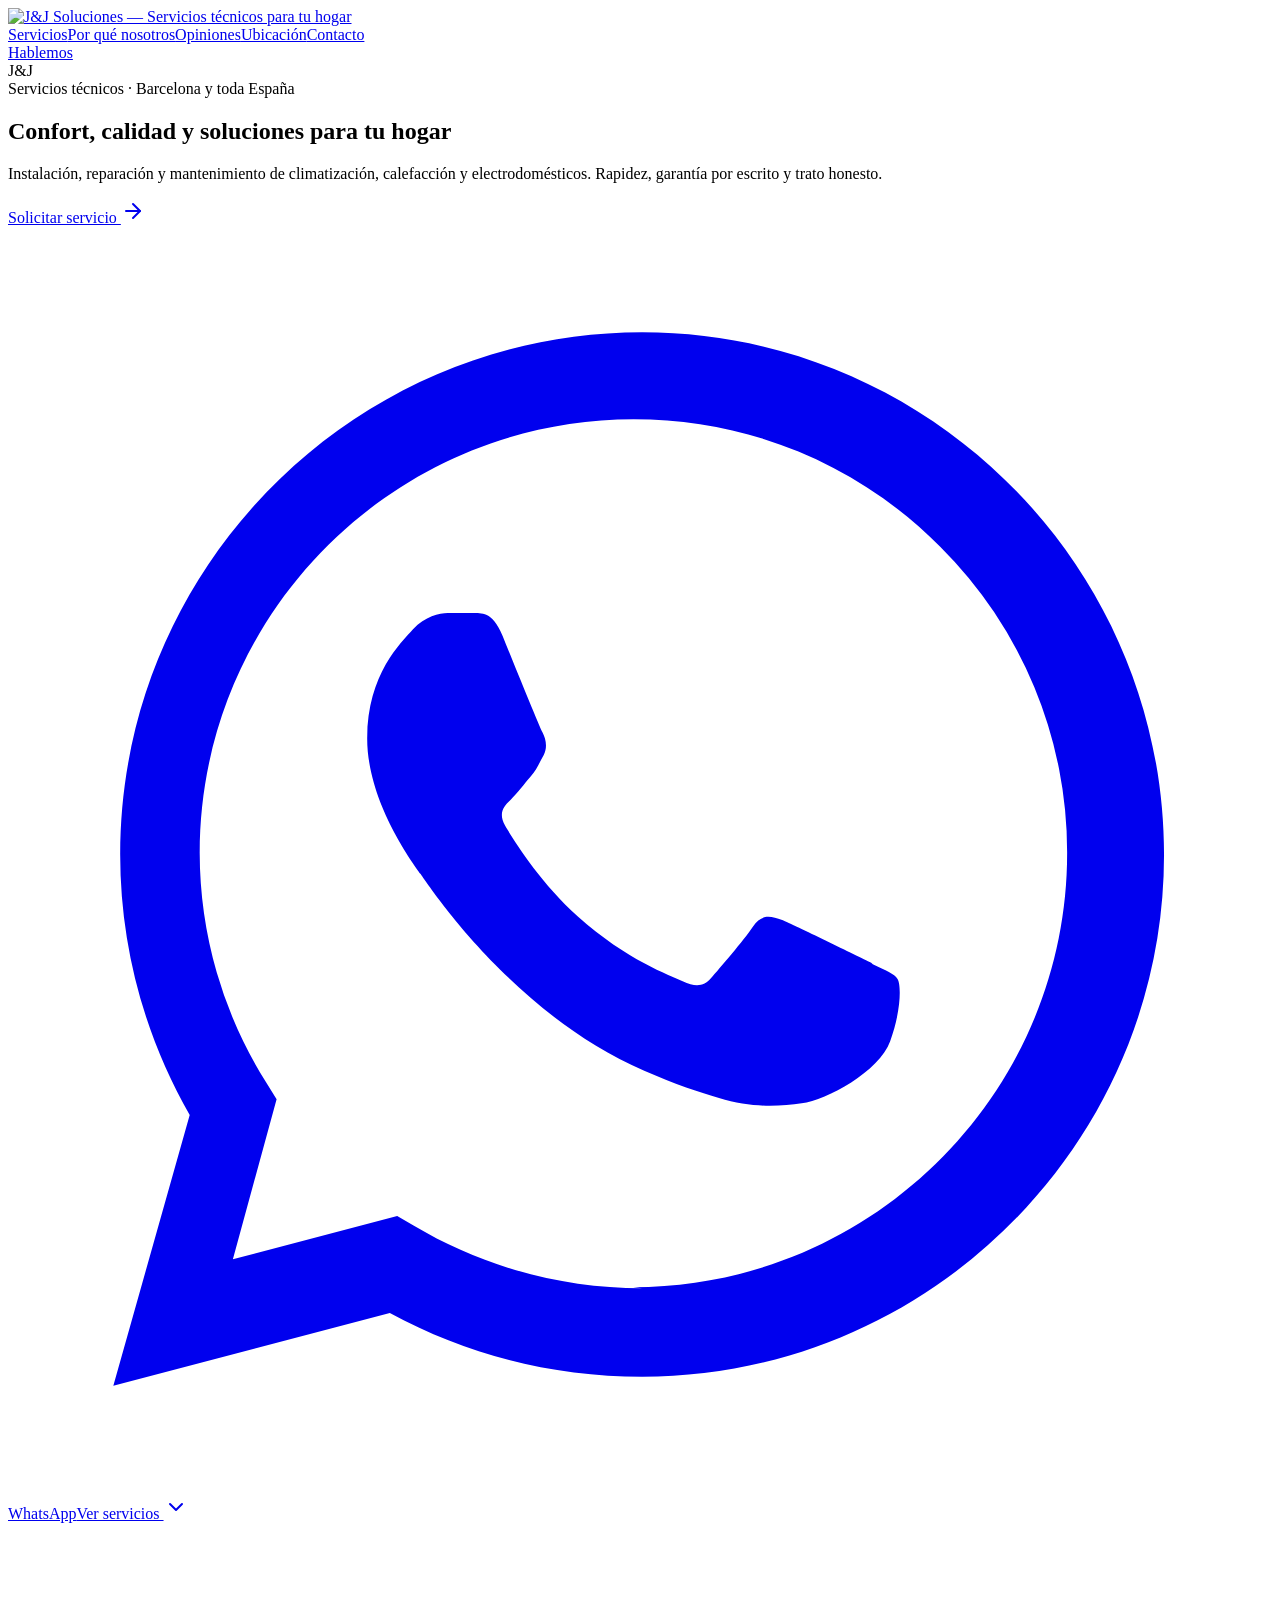
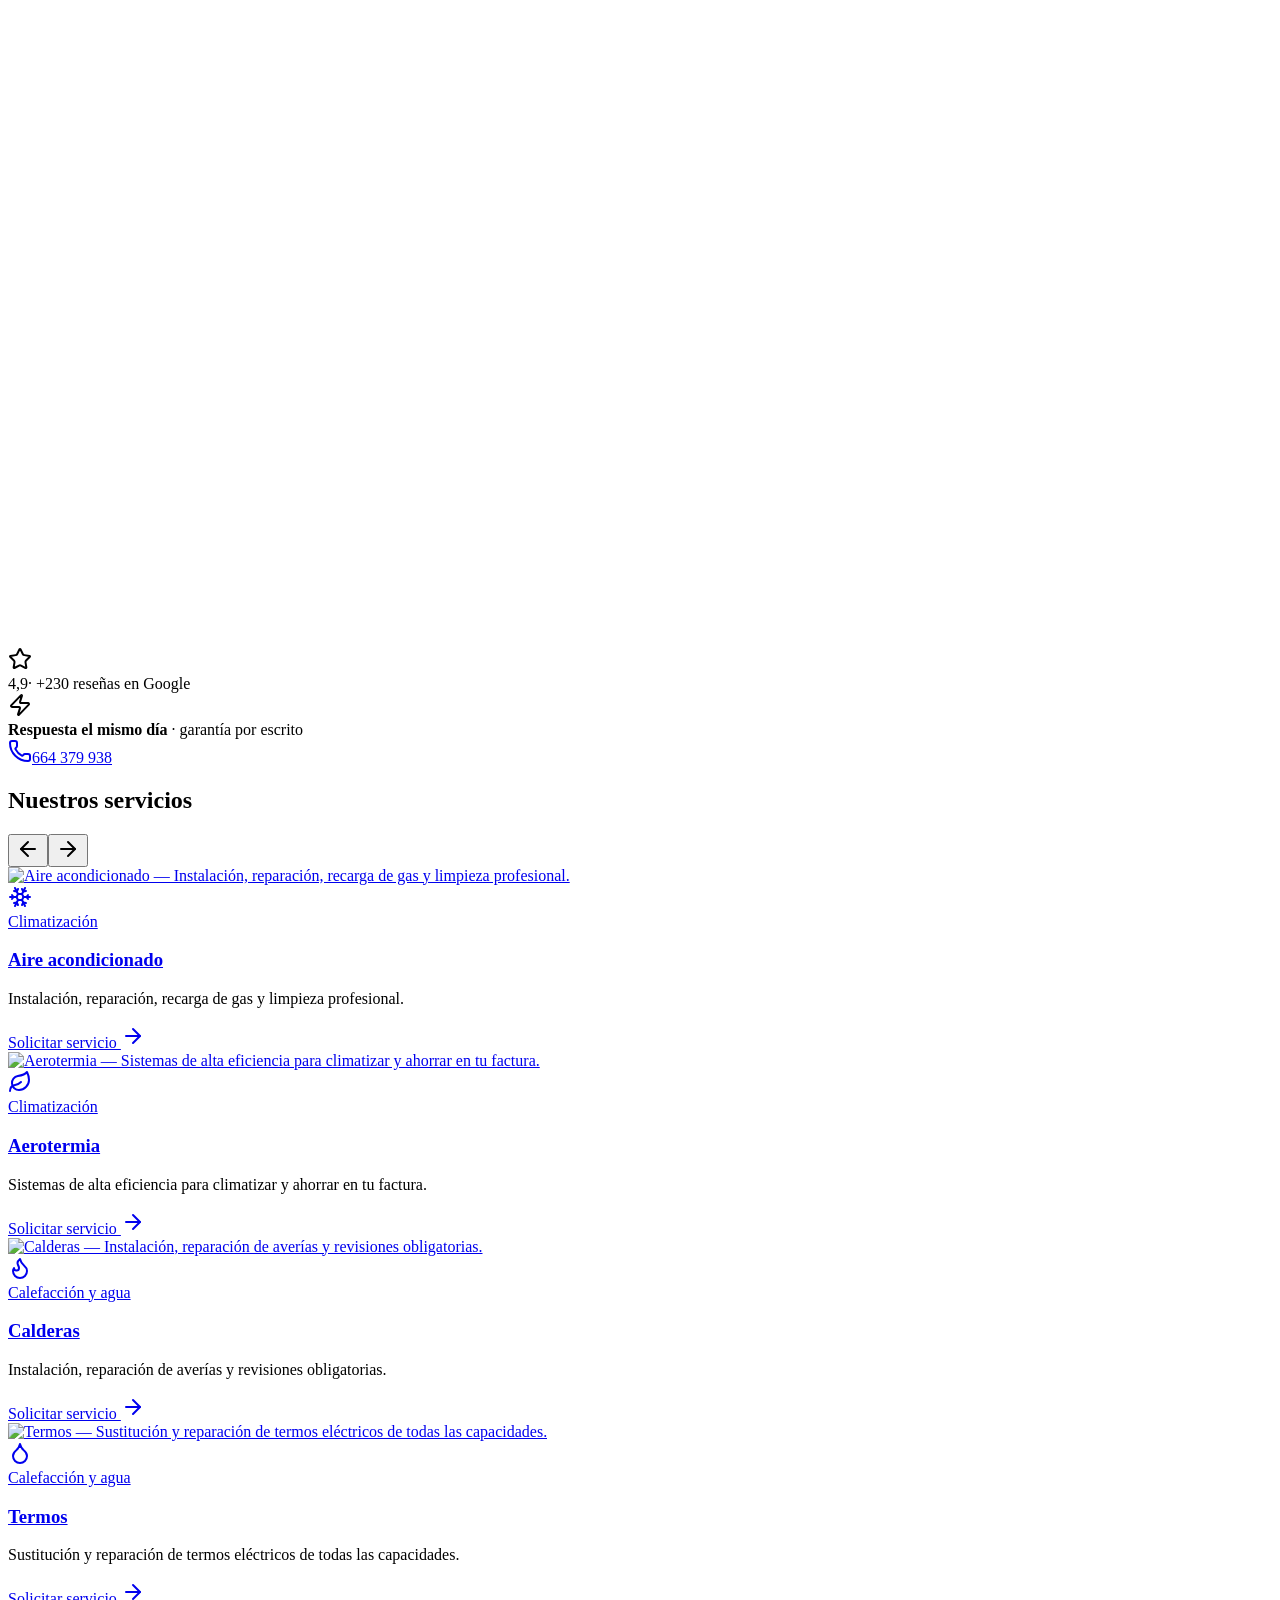
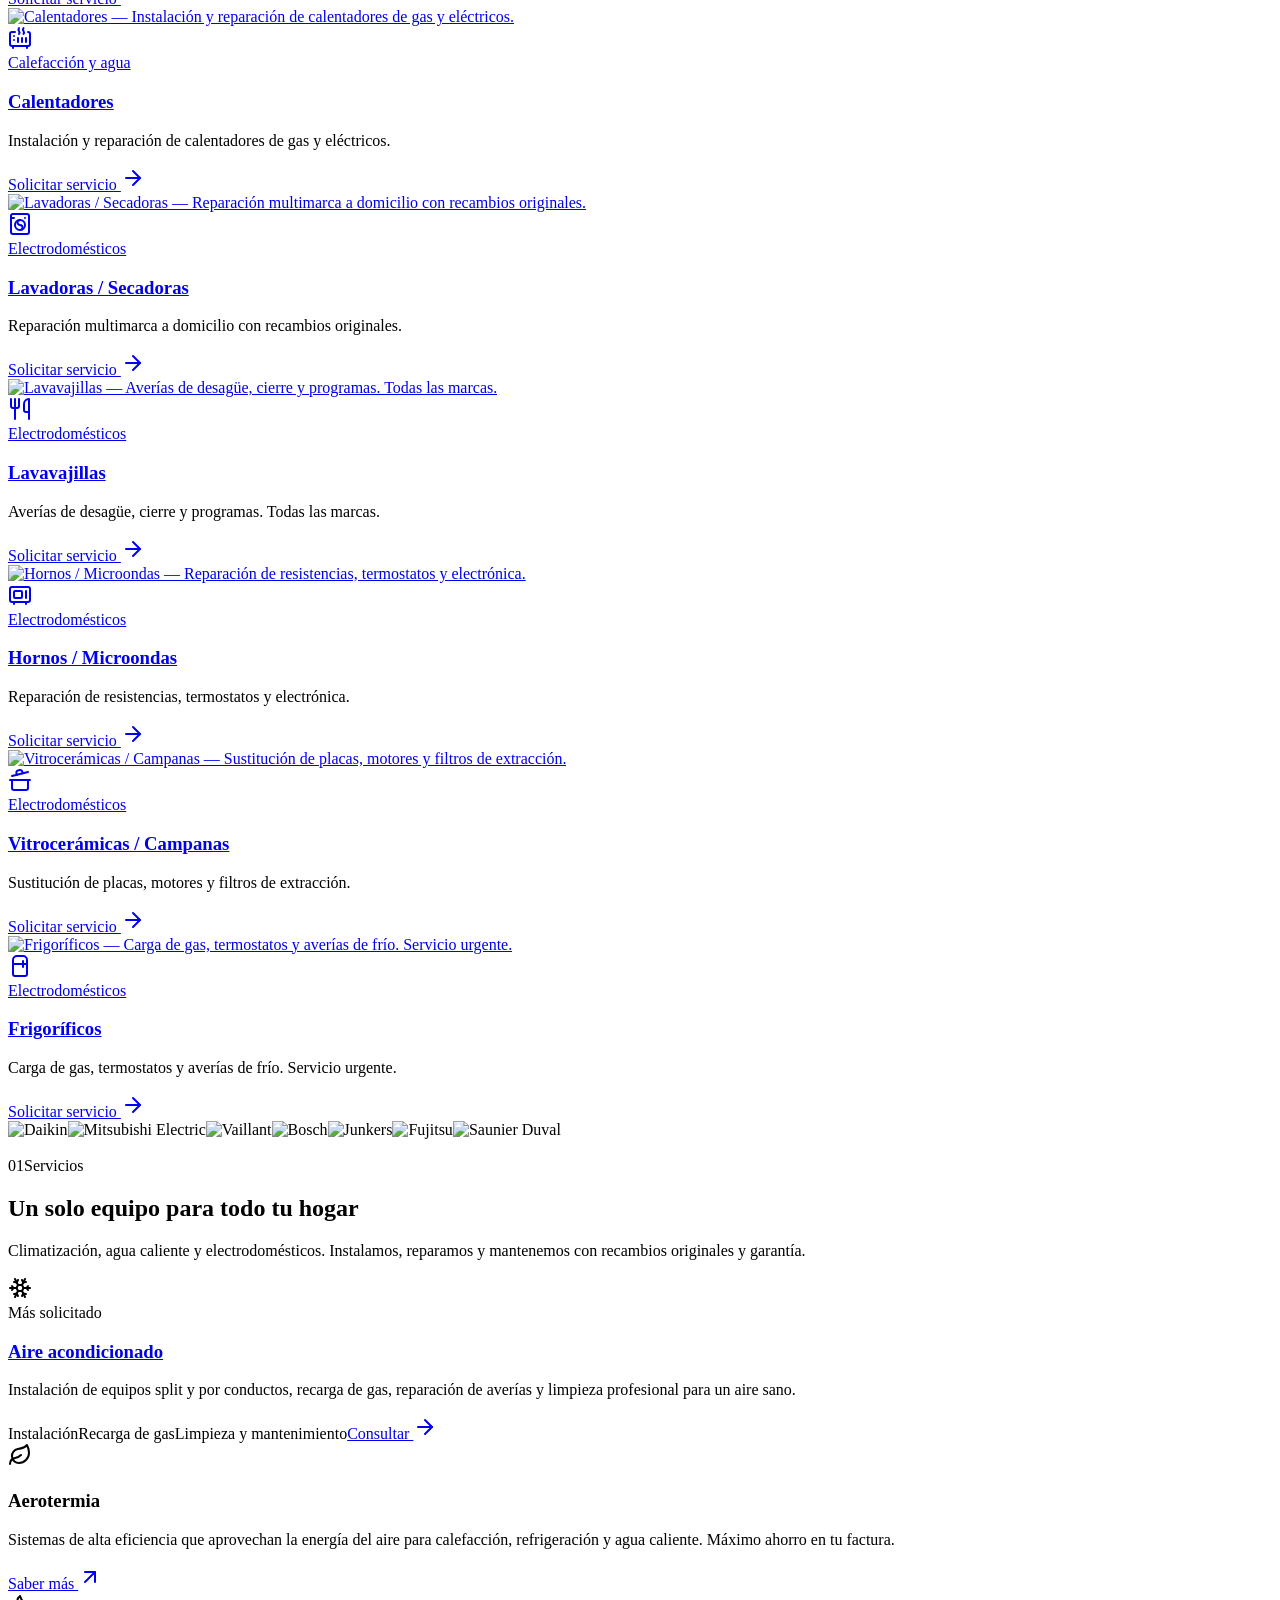
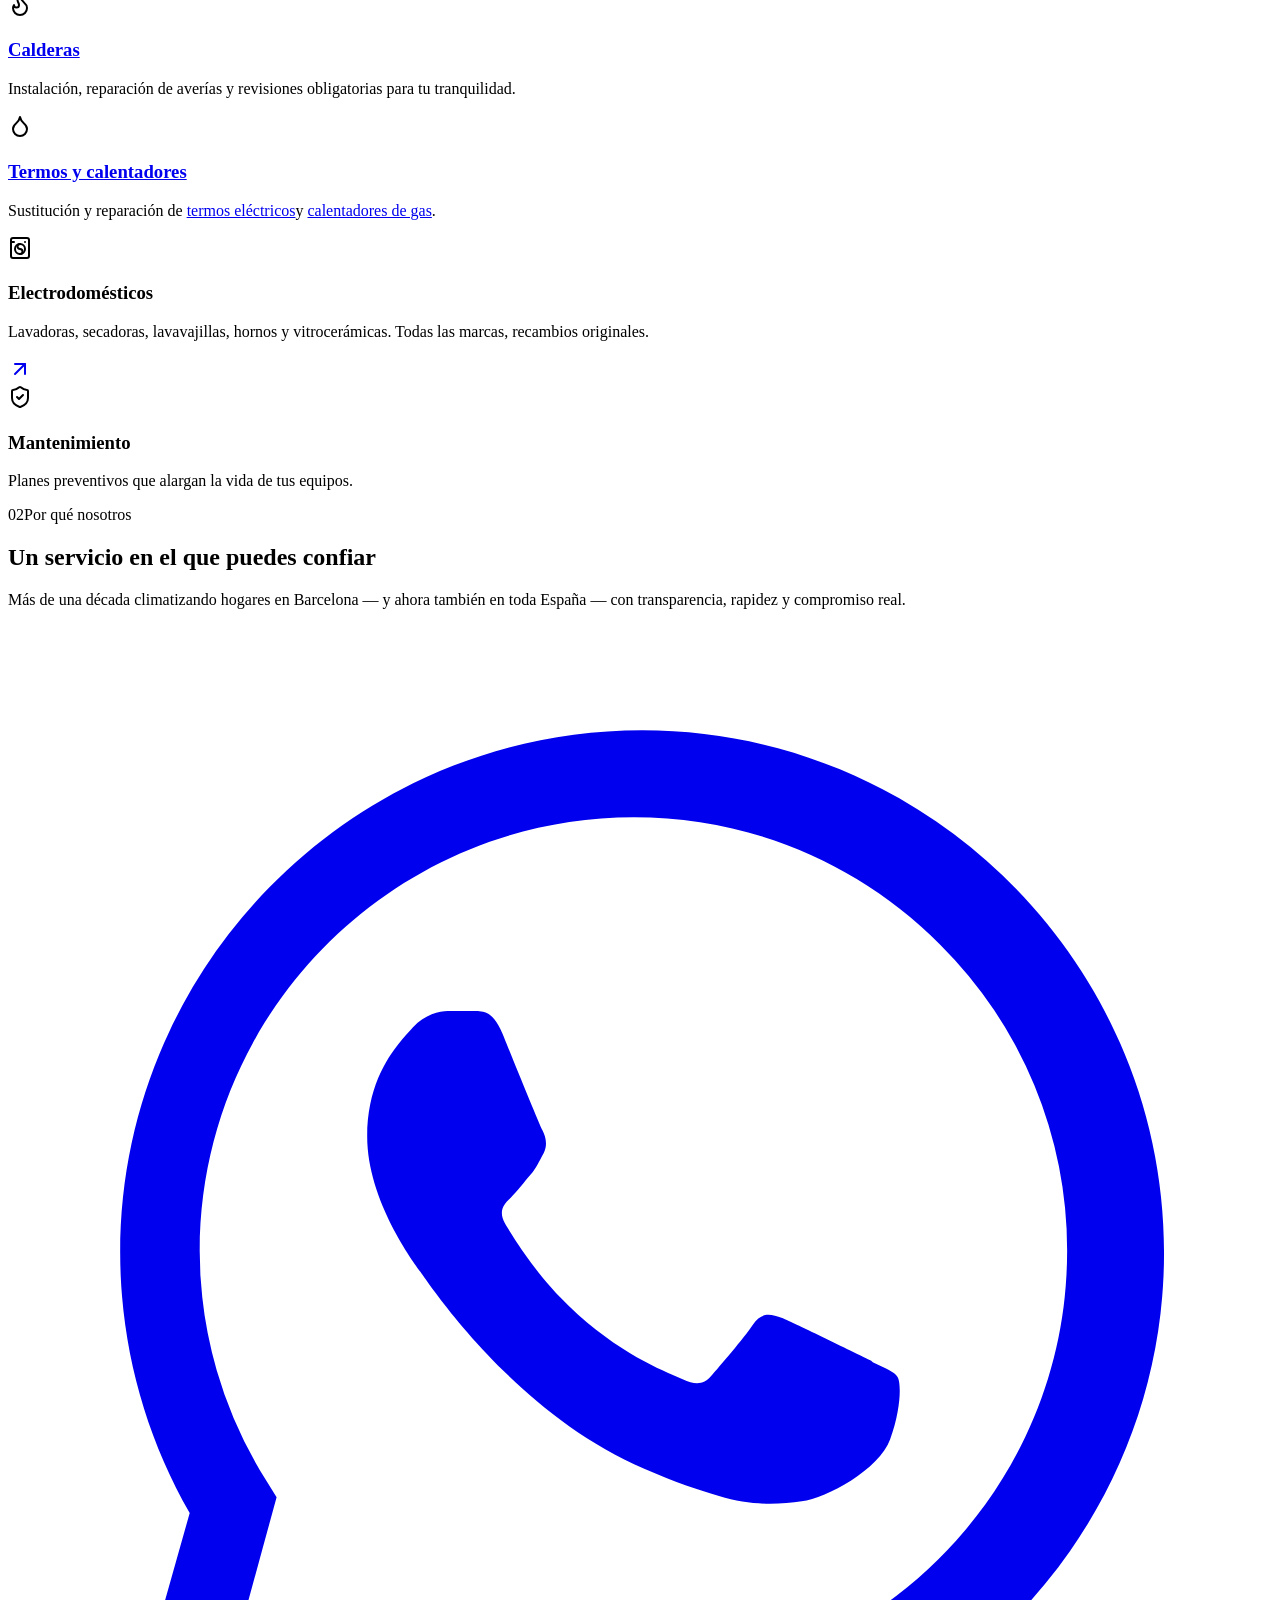
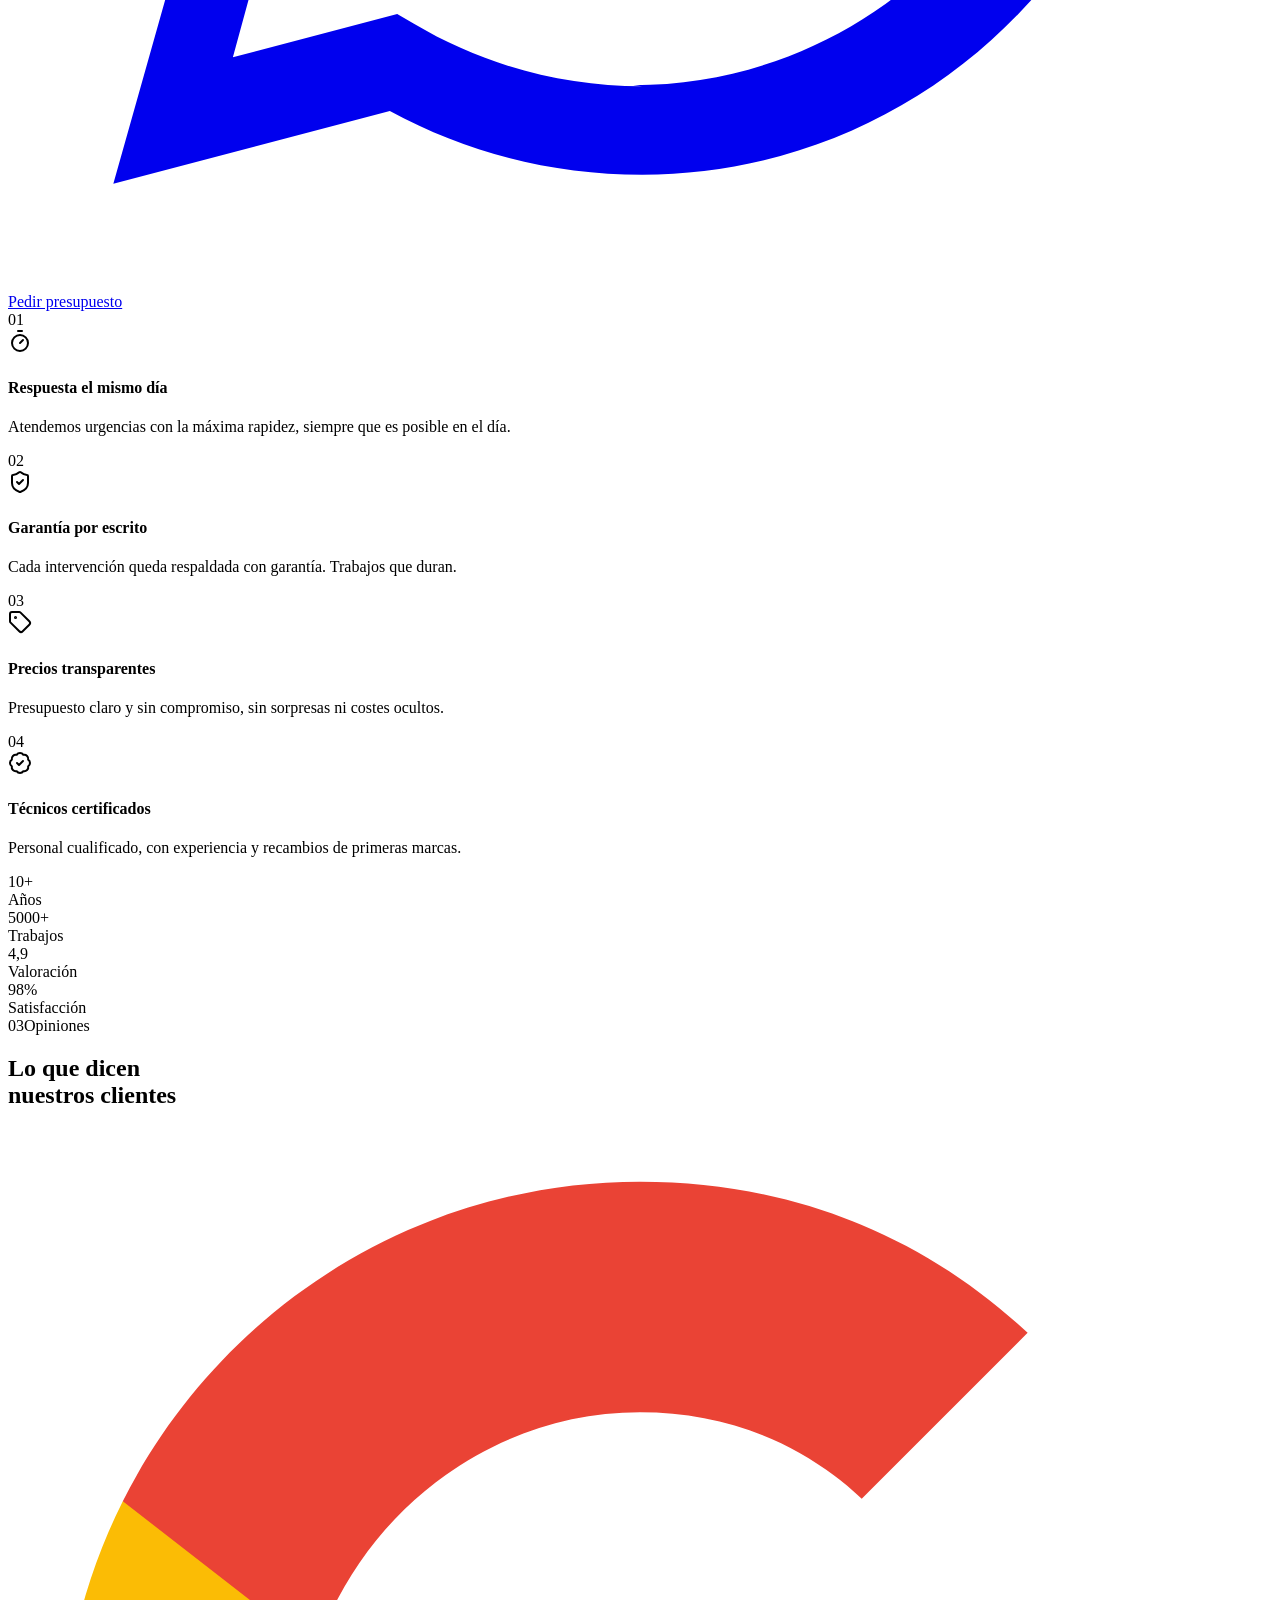
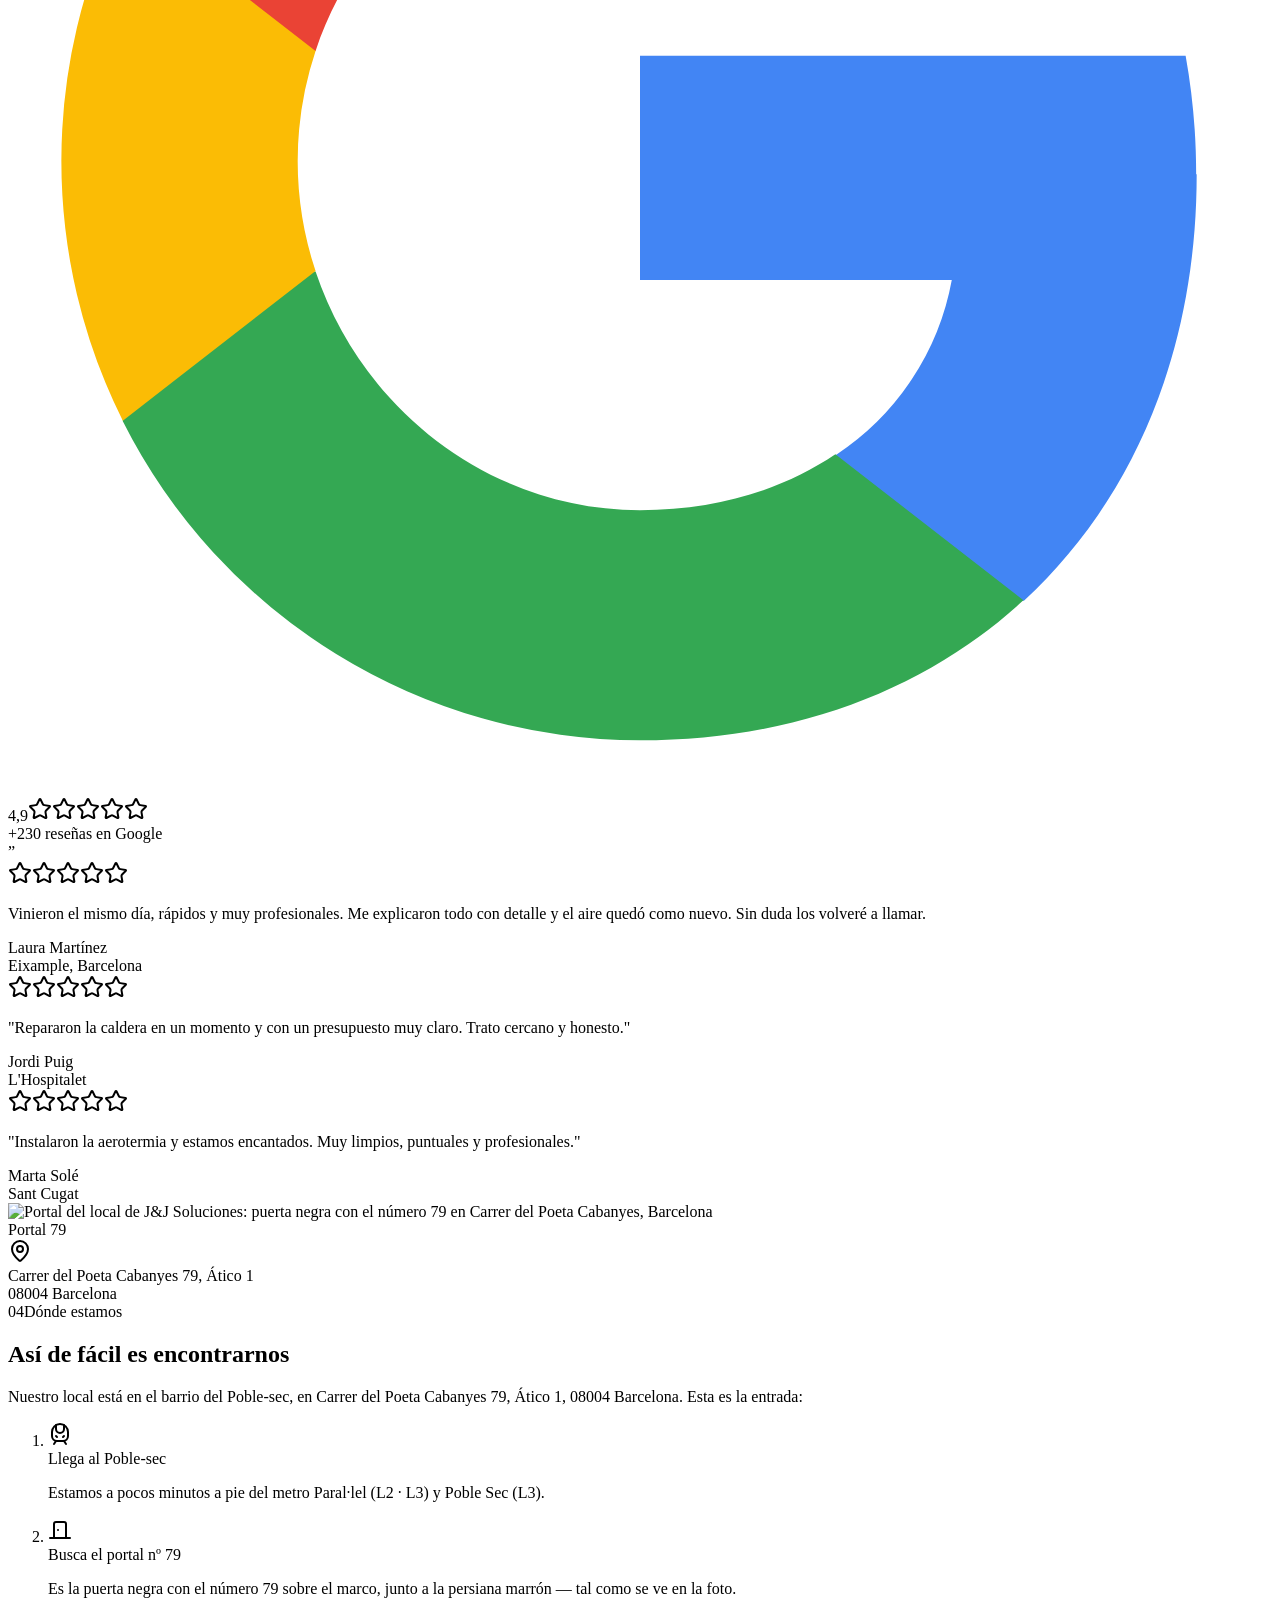
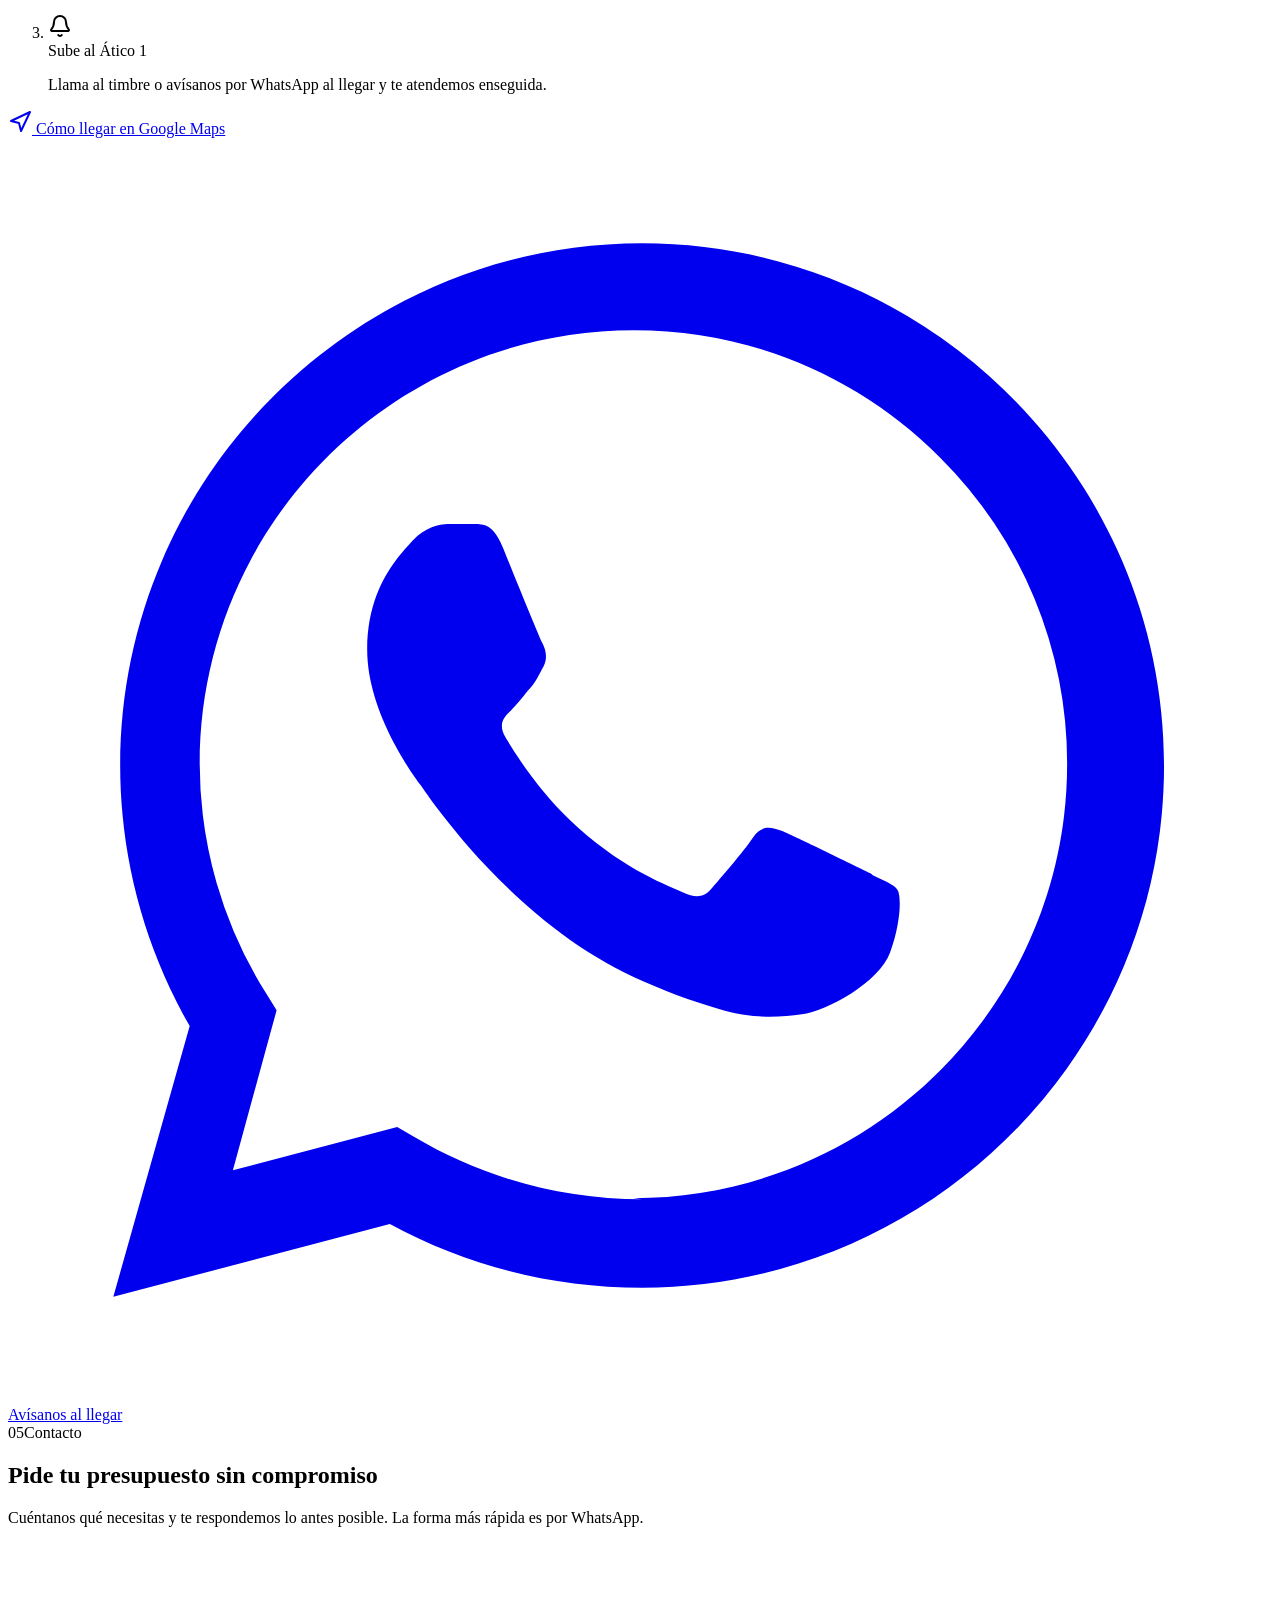
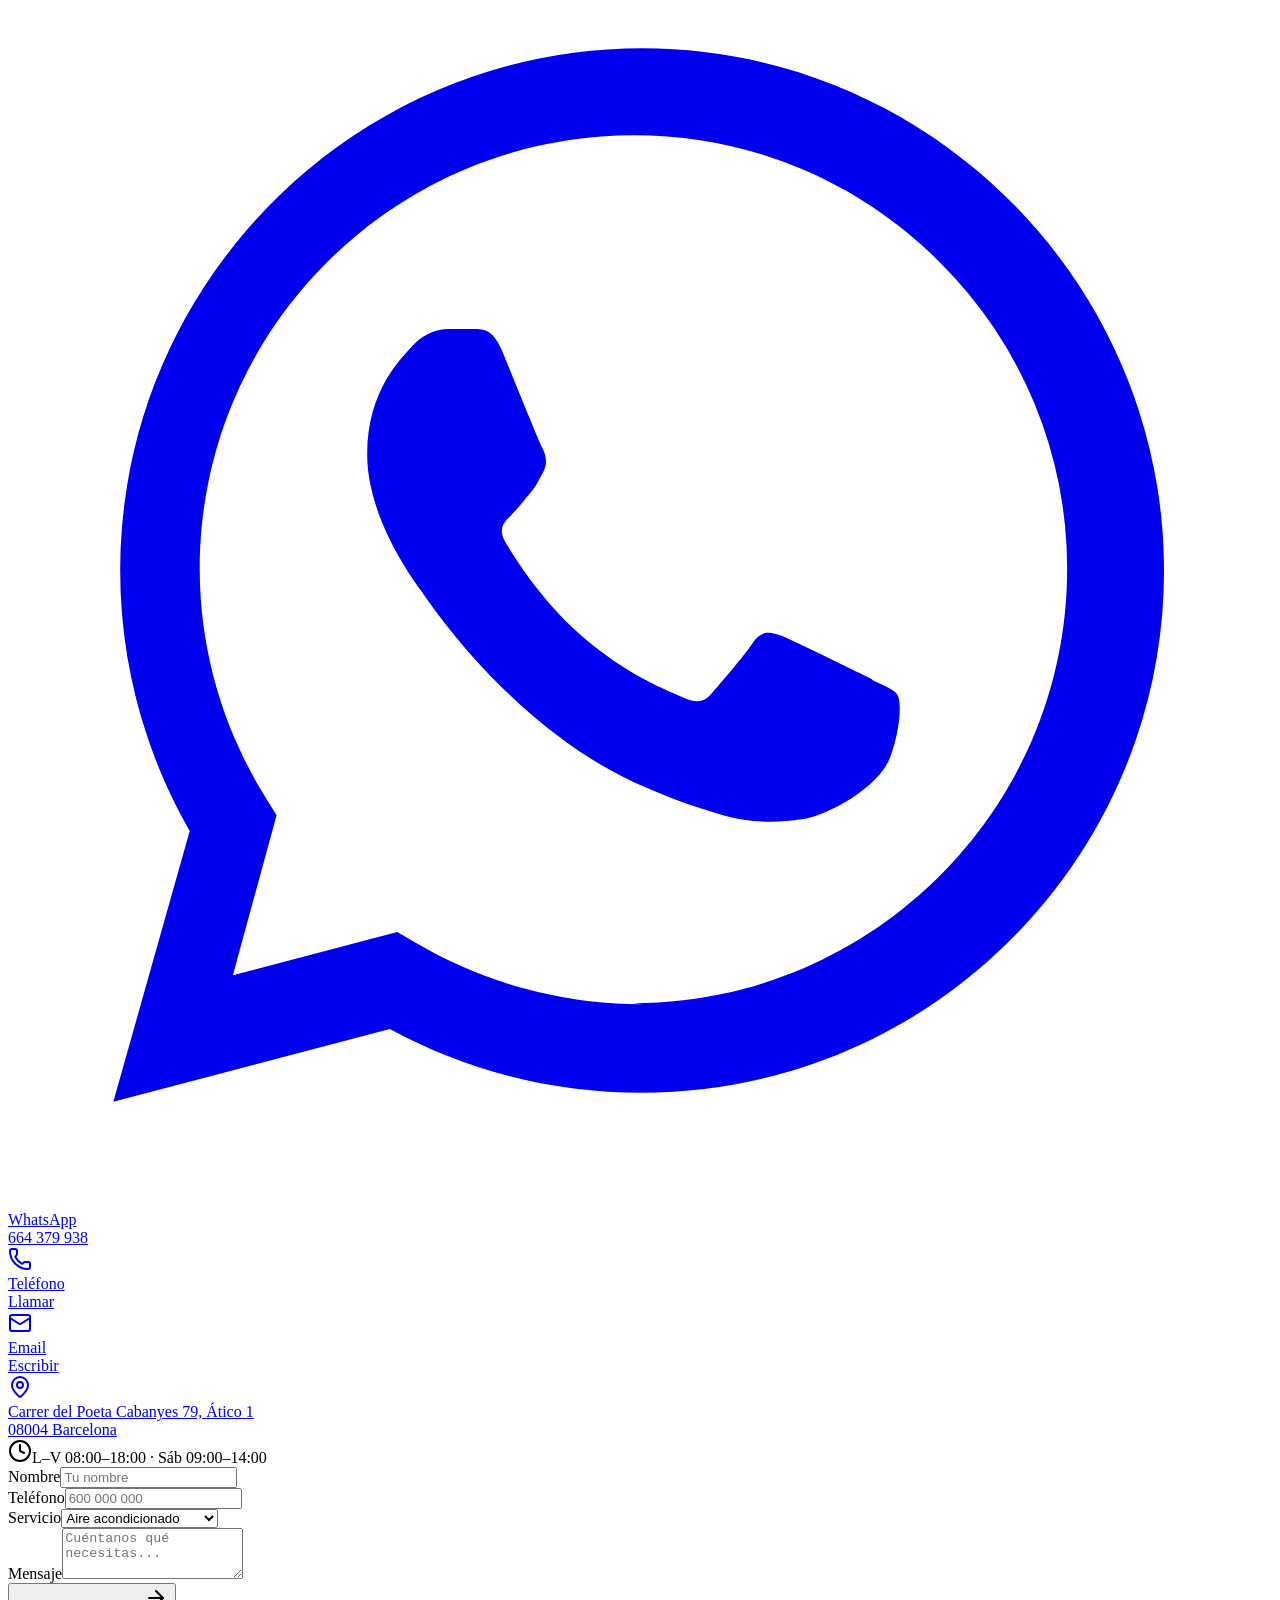
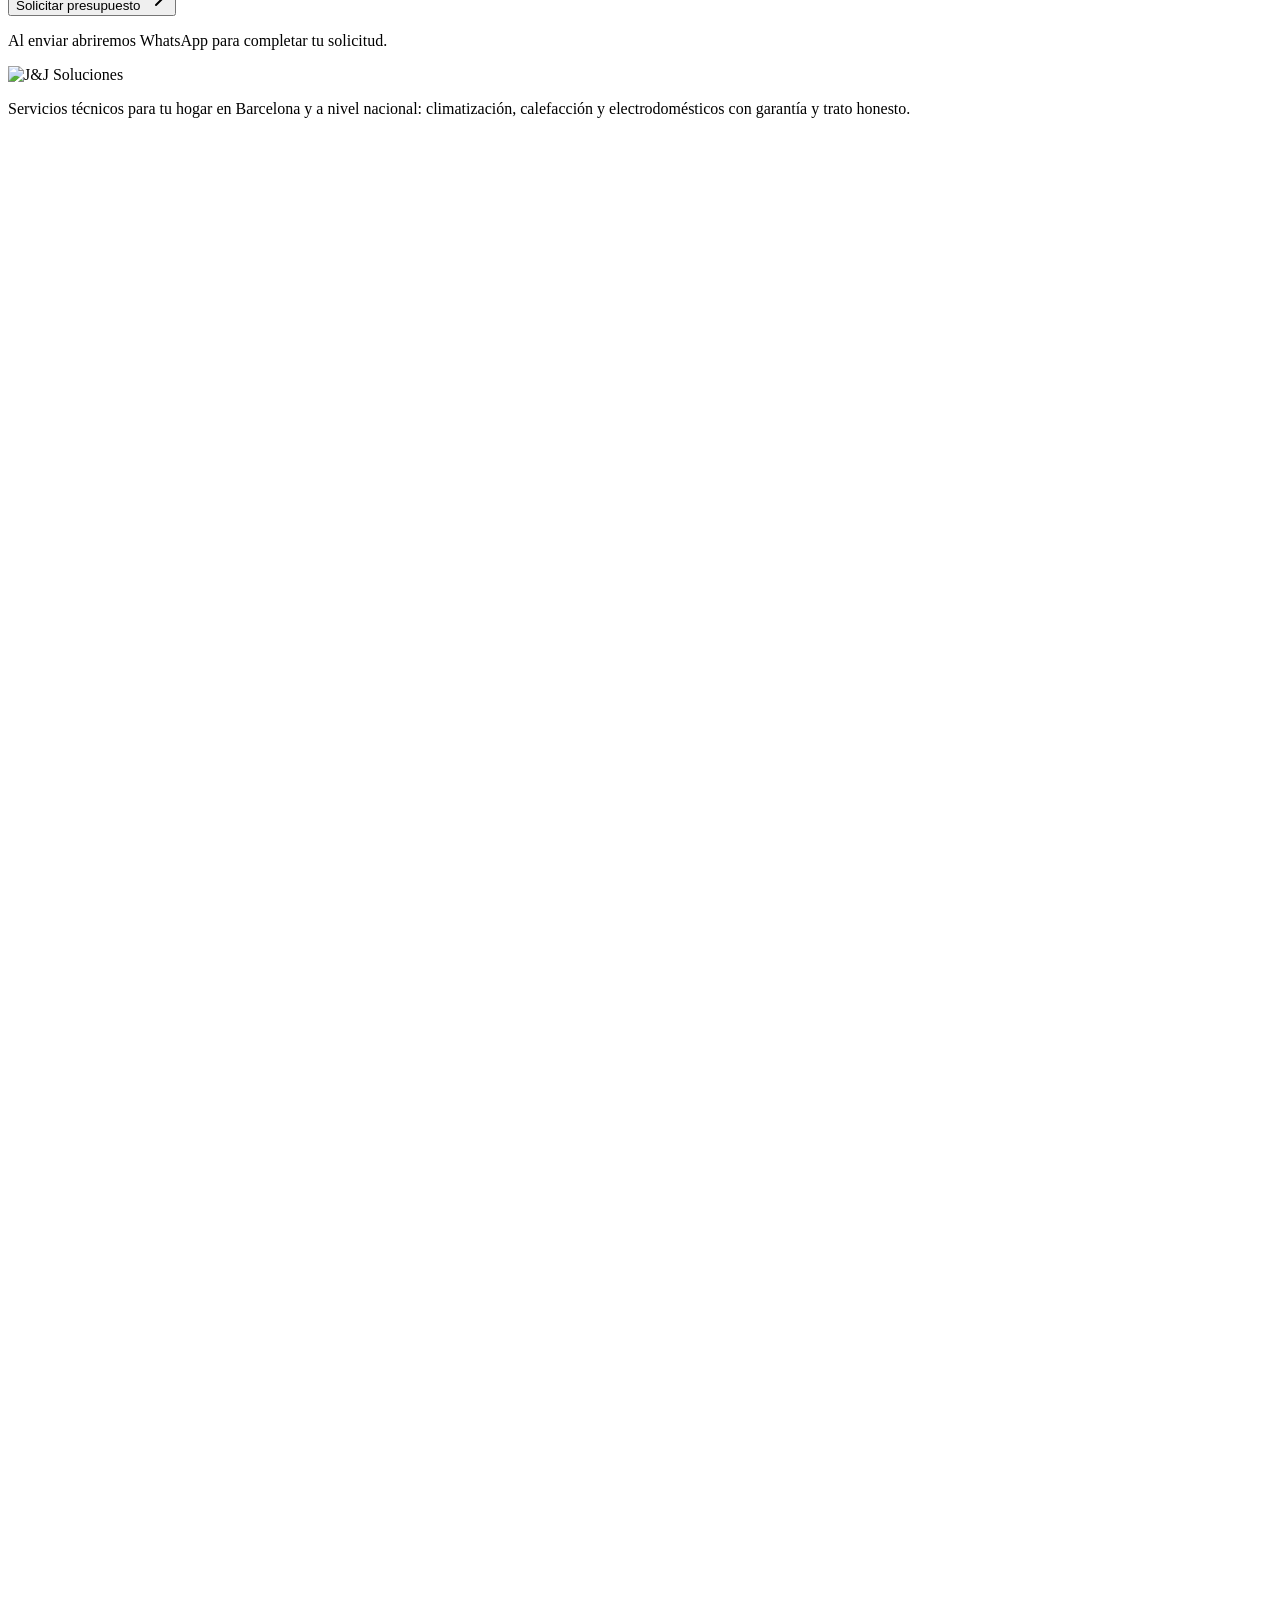
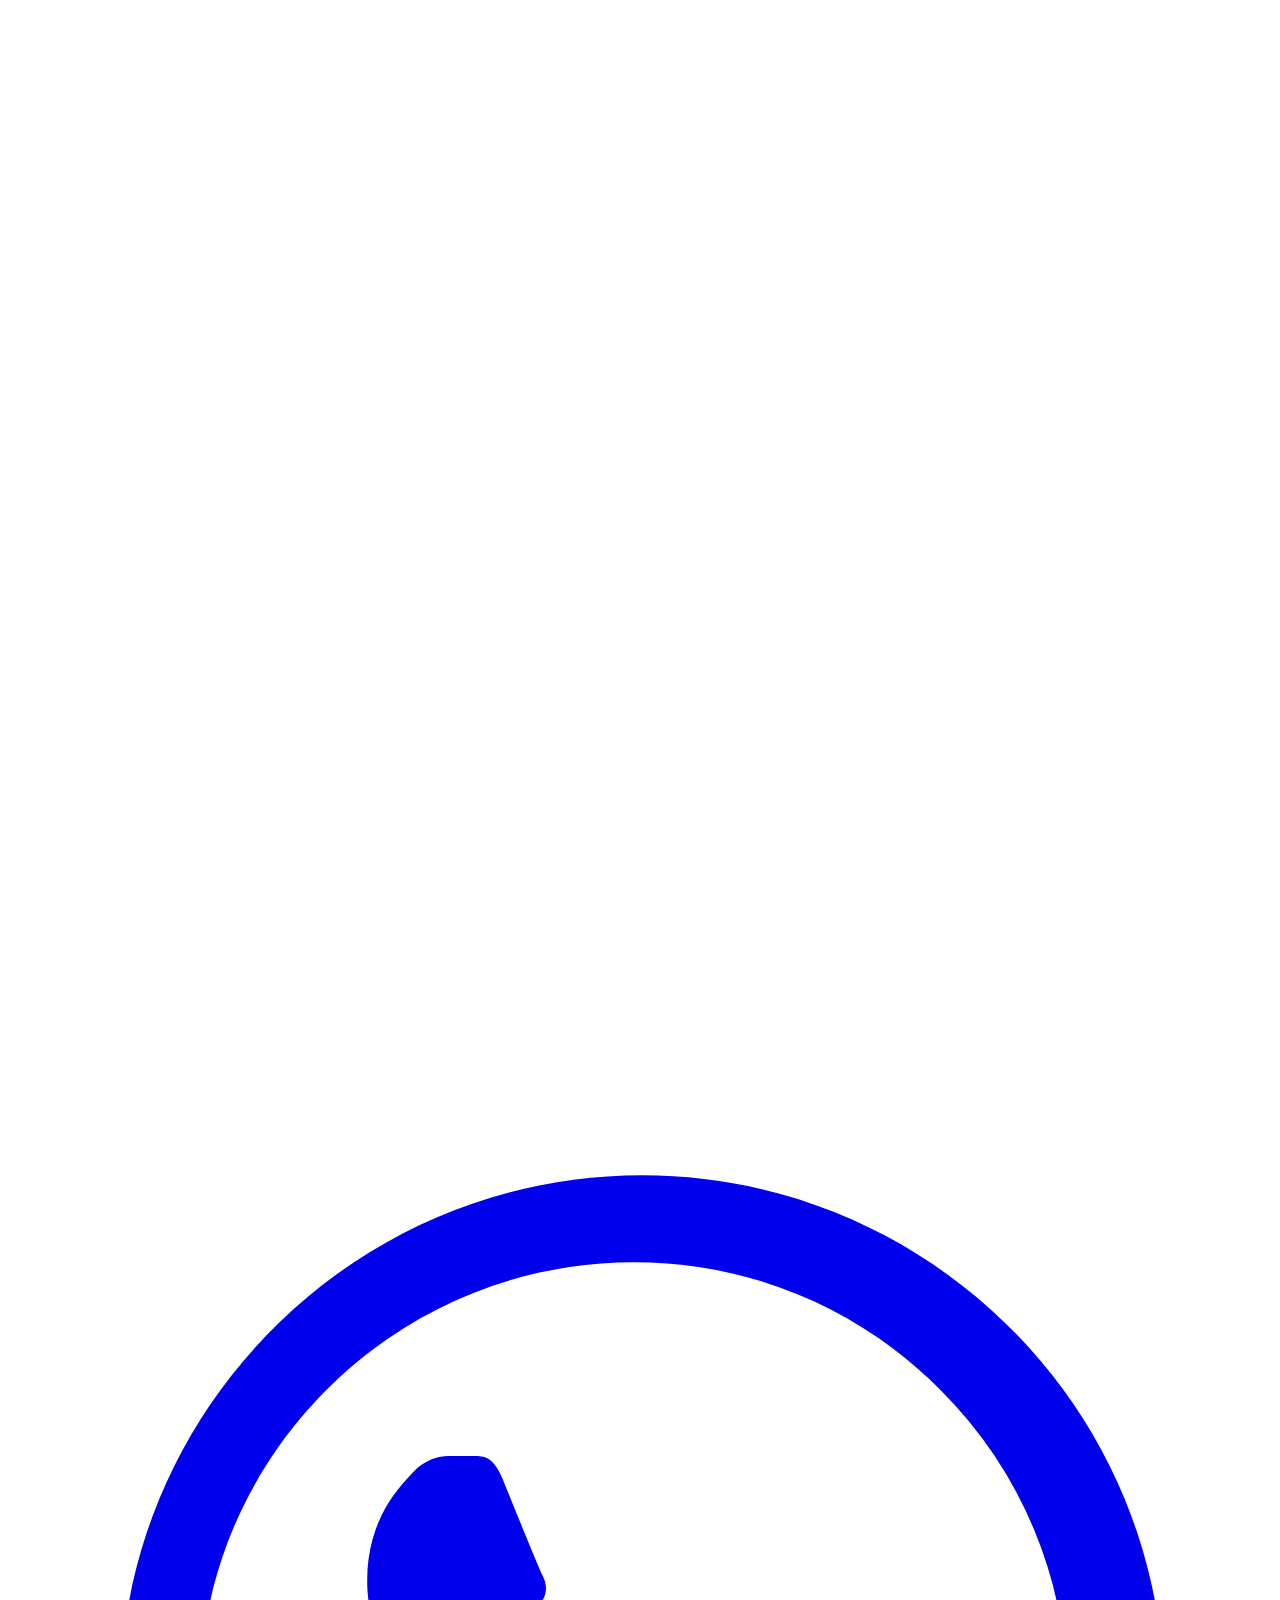
==== index.html @ fee5394a "J&J Soluciones — preview para cliente Co-Authored-By: Claude Fable 5 <noreply@anthropic.com>" ====
<!DOCTYPE html><html lang="es"><head><meta charset="utf-8"><meta name="viewport" content="width=device-width, initial-scale=1"><title>J&amp;J Soluciones | Servicios técnicos en Barcelona y toda España</title><meta name="robots" content="noindex, nofollow"><meta name="description" content="Instalación, reparación y mantenimiento de aire acondicionado, aerotermia, calderas y electrodomésticos. Servicio en Barcelona y a nivel nacional, con garantía por escrito."><link rel="canonical" href="https://jjsoluciones.es/"><meta property="og:title" content="J&amp;J Soluciones | Servicios técnicos en Barcelona y toda España"><meta property="og:description" content="Instalación, reparación y mantenimiento de aire acondicionado, aerotermia, calderas y electrodomésticos. Servicio en Barcelona y a nivel nacional, con garantía por escrito."><meta property="og:type" content="website"><meta property="og:locale" content="es_ES"><meta property="og:url" content="https://jjsoluciones.es/"><meta property="og:image" content="https://jjsoluciones.es/uploads/hero-video-poster.jpg"><meta property="og:site_name" content="J&J Soluciones"><meta name="twitter:card" content="summary_large_image"><meta name="twitter:title" content="J&amp;J Soluciones | Servicios técnicos en Barcelona y toda España"><meta name="twitter:description" content="Instalación, reparación y mantenimiento de aire acondicionado, aerotermia, calderas y electrodomésticos. Servicio en Barcelona y a nivel nacional, con garantía por escrito."><meta name="twitter:image" content="https://jjsoluciones.es/uploads/hero-video-poster.jpg"><link rel="sitemap" href="/jj-soluciones-preview/sitemap-index.xml"><link rel="icon" type="image/svg+xml" href="/jj-soluciones-preview/favicon.svg"><link rel="preconnect" href="https://fonts.googleapis.com"><link rel="preconnect" href="https://fonts.gstatic.com" crossorigin><link href="https://fonts.googleapis.com/css2?family=Space+Grotesk:wght@400;500;600;700&family=Inter:wght@400;500;600;700&display=swap" rel="stylesheet"><script type="application/ld+json">{"@context":"https://schema.org","@type":"LocalBusiness","@id":"https://jjsoluciones.es/#business","name":"J&J Soluciones","description":"Instalación, reparación y mantenimiento de climatización, calefacción y electrodomésticos en Barcelona y a nivel nacional.","url":"https://jjsoluciones.es","telephone":"+34664379938","email":"jjsoluciones.es@gmail.com","image":"https://jjsoluciones.es/uploads/hero-video-poster.jpg","logo":"https://jjsoluciones.es/uploads/jj-logo-transparent.png","address":{"@type":"PostalAddress","streetAddress":"Carrer del Poeta Cabanyes 79, Ático 1","postalCode":"08004","addressLocality":"Barcelona","addressCountry":"ES"},"geo":{"@type":"GeoCoordinates","latitude":41.3723,"longitude":2.1637},"hasMap":"https://maps.app.goo.gl/sp2Af3P4Awuc7fnr5","openingHoursSpecification":[{"@type":"OpeningHoursSpecification","dayOfWeek":["Monday","Tuesday","Wednesday","Thursday","Friday"],"opens":"08:00","closes":"18:00"},{"@type":"OpeningHoursSpecification","dayOfWeek":"Saturday","opens":"09:00","closes":"14:00"}],"areaServed":[{"@type":"City","name":"Barcelona"},{"@type":"Country","name":"España"}],"hasOfferCatalog":{"@type":"OfferCatalog","name":"Servicios técnicos para el hogar","itemListElement":[{"@type":"Offer","itemOffered":{"@type":"Service","name":"Aire acondicionado","url":"https://jjsoluciones.es/servicios/aire-acondicionado/"}},{"@type":"Offer","itemOffered":{"@type":"Service","name":"Aerotermia","url":"https://jjsoluciones.es/servicios/aerotermia/"}},{"@type":"Offer","itemOffered":{"@type":"Service","name":"Calderas","url":"https://jjsoluciones.es/servicios/calderas/"}},{"@type":"Offer","itemOffered":{"@type":"Service","name":"Termos","url":"https://jjsoluciones.es/servicios/termos/"}},{"@type":"Offer","itemOffered":{"@type":"Service","name":"Calentadores","url":"https://jjsoluciones.es/servicios/calentadores/"}},{"@type":"Offer","itemOffered":{"@type":"Service","name":"Lavadoras / Secadoras","url":"https://jjsoluciones.es/servicios/lavadoras-secadoras/"}},{"@type":"Offer","itemOffered":{"@type":"Service","name":"Lavavajillas","url":"https://jjsoluciones.es/servicios/lavavajillas/"}},{"@type":"Offer","itemOffered":{"@type":"Service","name":"Hornos / Microondas","url":"https://jjsoluciones.es/servicios/hornos-microondas/"}},{"@type":"Offer","itemOffered":{"@type":"Service","name":"Vitrocerámicas / Campanas","url":"https://jjsoluciones.es/servicios/vitroceramicas-campanas/"}},{"@type":"Offer","itemOffered":{"@type":"Service","name":"Frigoríficos","url":"https://jjsoluciones.es/servicios/frigorificos/"}}]}}</script><link rel="stylesheet" href="/jj-soluciones-preview/_astro/FloatingWhatsAppButton.B1Qvyhdc.css"></head><body><div class="page-wrap"><header class="jj-nav"><div id="jj-navpill" class="jj-navpill"><a href="/jj-soluciones-preview/" class="jj-nav-logo" aria-label="J&J Soluciones — inicio"><img src="/jj-soluciones-preview/uploads/jj-logo-transparent.png" alt="J&J Soluciones — Servicios técnicos para tu hogar" width="939" height="245"></a><nav class="jj-navlinks" aria-label="Navegación principal"><a href="/jj-soluciones-preview/#servicios" class="jj-navlink">Servicios</a><a href="/jj-soluciones-preview/#porque" class="jj-navlink">Por qué nosotros</a><a href="/jj-soluciones-preview/#opiniones" class="jj-navlink">Opiniones</a><a href="/jj-soluciones-preview/#ubicacion" class="jj-navlink">Ubicación</a><a href="/jj-soluciones-preview/#contacto" class="jj-navlink">Contacto</a></nav><a href="https://wa.me/34664379938?text=Hola%2C%20me%20gustar%C3%ADa%20solicitar%20un%20presupuesto%20sin%20compromiso." target="_blank" rel="noopener" class="jj-nav-cta"><span class="dot"></span>Hablemos</a></div></header><section id="inicio" class="jj-hero"><div class="jj-hero-glow" aria-hidden="true"></div><div class="jj-disp jj-hero-watermark" aria-hidden="true">J&amp;J</div><div class="jj-hero-top"><div class="jj-hero-copy"><div data-reveal class="jj-hero-badge"><span class="dot"></span><span class="place">Servicios técnicos · Barcelona y toda España</span></div><h1 class="jj-disp jj-hero-title" data-reveal data-delay="60">Confort, calidad y <span class="accent">soluciones</span> para tu hogar</h1><p class="jj-hero-sub" data-reveal data-delay="120">Instalación, reparación y mantenimiento de climatización, calefacción y electrodomésticos. Rapidez, garantía por escrito y trato honesto.</p><div class="jj-hero-ctas" data-reveal data-delay="180"><a href="https://wa.me/34664379938?text=Hola%2C%20me%20gustar%C3%ADa%20solicitar%20un%20presupuesto%20sin%20compromiso." target="_blank" rel="noopener" class="jj-btn-primary">Solicitar servicio <svg xmlns="http://www.w3.org/2000/svg" stroke-width="2" width="24" height="24" stroke="currentColor" stroke-linecap="round" stroke-linejoin="round" fill="none" viewBox="0 0 24 24" class="lucide lucide-arrow-right"><path d="M5 12h14"></path><path d="m12 5 7 7-7 7"></path></svg></a><a href="https://wa.me/34664379938?text=Hola%2C%20me%20gustar%C3%ADa%20solicitar%20un%20presupuesto%20sin%20compromiso." target="_blank" rel="noopener" class="jj-btn-wa"><svg viewBox="0 0 24 24" fill="currentColor" aria-hidden="true"><path d="M12.04 2C6.58 2 2.13 6.45 2.13 11.91c0 1.75.46 3.45 1.32 4.95L2 22l5.25-1.38c1.45.79 3.08 1.21 4.79 1.21 5.46 0 9.91-4.45 9.91-9.91C21.95 6.45 17.5 2 12.04 2m0 18.15c-1.53 0-3.03-.41-4.34-1.19l-.31-.18-3.12.82.83-3.04-.2-.32a8.2 8.2 0 0 1-1.26-4.36c0-4.54 3.7-8.23 8.24-8.23 2.2 0 4.27.86 5.82 2.42a8.18 8.18 0 0 1 2.41 5.82c0 4.54-3.7 8.24-8.24 8.24m4.52-6.16c-.25-.12-1.47-.72-1.69-.81-.23-.08-.39-.12-.56.13-.16.24-.64.8-.79.97-.14.16-.29.18-.54.06-.25-.12-1.05-.39-1.99-1.23-.74-.66-1.23-1.47-1.38-1.72-.14-.25-.02-.38.11-.5.11-.11.25-.29.37-.43.12-.14.16-.25.25-.41.08-.16.04-.31-.02-.43-.06-.12-.56-1.34-.76-1.84-.2-.48-.41-.42-.56-.43h-.48c-.16 0-.43.06-.66.31-.22.25-.87.85-.87 2.07 0 1.22.89 2.4 1.01 2.57.12.16 1.75 2.67 4.25 3.74.59.26 1.06.41 1.42.52.6.19 1.14.16 1.57.1.48-.07 1.47-.6 1.68-1.18.21-.58.21-1.07.14-1.18-.06-.1-.22-.16-.47-.28"></path></svg>WhatsApp</a><a href="#servicios" class="jj-hero-svclink">Ver servicios <svg xmlns="http://www.w3.org/2000/svg" stroke-width="2" width="24" height="24" stroke="currentColor" stroke-linecap="round" stroke-linejoin="round" fill="none" viewBox="0 0 24 24" class="lucide lucide-chevron-down"><path d="m6 9 6 6 6-6"></path></svg></a></div></div><div class="jj-hero-media" data-reveal data-delay="140"><div class="jj-hero-video-frame"><video class="jj-hero-video" autoplay muted loop playsinline preload="metadata" poster="/jj-soluciones-preview/uploads/hero-video-poster.jpg" width="1280" height="720" aria-label="Técnico de J&J Soluciones instalando y reparando aire acondicionado, calderas y electrodomésticos en hogares"><source src="/jj-soluciones-preview/uploads/hero-promo.mp4" type="video/mp4"></video></div><div class="jj-hero-tiles"><div class="jj-tile"><svg xmlns="http://www.w3.org/2000/svg" stroke-width="2" width="24" height="24" stroke="currentColor" stroke-linecap="round" stroke-linejoin="round" fill="none" viewBox="0 0 24 24" class="lucide lucide-star ic-star"><path d="M11.525 2.295a.53.53 0 0 1 .95 0l2.31 4.679a2.123 2.123 0 0 0 1.595 1.16l5.166.756a.53.53 0 0 1 .294.904l-3.736 3.638a2.123 2.123 0 0 0-.611 1.878l.882 5.14a.53.53 0 0 1-.771.56l-4.618-2.428a2.122 2.122 0 0 0-1.973 0L6.396 21.01a.53.53 0 0 1-.77-.56l.881-5.139a2.122 2.122 0 0 0-.611-1.879L2.16 9.795a.53.53 0 0 1 .294-.906l5.165-.755a2.122 2.122 0 0 0 1.597-1.16z"></path></svg><div><span class="jj-disp big">4,9</span><span class="muted">· +230 reseñas en Google</span></div></div><div class="jj-tile"><svg xmlns="http://www.w3.org/2000/svg" stroke-width="2" width="24" height="24" stroke="currentColor" stroke-linecap="round" stroke-linejoin="round" fill="none" viewBox="0 0 24 24" class="lucide lucide-zap ic-zap"><path d="M4 14a1 1 0 0 1-.78-1.63l9.9-10.2a.5.5 0 0 1 .86.46l-1.92 6.02A1 1 0 0 0 13 10h7a1 1 0 0 1 .78 1.63l-9.9 10.2a.5.5 0 0 1-.86-.46l1.92-6.02A1 1 0 0 0 11 14z"></path></svg><div class="small"><strong>Respuesta el mismo día</strong> · garantía por escrito</div></div><a href="tel:664379938" class="jj-tile jj-tile-link"><svg xmlns="http://www.w3.org/2000/svg" stroke-width="2" width="24" height="24" stroke="currentColor" stroke-linecap="round" stroke-linejoin="round" fill="none" viewBox="0 0 24 24" class="lucide lucide-phone ic-phone"><path d="M13.832 16.568a1 1 0 0 0 1.213-.303l.355-.465A2 2 0 0 1 17 15h3a2 2 0 0 1 2 2v3a2 2 0 0 1-2 2A18 18 0 0 1 2 4a2 2 0 0 1 2-2h3a2 2 0 0 1 2 2v3a2 2 0 0 1-.8 1.6l-.468.351a1 1 0 0 0-.292 1.233 14 14 0 0 0 6.392 6.384"></path></svg><span class="jj-mono tel">664 379 938</span></a></div></div></div><div class="jj-hero-rail-wrap"><div class="jj-rail-head"><h2 class="jj-disp">Nuestros servicios</h2><div class="jj-rail-nav"><button type="button" class="jj-rail-btn prev" aria-label="Anterior" data-rail-prev><svg xmlns="http://www.w3.org/2000/svg" stroke-width="2" width="24" height="24" stroke="currentColor" stroke-linecap="round" stroke-linejoin="round" fill="none" viewBox="0 0 24 24" class="lucide lucide-arrow-left"><path d="m12 19-7-7 7-7"></path><path d="M19 12H5"></path></svg></button><button type="button" class="jj-rail-btn next" aria-label="Siguiente" data-rail-next><svg xmlns="http://www.w3.org/2000/svg" stroke-width="2" width="24" height="24" stroke="currentColor" stroke-linecap="round" stroke-linejoin="round" fill="none" viewBox="0 0 24 24" class="lucide lucide-arrow-right"><path d="M5 12h14"></path><path d="m12 5 7 7-7 7"></path></svg></button></div></div><div class="jj-rail" data-rail aria-label="Servicios de J&J Soluciones"><article class="jj-svc-card"><a class="jj-svc-visual" href="/jj-soluciones-preview/servicios/aire-acondicionado/" aria-label="Ver el servicio de Aire acondicionado"><img src="/jj-soluciones-preview/uploads/services/aire-acondicionado.jpg" alt="Aire acondicionado — Instalación, reparación, recarga de gas y limpieza profesional." width="800" height="600" loading="lazy"><div class="icon-box"><svg xmlns="http://www.w3.org/2000/svg" stroke-width="2" width="24" height="24" stroke="currentColor" stroke-linecap="round" stroke-linejoin="round" fill="none" viewBox="0 0 24 24" class="lucide lucide-snowflake"><path d="m10 20-1.25-2.5L6 18"></path><path d="M10 4 8.75 6.5 6 6"></path><path d="m14 20 1.25-2.5L18 18"></path><path d="m14 4 1.25 2.5L18 6"></path><path d="m17 21-3-6h-4"></path><path d="m17 3-3 6 1.5 3"></path><path d="M2 12h6.5L10 9"></path><path d="m20 10-1.5 2 1.5 2"></path><path d="M22 12h-6.5L14 15"></path><path d="m4 10 1.5 2L4 14"></path><path d="m7 21 3-6-1.5-3"></path><path d="m7 3 3 6h4"></path></svg></div><span class="cat">Climatización</span></a><div class="jj-svc-body"><h3 class="jj-disp"><a href="/jj-soluciones-preview/servicios/aire-acondicionado/">Aire acondicionado</a></h3><p>Instalación, reparación, recarga de gas y limpieza profesional.</p><a href="https://wa.me/34664379938?text=Hola%2C%20me%20interesa%20el%20servicio%20de%20aire%20acondicionado.%20%C2%BFMe%20pod%C3%A9is%20dar%20presupuesto%3F" target="_blank" rel="noopener">Solicitar servicio <svg xmlns="http://www.w3.org/2000/svg" stroke-width="2" width="24" height="24" stroke="currentColor" stroke-linecap="round" stroke-linejoin="round" fill="none" viewBox="0 0 24 24" class="lucide lucide-arrow-right"><path d="M5 12h14"></path><path d="m12 5 7 7-7 7"></path></svg></a></div></article><article class="jj-svc-card"><a class="jj-svc-visual" href="/jj-soluciones-preview/servicios/aerotermia/" aria-label="Ver el servicio de Aerotermia"><img src="/jj-soluciones-preview/uploads/services/aerotermia.jpg" alt="Aerotermia — Sistemas de alta eficiencia para climatizar y ahorrar en tu factura." width="800" height="600" loading="lazy"><div class="icon-box"><svg xmlns="http://www.w3.org/2000/svg" stroke-width="2" width="24" height="24" stroke="currentColor" stroke-linecap="round" stroke-linejoin="round" fill="none" viewBox="0 0 24 24" class="lucide lucide-leaf"><path d="M11 20A7 7 0 0 1 9.8 6.1C15.5 5 17 4.48 19 2c1 2 2 4.18 2 8 0 5.5-4.78 10-10 10Z"></path><path d="M2 21c0-3 1.85-5.36 5.08-6C9.5 14.52 12 13 13 12"></path></svg></div><span class="cat">Climatización</span></a><div class="jj-svc-body"><h3 class="jj-disp"><a href="/jj-soluciones-preview/servicios/aerotermia/">Aerotermia</a></h3><p>Sistemas de alta eficiencia para climatizar y ahorrar en tu factura.</p><a href="https://wa.me/34664379938?text=Hola%2C%20me%20interesa%20el%20servicio%20de%20aerotermia.%20%C2%BFMe%20pod%C3%A9is%20dar%20presupuesto%3F" target="_blank" rel="noopener">Solicitar servicio <svg xmlns="http://www.w3.org/2000/svg" stroke-width="2" width="24" height="24" stroke="currentColor" stroke-linecap="round" stroke-linejoin="round" fill="none" viewBox="0 0 24 24" class="lucide lucide-arrow-right"><path d="M5 12h14"></path><path d="m12 5 7 7-7 7"></path></svg></a></div></article><article class="jj-svc-card"><a class="jj-svc-visual" href="/jj-soluciones-preview/servicios/calderas/" aria-label="Ver el servicio de Calderas"><img src="/jj-soluciones-preview/uploads/services/calderas.jpg" alt="Calderas — Instalación, reparación de averías y revisiones obligatorias." width="800" height="600" loading="lazy"><div class="icon-box"><svg xmlns="http://www.w3.org/2000/svg" stroke-width="2" width="24" height="24" stroke="currentColor" stroke-linecap="round" stroke-linejoin="round" fill="none" viewBox="0 0 24 24" class="lucide lucide-flame"><path d="M12 3q1 4 4 6.5t3 5.5a1 1 0 0 1-14 0 5 5 0 0 1 1-3 1 1 0 0 0 5 0c0-2-1.5-3-1.5-5q0-2 2.5-4"></path></svg></div><span class="cat">Calefacción y agua</span></a><div class="jj-svc-body"><h3 class="jj-disp"><a href="/jj-soluciones-preview/servicios/calderas/">Calderas</a></h3><p>Instalación, reparación de averías y revisiones obligatorias.</p><a href="https://wa.me/34664379938?text=Hola%2C%20me%20interesa%20el%20servicio%20de%20calderas.%20%C2%BFMe%20pod%C3%A9is%20dar%20presupuesto%3F" target="_blank" rel="noopener">Solicitar servicio <svg xmlns="http://www.w3.org/2000/svg" stroke-width="2" width="24" height="24" stroke="currentColor" stroke-linecap="round" stroke-linejoin="round" fill="none" viewBox="0 0 24 24" class="lucide lucide-arrow-right"><path d="M5 12h14"></path><path d="m12 5 7 7-7 7"></path></svg></a></div></article><article class="jj-svc-card"><a class="jj-svc-visual" href="/jj-soluciones-preview/servicios/termos/" aria-label="Ver el servicio de Termos"><img src="/jj-soluciones-preview/uploads/services/termos.jpg" alt="Termos — Sustitución y reparación de termos eléctricos de todas las capacidades." width="800" height="600" loading="lazy"><div class="icon-box"><svg xmlns="http://www.w3.org/2000/svg" stroke-width="2" width="24" height="24" stroke="currentColor" stroke-linecap="round" stroke-linejoin="round" fill="none" viewBox="0 0 24 24" class="lucide lucide-droplet"><path d="M12 22a7 7 0 0 0 7-7c0-2-1-3.9-3-5.5s-3.5-4-4-6.5c-.5 2.5-2 4.9-4 6.5C6 11.1 5 13 5 15a7 7 0 0 0 7 7z"></path></svg></div><span class="cat">Calefacción y agua</span></a><div class="jj-svc-body"><h3 class="jj-disp"><a href="/jj-soluciones-preview/servicios/termos/">Termos</a></h3><p>Sustitución y reparación de termos eléctricos de todas las capacidades.</p><a href="https://wa.me/34664379938?text=Hola%2C%20me%20interesa%20el%20servicio%20de%20termos.%20%C2%BFMe%20pod%C3%A9is%20dar%20presupuesto%3F" target="_blank" rel="noopener">Solicitar servicio <svg xmlns="http://www.w3.org/2000/svg" stroke-width="2" width="24" height="24" stroke="currentColor" stroke-linecap="round" stroke-linejoin="round" fill="none" viewBox="0 0 24 24" class="lucide lucide-arrow-right"><path d="M5 12h14"></path><path d="m12 5 7 7-7 7"></path></svg></a></div></article><article class="jj-svc-card"><a class="jj-svc-visual" href="/jj-soluciones-preview/servicios/calentadores/" aria-label="Ver el servicio de Calentadores"><img src="/jj-soluciones-preview/uploads/services/calentadores.jpg" alt="Calentadores — Instalación y reparación de calentadores de gas y eléctricos." width="800" height="600" loading="lazy"><div class="icon-box"><svg xmlns="http://www.w3.org/2000/svg" stroke-width="2" width="24" height="24" stroke="currentColor" stroke-linecap="round" stroke-linejoin="round" fill="none" viewBox="0 0 24 24" class="lucide lucide-heater"><path d="M11 8c2-3-2-3 0-6"></path><path d="M15.5 8c2-3-2-3 0-6"></path><path d="M6 10h.01"></path><path d="M6 14h.01"></path><path d="M10 16v-4"></path><path d="M14 16v-4"></path><path d="M18 16v-4"></path><path d="M20 6a2 2 0 0 1 2 2v10a2 2 0 0 1-2 2H4a2 2 0 0 1-2-2V8a2 2 0 0 1 2-2h3"></path><path d="M5 20v2"></path><path d="M19 20v2"></path></svg></div><span class="cat">Calefacción y agua</span></a><div class="jj-svc-body"><h3 class="jj-disp"><a href="/jj-soluciones-preview/servicios/calentadores/">Calentadores</a></h3><p>Instalación y reparación de calentadores de gas y eléctricos.</p><a href="https://wa.me/34664379938?text=Hola%2C%20me%20interesa%20el%20servicio%20de%20calentadores.%20%C2%BFMe%20pod%C3%A9is%20dar%20presupuesto%3F" target="_blank" rel="noopener">Solicitar servicio <svg xmlns="http://www.w3.org/2000/svg" stroke-width="2" width="24" height="24" stroke="currentColor" stroke-linecap="round" stroke-linejoin="round" fill="none" viewBox="0 0 24 24" class="lucide lucide-arrow-right"><path d="M5 12h14"></path><path d="m12 5 7 7-7 7"></path></svg></a></div></article><article class="jj-svc-card"><a class="jj-svc-visual" href="/jj-soluciones-preview/servicios/lavadoras-secadoras/" aria-label="Ver el servicio de Lavadoras / Secadoras"><img src="/jj-soluciones-preview/uploads/services/lavadoras-secadoras.jpg" alt="Lavadoras / Secadoras — Reparación multimarca a domicilio con recambios originales." width="800" height="600" loading="lazy"><div class="icon-box"><svg xmlns="http://www.w3.org/2000/svg" stroke-width="2" width="24" height="24" stroke="currentColor" stroke-linecap="round" stroke-linejoin="round" fill="none" viewBox="0 0 24 24" class="lucide lucide-washing-machine"><path d="M3 6h3"></path><path d="M17 6h.01"></path><rect width="18" height="20" x="3" y="2" rx="2"></rect><circle cx="12" cy="13" r="5"></circle><path d="M12 18a2.5 2.5 0 0 0 0-5 2.5 2.5 0 0 1 0-5"></path></svg></div><span class="cat">Electrodomésticos</span></a><div class="jj-svc-body"><h3 class="jj-disp"><a href="/jj-soluciones-preview/servicios/lavadoras-secadoras/">Lavadoras / Secadoras</a></h3><p>Reparación multimarca a domicilio con recambios originales.</p><a href="https://wa.me/34664379938?text=Hola%2C%20me%20interesa%20el%20servicio%20de%20lavadoras%20%2F%20secadoras.%20%C2%BFMe%20pod%C3%A9is%20dar%20presupuesto%3F" target="_blank" rel="noopener">Solicitar servicio <svg xmlns="http://www.w3.org/2000/svg" stroke-width="2" width="24" height="24" stroke="currentColor" stroke-linecap="round" stroke-linejoin="round" fill="none" viewBox="0 0 24 24" class="lucide lucide-arrow-right"><path d="M5 12h14"></path><path d="m12 5 7 7-7 7"></path></svg></a></div></article><article class="jj-svc-card"><a class="jj-svc-visual" href="/jj-soluciones-preview/servicios/lavavajillas/" aria-label="Ver el servicio de Lavavajillas"><img src="/jj-soluciones-preview/uploads/services/lavavajillas.jpg" alt="Lavavajillas — Averías de desagüe, cierre y programas. Todas las marcas." width="800" height="600" loading="lazy"><div class="icon-box"><svg xmlns="http://www.w3.org/2000/svg" stroke-width="2" width="24" height="24" stroke="currentColor" stroke-linecap="round" stroke-linejoin="round" fill="none" viewBox="0 0 24 24" class="lucide lucide-utensils"><path d="M3 2v7c0 1.1.9 2 2 2h4a2 2 0 0 0 2-2V2"></path><path d="M7 2v20"></path><path d="M21 15V2a5 5 0 0 0-5 5v6c0 1.1.9 2 2 2h3Zm0 0v7"></path></svg></div><span class="cat">Electrodomésticos</span></a><div class="jj-svc-body"><h3 class="jj-disp"><a href="/jj-soluciones-preview/servicios/lavavajillas/">Lavavajillas</a></h3><p>Averías de desagüe, cierre y programas. Todas las marcas.</p><a href="https://wa.me/34664379938?text=Hola%2C%20me%20interesa%20el%20servicio%20de%20lavavajillas.%20%C2%BFMe%20pod%C3%A9is%20dar%20presupuesto%3F" target="_blank" rel="noopener">Solicitar servicio <svg xmlns="http://www.w3.org/2000/svg" stroke-width="2" width="24" height="24" stroke="currentColor" stroke-linecap="round" stroke-linejoin="round" fill="none" viewBox="0 0 24 24" class="lucide lucide-arrow-right"><path d="M5 12h14"></path><path d="m12 5 7 7-7 7"></path></svg></a></div></article><article class="jj-svc-card"><a class="jj-svc-visual" href="/jj-soluciones-preview/servicios/hornos-microondas/" aria-label="Ver el servicio de Hornos / Microondas"><img src="/jj-soluciones-preview/uploads/services/hornos-microondas.jpg" alt="Hornos / Microondas — Reparación de resistencias, termostatos y electrónica." width="800" height="600" loading="lazy"><div class="icon-box"><svg xmlns="http://www.w3.org/2000/svg" stroke-width="2" width="24" height="24" stroke="currentColor" stroke-linecap="round" stroke-linejoin="round" fill="none" viewBox="0 0 24 24" class="lucide lucide-microwave"><rect width="20" height="15" x="2" y="4" rx="2"></rect><rect width="8" height="7" x="6" y="8" rx="1"></rect><path d="M18 8v7"></path><path d="M6 19v2"></path><path d="M18 19v2"></path></svg></div><span class="cat">Electrodomésticos</span></a><div class="jj-svc-body"><h3 class="jj-disp"><a href="/jj-soluciones-preview/servicios/hornos-microondas/">Hornos / Microondas</a></h3><p>Reparación de resistencias, termostatos y electrónica.</p><a href="https://wa.me/34664379938?text=Hola%2C%20me%20interesa%20el%20servicio%20de%20hornos%20%2F%20microondas.%20%C2%BFMe%20pod%C3%A9is%20dar%20presupuesto%3F" target="_blank" rel="noopener">Solicitar servicio <svg xmlns="http://www.w3.org/2000/svg" stroke-width="2" width="24" height="24" stroke="currentColor" stroke-linecap="round" stroke-linejoin="round" fill="none" viewBox="0 0 24 24" class="lucide lucide-arrow-right"><path d="M5 12h14"></path><path d="m12 5 7 7-7 7"></path></svg></a></div></article><article class="jj-svc-card"><a class="jj-svc-visual" href="/jj-soluciones-preview/servicios/vitroceramicas-campanas/" aria-label="Ver el servicio de Vitrocerámicas / Campanas"><img src="/jj-soluciones-preview/uploads/services/vitroceramicas-campanas.jpg" alt="Vitrocerámicas / Campanas — Sustitución de placas, motores y filtros de extracción." width="800" height="600" loading="lazy"><div class="icon-box"><svg xmlns="http://www.w3.org/2000/svg" stroke-width="2" width="24" height="24" stroke="currentColor" stroke-linecap="round" stroke-linejoin="round" fill="none" viewBox="0 0 24 24" class="lucide lucide-cooking-pot"><path d="M2 12h20"></path><path d="M20 12v8a2 2 0 0 1-2 2H6a2 2 0 0 1-2-2v-8"></path><path d="m4 8 16-4"></path><path d="m8.86 6.78-.45-1.81a2 2 0 0 1 1.45-2.43l1.94-.48a2 2 0 0 1 2.43 1.46l.45 1.8"></path></svg></div><span class="cat">Electrodomésticos</span></a><div class="jj-svc-body"><h3 class="jj-disp"><a href="/jj-soluciones-preview/servicios/vitroceramicas-campanas/">Vitrocerámicas / Campanas</a></h3><p>Sustitución de placas, motores y filtros de extracción.</p><a href="https://wa.me/34664379938?text=Hola%2C%20me%20interesa%20el%20servicio%20de%20vitrocer%C3%A1micas%20%2F%20campanas.%20%C2%BFMe%20pod%C3%A9is%20dar%20presupuesto%3F" target="_blank" rel="noopener">Solicitar servicio <svg xmlns="http://www.w3.org/2000/svg" stroke-width="2" width="24" height="24" stroke="currentColor" stroke-linecap="round" stroke-linejoin="round" fill="none" viewBox="0 0 24 24" class="lucide lucide-arrow-right"><path d="M5 12h14"></path><path d="m12 5 7 7-7 7"></path></svg></a></div></article><article class="jj-svc-card"><a class="jj-svc-visual" href="/jj-soluciones-preview/servicios/frigorificos/" aria-label="Ver el servicio de Frigoríficos"><img src="/jj-soluciones-preview/uploads/services/frigorificos.jpg" alt="Frigoríficos — Carga de gas, termostatos y averías de frío. Servicio urgente." width="800" height="600" loading="lazy"><div class="icon-box"><svg xmlns="http://www.w3.org/2000/svg" stroke-width="2" width="24" height="24" stroke="currentColor" stroke-linecap="round" stroke-linejoin="round" fill="none" viewBox="0 0 24 24" class="lucide lucide-refrigerator"><path d="M5 6a4 4 0 0 1 4-4h6a4 4 0 0 1 4 4v14a2 2 0 0 1-2 2H7a2 2 0 0 1-2-2V6Z"></path><path d="M5 10h14"></path><path d="M15 7v6"></path></svg></div><span class="cat">Electrodomésticos</span></a><div class="jj-svc-body"><h3 class="jj-disp"><a href="/jj-soluciones-preview/servicios/frigorificos/">Frigoríficos</a></h3><p>Carga de gas, termostatos y averías de frío. Servicio urgente.</p><a href="https://wa.me/34664379938?text=Hola%2C%20me%20interesa%20el%20servicio%20de%20frigor%C3%ADficos.%20%C2%BFMe%20pod%C3%A9is%20dar%20presupuesto%3F" target="_blank" rel="noopener">Solicitar servicio <svg xmlns="http://www.w3.org/2000/svg" stroke-width="2" width="24" height="24" stroke="currentColor" stroke-linecap="round" stroke-linejoin="round" fill="none" viewBox="0 0 24 24" class="lucide lucide-arrow-right"><path d="M5 12h14"></path><path d="m12 5 7 7-7 7"></path></svg></a></div></article></div></div></section><script type="module">var e=document.querySelector(`[data-rail]`);document.querySelector(`[data-rail-prev]`)?.addEventListener(`click`,()=>e?.scrollBy({left:-600,behavior:`smooth`})),document.querySelector(`[data-rail-next]`)?.addEventListener(`click`,()=>e?.scrollBy({left:600,behavior:`smooth`}));var t=document.querySelector(`.jj-hero-video`);t&&window.matchMedia(`(prefers-reduced-motion: reduce)`).matches&&(t.removeAttribute(`autoplay`),t.pause());</script><div class="jj-marquee" aria-label="Marcas con las que trabajamos"><div class="jj-marquee-track"><div class="jj-marquee-row"><img class="brand-logo" src="/jj-soluciones-preview/uploads/brands/daikin.svg" alt="Daikin" loading="lazy" height="30"><span class="dot"></span><img class="brand-logo" src="/jj-soluciones-preview/uploads/brands/mitsubishi-electric.svg" alt="Mitsubishi Electric" loading="lazy" height="30"><span class="dot"></span><img class="brand-logo" src="/jj-soluciones-preview/uploads/brands/vaillant.svg" alt="Vaillant" loading="lazy" height="30"><span class="dot"></span><img class="brand-logo" src="/jj-soluciones-preview/uploads/brands/bosch.svg" alt="Bosch" loading="lazy" height="30"><span class="dot"></span><img class="brand-logo" src="/jj-soluciones-preview/uploads/brands/junkers.svg" alt="Junkers" loading="lazy" height="30"><span class="dot"></span><img class="brand-logo" src="/jj-soluciones-preview/uploads/brands/fujitsu.svg" alt="Fujitsu" loading="lazy" height="30"><span class="dot"></span><img class="brand-logo" src="/jj-soluciones-preview/uploads/brands/saunier-duval.svg" alt="Saunier Duval" loading="lazy" height="30"><span class="dot"></span></div><div class="jj-marquee-row" aria-hidden="true"><img class="brand-logo" src="/jj-soluciones-preview/uploads/brands/daikin.svg" alt loading="lazy" height="30"><span class="dot"></span><img class="brand-logo" src="/jj-soluciones-preview/uploads/brands/mitsubishi-electric.svg" alt loading="lazy" height="30"><span class="dot"></span><img class="brand-logo" src="/jj-soluciones-preview/uploads/brands/vaillant.svg" alt loading="lazy" height="30"><span class="dot"></span><img class="brand-logo" src="/jj-soluciones-preview/uploads/brands/bosch.svg" alt loading="lazy" height="30"><span class="dot"></span><img class="brand-logo" src="/jj-soluciones-preview/uploads/brands/junkers.svg" alt loading="lazy" height="30"><span class="dot"></span><img class="brand-logo" src="/jj-soluciones-preview/uploads/brands/fujitsu.svg" alt loading="lazy" height="30"><span class="dot"></span><img class="brand-logo" src="/jj-soluciones-preview/uploads/brands/saunier-duval.svg" alt loading="lazy" height="30"><span class="dot"></span></div></div></div><section id="servicios" class="jj-services"><div class="container"><div data-reveal class="jj-services-head"><div class="title-wrap"><div class="section-eyebrow"><span class="jj-mono num">01</span><span class="line"></span><span class="label">Servicios</span></div><h2 class="jj-disp section-title">Un solo equipo para todo tu hogar</h2></div><p class="intro">Climatización, agua caliente y electrodomésticos. Instalamos, reparamos y mantenemos con recambios originales y garantía.</p></div><div class="jj-bento"><div data-reveal class="jj-card jj-card-feature"><div class="glow"></div><div class="head"><div class="head-row"><div class="icon"><svg xmlns="http://www.w3.org/2000/svg" stroke-width="2" width="24" height="24" stroke="currentColor" stroke-linecap="round" stroke-linejoin="round" fill="none" viewBox="0 0 24 24" class="lucide lucide-snowflake"><path d="m10 20-1.25-2.5L6 18"></path><path d="M10 4 8.75 6.5 6 6"></path><path d="m14 20 1.25-2.5L18 18"></path><path d="m14 4 1.25 2.5L18 6"></path><path d="m17 21-3-6h-4"></path><path d="m17 3-3 6 1.5 3"></path><path d="M2 12h6.5L10 9"></path><path d="m20 10-1.5 2 1.5 2"></path><path d="M22 12h-6.5L14 15"></path><path d="m4 10 1.5 2L4 14"></path><path d="m7 21 3-6-1.5-3"></path><path d="m7 3 3 6h4"></path></svg></div><span class="flag">Más solicitado</span></div><h3 class="jj-disp"><a href="/jj-soluciones-preview/servicios/aire-acondicionado/">Aire acondicionado</a></h3><p class="desc">Instalación de equipos split y por conductos, recarga de gas, reparación de averías y limpieza profesional para un aire sano.</p></div><div class="tags"><span class="tag">Instalación</span><span class="tag">Recarga de gas</span><span class="tag">Limpieza y mantenimiento</span><a href="https://wa.me/34664379938?text=Hola%2C%20me%20gustar%C3%ADa%20solicitar%20un%20presupuesto%20sin%20compromiso." target="_blank" rel="noopener" class="cta">Consultar <svg xmlns="http://www.w3.org/2000/svg" stroke-width="2" width="24" height="24" stroke="currentColor" stroke-linecap="round" stroke-linejoin="round" fill="none" viewBox="0 0 24 24" class="lucide lucide-arrow-right"><path d="M5 12h14"></path><path d="m12 5 7 7-7 7"></path></svg></a></div></div><div data-reveal data-delay="80" class="jj-card jj-card-white jj-card-aero"><div><div class="jj-card-icon"><svg xmlns="http://www.w3.org/2000/svg" stroke-width="2" width="24" height="24" stroke="currentColor" stroke-linecap="round" stroke-linejoin="round" fill="none" viewBox="0 0 24 24" class="lucide lucide-leaf"><path d="M11 20A7 7 0 0 1 9.8 6.1C15.5 5 17 4.48 19 2c1 2 2 4.18 2 8 0 5.5-4.78 10-10 10Z"></path><path d="M2 21c0-3 1.85-5.36 5.08-6C9.5 14.52 12 13 13 12"></path></svg></div><h3 class="jj-disp">Aerotermia</h3><p class="desc">Sistemas de alta eficiencia que aprovechan la energía del aire para calefacción, refrigeración y agua caliente. Máximo ahorro en tu factura.</p></div><a href="/jj-soluciones-preview/servicios/aerotermia/" class="more">Saber más <svg xmlns="http://www.w3.org/2000/svg" stroke-width="2" width="24" height="24" stroke="currentColor" stroke-linecap="round" stroke-linejoin="round" fill="none" viewBox="0 0 24 24" class="lucide lucide-arrow-up-right"><path d="M7 7h10v10"></path><path d="M7 17 17 7"></path></svg></a></div><div data-reveal class="jj-card jj-card-white jj-card-row jj-card-calderas"><div class="jj-card-icon"><svg xmlns="http://www.w3.org/2000/svg" stroke-width="2" width="24" height="24" stroke="currentColor" stroke-linecap="round" stroke-linejoin="round" fill="none" viewBox="0 0 24 24" class="lucide lucide-flame"><path d="M12 3q1 4 4 6.5t3 5.5a1 1 0 0 1-14 0 5 5 0 0 1 1-3 1 1 0 0 0 5 0c0-2-1.5-3-1.5-5q0-2 2.5-4"></path></svg></div><div><h3 class="jj-disp"><a href="/jj-soluciones-preview/servicios/calderas/">Calderas</a></h3><p class="desc">Instalación, reparación de averías y revisiones obligatorias para tu tranquilidad.</p></div></div><div data-reveal data-delay="80" class="jj-card jj-card-white jj-card-row jj-card-termos"><div class="jj-card-icon"><svg xmlns="http://www.w3.org/2000/svg" stroke-width="2" width="24" height="24" stroke="currentColor" stroke-linecap="round" stroke-linejoin="round" fill="none" viewBox="0 0 24 24" class="lucide lucide-droplet"><path d="M12 22a7 7 0 0 0 7-7c0-2-1-3.9-3-5.5s-3.5-4-4-6.5c-.5 2.5-2 4.9-4 6.5C6 11.1 5 13 5 15a7 7 0 0 0 7 7z"></path></svg></div><div><h3 class="jj-disp"><a href="/jj-soluciones-preview/servicios/termos/">Termos y calentadores</a></h3><p class="desc">Sustitución y reparación de <a href="/jj-soluciones-preview/servicios/termos/">termos eléctricos</a>y <a href="/jj-soluciones-preview/servicios/calentadores/">calentadores de gas</a>.</p></div></div><div data-reveal class="jj-card jj-card-electro"><div class="jj-card-icon"><svg xmlns="http://www.w3.org/2000/svg" stroke-width="2" width="24" height="24" stroke="currentColor" stroke-linecap="round" stroke-linejoin="round" fill="none" viewBox="0 0 24 24" class="lucide lucide-washing-machine"><path d="M3 6h3"></path><path d="M17 6h.01"></path><rect width="18" height="20" x="3" y="2" rx="2"></rect><circle cx="12" cy="13" r="5"></circle><path d="M12 18a2.5 2.5 0 0 0 0-5 2.5 2.5 0 0 1 0-5"></path></svg></div><div class="body"><h3 class="jj-disp">Electrodomésticos</h3><p class="desc">Lavadoras, secadoras, lavavajillas, hornos y vitrocerámicas. Todas las marcas, recambios originales.</p></div><a href="https://wa.me/34664379938?text=Hola%2C%20me%20gustar%C3%ADa%20solicitar%20un%20presupuesto%20sin%20compromiso." target="_blank" rel="noopener" class="cta" aria-label="Consultar electrodomésticos por WhatsApp"><svg xmlns="http://www.w3.org/2000/svg" stroke-width="2" width="24" height="24" stroke="currentColor" stroke-linecap="round" stroke-linejoin="round" fill="none" viewBox="0 0 24 24" class="lucide lucide-arrow-up-right"><path d="M7 7h10v10"></path><path d="M7 17 17 7"></path></svg></a></div><div data-reveal data-delay="80" class="jj-card jj-card-white jj-card-mant"><div class="jj-card-icon"><svg xmlns="http://www.w3.org/2000/svg" stroke-width="2" width="24" height="24" stroke="currentColor" stroke-linecap="round" stroke-linejoin="round" fill="none" viewBox="0 0 24 24" class="lucide lucide-shield-check"><path d="M20 13c0 5-3.5 7.5-7.66 8.95a1 1 0 0 1-.67-.01C7.5 20.5 4 18 4 13V6a1 1 0 0 1 1-1c2 0 4.5-1.2 6.24-2.72a1.17 1.17 0 0 1 1.52 0C14.51 3.81 17 5 19 5a1 1 0 0 1 1 1z"></path><path d="m9 12 2 2 4-4"></path></svg></div><h3 class="jj-disp">Mantenimiento</h3><p class="desc">Planes preventivos que alargan la vida de tus equipos.</p></div></div></div></section><section id="porque" class="jj-why"><div class="jj-why-bg" aria-hidden="true"></div><div class="jj-why-grid"><div class="jj-why-left"><div data-reveal><div class="section-eyebrow on-dark"><span class="jj-mono num">02</span><span class="line"></span><span class="label">Por qué nosotros</span></div><h2 class="jj-disp section-title">Un servicio en el que puedes confiar</h2><p class="intro">Más de una década climatizando hogares en Barcelona — y ahora también en toda España — con transparencia, rapidez y compromiso real.</p><a href="https://wa.me/34664379938?text=Hola%2C%20me%20gustar%C3%ADa%20solicitar%20un%20presupuesto%20sin%20compromiso." target="_blank" rel="noopener" class="jj-btn-wa-sm"><svg viewBox="0 0 24 24" fill="currentColor" aria-hidden="true"><path d="M12.04 2C6.58 2 2.13 6.45 2.13 11.91c0 1.75.46 3.45 1.32 4.95L2 22l5.25-1.38c1.45.79 3.08 1.21 4.79 1.21 5.46 0 9.91-4.45 9.91-9.91C21.95 6.45 17.5 2 12.04 2m0 18.15c-1.53 0-3.03-.41-4.34-1.19l-.31-.18-3.12.82.83-3.04-.2-.32a8.2 8.2 0 0 1-1.26-4.36c0-4.54 3.7-8.23 8.24-8.23 2.2 0 4.27.86 5.82 2.42a8.18 8.18 0 0 1 2.41 5.82c0 4.54-3.7 8.24-8.24 8.24m4.52-6.16c-.25-.12-1.47-.72-1.69-.81-.23-.08-.39-.12-.56.13-.16.24-.64.8-.79.97-.14.16-.29.18-.54.06-.25-.12-1.05-.39-1.99-1.23-.74-.66-1.23-1.47-1.38-1.72-.14-.25-.02-.38.11-.5.11-.11.25-.29.37-.43.12-.14.16-.25.25-.41.08-.16.04-.31-.02-.43-.06-.12-.56-1.34-.76-1.84-.2-.48-.41-.42-.56-.43h-.48c-.16 0-.43.06-.66.31-.22.25-.87.85-.87 2.07 0 1.22.89 2.4 1.01 2.57.12.16 1.75 2.67 4.25 3.74.59.26 1.06.41 1.42.52.6.19 1.14.16 1.57.1.48-.07 1.47-.6 1.68-1.18.21-.58.21-1.07.14-1.18-.06-.1-.22-.16-.47-.28"></path></svg>Pedir presupuesto</a></div></div><div class="jj-why-list"><div data-reveal class="jj-why-item"><span class="jj-mono num">01</span><div class="icon orange"><svg xmlns="http://www.w3.org/2000/svg" stroke-width="2" width="24" height="24" stroke="currentColor" stroke-linecap="round" stroke-linejoin="round" fill="none" viewBox="0 0 24 24" class="lucide lucide-timer"><line x1="10" x2="14" y1="2" y2="2"></line><line x1="12" x2="15" y1="14" y2="11"></line><circle cx="12" cy="14" r="8"></circle></svg></div><div><h4 class="jj-disp">Respuesta el mismo día</h4><p>Atendemos urgencias con la máxima rapidez, siempre que es posible en el día.</p></div></div><div data-reveal data-delay="80" class="jj-why-item"><span class="jj-mono num">02</span><div class="icon green"><svg xmlns="http://www.w3.org/2000/svg" stroke-width="2" width="24" height="24" stroke="currentColor" stroke-linecap="round" stroke-linejoin="round" fill="none" viewBox="0 0 24 24" class="lucide lucide-shield-check"><path d="M20 13c0 5-3.5 7.5-7.66 8.95a1 1 0 0 1-.67-.01C7.5 20.5 4 18 4 13V6a1 1 0 0 1 1-1c2 0 4.5-1.2 6.24-2.72a1.17 1.17 0 0 1 1.52 0C14.51 3.81 17 5 19 5a1 1 0 0 1 1 1z"></path><path d="m9 12 2 2 4-4"></path></svg></div><div><h4 class="jj-disp">Garantía por escrito</h4><p>Cada intervención queda respaldada con garantía. Trabajos que duran.</p></div></div><div data-reveal class="jj-why-item"><span class="jj-mono num">03</span><div class="icon blue"><svg xmlns="http://www.w3.org/2000/svg" stroke-width="2" width="24" height="24" stroke="currentColor" stroke-linecap="round" stroke-linejoin="round" fill="none" viewBox="0 0 24 24" class="lucide lucide-tag"><path d="M12.586 2.586A2 2 0 0 0 11.172 2H4a2 2 0 0 0-2 2v7.172a2 2 0 0 0 .586 1.414l8.704 8.704a2.426 2.426 0 0 0 3.42 0l6.58-6.58a2.426 2.426 0 0 0 0-3.42z"></path><circle cx="7.5" cy="7.5" r=".5" fill="currentColor"></circle></svg></div><div><h4 class="jj-disp">Precios transparentes</h4><p>Presupuesto claro y sin compromiso, sin sorpresas ni costes ocultos.</p></div></div><div data-reveal data-delay="80" class="jj-why-item"><span class="jj-mono num">04</span><div class="icon white"><svg xmlns="http://www.w3.org/2000/svg" stroke-width="2" width="24" height="24" stroke="currentColor" stroke-linecap="round" stroke-linejoin="round" fill="none" viewBox="0 0 24 24" class="lucide lucide-badge-check"><path d="M3.85 8.62a4 4 0 0 1 4.78-4.77 4 4 0 0 1 6.74 0 4 4 0 0 1 4.78 4.78 4 4 0 0 1 0 6.74 4 4 0 0 1-4.77 4.78 4 4 0 0 1-6.75 0 4 4 0 0 1-4.78-4.77 4 4 0 0 1 0-6.76Z"></path><path d="m9 12 2 2 4-4"></path></svg></div><div><h4 class="jj-disp">Técnicos certificados</h4><p>Personal cualificado, con experiencia y recambios de primeras marcas.</p></div></div><div class="jj-stats" data-reveal><div class="jj-stat"><div class="jj-disp value" data-count="10" data-suffix="+">0</div><div class="label">Años</div></div><div class="jj-stat"><div class="jj-disp value" data-count="5000" data-suffix="+">0</div><div class="label">Trabajos</div></div><div class="jj-stat"><div class="jj-disp value" data-count="4.9" data-decimals="1">0</div><div class="label">Valoración</div></div><div class="jj-stat"><div class="jj-disp value" data-count="98" data-suffix="%">0</div><div class="label">Satisfacción</div></div></div></div></div></section><section id="opiniones" class="jj-testi"><div class="container"><div data-reveal class="jj-testi-head"><div><div class="section-eyebrow"><span class="jj-mono num">03</span><span class="line"></span><span class="label">Opiniones</span></div><h2 class="jj-disp section-title">Lo que dicen<br>nuestros clientes</h2></div><div class="jj-google-card"><svg viewBox="0 0 24 24" class="g-logo" aria-label="Google"><path fill="#4285F4" d="M22.56 12.25c0-.78-.07-1.53-.2-2.25H12v4.26h5.92a5.06 5.06 0 0 1-2.2 3.32v2.77h3.57c2.08-1.92 3.28-4.74 3.28-8.1z"></path><path fill="#34A853" d="M12 23c2.97 0 5.46-.98 7.28-2.66l-3.57-2.77c-.98.66-2.23 1.06-3.71 1.06-2.86 0-5.29-1.93-6.16-4.53H2.18v2.84A11 11 0 0 0 12 23z"></path><path fill="#FBBC05" d="M5.84 14.09a6.6 6.6 0 0 1 0-4.18V7.07H2.18a11 11 0 0 0 0 9.86l3.66-2.84z"></path><path fill="#EA4335" d="M12 5.38c1.62 0 3.06.56 4.21 1.64l3.15-3.15C17.45 2.09 14.97 1 12 1 7.7 1 3.99 3.47 2.18 7.07l3.66 2.84C6.71 7.31 9.14 5.38 12 5.38z"></path></svg><div><div class="score-row"><span class="jj-disp score">4,9</span><span class="jj-stars"><svg xmlns="http://www.w3.org/2000/svg" stroke-width="2" width="24" height="24" stroke="currentColor" stroke-linecap="round" stroke-linejoin="round" fill="none" viewBox="0 0 24 24" class="lucide lucide-star"><path d="M11.525 2.295a.53.53 0 0 1 .95 0l2.31 4.679a2.123 2.123 0 0 0 1.595 1.16l5.166.756a.53.53 0 0 1 .294.904l-3.736 3.638a2.123 2.123 0 0 0-.611 1.878l.882 5.14a.53.53 0 0 1-.771.56l-4.618-2.428a2.122 2.122 0 0 0-1.973 0L6.396 21.01a.53.53 0 0 1-.77-.56l.881-5.139a2.122 2.122 0 0 0-.611-1.879L2.16 9.795a.53.53 0 0 1 .294-.906l5.165-.755a2.122 2.122 0 0 0 1.597-1.16z"></path></svg><svg xmlns="http://www.w3.org/2000/svg" stroke-width="2" width="24" height="24" stroke="currentColor" stroke-linecap="round" stroke-linejoin="round" fill="none" viewBox="0 0 24 24" class="lucide lucide-star"><path d="M11.525 2.295a.53.53 0 0 1 .95 0l2.31 4.679a2.123 2.123 0 0 0 1.595 1.16l5.166.756a.53.53 0 0 1 .294.904l-3.736 3.638a2.123 2.123 0 0 0-.611 1.878l.882 5.14a.53.53 0 0 1-.771.56l-4.618-2.428a2.122 2.122 0 0 0-1.973 0L6.396 21.01a.53.53 0 0 1-.77-.56l.881-5.139a2.122 2.122 0 0 0-.611-1.879L2.16 9.795a.53.53 0 0 1 .294-.906l5.165-.755a2.122 2.122 0 0 0 1.597-1.16z"></path></svg><svg xmlns="http://www.w3.org/2000/svg" stroke-width="2" width="24" height="24" stroke="currentColor" stroke-linecap="round" stroke-linejoin="round" fill="none" viewBox="0 0 24 24" class="lucide lucide-star"><path d="M11.525 2.295a.53.53 0 0 1 .95 0l2.31 4.679a2.123 2.123 0 0 0 1.595 1.16l5.166.756a.53.53 0 0 1 .294.904l-3.736 3.638a2.123 2.123 0 0 0-.611 1.878l.882 5.14a.53.53 0 0 1-.771.56l-4.618-2.428a2.122 2.122 0 0 0-1.973 0L6.396 21.01a.53.53 0 0 1-.77-.56l.881-5.139a2.122 2.122 0 0 0-.611-1.879L2.16 9.795a.53.53 0 0 1 .294-.906l5.165-.755a2.122 2.122 0 0 0 1.597-1.16z"></path></svg><svg xmlns="http://www.w3.org/2000/svg" stroke-width="2" width="24" height="24" stroke="currentColor" stroke-linecap="round" stroke-linejoin="round" fill="none" viewBox="0 0 24 24" class="lucide lucide-star"><path d="M11.525 2.295a.53.53 0 0 1 .95 0l2.31 4.679a2.123 2.123 0 0 0 1.595 1.16l5.166.756a.53.53 0 0 1 .294.904l-3.736 3.638a2.123 2.123 0 0 0-.611 1.878l.882 5.14a.53.53 0 0 1-.771.56l-4.618-2.428a2.122 2.122 0 0 0-1.973 0L6.396 21.01a.53.53 0 0 1-.77-.56l.881-5.139a2.122 2.122 0 0 0-.611-1.879L2.16 9.795a.53.53 0 0 1 .294-.906l5.165-.755a2.122 2.122 0 0 0 1.597-1.16z"></path></svg><svg xmlns="http://www.w3.org/2000/svg" stroke-width="2" width="24" height="24" stroke="currentColor" stroke-linecap="round" stroke-linejoin="round" fill="none" viewBox="0 0 24 24" class="lucide lucide-star"><path d="M11.525 2.295a.53.53 0 0 1 .95 0l2.31 4.679a2.123 2.123 0 0 0 1.595 1.16l5.166.756a.53.53 0 0 1 .294.904l-3.736 3.638a2.123 2.123 0 0 0-.611 1.878l.882 5.14a.53.53 0 0 1-.771.56l-4.618-2.428a2.122 2.122 0 0 0-1.973 0L6.396 21.01a.53.53 0 0 1-.77-.56l.881-5.139a2.122 2.122 0 0 0-.611-1.879L2.16 9.795a.53.53 0 0 1 .294-.906l5.165-.755a2.122 2.122 0 0 0 1.597-1.16z"></path></svg></span></div><div class="reviews">+230 reseñas en Google</div></div></div></div><div class="jj-testi-grid"><div data-reveal class="jj-testi-featured"><div class="jj-disp quote-mark" aria-hidden="true">”</div><span class="jj-stars"><svg xmlns="http://www.w3.org/2000/svg" stroke-width="2" width="24" height="24" stroke="currentColor" stroke-linecap="round" stroke-linejoin="round" fill="none" viewBox="0 0 24 24" class="lucide lucide-star"><path d="M11.525 2.295a.53.53 0 0 1 .95 0l2.31 4.679a2.123 2.123 0 0 0 1.595 1.16l5.166.756a.53.53 0 0 1 .294.904l-3.736 3.638a2.123 2.123 0 0 0-.611 1.878l.882 5.14a.53.53 0 0 1-.771.56l-4.618-2.428a2.122 2.122 0 0 0-1.973 0L6.396 21.01a.53.53 0 0 1-.77-.56l.881-5.139a2.122 2.122 0 0 0-.611-1.879L2.16 9.795a.53.53 0 0 1 .294-.906l5.165-.755a2.122 2.122 0 0 0 1.597-1.16z"></path></svg><svg xmlns="http://www.w3.org/2000/svg" stroke-width="2" width="24" height="24" stroke="currentColor" stroke-linecap="round" stroke-linejoin="round" fill="none" viewBox="0 0 24 24" class="lucide lucide-star"><path d="M11.525 2.295a.53.53 0 0 1 .95 0l2.31 4.679a2.123 2.123 0 0 0 1.595 1.16l5.166.756a.53.53 0 0 1 .294.904l-3.736 3.638a2.123 2.123 0 0 0-.611 1.878l.882 5.14a.53.53 0 0 1-.771.56l-4.618-2.428a2.122 2.122 0 0 0-1.973 0L6.396 21.01a.53.53 0 0 1-.77-.56l.881-5.139a2.122 2.122 0 0 0-.611-1.879L2.16 9.795a.53.53 0 0 1 .294-.906l5.165-.755a2.122 2.122 0 0 0 1.597-1.16z"></path></svg><svg xmlns="http://www.w3.org/2000/svg" stroke-width="2" width="24" height="24" stroke="currentColor" stroke-linecap="round" stroke-linejoin="round" fill="none" viewBox="0 0 24 24" class="lucide lucide-star"><path d="M11.525 2.295a.53.53 0 0 1 .95 0l2.31 4.679a2.123 2.123 0 0 0 1.595 1.16l5.166.756a.53.53 0 0 1 .294.904l-3.736 3.638a2.123 2.123 0 0 0-.611 1.878l.882 5.14a.53.53 0 0 1-.771.56l-4.618-2.428a2.122 2.122 0 0 0-1.973 0L6.396 21.01a.53.53 0 0 1-.77-.56l.881-5.139a2.122 2.122 0 0 0-.611-1.879L2.16 9.795a.53.53 0 0 1 .294-.906l5.165-.755a2.122 2.122 0 0 0 1.597-1.16z"></path></svg><svg xmlns="http://www.w3.org/2000/svg" stroke-width="2" width="24" height="24" stroke="currentColor" stroke-linecap="round" stroke-linejoin="round" fill="none" viewBox="0 0 24 24" class="lucide lucide-star"><path d="M11.525 2.295a.53.53 0 0 1 .95 0l2.31 4.679a2.123 2.123 0 0 0 1.595 1.16l5.166.756a.53.53 0 0 1 .294.904l-3.736 3.638a2.123 2.123 0 0 0-.611 1.878l.882 5.14a.53.53 0 0 1-.771.56l-4.618-2.428a2.122 2.122 0 0 0-1.973 0L6.396 21.01a.53.53 0 0 1-.77-.56l.881-5.139a2.122 2.122 0 0 0-.611-1.879L2.16 9.795a.53.53 0 0 1 .294-.906l5.165-.755a2.122 2.122 0 0 0 1.597-1.16z"></path></svg><svg xmlns="http://www.w3.org/2000/svg" stroke-width="2" width="24" height="24" stroke="currentColor" stroke-linecap="round" stroke-linejoin="round" fill="none" viewBox="0 0 24 24" class="lucide lucide-star"><path d="M11.525 2.295a.53.53 0 0 1 .95 0l2.31 4.679a2.123 2.123 0 0 0 1.595 1.16l5.166.756a.53.53 0 0 1 .294.904l-3.736 3.638a2.123 2.123 0 0 0-.611 1.878l.882 5.14a.53.53 0 0 1-.771.56l-4.618-2.428a2.122 2.122 0 0 0-1.973 0L6.396 21.01a.53.53 0 0 1-.77-.56l.881-5.139a2.122 2.122 0 0 0-.611-1.879L2.16 9.795a.53.53 0 0 1 .294-.906l5.165-.755a2.122 2.122 0 0 0 1.597-1.16z"></path></svg></span><p class="jj-disp quote">Vinieron el mismo día, rápidos y muy profesionales. Me explicaron todo con detalle y el aire quedó como nuevo. Sin duda los volveré a llamar.</p><div class="author"><div class="avatar"></div><div><div class="jj-disp name">Laura Martínez</div><div class="place">Eixample, Barcelona</div></div></div></div><div class="jj-testi-stack"><div data-reveal data-delay="100" class="jj-testi-card"><span class="jj-stars"><svg xmlns="http://www.w3.org/2000/svg" stroke-width="2" width="24" height="24" stroke="currentColor" stroke-linecap="round" stroke-linejoin="round" fill="none" viewBox="0 0 24 24" class="lucide lucide-star"><path d="M11.525 2.295a.53.53 0 0 1 .95 0l2.31 4.679a2.123 2.123 0 0 0 1.595 1.16l5.166.756a.53.53 0 0 1 .294.904l-3.736 3.638a2.123 2.123 0 0 0-.611 1.878l.882 5.14a.53.53 0 0 1-.771.56l-4.618-2.428a2.122 2.122 0 0 0-1.973 0L6.396 21.01a.53.53 0 0 1-.77-.56l.881-5.139a2.122 2.122 0 0 0-.611-1.879L2.16 9.795a.53.53 0 0 1 .294-.906l5.165-.755a2.122 2.122 0 0 0 1.597-1.16z"></path></svg><svg xmlns="http://www.w3.org/2000/svg" stroke-width="2" width="24" height="24" stroke="currentColor" stroke-linecap="round" stroke-linejoin="round" fill="none" viewBox="0 0 24 24" class="lucide lucide-star"><path d="M11.525 2.295a.53.53 0 0 1 .95 0l2.31 4.679a2.123 2.123 0 0 0 1.595 1.16l5.166.756a.53.53 0 0 1 .294.904l-3.736 3.638a2.123 2.123 0 0 0-.611 1.878l.882 5.14a.53.53 0 0 1-.771.56l-4.618-2.428a2.122 2.122 0 0 0-1.973 0L6.396 21.01a.53.53 0 0 1-.77-.56l.881-5.139a2.122 2.122 0 0 0-.611-1.879L2.16 9.795a.53.53 0 0 1 .294-.906l5.165-.755a2.122 2.122 0 0 0 1.597-1.16z"></path></svg><svg xmlns="http://www.w3.org/2000/svg" stroke-width="2" width="24" height="24" stroke="currentColor" stroke-linecap="round" stroke-linejoin="round" fill="none" viewBox="0 0 24 24" class="lucide lucide-star"><path d="M11.525 2.295a.53.53 0 0 1 .95 0l2.31 4.679a2.123 2.123 0 0 0 1.595 1.16l5.166.756a.53.53 0 0 1 .294.904l-3.736 3.638a2.123 2.123 0 0 0-.611 1.878l.882 5.14a.53.53 0 0 1-.771.56l-4.618-2.428a2.122 2.122 0 0 0-1.973 0L6.396 21.01a.53.53 0 0 1-.77-.56l.881-5.139a2.122 2.122 0 0 0-.611-1.879L2.16 9.795a.53.53 0 0 1 .294-.906l5.165-.755a2.122 2.122 0 0 0 1.597-1.16z"></path></svg><svg xmlns="http://www.w3.org/2000/svg" stroke-width="2" width="24" height="24" stroke="currentColor" stroke-linecap="round" stroke-linejoin="round" fill="none" viewBox="0 0 24 24" class="lucide lucide-star"><path d="M11.525 2.295a.53.53 0 0 1 .95 0l2.31 4.679a2.123 2.123 0 0 0 1.595 1.16l5.166.756a.53.53 0 0 1 .294.904l-3.736 3.638a2.123 2.123 0 0 0-.611 1.878l.882 5.14a.53.53 0 0 1-.771.56l-4.618-2.428a2.122 2.122 0 0 0-1.973 0L6.396 21.01a.53.53 0 0 1-.77-.56l.881-5.139a2.122 2.122 0 0 0-.611-1.879L2.16 9.795a.53.53 0 0 1 .294-.906l5.165-.755a2.122 2.122 0 0 0 1.597-1.16z"></path></svg><svg xmlns="http://www.w3.org/2000/svg" stroke-width="2" width="24" height="24" stroke="currentColor" stroke-linecap="round" stroke-linejoin="round" fill="none" viewBox="0 0 24 24" class="lucide lucide-star"><path d="M11.525 2.295a.53.53 0 0 1 .95 0l2.31 4.679a2.123 2.123 0 0 0 1.595 1.16l5.166.756a.53.53 0 0 1 .294.904l-3.736 3.638a2.123 2.123 0 0 0-.611 1.878l.882 5.14a.53.53 0 0 1-.771.56l-4.618-2.428a2.122 2.122 0 0 0-1.973 0L6.396 21.01a.53.53 0 0 1-.77-.56l.881-5.139a2.122 2.122 0 0 0-.611-1.879L2.16 9.795a.53.53 0 0 1 .294-.906l5.165-.755a2.122 2.122 0 0 0 1.597-1.16z"></path></svg></span><p class="quote">&quot;Repararon la caldera en un momento y con un presupuesto muy claro. Trato cercano y honesto.&quot;</p><div class="author"><div class="avatar warm"></div><div><div class="name">Jordi Puig</div><div class="place">L&#39;Hospitalet</div></div></div></div><div data-reveal data-delay="180" class="jj-testi-card"><span class="jj-stars"><svg xmlns="http://www.w3.org/2000/svg" stroke-width="2" width="24" height="24" stroke="currentColor" stroke-linecap="round" stroke-linejoin="round" fill="none" viewBox="0 0 24 24" class="lucide lucide-star"><path d="M11.525 2.295a.53.53 0 0 1 .95 0l2.31 4.679a2.123 2.123 0 0 0 1.595 1.16l5.166.756a.53.53 0 0 1 .294.904l-3.736 3.638a2.123 2.123 0 0 0-.611 1.878l.882 5.14a.53.53 0 0 1-.771.56l-4.618-2.428a2.122 2.122 0 0 0-1.973 0L6.396 21.01a.53.53 0 0 1-.77-.56l.881-5.139a2.122 2.122 0 0 0-.611-1.879L2.16 9.795a.53.53 0 0 1 .294-.906l5.165-.755a2.122 2.122 0 0 0 1.597-1.16z"></path></svg><svg xmlns="http://www.w3.org/2000/svg" stroke-width="2" width="24" height="24" stroke="currentColor" stroke-linecap="round" stroke-linejoin="round" fill="none" viewBox="0 0 24 24" class="lucide lucide-star"><path d="M11.525 2.295a.53.53 0 0 1 .95 0l2.31 4.679a2.123 2.123 0 0 0 1.595 1.16l5.166.756a.53.53 0 0 1 .294.904l-3.736 3.638a2.123 2.123 0 0 0-.611 1.878l.882 5.14a.53.53 0 0 1-.771.56l-4.618-2.428a2.122 2.122 0 0 0-1.973 0L6.396 21.01a.53.53 0 0 1-.77-.56l.881-5.139a2.122 2.122 0 0 0-.611-1.879L2.16 9.795a.53.53 0 0 1 .294-.906l5.165-.755a2.122 2.122 0 0 0 1.597-1.16z"></path></svg><svg xmlns="http://www.w3.org/2000/svg" stroke-width="2" width="24" height="24" stroke="currentColor" stroke-linecap="round" stroke-linejoin="round" fill="none" viewBox="0 0 24 24" class="lucide lucide-star"><path d="M11.525 2.295a.53.53 0 0 1 .95 0l2.31 4.679a2.123 2.123 0 0 0 1.595 1.16l5.166.756a.53.53 0 0 1 .294.904l-3.736 3.638a2.123 2.123 0 0 0-.611 1.878l.882 5.14a.53.53 0 0 1-.771.56l-4.618-2.428a2.122 2.122 0 0 0-1.973 0L6.396 21.01a.53.53 0 0 1-.77-.56l.881-5.139a2.122 2.122 0 0 0-.611-1.879L2.16 9.795a.53.53 0 0 1 .294-.906l5.165-.755a2.122 2.122 0 0 0 1.597-1.16z"></path></svg><svg xmlns="http://www.w3.org/2000/svg" stroke-width="2" width="24" height="24" stroke="currentColor" stroke-linecap="round" stroke-linejoin="round" fill="none" viewBox="0 0 24 24" class="lucide lucide-star"><path d="M11.525 2.295a.53.53 0 0 1 .95 0l2.31 4.679a2.123 2.123 0 0 0 1.595 1.16l5.166.756a.53.53 0 0 1 .294.904l-3.736 3.638a2.123 2.123 0 0 0-.611 1.878l.882 5.14a.53.53 0 0 1-.771.56l-4.618-2.428a2.122 2.122 0 0 0-1.973 0L6.396 21.01a.53.53 0 0 1-.77-.56l.881-5.139a2.122 2.122 0 0 0-.611-1.879L2.16 9.795a.53.53 0 0 1 .294-.906l5.165-.755a2.122 2.122 0 0 0 1.597-1.16z"></path></svg><svg xmlns="http://www.w3.org/2000/svg" stroke-width="2" width="24" height="24" stroke="currentColor" stroke-linecap="round" stroke-linejoin="round" fill="none" viewBox="0 0 24 24" class="lucide lucide-star"><path d="M11.525 2.295a.53.53 0 0 1 .95 0l2.31 4.679a2.123 2.123 0 0 0 1.595 1.16l5.166.756a.53.53 0 0 1 .294.904l-3.736 3.638a2.123 2.123 0 0 0-.611 1.878l.882 5.14a.53.53 0 0 1-.771.56l-4.618-2.428a2.122 2.122 0 0 0-1.973 0L6.396 21.01a.53.53 0 0 1-.77-.56l.881-5.139a2.122 2.122 0 0 0-.611-1.879L2.16 9.795a.53.53 0 0 1 .294-.906l5.165-.755a2.122 2.122 0 0 0 1.597-1.16z"></path></svg></span><p class="quote">&quot;Instalaron la aerotermia y estamos encantados. Muy limpios, puntuales y profesionales.&quot;</p><div class="author"><div class="avatar cool"></div><div><div class="name">Marta Solé</div><div class="place">Sant Cugat</div></div></div></div></div></div></div></section><section id="ubicacion" class="jj-location"><div class="container"><div class="jj-location-grid"><div class="jj-location-photo" data-reveal><img src="/jj-soluciones-preview/uploads/local-portal.jpg" alt="Portal del local de J&J Soluciones: puerta negra con el número 79 en Carrer del Poeta Cabanyes, Barcelona" width="900" height="1200" loading="lazy"><div class="jj-portal-pin" aria-hidden="true"><span class="ring"></span><span class="tag jj-disp">Portal 79</span></div><div class="jj-location-addr-card"><svg xmlns="http://www.w3.org/2000/svg" stroke-width="2" width="24" height="24" stroke="currentColor" stroke-linecap="round" stroke-linejoin="round" fill="none" viewBox="0 0 24 24" class="lucide lucide-map-pin"><path d="M20 10c0 4.993-5.539 10.193-7.399 11.799a1 1 0 0 1-1.202 0C9.539 20.193 4 14.993 4 10a8 8 0 0 1 16 0"></path><circle cx="12" cy="10" r="3"></circle></svg><div><div class="addr jj-disp">Carrer del Poeta Cabanyes 79, Ático 1</div><div class="city">08004 Barcelona</div></div></div></div><div class="jj-location-info"><div data-reveal><div class="section-eyebrow"><span class="jj-mono num">04</span><span class="line"></span><span class="label">Dónde estamos</span></div><h2 class="jj-disp section-title">Así de fácil es encontrarnos</h2><p class="intro">Nuestro local está en el barrio del Poble-sec, en Carrer del Poeta Cabanyes 79, Ático 1, 08004 Barcelona. Esta es la entrada:</p></div><ol class="jj-location-steps"><li data-reveal data-delay="80"><div class="step-icon"><svg xmlns="http://www.w3.org/2000/svg" stroke-width="2" width="24" height="24" stroke="currentColor" stroke-linecap="round" stroke-linejoin="round" fill="none" viewBox="0 0 24 24" class="lucide lucide-train-front"><path d="M8 3.1V7a4 4 0 0 0 8 0V3.1"></path><path d="m9 15-1-1"></path><path d="m15 15 1-1"></path><path d="M9 19c-2.8 0-5-2.2-5-5v-4a8 8 0 0 1 16 0v4c0 2.8-2.2 5-5 5Z"></path><path d="m8 19-2 3"></path><path d="m16 19 2 3"></path></svg></div><div><div class="step-title jj-disp">Llega al Poble-sec</div><p class="step-text">Estamos a pocos minutos a pie del metro Paral·lel (L2 · L3) y Poble Sec (L3).</p></div></li><li data-reveal data-delay="160"><div class="step-icon"><svg xmlns="http://www.w3.org/2000/svg" stroke-width="2" width="24" height="24" stroke="currentColor" stroke-linecap="round" stroke-linejoin="round" fill="none" viewBox="0 0 24 24" class="lucide lucide-door-closed"><path d="M10 12h.01"></path><path d="M18 20V6a2 2 0 0 0-2-2H8a2 2 0 0 0-2 2v14"></path><path d="M2 20h20"></path></svg></div><div><div class="step-title jj-disp">Busca el portal nº 79</div><p class="step-text">Es la puerta negra con el número 79 sobre el marco, junto a la persiana marrón — tal como se ve en la foto.</p></div></li><li data-reveal data-delay="240"><div class="step-icon"><svg xmlns="http://www.w3.org/2000/svg" stroke-width="2" width="24" height="24" stroke="currentColor" stroke-linecap="round" stroke-linejoin="round" fill="none" viewBox="0 0 24 24" class="lucide lucide-bell"><path d="M10.268 21a2 2 0 0 0 3.464 0"></path><path d="M3.262 15.326A1 1 0 0 0 4 17h16a1 1 0 0 0 .74-1.673C19.41 13.956 18 12.499 18 8A6 6 0 0 0 6 8c0 4.499-1.411 5.956-2.738 7.326"></path></svg></div><div><div class="step-title jj-disp">Sube al Ático 1</div><p class="step-text">Llama al timbre o avísanos por WhatsApp al llegar y te atendemos enseguida.</p></div></li></ol><div class="jj-location-ctas" data-reveal data-delay="320"><a href="https://maps.app.goo.gl/sp2Af3P4Awuc7fnr5" target="_blank" rel="noopener" class="jj-maps-btn"><svg xmlns="http://www.w3.org/2000/svg" stroke-width="2" width="24" height="24" stroke="currentColor" stroke-linecap="round" stroke-linejoin="round" fill="none" viewBox="0 0 24 24" class="lucide lucide-navigation"><polygon points="3 11 22 2 13 21 11 13 3 11"></polygon></svg> Cómo llegar en Google Maps</a><a href="https://wa.me/34664379938?text=Hola%2C%20me%20gustar%C3%ADa%20solicitar%20un%20presupuesto%20sin%20compromiso." target="_blank" rel="noopener" class="jj-loc-wa"><svg viewBox="0 0 24 24" fill="currentColor" aria-hidden="true"><path d="M12.04 2C6.58 2 2.13 6.45 2.13 11.91c0 1.75.46 3.45 1.32 4.95L2 22l5.25-1.38c1.45.79 3.08 1.21 4.79 1.21 5.46 0 9.91-4.45 9.91-9.91C21.95 6.45 17.5 2 12.04 2m0 18.15c-1.53 0-3.03-.41-4.34-1.19l-.31-.18-3.12.82.83-3.04-.2-.32a8.2 8.2 0 0 1-1.26-4.36c0-4.54 3.7-8.23 8.24-8.23 2.2 0 4.27.86 5.82 2.42a8.18 8.18 0 0 1 2.41 5.82c0 4.54-3.7 8.24-8.24 8.24m4.52-6.16c-.25-.12-1.47-.72-1.69-.81-.23-.08-.39-.12-.56.13-.16.24-.64.8-.79.97-.14.16-.29.18-.54.06-.25-.12-1.05-.39-1.99-1.23-.74-.66-1.23-1.47-1.38-1.72-.14-.25-.02-.38.11-.5.11-.11.25-.29.37-.43.12-.14.16-.25.25-.41.08-.16.04-.31-.02-.43-.06-.12-.56-1.34-.76-1.84-.2-.48-.41-.42-.56-.43h-.48c-.16 0-.43.06-.66.31-.22.25-.87.85-.87 2.07 0 1.22.89 2.4 1.01 2.57.12.16 1.75 2.67 4.25 3.74.59.26 1.06.41 1.42.52.6.19 1.14.16 1.57.1.48-.07 1.47-.6 1.68-1.18.21-.58.21-1.07.14-1.18-.06-.1-.22-.16-.47-.28"></path></svg> Avísanos al llegar</a></div></div></div></div></section><section id="contacto" class="jj-contact"><div class="container"><div class="jj-contact-box"><div class="glow" aria-hidden="true"></div><div class="jj-contact-grid"><div class="jj-contact-info"><div data-reveal><div class="section-eyebrow on-dark"><span class="jj-mono num">05</span><span class="line"></span><span class="label">Contacto</span></div><h2 class="jj-disp section-title">Pide tu presupuesto sin compromiso</h2><p class="intro">Cuéntanos qué necesitas y te respondemos lo antes posible. La forma más rápida es por WhatsApp.</p></div><div data-reveal data-delay="100" class="jj-contact-channels"><a href="https://wa.me/34664379938?text=Hola%2C%20me%20gustar%C3%ADa%20solicitar%20un%20presupuesto%20sin%20compromiso." target="_blank" rel="noopener" class="jj-channel-wa"><div class="icon"><svg viewBox="0 0 24 24" fill="currentColor" aria-hidden="true"><path d="M12.04 2C6.58 2 2.13 6.45 2.13 11.91c0 1.75.46 3.45 1.32 4.95L2 22l5.25-1.38c1.45.79 3.08 1.21 4.79 1.21 5.46 0 9.91-4.45 9.91-9.91C21.95 6.45 17.5 2 12.04 2m0 18.15c-1.53 0-3.03-.41-4.34-1.19l-.31-.18-3.12.82.83-3.04-.2-.32a8.2 8.2 0 0 1-1.26-4.36c0-4.54 3.7-8.23 8.24-8.23 2.2 0 4.27.86 5.82 2.42a8.18 8.18 0 0 1 2.41 5.82c0 4.54-3.7 8.24-8.24 8.24m4.52-6.16c-.25-.12-1.47-.72-1.69-.81-.23-.08-.39-.12-.56.13-.16.24-.64.8-.79.97-.14.16-.29.18-.54.06-.25-.12-1.05-.39-1.99-1.23-.74-.66-1.23-1.47-1.38-1.72-.14-.25-.02-.38.11-.5.11-.11.25-.29.37-.43.12-.14.16-.25.25-.41.08-.16.04-.31-.02-.43-.06-.12-.56-1.34-.76-1.84-.2-.48-.41-.42-.56-.43h-.48c-.16 0-.43.06-.66.31-.22.25-.87.85-.87 2.07 0 1.22.89 2.4 1.01 2.57.12.16 1.75 2.67 4.25 3.74.59.26 1.06.41 1.42.52.6.19 1.14.16 1.57.1.48-.07 1.47-.6 1.68-1.18.21-.58.21-1.07.14-1.18-.06-.1-.22-.16-.47-.28"></path></svg></div><div><div class="jj-channel-label">WhatsApp</div><div class="jj-disp value">664 379 938</div></div></a><div class="jj-channel-pair"><a href="tel:664379938" class="jj-channel tel"><svg xmlns="http://www.w3.org/2000/svg" stroke-width="2" width="24" height="24" stroke="currentColor" stroke-linecap="round" stroke-linejoin="round" fill="none" viewBox="0 0 24 24" class="lucide lucide-phone"><path d="M13.832 16.568a1 1 0 0 0 1.213-.303l.355-.465A2 2 0 0 1 17 15h3a2 2 0 0 1 2 2v3a2 2 0 0 1-2 2A18 18 0 0 1 2 4a2 2 0 0 1 2-2h3a2 2 0 0 1 2 2v3a2 2 0 0 1-.8 1.6l-.468.351a1 1 0 0 0-.292 1.233 14 14 0 0 0 6.392 6.384"></path></svg><div><div class="ch-label">Teléfono</div><div class="value">Llamar</div></div></a><a href="mailto:jjsoluciones.es@gmail.com" class="jj-channel mail"><svg xmlns="http://www.w3.org/2000/svg" stroke-width="2" width="24" height="24" stroke="currentColor" stroke-linecap="round" stroke-linejoin="round" fill="none" viewBox="0 0 24 24" class="lucide lucide-mail"><path d="m22 7-8.991 5.727a2 2 0 0 1-2.009 0L2 7"></path><rect x="2" y="4" width="20" height="16" rx="2"></rect></svg><div><div class="ch-label">Email</div><div class="value">Escribir</div></div></a></div><a href="https://maps.app.goo.gl/sp2Af3P4Awuc7fnr5" target="_blank" rel="noopener" class="jj-channel-map"><svg xmlns="http://www.w3.org/2000/svg" stroke-width="2" width="24" height="24" stroke="currentColor" stroke-linecap="round" stroke-linejoin="round" fill="none" viewBox="0 0 24 24" class="lucide lucide-map-pin"><path d="M20 10c0 4.993-5.539 10.193-7.399 11.799a1 1 0 0 1-1.202 0C9.539 20.193 4 14.993 4 10a8 8 0 0 1 16 0"></path><circle cx="12" cy="10" r="3"></circle></svg><div class="addr">Carrer del Poeta Cabanyes 79, Ático 1<br><span>08004 Barcelona</span></div></a><div class="jj-hours"><svg xmlns="http://www.w3.org/2000/svg" stroke-width="2" width="24" height="24" stroke="currentColor" stroke-linecap="round" stroke-linejoin="round" fill="none" viewBox="0 0 24 24" class="lucide lucide-clock"><path d="M12 6v6l4 2"></path><circle cx="12" cy="12" r="10"></circle></svg>L–V 08:00–18:00 · Sáb 09:00–14:00</div></div></div><div class="jj-form-panel"><div data-reveal data-delay="80"><form id="jj-contact-form" class="jj-form" data-wa-number="34664379938"><div><label for="jj-nombre">Nombre</label><input id="jj-nombre" name="nombre" type="text" placeholder="Tu nombre"></div><div><label for="jj-telefono">Teléfono</label><input id="jj-telefono" name="telefono" type="tel" placeholder="600 000 000"></div><div><label for="jj-servicio">Servicio</label><select id="jj-servicio" name="servicio"><option>Aire acondicionado</option><option>Aerotermia</option><option>Calderas</option><option>Termos y calentadores</option><option>Electrodomésticos</option><option>Mantenimiento</option><option>Otro</option></select></div><div><label for="jj-mensaje">Mensaje</label><textarea id="jj-mensaje" name="mensaje" rows="3" placeholder="Cuéntanos qué necesitas..."></textarea></div><button type="submit" class="jj-form-submit">Solicitar presupuesto <svg xmlns="http://www.w3.org/2000/svg" stroke-width="2" width="24" height="24" stroke="currentColor" stroke-linecap="round" stroke-linejoin="round" fill="none" viewBox="0 0 24 24" class="lucide lucide-arrow-right"><path d="M5 12h14"></path><path d="m12 5 7 7-7 7"></path></svg></button><p class="jj-form-note">Al enviar abriremos WhatsApp para completar tu solicitud.</p></form></div></div></div></div></div></section><footer class="jj-footer"><div class="container"><div class="jj-footer-grid"><div><div class="jj-footer-brand"><img class="jj-footer-logo" src="/jj-soluciones-preview/uploads/jj-logo-transparent.png" alt="J&J Soluciones" width="939" height="245" loading="lazy"></div><p class="jj-footer-about">Servicios técnicos para tu hogar en Barcelona y a nivel nacional: climatización, calefacción y electrodomésticos con garantía y trato honesto.</p><div class="jj-footer-social"><a href="#" aria-label="Facebook"><svg viewBox="0 0 24 24" fill="#fff"><path d="M14 9h3V5h-3c-2.2 0-4 1.8-4 4v2H7v4h3v6h4v-6h3l1-4h-4V9c0-.6.4-1 1-1z"></path></svg></a><a href="#" aria-label="Instagram"><svg viewBox="0 0 24 24" fill="none" stroke="#fff" stroke-width="2" stroke-linecap="round" stroke-linejoin="round"><rect x="3" y="3" width="18" height="18" rx="5"></rect><circle cx="12" cy="12" r="4"></circle><circle cx="17.5" cy="6.5" r="1.2" fill="#fff" stroke="none"></circle></svg></a><a href="https://wa.me/34664379938?text=Hola%2C%20me%20gustar%C3%ADa%20solicitar%20un%20presupuesto%20sin%20compromiso." target="_blank" rel="noopener" class="wa" aria-label="WhatsApp"><svg viewBox="0 0 24 24" fill="currentColor" aria-hidden="true"><path d="M12.04 2C6.58 2 2.13 6.45 2.13 11.91c0 1.75.46 3.45 1.32 4.95L2 22l5.25-1.38c1.45.79 3.08 1.21 4.79 1.21 5.46 0 9.91-4.45 9.91-9.91C21.95 6.45 17.5 2 12.04 2m0 18.15c-1.53 0-3.03-.41-4.34-1.19l-.31-.18-3.12.82.83-3.04-.2-.32a8.2 8.2 0 0 1-1.26-4.36c0-4.54 3.7-8.23 8.24-8.23 2.2 0 4.27.86 5.82 2.42a8.18 8.18 0 0 1 2.41 5.82c0 4.54-3.7 8.24-8.24 8.24m4.52-6.16c-.25-.12-1.47-.72-1.69-.81-.23-.08-.39-.12-.56.13-.16.24-.64.8-.79.97-.14.16-.29.18-.54.06-.25-.12-1.05-.39-1.99-1.23-.74-.66-1.23-1.47-1.38-1.72-.14-.25-.02-.38.11-.5.11-.11.25-.29.37-.43.12-.14.16-.25.25-.41.08-.16.04-.31-.02-.43-.06-.12-.56-1.34-.76-1.84-.2-.48-.41-.42-.56-.43h-.48c-.16 0-.43.06-.66.31-.22.25-.87.85-.87 2.07 0 1.22.89 2.4 1.01 2.57.12.16 1.75 2.67 4.25 3.74.59.26 1.06.41 1.42.52.6.19 1.14.16 1.57.1.48-.07 1.47-.6 1.68-1.18.21-.58.21-1.07.14-1.18-.06-.1-.22-.16-.47-.28"></path></svg></a></div></div><div class="jj-footer-col"><div class="jj-disp col-title">Servicios</div><div class="links"><a href="/jj-soluciones-preview/servicios/aire-acondicionado/">Aire acondicionado</a><a href="/jj-soluciones-preview/servicios/aerotermia/">Aerotermia</a><a href="/jj-soluciones-preview/servicios/calderas/">Calderas</a><a href="/jj-soluciones-preview/servicios/lavadoras-secadoras/">Lavadoras y secadoras</a><a href="/jj-soluciones-preview/servicios/frigorificos/">Frigoríficos</a><a href="/jj-soluciones-preview/#servicios">Todos los servicios</a></div></div><div class="jj-footer-col"><div class="jj-disp col-title">Empresa</div><div class="links"><a href="/jj-soluciones-preview/#porque">Por qué nosotros</a><a href="/jj-soluciones-preview/#opiniones">Opiniones</a><a href="/jj-soluciones-preview/#contacto">Contacto</a></div></div><div class="jj-footer-col"><div class="jj-disp col-title">Contacto</div><div class="links"><a href="tel:664379938">664 379 938</a><a href="mailto:jjsoluciones.es@gmail.com" class="email">jjsoluciones.es@gmail.com</a><span>Barcelona · Servicio a nivel nacional</span></div></div></div><div class="jj-footer-bottom"><div class="copy">© 2026 J&amp;J Soluciones. Todos los derechos reservados.</div><div class="legal"><a href="#">Aviso legal</a><a href="#">Privacidad</a><a href="#">Cookies</a></div></div></div></footer><a href="https://wa.me/34664379938?text=Hola%2C%20me%20gustar%C3%ADa%20solicitar%20un%20presupuesto%20sin%20compromiso." target="_blank" rel="noopener" title="Escríbenos por WhatsApp" class="jj-float-wa"><svg viewBox="0 0 24 24" fill="currentColor" aria-hidden="true"><path d="M12.04 2C6.58 2 2.13 6.45 2.13 11.91c0 1.75.46 3.45 1.32 4.95L2 22l5.25-1.38c1.45.79 3.08 1.21 4.79 1.21 5.46 0 9.91-4.45 9.91-9.91C21.95 6.45 17.5 2 12.04 2m0 18.15c-1.53 0-3.03-.41-4.34-1.19l-.31-.18-3.12.82.83-3.04-.2-.32a8.2 8.2 0 0 1-1.26-4.36c0-4.54 3.7-8.23 8.24-8.23 2.2 0 4.27.86 5.82 2.42a8.18 8.18 0 0 1 2.41 5.82c0 4.54-3.7 8.24-8.24 8.24m4.52-6.16c-.25-.12-1.47-.72-1.69-.81-.23-.08-.39-.12-.56.13-.16.24-.64.8-.79.97-.14.16-.29.18-.54.06-.25-.12-1.05-.39-1.99-1.23-.74-.66-1.23-1.47-1.38-1.72-.14-.25-.02-.38.11-.5.11-.11.25-.29.37-.43.12-.14.16-.25.25-.41.08-.16.04-.31-.02-.43-.06-.12-.56-1.34-.76-1.84-.2-.48-.41-.42-.56-.43h-.48c-.16 0-.43.06-.66.31-.22.25-.87.85-.87 2.07 0 1.22.89 2.4 1.01 2.57.12.16 1.75 2.67 4.25 3.74.59.26 1.06.41 1.42.52.6.19 1.14.16 1.57.1.48-.07 1.47-.6 1.68-1.18.21-.58.21-1.07.14-1.18-.06-.1-.22-.16-.47-.28"></path></svg></a></div><script type="module">function e(){let e=document.querySelectorAll(`[data-reveal]`);if(!(`IntersectionObserver`in window)){e.forEach(e=>e.classList.add(`is-revealed`)),document.querySelectorAll(`[data-clip]`).forEach(e=>e.classList.add(`is-revealed`));return}let t=new IntersectionObserver(e=>{e.forEach(e=>{if(e.isIntersecting){let n=e.target;n.style.transitionDelay=(n.getAttribute(`data-delay`)||0)+`ms`,n.classList.add(`is-revealed`),t.unobserve(n)}})},{threshold:.12,rootMargin:`0px 0px -50px 0px`});e.forEach(e=>t.observe(e));let n=new IntersectionObserver(e=>{e.forEach(e=>{e.isIntersecting&&(e.target.classList.add(`is-revealed`),n.unobserve(e.target))})},{threshold:.2});document.querySelectorAll(`[data-clip]`).forEach(e=>n.observe(e))}function t(e){let t=parseFloat(e.getAttribute(`data-count`)),n=e.getAttribute(`data-decimals`)?parseInt(e.getAttribute(`data-decimals`)):0,r=e.getAttribute(`data-suffix`)||``,i=performance.now(),a=o=>{let s=Math.min(1,(o-i)/1600);s=1-(1-s)**3;let c=t*s;e.textContent=(n?c.toFixed(n).replace(`.`,`,`):Math.round(c).toLocaleString(`es-ES`))+r,s<1&&requestAnimationFrame(a)};requestAnimationFrame(a)}function n(){let e=()=>{let e=window.innerHeight||document.documentElement.clientHeight;document.querySelectorAll(`[data-count]`).forEach(n=>{if(n.getAttribute(`data-done`)===`1`)return;let r=n.getBoundingClientRect();r.top<e*.9&&r.bottom>0&&(n.setAttribute(`data-done`,`1`),t(n))})};window.addEventListener(`scroll`,e,{passive:!0}),window.addEventListener(`resize`,e,{passive:!0}),[200,600,1200].forEach(t=>setTimeout(e,t)),requestAnimationFrame(e)}function r(){let e=document.getElementById(`jj-navpill`);if(!e)return;let t=()=>{e.classList.toggle(`is-scrolled`,window.scrollY>20)};window.addEventListener(`scroll`,t,{passive:!0}),t()}function i(){let e=document.getElementById(`jj-contact-form`);e&&e.addEventListener(`submit`,t=>{t.preventDefault();let n=e.dataset.waNumber,r=new FormData(e),i=String(r.get(`nombre`)||``).trim(),a=String(r.get(`telefono`)||``).trim(),o=String(r.get(`servicio`)||``).trim(),s=String(r.get(`mensaje`)||``).trim(),c=[`Hola, me gustaría solicitar un presupuesto sin compromiso.`];i&&c.push(`Nombre: ${i}`),a&&c.push(`Teléfono: ${a}`),o&&c.push(`Servicio: ${o}`),s&&c.push(`Mensaje: ${s}`);let l=encodeURIComponent(c.join(`
`));window.open(`https://wa.me/${n}?text=${l}`,`_blank`)})}e(),n(),r(),i();</script></body></html>
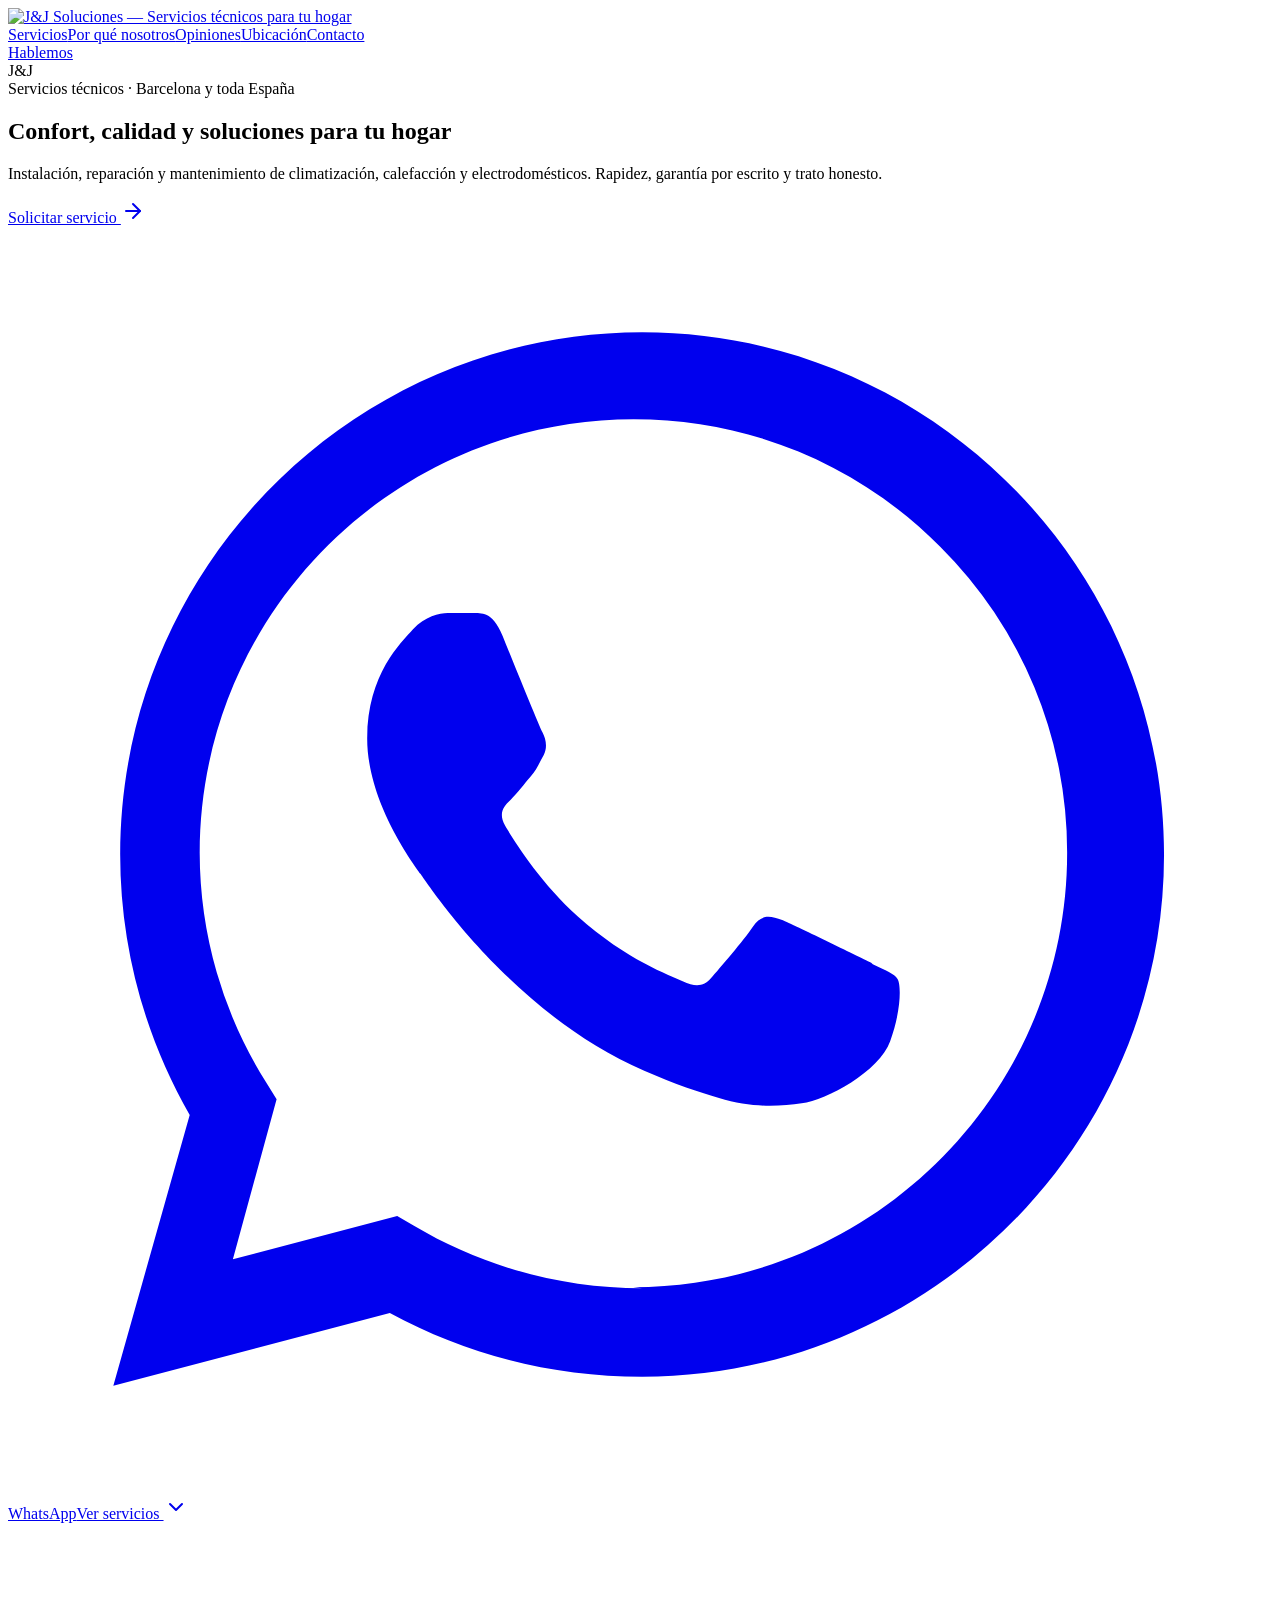
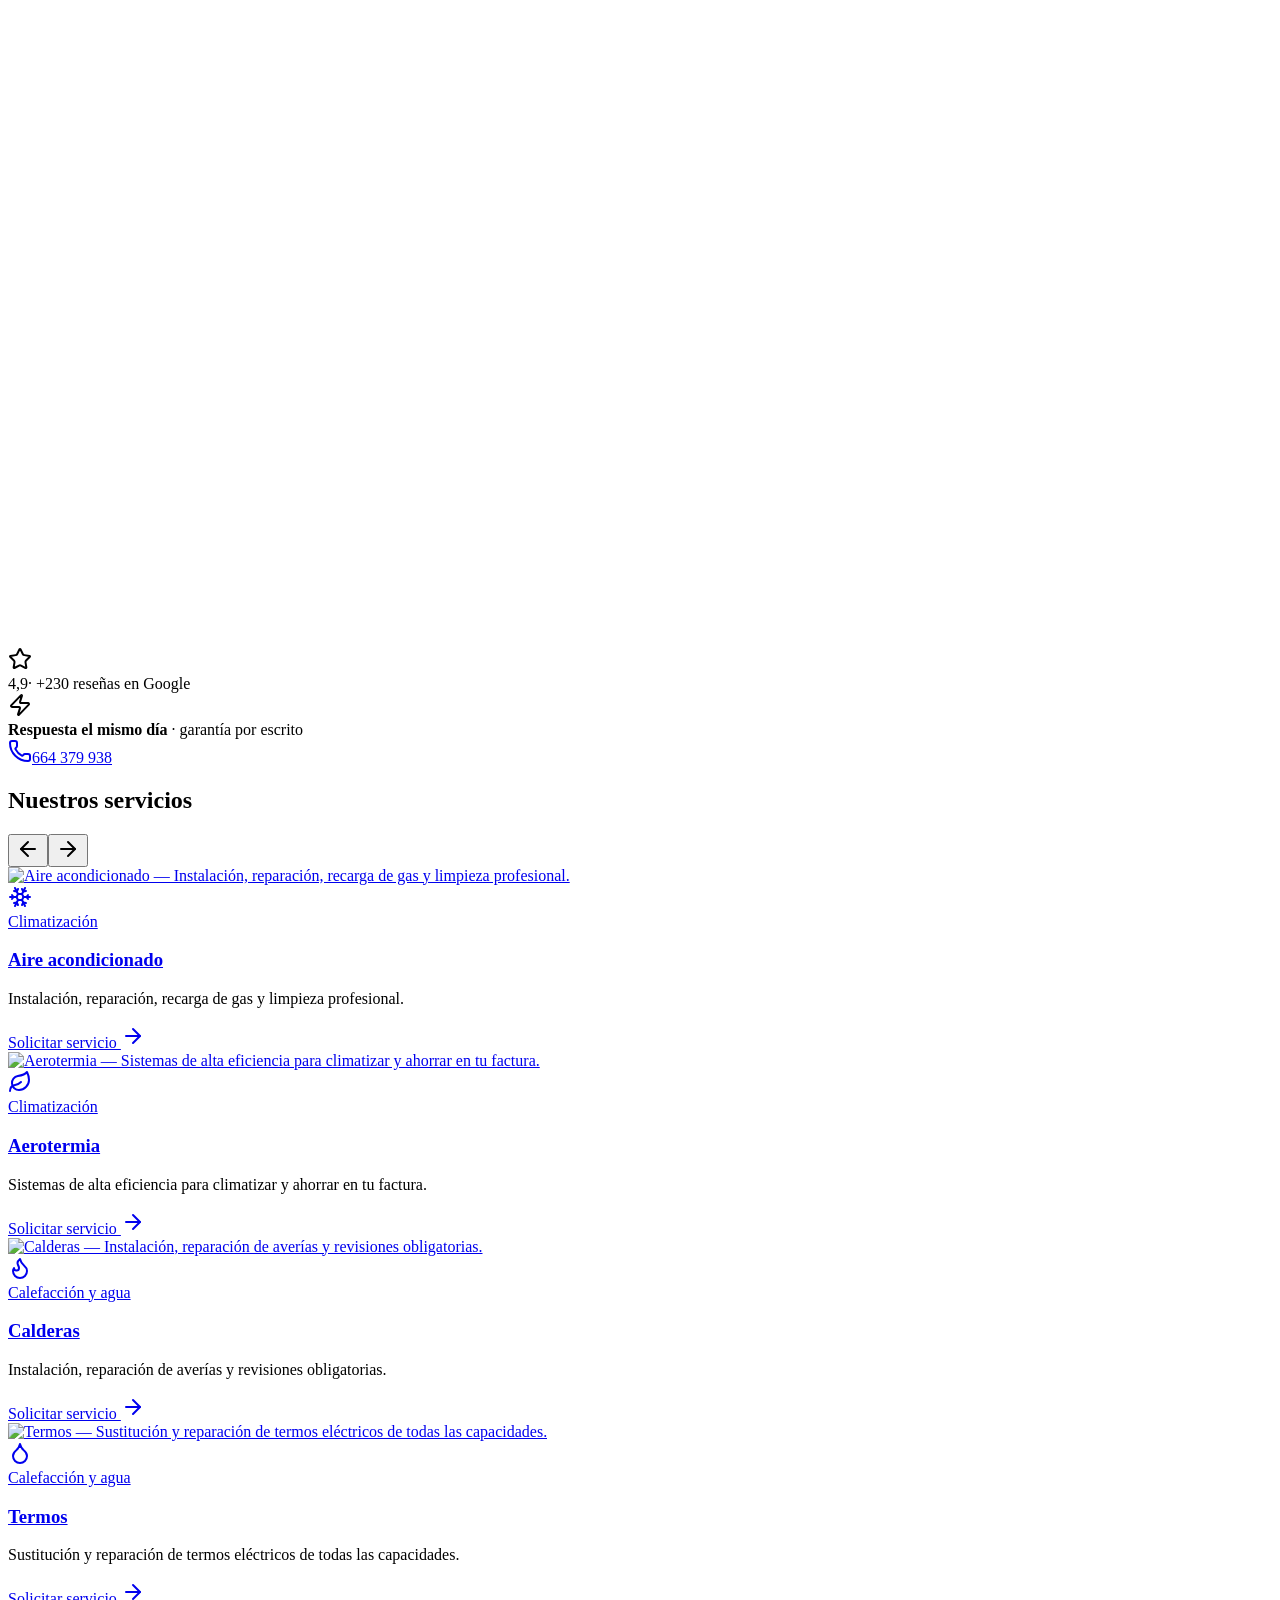
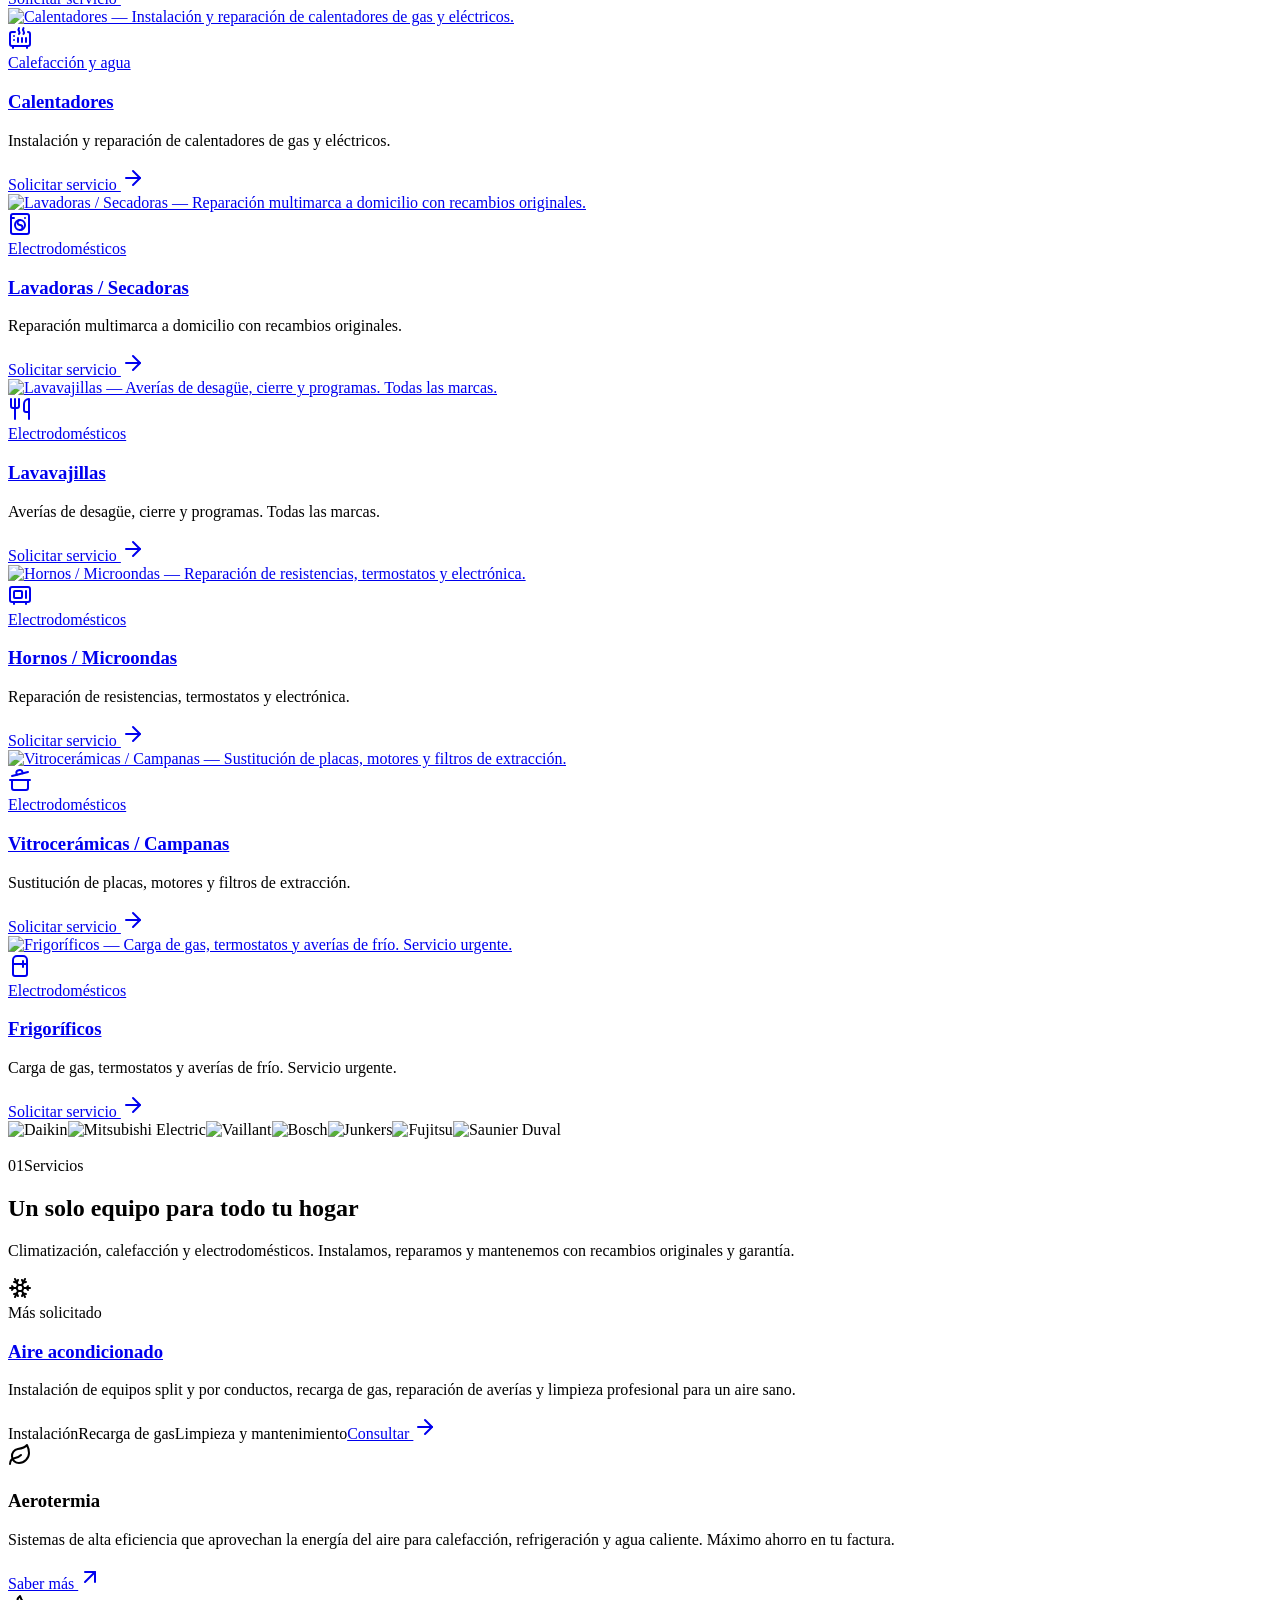
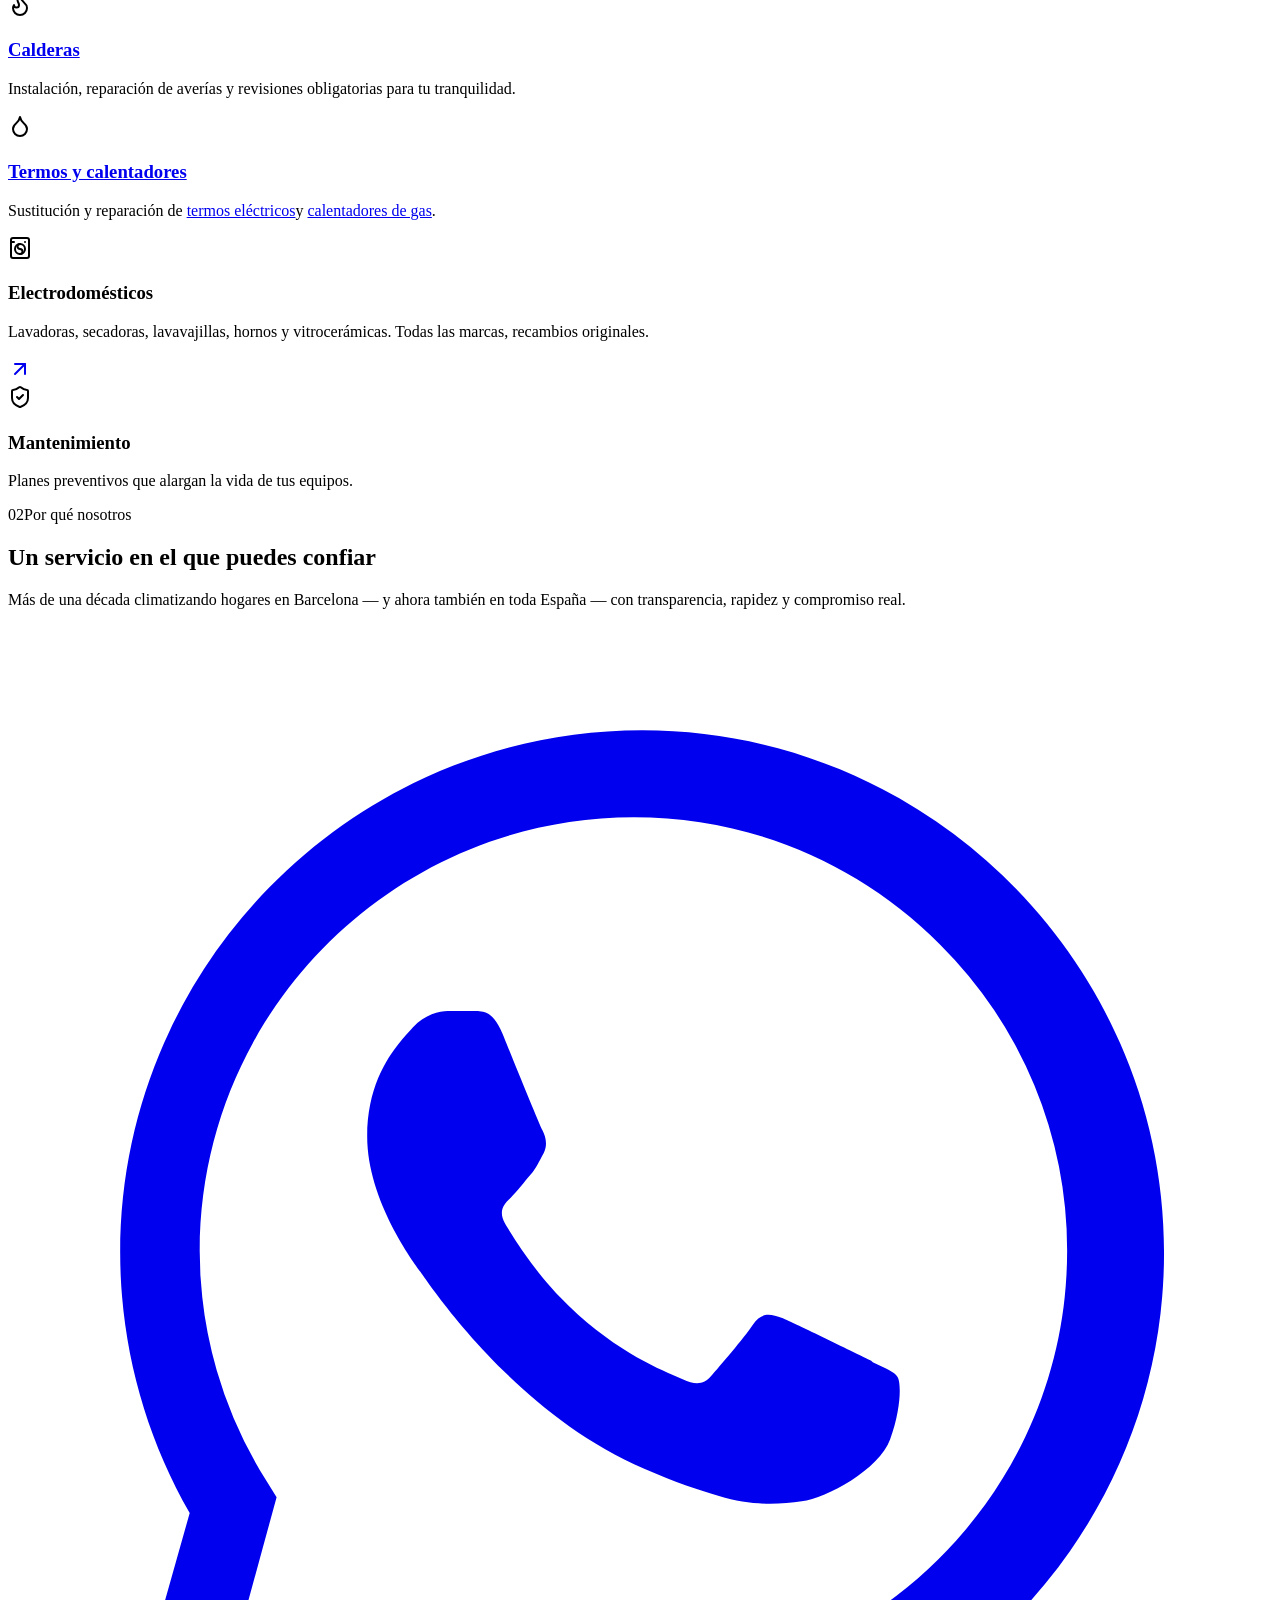
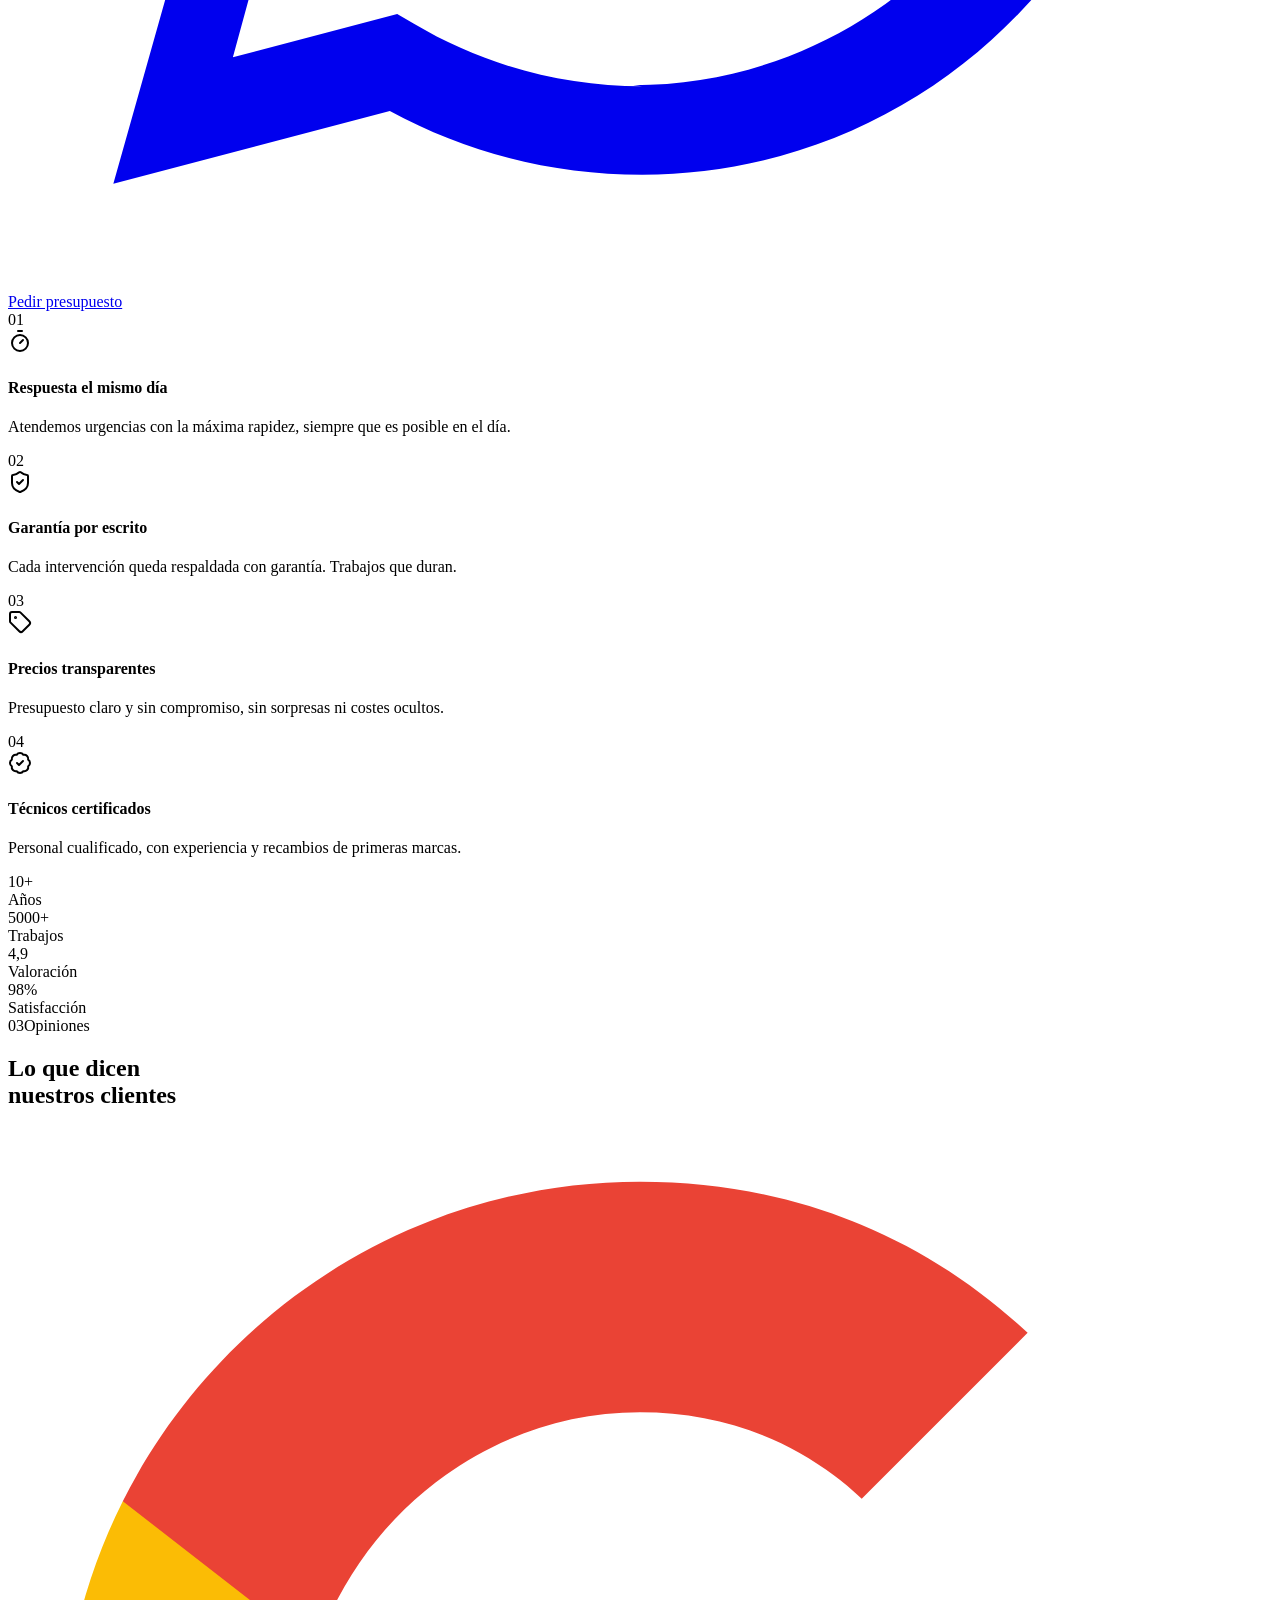
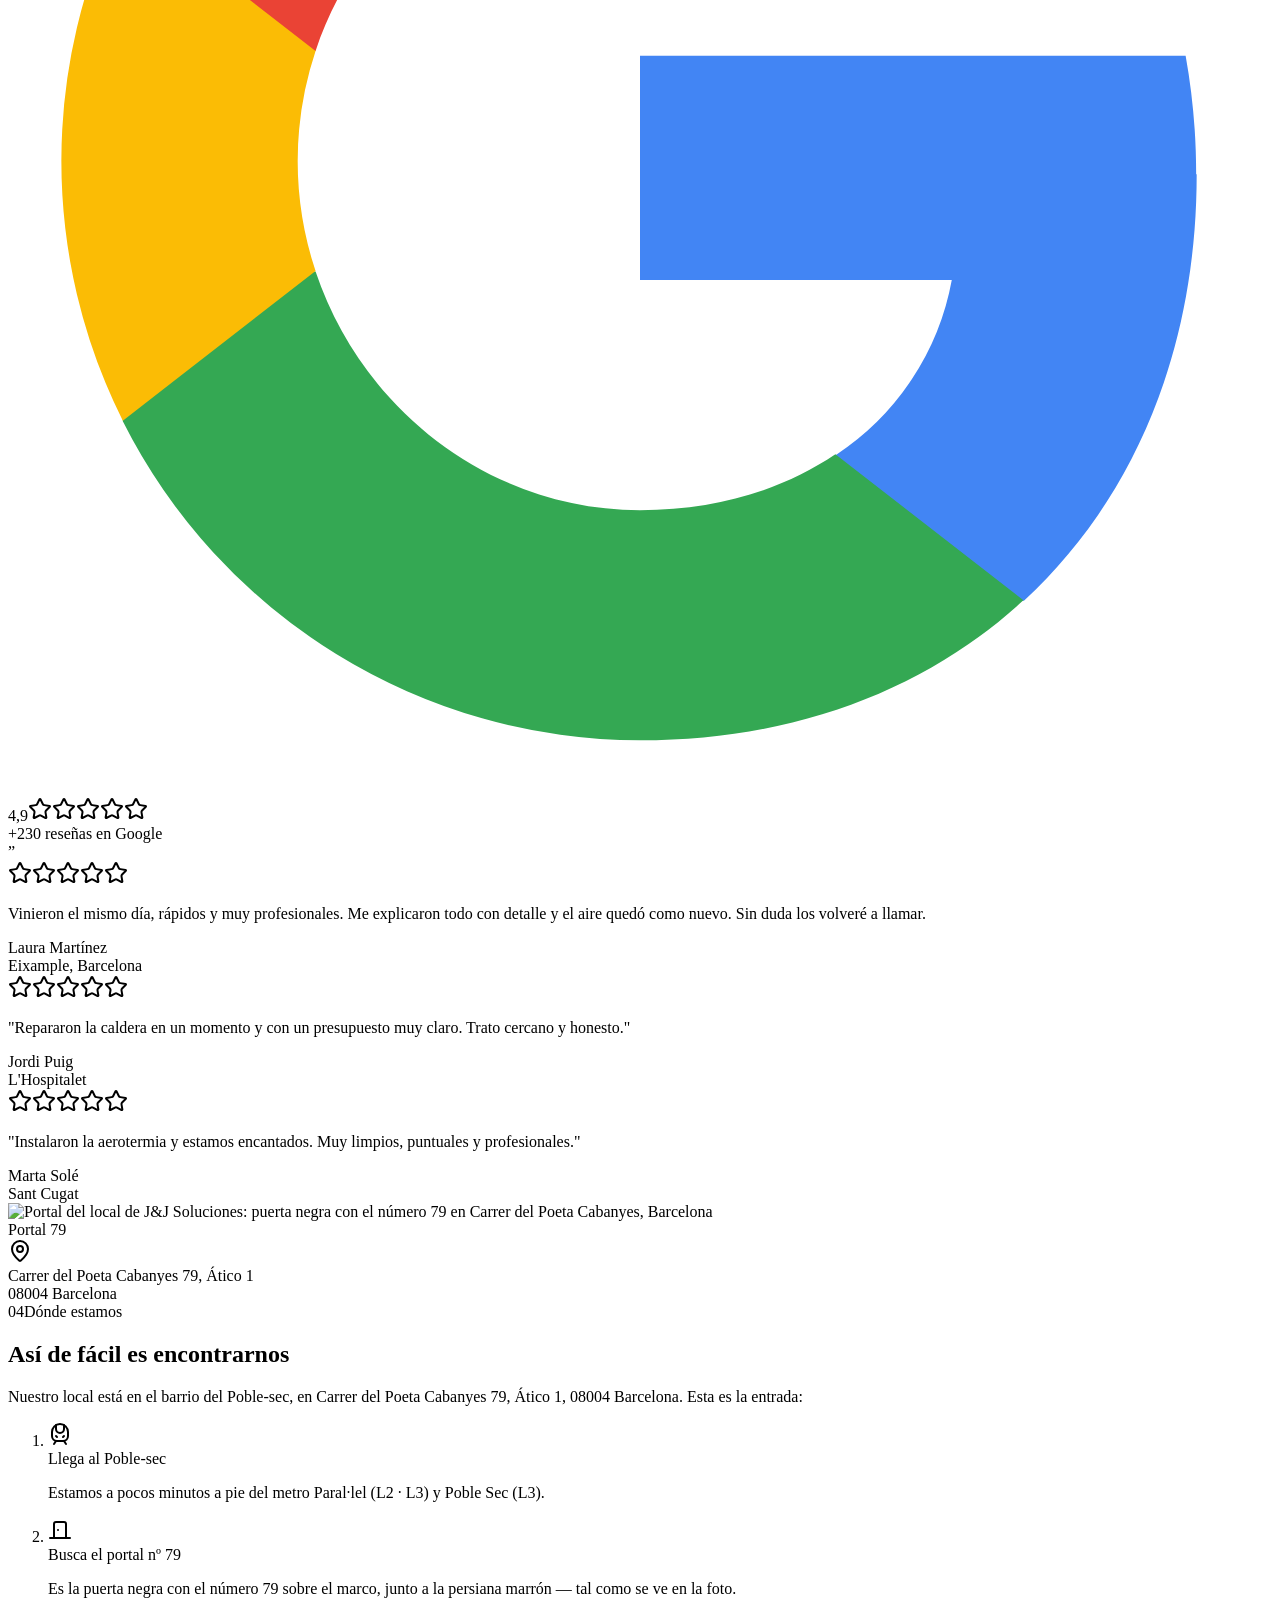
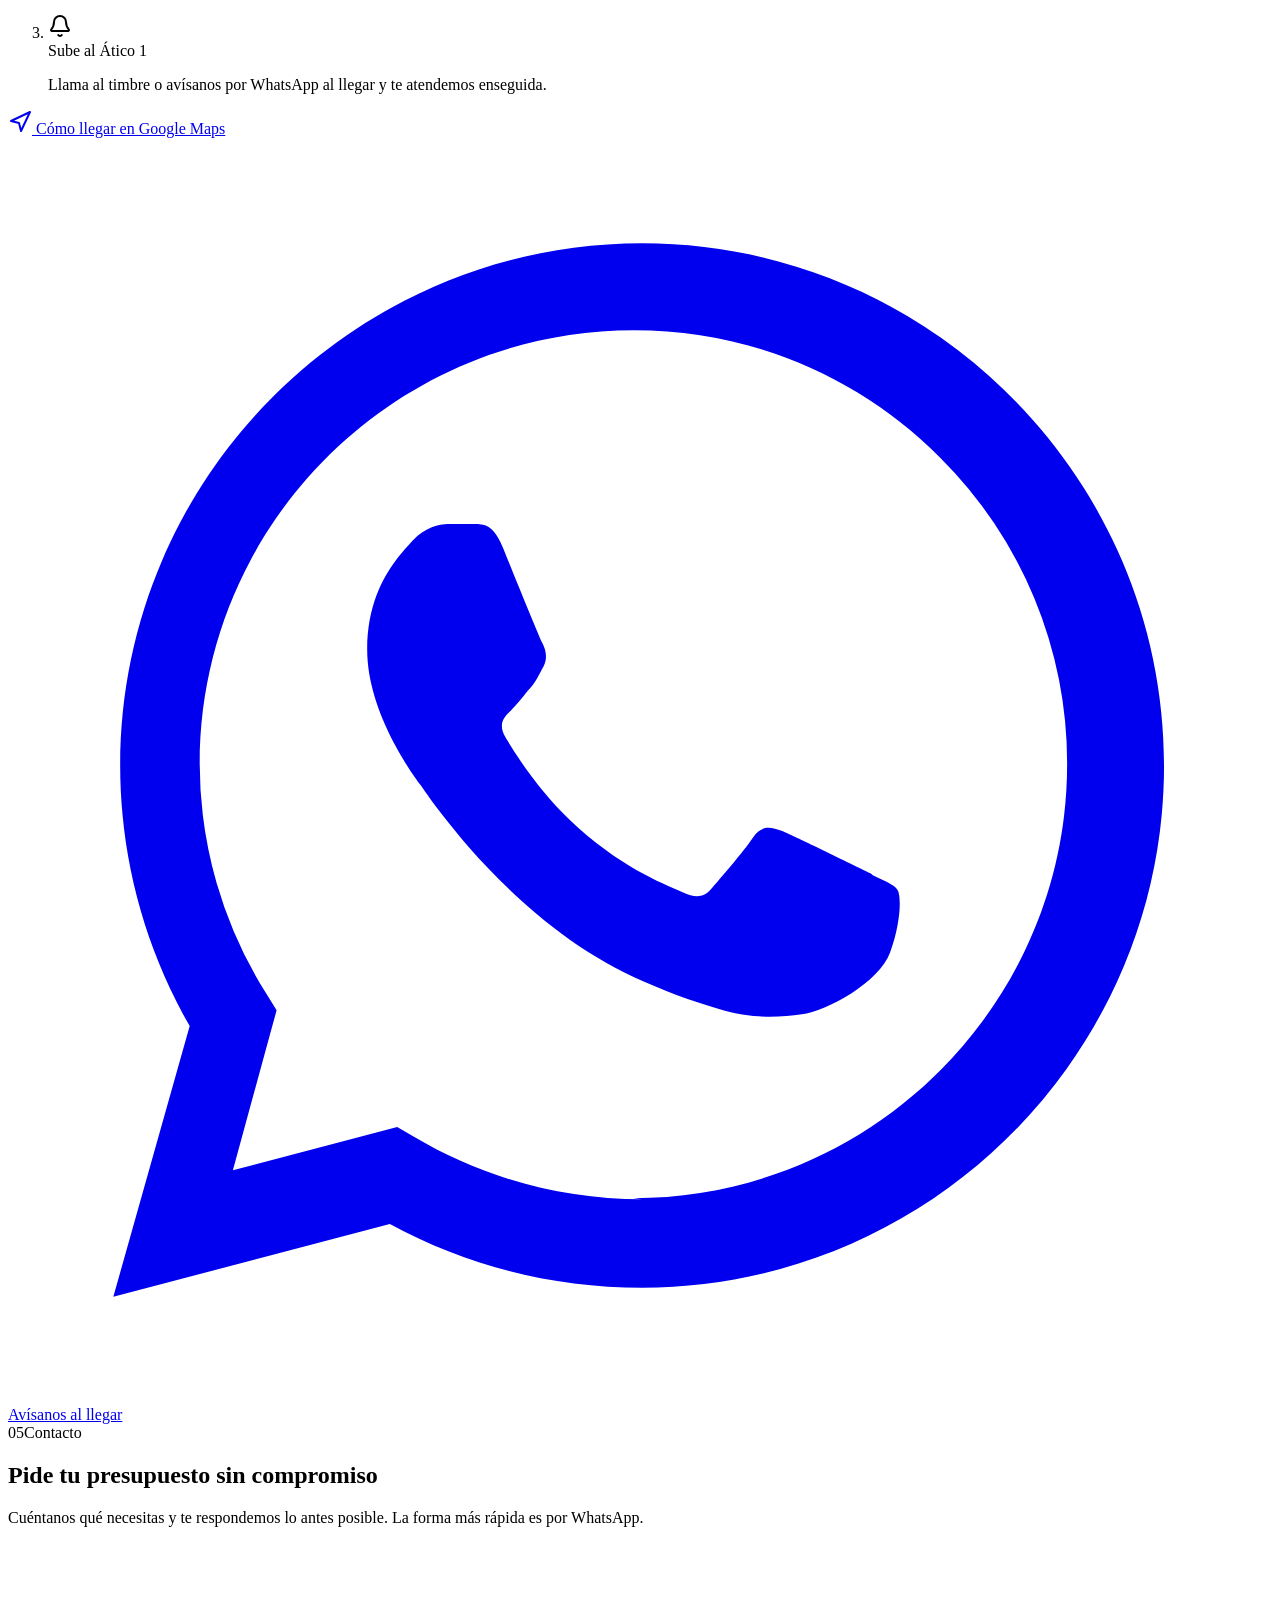
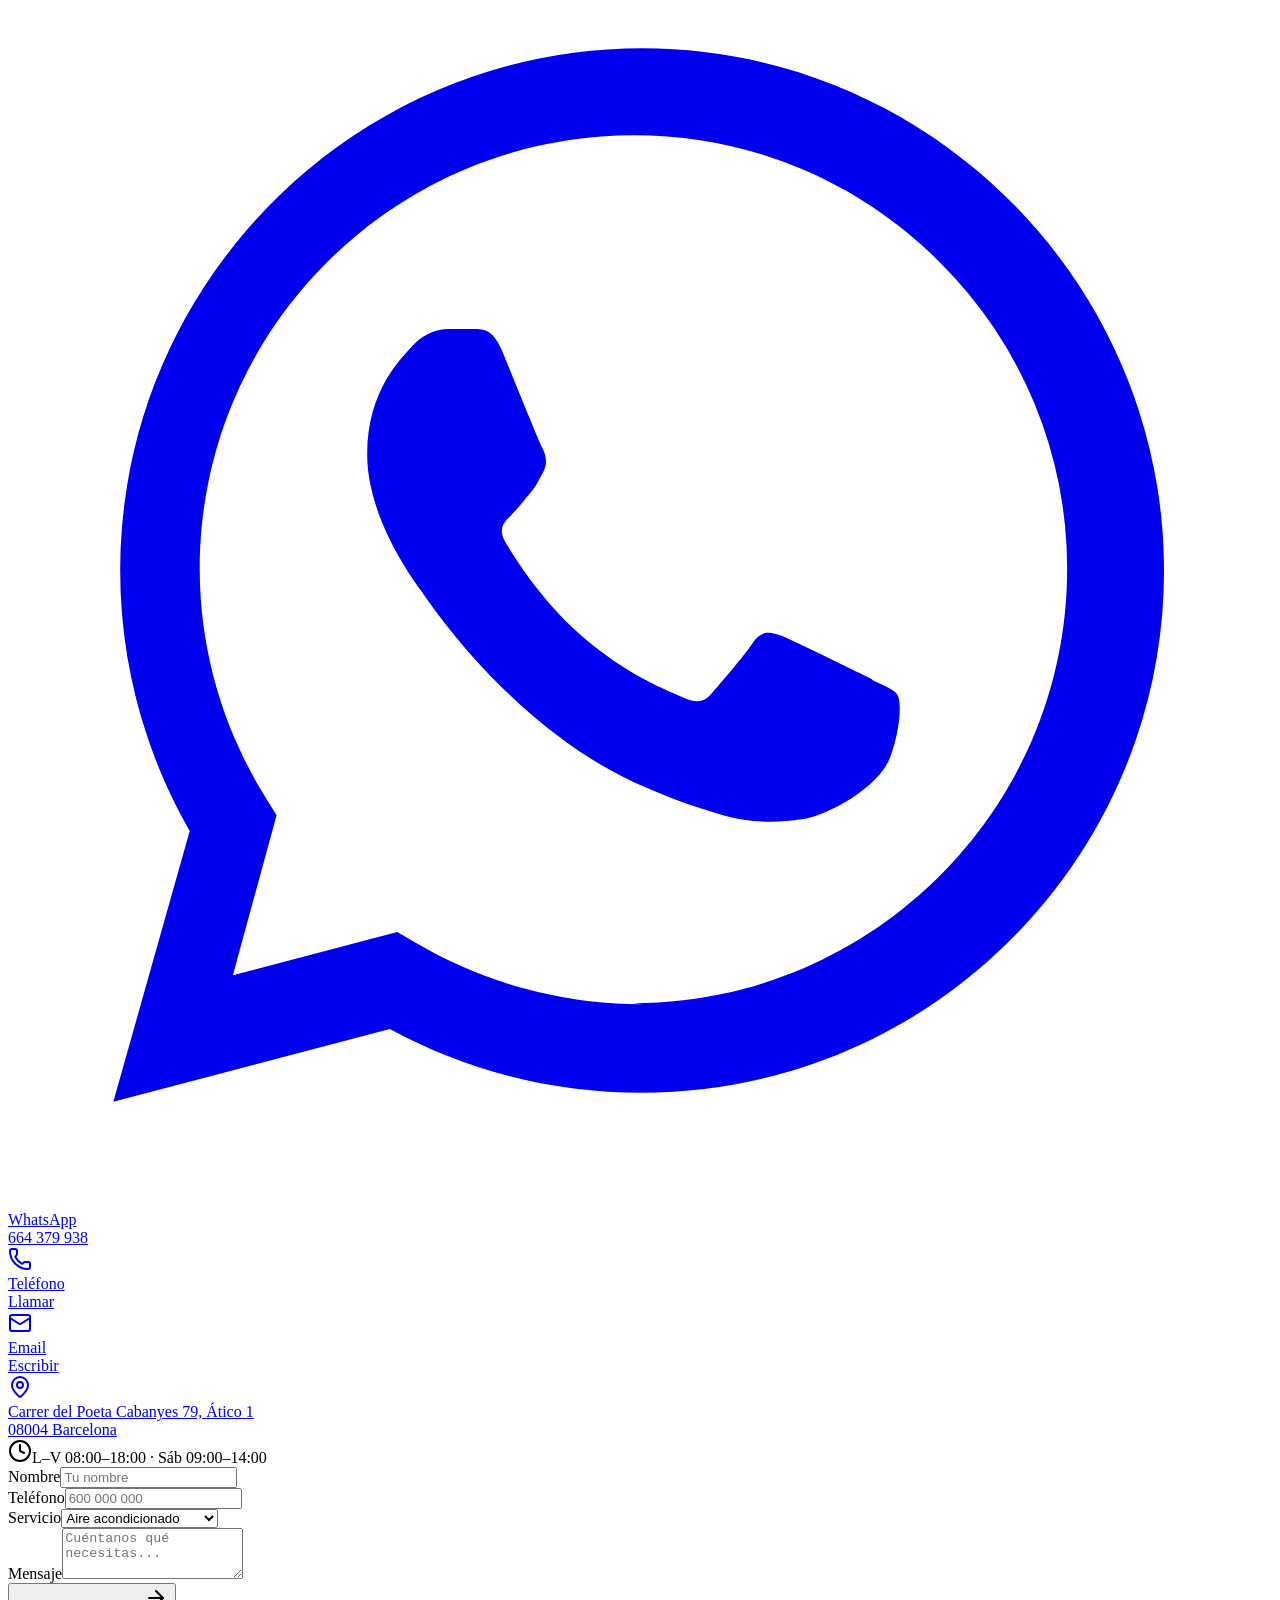
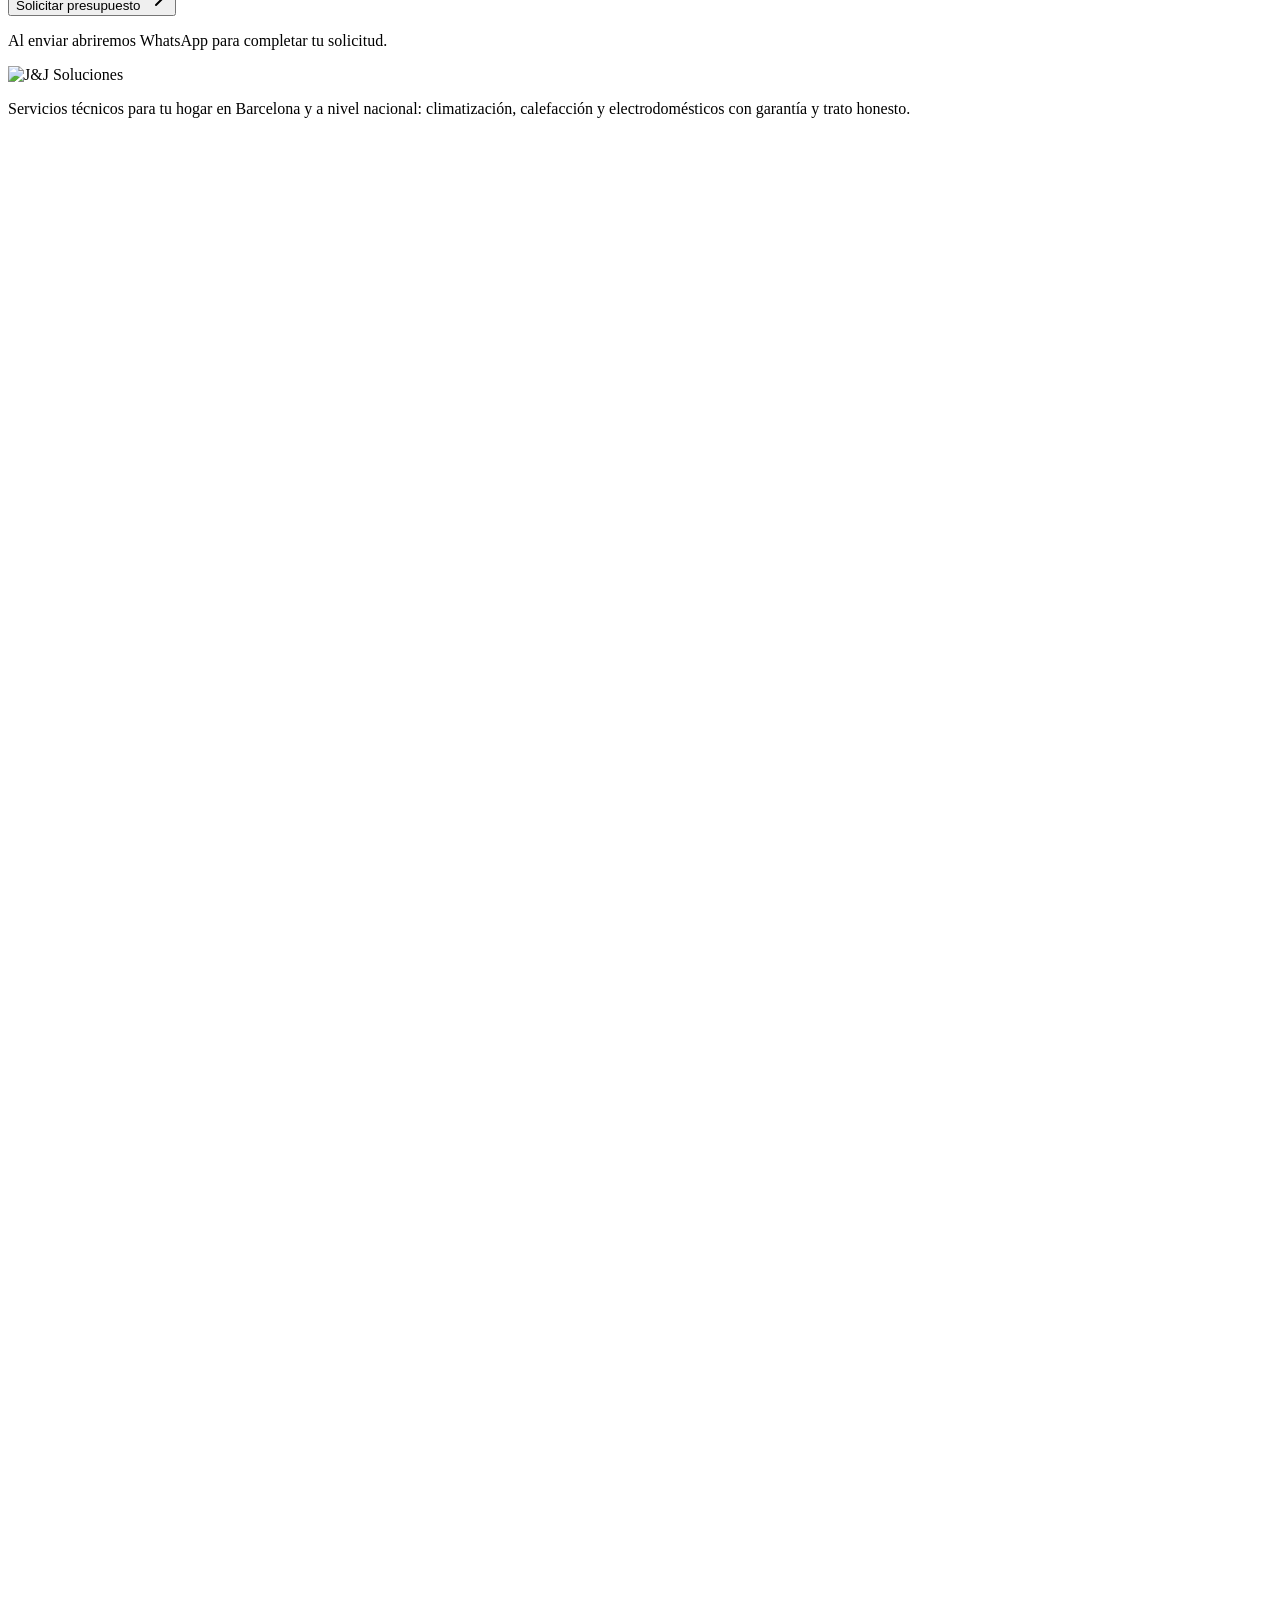
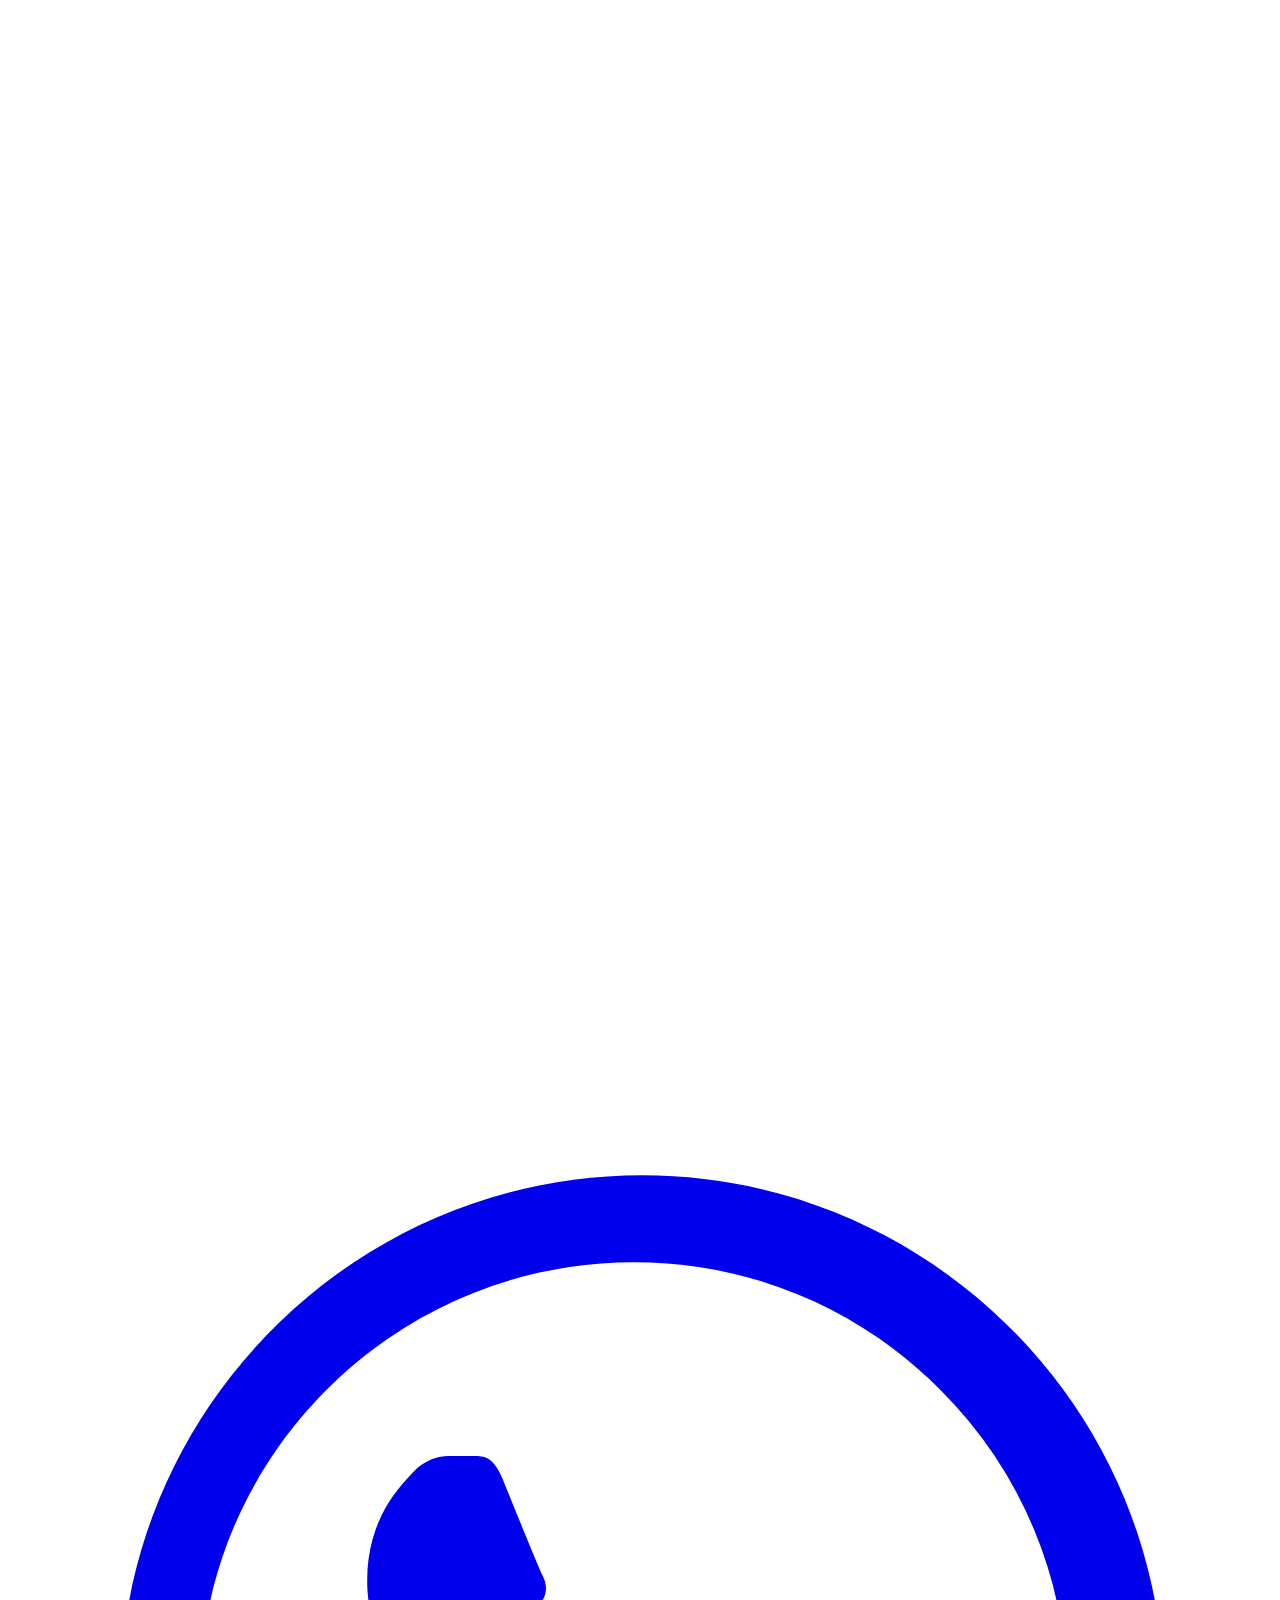
==== commit 0aa4fb1a: "Copy: agua caliente → calefacción en intro de servicios Co-Authored-By: Claude Fable 5 <noreply@anth" ====
--- a/index.html
+++ b/index.html
@@ -1,2 +1,2 @@
-<!DOCTYPE html><html lang="es"><head><meta charset="utf-8"><meta name="viewport" content="width=device-width, initial-scale=1"><title>J&amp;J Soluciones | Servicios técnicos en Barcelona y toda España</title><meta name="robots" content="noindex, nofollow"><meta name="description" content="Instalación, reparación y mantenimiento de aire acondicionado, aerotermia, calderas y electrodomésticos. Servicio en Barcelona y a nivel nacional, con garantía por escrito."><link rel="canonical" href="https://jjsoluciones.es/"><meta property="og:title" content="J&amp;J Soluciones | Servicios técnicos en Barcelona y toda España"><meta property="og:description" content="Instalación, reparación y mantenimiento de aire acondicionado, aerotermia, calderas y electrodomésticos. Servicio en Barcelona y a nivel nacional, con garantía por escrito."><meta property="og:type" content="website"><meta property="og:locale" content="es_ES"><meta property="og:url" content="https://jjsoluciones.es/"><meta property="og:image" content="https://jjsoluciones.es/uploads/hero-video-poster.jpg"><meta property="og:site_name" content="J&J Soluciones"><meta name="twitter:card" content="summary_large_image"><meta name="twitter:title" content="J&amp;J Soluciones | Servicios técnicos en Barcelona y toda España"><meta name="twitter:description" content="Instalación, reparación y mantenimiento de aire acondicionado, aerotermia, calderas y electrodomésticos. Servicio en Barcelona y a nivel nacional, con garantía por escrito."><meta name="twitter:image" content="https://jjsoluciones.es/uploads/hero-video-poster.jpg"><link rel="sitemap" href="/jj-soluciones-preview/sitemap-index.xml"><link rel="icon" type="image/svg+xml" href="/jj-soluciones-preview/favicon.svg"><link rel="preconnect" href="https://fonts.googleapis.com"><link rel="preconnect" href="https://fonts.gstatic.com" crossorigin><link href="https://fonts.googleapis.com/css2?family=Space+Grotesk:wght@400;500;600;700&family=Inter:wght@400;500;600;700&display=swap" rel="stylesheet"><script type="application/ld+json">{"@context":"https://schema.org","@type":"LocalBusiness","@id":"https://jjsoluciones.es/#business","name":"J&J Soluciones","description":"Instalación, reparación y mantenimiento de climatización, calefacción y electrodomésticos en Barcelona y a nivel nacional.","url":"https://jjsoluciones.es","telephone":"+34664379938","email":"jjsoluciones.es@gmail.com","image":"https://jjsoluciones.es/uploads/hero-video-poster.jpg","logo":"https://jjsoluciones.es/uploads/jj-logo-transparent.png","address":{"@type":"PostalAddress","streetAddress":"Carrer del Poeta Cabanyes 79, Ático 1","postalCode":"08004","addressLocality":"Barcelona","addressCountry":"ES"},"geo":{"@type":"GeoCoordinates","latitude":41.3723,"longitude":2.1637},"hasMap":"https://maps.app.goo.gl/sp2Af3P4Awuc7fnr5","openingHoursSpecification":[{"@type":"OpeningHoursSpecification","dayOfWeek":["Monday","Tuesday","Wednesday","Thursday","Friday"],"opens":"08:00","closes":"18:00"},{"@type":"OpeningHoursSpecification","dayOfWeek":"Saturday","opens":"09:00","closes":"14:00"}],"areaServed":[{"@type":"City","name":"Barcelona"},{"@type":"Country","name":"España"}],"hasOfferCatalog":{"@type":"OfferCatalog","name":"Servicios técnicos para el hogar","itemListElement":[{"@type":"Offer","itemOffered":{"@type":"Service","name":"Aire acondicionado","url":"https://jjsoluciones.es/servicios/aire-acondicionado/"}},{"@type":"Offer","itemOffered":{"@type":"Service","name":"Aerotermia","url":"https://jjsoluciones.es/servicios/aerotermia/"}},{"@type":"Offer","itemOffered":{"@type":"Service","name":"Calderas","url":"https://jjsoluciones.es/servicios/calderas/"}},{"@type":"Offer","itemOffered":{"@type":"Service","name":"Termos","url":"https://jjsoluciones.es/servicios/termos/"}},{"@type":"Offer","itemOffered":{"@type":"Service","name":"Calentadores","url":"https://jjsoluciones.es/servicios/calentadores/"}},{"@type":"Offer","itemOffered":{"@type":"Service","name":"Lavadoras / Secadoras","url":"https://jjsoluciones.es/servicios/lavadoras-secadoras/"}},{"@type":"Offer","itemOffered":{"@type":"Service","name":"Lavavajillas","url":"https://jjsoluciones.es/servicios/lavavajillas/"}},{"@type":"Offer","itemOffered":{"@type":"Service","name":"Hornos / Microondas","url":"https://jjsoluciones.es/servicios/hornos-microondas/"}},{"@type":"Offer","itemOffered":{"@type":"Service","name":"Vitrocerámicas / Campanas","url":"https://jjsoluciones.es/servicios/vitroceramicas-campanas/"}},{"@type":"Offer","itemOffered":{"@type":"Service","name":"Frigoríficos","url":"https://jjsoluciones.es/servicios/frigorificos/"}}]}}</script><link rel="stylesheet" href="/jj-soluciones-preview/_astro/FloatingWhatsAppButton.B1Qvyhdc.css"></head><body><div class="page-wrap"><header class="jj-nav"><div id="jj-navpill" class="jj-navpill"><a href="/jj-soluciones-preview/" class="jj-nav-logo" aria-label="J&J Soluciones — inicio"><img src="/jj-soluciones-preview/uploads/jj-logo-transparent.png" alt="J&J Soluciones — Servicios técnicos para tu hogar" width="939" height="245"></a><nav class="jj-navlinks" aria-label="Navegación principal"><a href="/jj-soluciones-preview/#servicios" class="jj-navlink">Servicios</a><a href="/jj-soluciones-preview/#porque" class="jj-navlink">Por qué nosotros</a><a href="/jj-soluciones-preview/#opiniones" class="jj-navlink">Opiniones</a><a href="/jj-soluciones-preview/#ubicacion" class="jj-navlink">Ubicación</a><a href="/jj-soluciones-preview/#contacto" class="jj-navlink">Contacto</a></nav><a href="https://wa.me/34664379938?text=Hola%2C%20me%20gustar%C3%ADa%20solicitar%20un%20presupuesto%20sin%20compromiso." target="_blank" rel="noopener" class="jj-nav-cta"><span class="dot"></span>Hablemos</a></div></header><section id="inicio" class="jj-hero"><div class="jj-hero-glow" aria-hidden="true"></div><div class="jj-disp jj-hero-watermark" aria-hidden="true">J&amp;J</div><div class="jj-hero-top"><div class="jj-hero-copy"><div data-reveal class="jj-hero-badge"><span class="dot"></span><span class="place">Servicios técnicos · Barcelona y toda España</span></div><h1 class="jj-disp jj-hero-title" data-reveal data-delay="60">Confort, calidad y <span class="accent">soluciones</span> para tu hogar</h1><p class="jj-hero-sub" data-reveal data-delay="120">Instalación, reparación y mantenimiento de climatización, calefacción y electrodomésticos. Rapidez, garantía por escrito y trato honesto.</p><div class="jj-hero-ctas" data-reveal data-delay="180"><a href="https://wa.me/34664379938?text=Hola%2C%20me%20gustar%C3%ADa%20solicitar%20un%20presupuesto%20sin%20compromiso." target="_blank" rel="noopener" class="jj-btn-primary">Solicitar servicio <svg xmlns="http://www.w3.org/2000/svg" stroke-width="2" width="24" height="24" stroke="currentColor" stroke-linecap="round" stroke-linejoin="round" fill="none" viewBox="0 0 24 24" class="lucide lucide-arrow-right"><path d="M5 12h14"></path><path d="m12 5 7 7-7 7"></path></svg></a><a href="https://wa.me/34664379938?text=Hola%2C%20me%20gustar%C3%ADa%20solicitar%20un%20presupuesto%20sin%20compromiso." target="_blank" rel="noopener" class="jj-btn-wa"><svg viewBox="0 0 24 24" fill="currentColor" aria-hidden="true"><path d="M12.04 2C6.58 2 2.13 6.45 2.13 11.91c0 1.75.46 3.45 1.32 4.95L2 22l5.25-1.38c1.45.79 3.08 1.21 4.79 1.21 5.46 0 9.91-4.45 9.91-9.91C21.95 6.45 17.5 2 12.04 2m0 18.15c-1.53 0-3.03-.41-4.34-1.19l-.31-.18-3.12.82.83-3.04-.2-.32a8.2 8.2 0 0 1-1.26-4.36c0-4.54 3.7-8.23 8.24-8.23 2.2 0 4.27.86 5.82 2.42a8.18 8.18 0 0 1 2.41 5.82c0 4.54-3.7 8.24-8.24 8.24m4.52-6.16c-.25-.12-1.47-.72-1.69-.81-.23-.08-.39-.12-.56.13-.16.24-.64.8-.79.97-.14.16-.29.18-.54.06-.25-.12-1.05-.39-1.99-1.23-.74-.66-1.23-1.47-1.38-1.72-.14-.25-.02-.38.11-.5.11-.11.25-.29.37-.43.12-.14.16-.25.25-.41.08-.16.04-.31-.02-.43-.06-.12-.56-1.34-.76-1.84-.2-.48-.41-.42-.56-.43h-.48c-.16 0-.43.06-.66.31-.22.25-.87.85-.87 2.07 0 1.22.89 2.4 1.01 2.57.12.16 1.75 2.67 4.25 3.74.59.26 1.06.41 1.42.52.6.19 1.14.16 1.57.1.48-.07 1.47-.6 1.68-1.18.21-.58.21-1.07.14-1.18-.06-.1-.22-.16-.47-.28"></path></svg>WhatsApp</a><a href="#servicios" class="jj-hero-svclink">Ver servicios <svg xmlns="http://www.w3.org/2000/svg" stroke-width="2" width="24" height="24" stroke="currentColor" stroke-linecap="round" stroke-linejoin="round" fill="none" viewBox="0 0 24 24" class="lucide lucide-chevron-down"><path d="m6 9 6 6 6-6"></path></svg></a></div></div><div class="jj-hero-media" data-reveal data-delay="140"><div class="jj-hero-video-frame"><video class="jj-hero-video" autoplay muted loop playsinline preload="metadata" poster="/jj-soluciones-preview/uploads/hero-video-poster.jpg" width="1280" height="720" aria-label="Técnico de J&J Soluciones instalando y reparando aire acondicionado, calderas y electrodomésticos en hogares"><source src="/jj-soluciones-preview/uploads/hero-promo.mp4" type="video/mp4"></video></div><div class="jj-hero-tiles"><div class="jj-tile"><svg xmlns="http://www.w3.org/2000/svg" stroke-width="2" width="24" height="24" stroke="currentColor" stroke-linecap="round" stroke-linejoin="round" fill="none" viewBox="0 0 24 24" class="lucide lucide-star ic-star"><path d="M11.525 2.295a.53.53 0 0 1 .95 0l2.31 4.679a2.123 2.123 0 0 0 1.595 1.16l5.166.756a.53.53 0 0 1 .294.904l-3.736 3.638a2.123 2.123 0 0 0-.611 1.878l.882 5.14a.53.53 0 0 1-.771.56l-4.618-2.428a2.122 2.122 0 0 0-1.973 0L6.396 21.01a.53.53 0 0 1-.77-.56l.881-5.139a2.122 2.122 0 0 0-.611-1.879L2.16 9.795a.53.53 0 0 1 .294-.906l5.165-.755a2.122 2.122 0 0 0 1.597-1.16z"></path></svg><div><span class="jj-disp big">4,9</span><span class="muted">· +230 reseñas en Google</span></div></div><div class="jj-tile"><svg xmlns="http://www.w3.org/2000/svg" stroke-width="2" width="24" height="24" stroke="currentColor" stroke-linecap="round" stroke-linejoin="round" fill="none" viewBox="0 0 24 24" class="lucide lucide-zap ic-zap"><path d="M4 14a1 1 0 0 1-.78-1.63l9.9-10.2a.5.5 0 0 1 .86.46l-1.92 6.02A1 1 0 0 0 13 10h7a1 1 0 0 1 .78 1.63l-9.9 10.2a.5.5 0 0 1-.86-.46l1.92-6.02A1 1 0 0 0 11 14z"></path></svg><div class="small"><strong>Respuesta el mismo día</strong> · garantía por escrito</div></div><a href="tel:664379938" class="jj-tile jj-tile-link"><svg xmlns="http://www.w3.org/2000/svg" stroke-width="2" width="24" height="24" stroke="currentColor" stroke-linecap="round" stroke-linejoin="round" fill="none" viewBox="0 0 24 24" class="lucide lucide-phone ic-phone"><path d="M13.832 16.568a1 1 0 0 0 1.213-.303l.355-.465A2 2 0 0 1 17 15h3a2 2 0 0 1 2 2v3a2 2 0 0 1-2 2A18 18 0 0 1 2 4a2 2 0 0 1 2-2h3a2 2 0 0 1 2 2v3a2 2 0 0 1-.8 1.6l-.468.351a1 1 0 0 0-.292 1.233 14 14 0 0 0 6.392 6.384"></path></svg><span class="jj-mono tel">664 379 938</span></a></div></div></div><div class="jj-hero-rail-wrap"><div class="jj-rail-head"><h2 class="jj-disp">Nuestros servicios</h2><div class="jj-rail-nav"><button type="button" class="jj-rail-btn prev" aria-label="Anterior" data-rail-prev><svg xmlns="http://www.w3.org/2000/svg" stroke-width="2" width="24" height="24" stroke="currentColor" stroke-linecap="round" stroke-linejoin="round" fill="none" viewBox="0 0 24 24" class="lucide lucide-arrow-left"><path d="m12 19-7-7 7-7"></path><path d="M19 12H5"></path></svg></button><button type="button" class="jj-rail-btn next" aria-label="Siguiente" data-rail-next><svg xmlns="http://www.w3.org/2000/svg" stroke-width="2" width="24" height="24" stroke="currentColor" stroke-linecap="round" stroke-linejoin="round" fill="none" viewBox="0 0 24 24" class="lucide lucide-arrow-right"><path d="M5 12h14"></path><path d="m12 5 7 7-7 7"></path></svg></button></div></div><div class="jj-rail" data-rail aria-label="Servicios de J&J Soluciones"><article class="jj-svc-card"><a class="jj-svc-visual" href="/jj-soluciones-preview/servicios/aire-acondicionado/" aria-label="Ver el servicio de Aire acondicionado"><img src="/jj-soluciones-preview/uploads/services/aire-acondicionado.jpg" alt="Aire acondicionado — Instalación, reparación, recarga de gas y limpieza profesional." width="800" height="600" loading="lazy"><div class="icon-box"><svg xmlns="http://www.w3.org/2000/svg" stroke-width="2" width="24" height="24" stroke="currentColor" stroke-linecap="round" stroke-linejoin="round" fill="none" viewBox="0 0 24 24" class="lucide lucide-snowflake"><path d="m10 20-1.25-2.5L6 18"></path><path d="M10 4 8.75 6.5 6 6"></path><path d="m14 20 1.25-2.5L18 18"></path><path d="m14 4 1.25 2.5L18 6"></path><path d="m17 21-3-6h-4"></path><path d="m17 3-3 6 1.5 3"></path><path d="M2 12h6.5L10 9"></path><path d="m20 10-1.5 2 1.5 2"></path><path d="M22 12h-6.5L14 15"></path><path d="m4 10 1.5 2L4 14"></path><path d="m7 21 3-6-1.5-3"></path><path d="m7 3 3 6h4"></path></svg></div><span class="cat">Climatización</span></a><div class="jj-svc-body"><h3 class="jj-disp"><a href="/jj-soluciones-preview/servicios/aire-acondicionado/">Aire acondicionado</a></h3><p>Instalación, reparación, recarga de gas y limpieza profesional.</p><a href="https://wa.me/34664379938?text=Hola%2C%20me%20interesa%20el%20servicio%20de%20aire%20acondicionado.%20%C2%BFMe%20pod%C3%A9is%20dar%20presupuesto%3F" target="_blank" rel="noopener">Solicitar servicio <svg xmlns="http://www.w3.org/2000/svg" stroke-width="2" width="24" height="24" stroke="currentColor" stroke-linecap="round" stroke-linejoin="round" fill="none" viewBox="0 0 24 24" class="lucide lucide-arrow-right"><path d="M5 12h14"></path><path d="m12 5 7 7-7 7"></path></svg></a></div></article><article class="jj-svc-card"><a class="jj-svc-visual" href="/jj-soluciones-preview/servicios/aerotermia/" aria-label="Ver el servicio de Aerotermia"><img src="/jj-soluciones-preview/uploads/services/aerotermia.jpg" alt="Aerotermia — Sistemas de alta eficiencia para climatizar y ahorrar en tu factura." width="800" height="600" loading="lazy"><div class="icon-box"><svg xmlns="http://www.w3.org/2000/svg" stroke-width="2" width="24" height="24" stroke="currentColor" stroke-linecap="round" stroke-linejoin="round" fill="none" viewBox="0 0 24 24" class="lucide lucide-leaf"><path d="M11 20A7 7 0 0 1 9.8 6.1C15.5 5 17 4.48 19 2c1 2 2 4.18 2 8 0 5.5-4.78 10-10 10Z"></path><path d="M2 21c0-3 1.85-5.36 5.08-6C9.5 14.52 12 13 13 12"></path></svg></div><span class="cat">Climatización</span></a><div class="jj-svc-body"><h3 class="jj-disp"><a href="/jj-soluciones-preview/servicios/aerotermia/">Aerotermia</a></h3><p>Sistemas de alta eficiencia para climatizar y ahorrar en tu factura.</p><a href="https://wa.me/34664379938?text=Hola%2C%20me%20interesa%20el%20servicio%20de%20aerotermia.%20%C2%BFMe%20pod%C3%A9is%20dar%20presupuesto%3F" target="_blank" rel="noopener">Solicitar servicio <svg xmlns="http://www.w3.org/2000/svg" stroke-width="2" width="24" height="24" stroke="currentColor" stroke-linecap="round" stroke-linejoin="round" fill="none" viewBox="0 0 24 24" class="lucide lucide-arrow-right"><path d="M5 12h14"></path><path d="m12 5 7 7-7 7"></path></svg></a></div></article><article class="jj-svc-card"><a class="jj-svc-visual" href="/jj-soluciones-preview/servicios/calderas/" aria-label="Ver el servicio de Calderas"><img src="/jj-soluciones-preview/uploads/services/calderas.jpg" alt="Calderas — Instalación, reparación de averías y revisiones obligatorias." width="800" height="600" loading="lazy"><div class="icon-box"><svg xmlns="http://www.w3.org/2000/svg" stroke-width="2" width="24" height="24" stroke="currentColor" stroke-linecap="round" stroke-linejoin="round" fill="none" viewBox="0 0 24 24" class="lucide lucide-flame"><path d="M12 3q1 4 4 6.5t3 5.5a1 1 0 0 1-14 0 5 5 0 0 1 1-3 1 1 0 0 0 5 0c0-2-1.5-3-1.5-5q0-2 2.5-4"></path></svg></div><span class="cat">Calefacción y agua</span></a><div class="jj-svc-body"><h3 class="jj-disp"><a href="/jj-soluciones-preview/servicios/calderas/">Calderas</a></h3><p>Instalación, reparación de averías y revisiones obligatorias.</p><a href="https://wa.me/34664379938?text=Hola%2C%20me%20interesa%20el%20servicio%20de%20calderas.%20%C2%BFMe%20pod%C3%A9is%20dar%20presupuesto%3F" target="_blank" rel="noopener">Solicitar servicio <svg xmlns="http://www.w3.org/2000/svg" stroke-width="2" width="24" height="24" stroke="currentColor" stroke-linecap="round" stroke-linejoin="round" fill="none" viewBox="0 0 24 24" class="lucide lucide-arrow-right"><path d="M5 12h14"></path><path d="m12 5 7 7-7 7"></path></svg></a></div></article><article class="jj-svc-card"><a class="jj-svc-visual" href="/jj-soluciones-preview/servicios/termos/" aria-label="Ver el servicio de Termos"><img src="/jj-soluciones-preview/uploads/services/termos.jpg" alt="Termos — Sustitución y reparación de termos eléctricos de todas las capacidades." width="800" height="600" loading="lazy"><div class="icon-box"><svg xmlns="http://www.w3.org/2000/svg" stroke-width="2" width="24" height="24" stroke="currentColor" stroke-linecap="round" stroke-linejoin="round" fill="none" viewBox="0 0 24 24" class="lucide lucide-droplet"><path d="M12 22a7 7 0 0 0 7-7c0-2-1-3.9-3-5.5s-3.5-4-4-6.5c-.5 2.5-2 4.9-4 6.5C6 11.1 5 13 5 15a7 7 0 0 0 7 7z"></path></svg></div><span class="cat">Calefacción y agua</span></a><div class="jj-svc-body"><h3 class="jj-disp"><a href="/jj-soluciones-preview/servicios/termos/">Termos</a></h3><p>Sustitución y reparación de termos eléctricos de todas las capacidades.</p><a href="https://wa.me/34664379938?text=Hola%2C%20me%20interesa%20el%20servicio%20de%20termos.%20%C2%BFMe%20pod%C3%A9is%20dar%20presupuesto%3F" target="_blank" rel="noopener">Solicitar servicio <svg xmlns="http://www.w3.org/2000/svg" stroke-width="2" width="24" height="24" stroke="currentColor" stroke-linecap="round" stroke-linejoin="round" fill="none" viewBox="0 0 24 24" class="lucide lucide-arrow-right"><path d="M5 12h14"></path><path d="m12 5 7 7-7 7"></path></svg></a></div></article><article class="jj-svc-card"><a class="jj-svc-visual" href="/jj-soluciones-preview/servicios/calentadores/" aria-label="Ver el servicio de Calentadores"><img src="/jj-soluciones-preview/uploads/services/calentadores.jpg" alt="Calentadores — Instalación y reparación de calentadores de gas y eléctricos." width="800" height="600" loading="lazy"><div class="icon-box"><svg xmlns="http://www.w3.org/2000/svg" stroke-width="2" width="24" height="24" stroke="currentColor" stroke-linecap="round" stroke-linejoin="round" fill="none" viewBox="0 0 24 24" class="lucide lucide-heater"><path d="M11 8c2-3-2-3 0-6"></path><path d="M15.5 8c2-3-2-3 0-6"></path><path d="M6 10h.01"></path><path d="M6 14h.01"></path><path d="M10 16v-4"></path><path d="M14 16v-4"></path><path d="M18 16v-4"></path><path d="M20 6a2 2 0 0 1 2 2v10a2 2 0 0 1-2 2H4a2 2 0 0 1-2-2V8a2 2 0 0 1 2-2h3"></path><path d="M5 20v2"></path><path d="M19 20v2"></path></svg></div><span class="cat">Calefacción y agua</span></a><div class="jj-svc-body"><h3 class="jj-disp"><a href="/jj-soluciones-preview/servicios/calentadores/">Calentadores</a></h3><p>Instalación y reparación de calentadores de gas y eléctricos.</p><a href="https://wa.me/34664379938?text=Hola%2C%20me%20interesa%20el%20servicio%20de%20calentadores.%20%C2%BFMe%20pod%C3%A9is%20dar%20presupuesto%3F" target="_blank" rel="noopener">Solicitar servicio <svg xmlns="http://www.w3.org/2000/svg" stroke-width="2" width="24" height="24" stroke="currentColor" stroke-linecap="round" stroke-linejoin="round" fill="none" viewBox="0 0 24 24" class="lucide lucide-arrow-right"><path d="M5 12h14"></path><path d="m12 5 7 7-7 7"></path></svg></a></div></article><article class="jj-svc-card"><a class="jj-svc-visual" href="/jj-soluciones-preview/servicios/lavadoras-secadoras/" aria-label="Ver el servicio de Lavadoras / Secadoras"><img src="/jj-soluciones-preview/uploads/services/lavadoras-secadoras.jpg" alt="Lavadoras / Secadoras — Reparación multimarca a domicilio con recambios originales." width="800" height="600" loading="lazy"><div class="icon-box"><svg xmlns="http://www.w3.org/2000/svg" stroke-width="2" width="24" height="24" stroke="currentColor" stroke-linecap="round" stroke-linejoin="round" fill="none" viewBox="0 0 24 24" class="lucide lucide-washing-machine"><path d="M3 6h3"></path><path d="M17 6h.01"></path><rect width="18" height="20" x="3" y="2" rx="2"></rect><circle cx="12" cy="13" r="5"></circle><path d="M12 18a2.5 2.5 0 0 0 0-5 2.5 2.5 0 0 1 0-5"></path></svg></div><span class="cat">Electrodomésticos</span></a><div class="jj-svc-body"><h3 class="jj-disp"><a href="/jj-soluciones-preview/servicios/lavadoras-secadoras/">Lavadoras / Secadoras</a></h3><p>Reparación multimarca a domicilio con recambios originales.</p><a href="https://wa.me/34664379938?text=Hola%2C%20me%20interesa%20el%20servicio%20de%20lavadoras%20%2F%20secadoras.%20%C2%BFMe%20pod%C3%A9is%20dar%20presupuesto%3F" target="_blank" rel="noopener">Solicitar servicio <svg xmlns="http://www.w3.org/2000/svg" stroke-width="2" width="24" height="24" stroke="currentColor" stroke-linecap="round" stroke-linejoin="round" fill="none" viewBox="0 0 24 24" class="lucide lucide-arrow-right"><path d="M5 12h14"></path><path d="m12 5 7 7-7 7"></path></svg></a></div></article><article class="jj-svc-card"><a class="jj-svc-visual" href="/jj-soluciones-preview/servicios/lavavajillas/" aria-label="Ver el servicio de Lavavajillas"><img src="/jj-soluciones-preview/uploads/services/lavavajillas.jpg" alt="Lavavajillas — Averías de desagüe, cierre y programas. Todas las marcas." width="800" height="600" loading="lazy"><div class="icon-box"><svg xmlns="http://www.w3.org/2000/svg" stroke-width="2" width="24" height="24" stroke="currentColor" stroke-linecap="round" stroke-linejoin="round" fill="none" viewBox="0 0 24 24" class="lucide lucide-utensils"><path d="M3 2v7c0 1.1.9 2 2 2h4a2 2 0 0 0 2-2V2"></path><path d="M7 2v20"></path><path d="M21 15V2a5 5 0 0 0-5 5v6c0 1.1.9 2 2 2h3Zm0 0v7"></path></svg></div><span class="cat">Electrodomésticos</span></a><div class="jj-svc-body"><h3 class="jj-disp"><a href="/jj-soluciones-preview/servicios/lavavajillas/">Lavavajillas</a></h3><p>Averías de desagüe, cierre y programas. Todas las marcas.</p><a href="https://wa.me/34664379938?text=Hola%2C%20me%20interesa%20el%20servicio%20de%20lavavajillas.%20%C2%BFMe%20pod%C3%A9is%20dar%20presupuesto%3F" target="_blank" rel="noopener">Solicitar servicio <svg xmlns="http://www.w3.org/2000/svg" stroke-width="2" width="24" height="24" stroke="currentColor" stroke-linecap="round" stroke-linejoin="round" fill="none" viewBox="0 0 24 24" class="lucide lucide-arrow-right"><path d="M5 12h14"></path><path d="m12 5 7 7-7 7"></path></svg></a></div></article><article class="jj-svc-card"><a class="jj-svc-visual" href="/jj-soluciones-preview/servicios/hornos-microondas/" aria-label="Ver el servicio de Hornos / Microondas"><img src="/jj-soluciones-preview/uploads/services/hornos-microondas.jpg" alt="Hornos / Microondas — Reparación de resistencias, termostatos y electrónica." width="800" height="600" loading="lazy"><div class="icon-box"><svg xmlns="http://www.w3.org/2000/svg" stroke-width="2" width="24" height="24" stroke="currentColor" stroke-linecap="round" stroke-linejoin="round" fill="none" viewBox="0 0 24 24" class="lucide lucide-microwave"><rect width="20" height="15" x="2" y="4" rx="2"></rect><rect width="8" height="7" x="6" y="8" rx="1"></rect><path d="M18 8v7"></path><path d="M6 19v2"></path><path d="M18 19v2"></path></svg></div><span class="cat">Electrodomésticos</span></a><div class="jj-svc-body"><h3 class="jj-disp"><a href="/jj-soluciones-preview/servicios/hornos-microondas/">Hornos / Microondas</a></h3><p>Reparación de resistencias, termostatos y electrónica.</p><a href="https://wa.me/34664379938?text=Hola%2C%20me%20interesa%20el%20servicio%20de%20hornos%20%2F%20microondas.%20%C2%BFMe%20pod%C3%A9is%20dar%20presupuesto%3F" target="_blank" rel="noopener">Solicitar servicio <svg xmlns="http://www.w3.org/2000/svg" stroke-width="2" width="24" height="24" stroke="currentColor" stroke-linecap="round" stroke-linejoin="round" fill="none" viewBox="0 0 24 24" class="lucide lucide-arrow-right"><path d="M5 12h14"></path><path d="m12 5 7 7-7 7"></path></svg></a></div></article><article class="jj-svc-card"><a class="jj-svc-visual" href="/jj-soluciones-preview/servicios/vitroceramicas-campanas/" aria-label="Ver el servicio de Vitrocerámicas / Campanas"><img src="/jj-soluciones-preview/uploads/services/vitroceramicas-campanas.jpg" alt="Vitrocerámicas / Campanas — Sustitución de placas, motores y filtros de extracción." width="800" height="600" loading="lazy"><div class="icon-box"><svg xmlns="http://www.w3.org/2000/svg" stroke-width="2" width="24" height="24" stroke="currentColor" stroke-linecap="round" stroke-linejoin="round" fill="none" viewBox="0 0 24 24" class="lucide lucide-cooking-pot"><path d="M2 12h20"></path><path d="M20 12v8a2 2 0 0 1-2 2H6a2 2 0 0 1-2-2v-8"></path><path d="m4 8 16-4"></path><path d="m8.86 6.78-.45-1.81a2 2 0 0 1 1.45-2.43l1.94-.48a2 2 0 0 1 2.43 1.46l.45 1.8"></path></svg></div><span class="cat">Electrodomésticos</span></a><div class="jj-svc-body"><h3 class="jj-disp"><a href="/jj-soluciones-preview/servicios/vitroceramicas-campanas/">Vitrocerámicas / Campanas</a></h3><p>Sustitución de placas, motores y filtros de extracción.</p><a href="https://wa.me/34664379938?text=Hola%2C%20me%20interesa%20el%20servicio%20de%20vitrocer%C3%A1micas%20%2F%20campanas.%20%C2%BFMe%20pod%C3%A9is%20dar%20presupuesto%3F" target="_blank" rel="noopener">Solicitar servicio <svg xmlns="http://www.w3.org/2000/svg" stroke-width="2" width="24" height="24" stroke="currentColor" stroke-linecap="round" stroke-linejoin="round" fill="none" viewBox="0 0 24 24" class="lucide lucide-arrow-right"><path d="M5 12h14"></path><path d="m12 5 7 7-7 7"></path></svg></a></div></article><article class="jj-svc-card"><a class="jj-svc-visual" href="/jj-soluciones-preview/servicios/frigorificos/" aria-label="Ver el servicio de Frigoríficos"><img src="/jj-soluciones-preview/uploads/services/frigorificos.jpg" alt="Frigoríficos — Carga de gas, termostatos y averías de frío. Servicio urgente." width="800" height="600" loading="lazy"><div class="icon-box"><svg xmlns="http://www.w3.org/2000/svg" stroke-width="2" width="24" height="24" stroke="currentColor" stroke-linecap="round" stroke-linejoin="round" fill="none" viewBox="0 0 24 24" class="lucide lucide-refrigerator"><path d="M5 6a4 4 0 0 1 4-4h6a4 4 0 0 1 4 4v14a2 2 0 0 1-2 2H7a2 2 0 0 1-2-2V6Z"></path><path d="M5 10h14"></path><path d="M15 7v6"></path></svg></div><span class="cat">Electrodomésticos</span></a><div class="jj-svc-body"><h3 class="jj-disp"><a href="/jj-soluciones-preview/servicios/frigorificos/">Frigoríficos</a></h3><p>Carga de gas, termostatos y averías de frío. Servicio urgente.</p><a href="https://wa.me/34664379938?text=Hola%2C%20me%20interesa%20el%20servicio%20de%20frigor%C3%ADficos.%20%C2%BFMe%20pod%C3%A9is%20dar%20presupuesto%3F" target="_blank" rel="noopener">Solicitar servicio <svg xmlns="http://www.w3.org/2000/svg" stroke-width="2" width="24" height="24" stroke="currentColor" stroke-linecap="round" stroke-linejoin="round" fill="none" viewBox="0 0 24 24" class="lucide lucide-arrow-right"><path d="M5 12h14"></path><path d="m12 5 7 7-7 7"></path></svg></a></div></article></div></div></section><script type="module">var e=document.querySelector(`[data-rail]`);document.querySelector(`[data-rail-prev]`)?.addEventListener(`click`,()=>e?.scrollBy({left:-600,behavior:`smooth`})),document.querySelector(`[data-rail-next]`)?.addEventListener(`click`,()=>e?.scrollBy({left:600,behavior:`smooth`}));var t=document.querySelector(`.jj-hero-video`);t&&window.matchMedia(`(prefers-reduced-motion: reduce)`).matches&&(t.removeAttribute(`autoplay`),t.pause());</script><div class="jj-marquee" aria-label="Marcas con las que trabajamos"><div class="jj-marquee-track"><div class="jj-marquee-row"><img class="brand-logo" src="/jj-soluciones-preview/uploads/brands/daikin.svg" alt="Daikin" loading="lazy" height="30"><span class="dot"></span><img class="brand-logo" src="/jj-soluciones-preview/uploads/brands/mitsubishi-electric.svg" alt="Mitsubishi Electric" loading="lazy" height="30"><span class="dot"></span><img class="brand-logo" src="/jj-soluciones-preview/uploads/brands/vaillant.svg" alt="Vaillant" loading="lazy" height="30"><span class="dot"></span><img class="brand-logo" src="/jj-soluciones-preview/uploads/brands/bosch.svg" alt="Bosch" loading="lazy" height="30"><span class="dot"></span><img class="brand-logo" src="/jj-soluciones-preview/uploads/brands/junkers.svg" alt="Junkers" loading="lazy" height="30"><span class="dot"></span><img class="brand-logo" src="/jj-soluciones-preview/uploads/brands/fujitsu.svg" alt="Fujitsu" loading="lazy" height="30"><span class="dot"></span><img class="brand-logo" src="/jj-soluciones-preview/uploads/brands/saunier-duval.svg" alt="Saunier Duval" loading="lazy" height="30"><span class="dot"></span></div><div class="jj-marquee-row" aria-hidden="true"><img class="brand-logo" src="/jj-soluciones-preview/uploads/brands/daikin.svg" alt loading="lazy" height="30"><span class="dot"></span><img class="brand-logo" src="/jj-soluciones-preview/uploads/brands/mitsubishi-electric.svg" alt loading="lazy" height="30"><span class="dot"></span><img class="brand-logo" src="/jj-soluciones-preview/uploads/brands/vaillant.svg" alt loading="lazy" height="30"><span class="dot"></span><img class="brand-logo" src="/jj-soluciones-preview/uploads/brands/bosch.svg" alt loading="lazy" height="30"><span class="dot"></span><img class="brand-logo" src="/jj-soluciones-preview/uploads/brands/junkers.svg" alt loading="lazy" height="30"><span class="dot"></span><img class="brand-logo" src="/jj-soluciones-preview/uploads/brands/fujitsu.svg" alt loading="lazy" height="30"><span class="dot"></span><img class="brand-logo" src="/jj-soluciones-preview/uploads/brands/saunier-duval.svg" alt loading="lazy" height="30"><span class="dot"></span></div></div></div><section id="servicios" class="jj-services"><div class="container"><div data-reveal class="jj-services-head"><div class="title-wrap"><div class="section-eyebrow"><span class="jj-mono num">01</span><span class="line"></span><span class="label">Servicios</span></div><h2 class="jj-disp section-title">Un solo equipo para todo tu hogar</h2></div><p class="intro">Climatización, agua caliente y electrodomésticos. Instalamos, reparamos y mantenemos con recambios originales y garantía.</p></div><div class="jj-bento"><div data-reveal class="jj-card jj-card-feature"><div class="glow"></div><div class="head"><div class="head-row"><div class="icon"><svg xmlns="http://www.w3.org/2000/svg" stroke-width="2" width="24" height="24" stroke="currentColor" stroke-linecap="round" stroke-linejoin="round" fill="none" viewBox="0 0 24 24" class="lucide lucide-snowflake"><path d="m10 20-1.25-2.5L6 18"></path><path d="M10 4 8.75 6.5 6 6"></path><path d="m14 20 1.25-2.5L18 18"></path><path d="m14 4 1.25 2.5L18 6"></path><path d="m17 21-3-6h-4"></path><path d="m17 3-3 6 1.5 3"></path><path d="M2 12h6.5L10 9"></path><path d="m20 10-1.5 2 1.5 2"></path><path d="M22 12h-6.5L14 15"></path><path d="m4 10 1.5 2L4 14"></path><path d="m7 21 3-6-1.5-3"></path><path d="m7 3 3 6h4"></path></svg></div><span class="flag">Más solicitado</span></div><h3 class="jj-disp"><a href="/jj-soluciones-preview/servicios/aire-acondicionado/">Aire acondicionado</a></h3><p class="desc">Instalación de equipos split y por conductos, recarga de gas, reparación de averías y limpieza profesional para un aire sano.</p></div><div class="tags"><span class="tag">Instalación</span><span class="tag">Recarga de gas</span><span class="tag">Limpieza y mantenimiento</span><a href="https://wa.me/34664379938?text=Hola%2C%20me%20gustar%C3%ADa%20solicitar%20un%20presupuesto%20sin%20compromiso." target="_blank" rel="noopener" class="cta">Consultar <svg xmlns="http://www.w3.org/2000/svg" stroke-width="2" width="24" height="24" stroke="currentColor" stroke-linecap="round" stroke-linejoin="round" fill="none" viewBox="0 0 24 24" class="lucide lucide-arrow-right"><path d="M5 12h14"></path><path d="m12 5 7 7-7 7"></path></svg></a></div></div><div data-reveal data-delay="80" class="jj-card jj-card-white jj-card-aero"><div><div class="jj-card-icon"><svg xmlns="http://www.w3.org/2000/svg" stroke-width="2" width="24" height="24" stroke="currentColor" stroke-linecap="round" stroke-linejoin="round" fill="none" viewBox="0 0 24 24" class="lucide lucide-leaf"><path d="M11 20A7 7 0 0 1 9.8 6.1C15.5 5 17 4.48 19 2c1 2 2 4.18 2 8 0 5.5-4.78 10-10 10Z"></path><path d="M2 21c0-3 1.85-5.36 5.08-6C9.5 14.52 12 13 13 12"></path></svg></div><h3 class="jj-disp">Aerotermia</h3><p class="desc">Sistemas de alta eficiencia que aprovechan la energía del aire para calefacción, refrigeración y agua caliente. Máximo ahorro en tu factura.</p></div><a href="/jj-soluciones-preview/servicios/aerotermia/" class="more">Saber más <svg xmlns="http://www.w3.org/2000/svg" stroke-width="2" width="24" height="24" stroke="currentColor" stroke-linecap="round" stroke-linejoin="round" fill="none" viewBox="0 0 24 24" class="lucide lucide-arrow-up-right"><path d="M7 7h10v10"></path><path d="M7 17 17 7"></path></svg></a></div><div data-reveal class="jj-card jj-card-white jj-card-row jj-card-calderas"><div class="jj-card-icon"><svg xmlns="http://www.w3.org/2000/svg" stroke-width="2" width="24" height="24" stroke="currentColor" stroke-linecap="round" stroke-linejoin="round" fill="none" viewBox="0 0 24 24" class="lucide lucide-flame"><path d="M12 3q1 4 4 6.5t3 5.5a1 1 0 0 1-14 0 5 5 0 0 1 1-3 1 1 0 0 0 5 0c0-2-1.5-3-1.5-5q0-2 2.5-4"></path></svg></div><div><h3 class="jj-disp"><a href="/jj-soluciones-preview/servicios/calderas/">Calderas</a></h3><p class="desc">Instalación, reparación de averías y revisiones obligatorias para tu tranquilidad.</p></div></div><div data-reveal data-delay="80" class="jj-card jj-card-white jj-card-row jj-card-termos"><div class="jj-card-icon"><svg xmlns="http://www.w3.org/2000/svg" stroke-width="2" width="24" height="24" stroke="currentColor" stroke-linecap="round" stroke-linejoin="round" fill="none" viewBox="0 0 24 24" class="lucide lucide-droplet"><path d="M12 22a7 7 0 0 0 7-7c0-2-1-3.9-3-5.5s-3.5-4-4-6.5c-.5 2.5-2 4.9-4 6.5C6 11.1 5 13 5 15a7 7 0 0 0 7 7z"></path></svg></div><div><h3 class="jj-disp"><a href="/jj-soluciones-preview/servicios/termos/">Termos y calentadores</a></h3><p class="desc">Sustitución y reparación de <a href="/jj-soluciones-preview/servicios/termos/">termos eléctricos</a>y <a href="/jj-soluciones-preview/servicios/calentadores/">calentadores de gas</a>.</p></div></div><div data-reveal class="jj-card jj-card-electro"><div class="jj-card-icon"><svg xmlns="http://www.w3.org/2000/svg" stroke-width="2" width="24" height="24" stroke="currentColor" stroke-linecap="round" stroke-linejoin="round" fill="none" viewBox="0 0 24 24" class="lucide lucide-washing-machine"><path d="M3 6h3"></path><path d="M17 6h.01"></path><rect width="18" height="20" x="3" y="2" rx="2"></rect><circle cx="12" cy="13" r="5"></circle><path d="M12 18a2.5 2.5 0 0 0 0-5 2.5 2.5 0 0 1 0-5"></path></svg></div><div class="body"><h3 class="jj-disp">Electrodomésticos</h3><p class="desc">Lavadoras, secadoras, lavavajillas, hornos y vitrocerámicas. Todas las marcas, recambios originales.</p></div><a href="https://wa.me/34664379938?text=Hola%2C%20me%20gustar%C3%ADa%20solicitar%20un%20presupuesto%20sin%20compromiso." target="_blank" rel="noopener" class="cta" aria-label="Consultar electrodomésticos por WhatsApp"><svg xmlns="http://www.w3.org/2000/svg" stroke-width="2" width="24" height="24" stroke="currentColor" stroke-linecap="round" stroke-linejoin="round" fill="none" viewBox="0 0 24 24" class="lucide lucide-arrow-up-right"><path d="M7 7h10v10"></path><path d="M7 17 17 7"></path></svg></a></div><div data-reveal data-delay="80" class="jj-card jj-card-white jj-card-mant"><div class="jj-card-icon"><svg xmlns="http://www.w3.org/2000/svg" stroke-width="2" width="24" height="24" stroke="currentColor" stroke-linecap="round" stroke-linejoin="round" fill="none" viewBox="0 0 24 24" class="lucide lucide-shield-check"><path d="M20 13c0 5-3.5 7.5-7.66 8.95a1 1 0 0 1-.67-.01C7.5 20.5 4 18 4 13V6a1 1 0 0 1 1-1c2 0 4.5-1.2 6.24-2.72a1.17 1.17 0 0 1 1.52 0C14.51 3.81 17 5 19 5a1 1 0 0 1 1 1z"></path><path d="m9 12 2 2 4-4"></path></svg></div><h3 class="jj-disp">Mantenimiento</h3><p class="desc">Planes preventivos que alargan la vida de tus equipos.</p></div></div></div></section><section id="porque" class="jj-why"><div class="jj-why-bg" aria-hidden="true"></div><div class="jj-why-grid"><div class="jj-why-left"><div data-reveal><div class="section-eyebrow on-dark"><span class="jj-mono num">02</span><span class="line"></span><span class="label">Por qué nosotros</span></div><h2 class="jj-disp section-title">Un servicio en el que puedes confiar</h2><p class="intro">Más de una década climatizando hogares en Barcelona — y ahora también en toda España — con transparencia, rapidez y compromiso real.</p><a href="https://wa.me/34664379938?text=Hola%2C%20me%20gustar%C3%ADa%20solicitar%20un%20presupuesto%20sin%20compromiso." target="_blank" rel="noopener" class="jj-btn-wa-sm"><svg viewBox="0 0 24 24" fill="currentColor" aria-hidden="true"><path d="M12.04 2C6.58 2 2.13 6.45 2.13 11.91c0 1.75.46 3.45 1.32 4.95L2 22l5.25-1.38c1.45.79 3.08 1.21 4.79 1.21 5.46 0 9.91-4.45 9.91-9.91C21.95 6.45 17.5 2 12.04 2m0 18.15c-1.53 0-3.03-.41-4.34-1.19l-.31-.18-3.12.82.83-3.04-.2-.32a8.2 8.2 0 0 1-1.26-4.36c0-4.54 3.7-8.23 8.24-8.23 2.2 0 4.27.86 5.82 2.42a8.18 8.18 0 0 1 2.41 5.82c0 4.54-3.7 8.24-8.24 8.24m4.52-6.16c-.25-.12-1.47-.72-1.69-.81-.23-.08-.39-.12-.56.13-.16.24-.64.8-.79.97-.14.16-.29.18-.54.06-.25-.12-1.05-.39-1.99-1.23-.74-.66-1.23-1.47-1.38-1.72-.14-.25-.02-.38.11-.5.11-.11.25-.29.37-.43.12-.14.16-.25.25-.41.08-.16.04-.31-.02-.43-.06-.12-.56-1.34-.76-1.84-.2-.48-.41-.42-.56-.43h-.48c-.16 0-.43.06-.66.31-.22.25-.87.85-.87 2.07 0 1.22.89 2.4 1.01 2.57.12.16 1.75 2.67 4.25 3.74.59.26 1.06.41 1.42.52.6.19 1.14.16 1.57.1.48-.07 1.47-.6 1.68-1.18.21-.58.21-1.07.14-1.18-.06-.1-.22-.16-.47-.28"></path></svg>Pedir presupuesto</a></div></div><div class="jj-why-list"><div data-reveal class="jj-why-item"><span class="jj-mono num">01</span><div class="icon orange"><svg xmlns="http://www.w3.org/2000/svg" stroke-width="2" width="24" height="24" stroke="currentColor" stroke-linecap="round" stroke-linejoin="round" fill="none" viewBox="0 0 24 24" class="lucide lucide-timer"><line x1="10" x2="14" y1="2" y2="2"></line><line x1="12" x2="15" y1="14" y2="11"></line><circle cx="12" cy="14" r="8"></circle></svg></div><div><h4 class="jj-disp">Respuesta el mismo día</h4><p>Atendemos urgencias con la máxima rapidez, siempre que es posible en el día.</p></div></div><div data-reveal data-delay="80" class="jj-why-item"><span class="jj-mono num">02</span><div class="icon green"><svg xmlns="http://www.w3.org/2000/svg" stroke-width="2" width="24" height="24" stroke="currentColor" stroke-linecap="round" stroke-linejoin="round" fill="none" viewBox="0 0 24 24" class="lucide lucide-shield-check"><path d="M20 13c0 5-3.5 7.5-7.66 8.95a1 1 0 0 1-.67-.01C7.5 20.5 4 18 4 13V6a1 1 0 0 1 1-1c2 0 4.5-1.2 6.24-2.72a1.17 1.17 0 0 1 1.52 0C14.51 3.81 17 5 19 5a1 1 0 0 1 1 1z"></path><path d="m9 12 2 2 4-4"></path></svg></div><div><h4 class="jj-disp">Garantía por escrito</h4><p>Cada intervención queda respaldada con garantía. Trabajos que duran.</p></div></div><div data-reveal class="jj-why-item"><span class="jj-mono num">03</span><div class="icon blue"><svg xmlns="http://www.w3.org/2000/svg" stroke-width="2" width="24" height="24" stroke="currentColor" stroke-linecap="round" stroke-linejoin="round" fill="none" viewBox="0 0 24 24" class="lucide lucide-tag"><path d="M12.586 2.586A2 2 0 0 0 11.172 2H4a2 2 0 0 0-2 2v7.172a2 2 0 0 0 .586 1.414l8.704 8.704a2.426 2.426 0 0 0 3.42 0l6.58-6.58a2.426 2.426 0 0 0 0-3.42z"></path><circle cx="7.5" cy="7.5" r=".5" fill="currentColor"></circle></svg></div><div><h4 class="jj-disp">Precios transparentes</h4><p>Presupuesto claro y sin compromiso, sin sorpresas ni costes ocultos.</p></div></div><div data-reveal data-delay="80" class="jj-why-item"><span class="jj-mono num">04</span><div class="icon white"><svg xmlns="http://www.w3.org/2000/svg" stroke-width="2" width="24" height="24" stroke="currentColor" stroke-linecap="round" stroke-linejoin="round" fill="none" viewBox="0 0 24 24" class="lucide lucide-badge-check"><path d="M3.85 8.62a4 4 0 0 1 4.78-4.77 4 4 0 0 1 6.74 0 4 4 0 0 1 4.78 4.78 4 4 0 0 1 0 6.74 4 4 0 0 1-4.77 4.78 4 4 0 0 1-6.75 0 4 4 0 0 1-4.78-4.77 4 4 0 0 1 0-6.76Z"></path><path d="m9 12 2 2 4-4"></path></svg></div><div><h4 class="jj-disp">Técnicos certificados</h4><p>Personal cualificado, con experiencia y recambios de primeras marcas.</p></div></div><div class="jj-stats" data-reveal><div class="jj-stat"><div class="jj-disp value" data-count="10" data-suffix="+">0</div><div class="label">Años</div></div><div class="jj-stat"><div class="jj-disp value" data-count="5000" data-suffix="+">0</div><div class="label">Trabajos</div></div><div class="jj-stat"><div class="jj-disp value" data-count="4.9" data-decimals="1">0</div><div class="label">Valoración</div></div><div class="jj-stat"><div class="jj-disp value" data-count="98" data-suffix="%">0</div><div class="label">Satisfacción</div></div></div></div></div></section><section id="opiniones" class="jj-testi"><div class="container"><div data-reveal class="jj-testi-head"><div><div class="section-eyebrow"><span class="jj-mono num">03</span><span class="line"></span><span class="label">Opiniones</span></div><h2 class="jj-disp section-title">Lo que dicen<br>nuestros clientes</h2></div><div class="jj-google-card"><svg viewBox="0 0 24 24" class="g-logo" aria-label="Google"><path fill="#4285F4" d="M22.56 12.25c0-.78-.07-1.53-.2-2.25H12v4.26h5.92a5.06 5.06 0 0 1-2.2 3.32v2.77h3.57c2.08-1.92 3.28-4.74 3.28-8.1z"></path><path fill="#34A853" d="M12 23c2.97 0 5.46-.98 7.28-2.66l-3.57-2.77c-.98.66-2.23 1.06-3.71 1.06-2.86 0-5.29-1.93-6.16-4.53H2.18v2.84A11 11 0 0 0 12 23z"></path><path fill="#FBBC05" d="M5.84 14.09a6.6 6.6 0 0 1 0-4.18V7.07H2.18a11 11 0 0 0 0 9.86l3.66-2.84z"></path><path fill="#EA4335" d="M12 5.38c1.62 0 3.06.56 4.21 1.64l3.15-3.15C17.45 2.09 14.97 1 12 1 7.7 1 3.99 3.47 2.18 7.07l3.66 2.84C6.71 7.31 9.14 5.38 12 5.38z"></path></svg><div><div class="score-row"><span class="jj-disp score">4,9</span><span class="jj-stars"><svg xmlns="http://www.w3.org/2000/svg" stroke-width="2" width="24" height="24" stroke="currentColor" stroke-linecap="round" stroke-linejoin="round" fill="none" viewBox="0 0 24 24" class="lucide lucide-star"><path d="M11.525 2.295a.53.53 0 0 1 .95 0l2.31 4.679a2.123 2.123 0 0 0 1.595 1.16l5.166.756a.53.53 0 0 1 .294.904l-3.736 3.638a2.123 2.123 0 0 0-.611 1.878l.882 5.14a.53.53 0 0 1-.771.56l-4.618-2.428a2.122 2.122 0 0 0-1.973 0L6.396 21.01a.53.53 0 0 1-.77-.56l.881-5.139a2.122 2.122 0 0 0-.611-1.879L2.16 9.795a.53.53 0 0 1 .294-.906l5.165-.755a2.122 2.122 0 0 0 1.597-1.16z"></path></svg><svg xmlns="http://www.w3.org/2000/svg" stroke-width="2" width="24" height="24" stroke="currentColor" stroke-linecap="round" stroke-linejoin="round" fill="none" viewBox="0 0 24 24" class="lucide lucide-star"><path d="M11.525 2.295a.53.53 0 0 1 .95 0l2.31 4.679a2.123 2.123 0 0 0 1.595 1.16l5.166.756a.53.53 0 0 1 .294.904l-3.736 3.638a2.123 2.123 0 0 0-.611 1.878l.882 5.14a.53.53 0 0 1-.771.56l-4.618-2.428a2.122 2.122 0 0 0-1.973 0L6.396 21.01a.53.53 0 0 1-.77-.56l.881-5.139a2.122 2.122 0 0 0-.611-1.879L2.16 9.795a.53.53 0 0 1 .294-.906l5.165-.755a2.122 2.122 0 0 0 1.597-1.16z"></path></svg><svg xmlns="http://www.w3.org/2000/svg" stroke-width="2" width="24" height="24" stroke="currentColor" stroke-linecap="round" stroke-linejoin="round" fill="none" viewBox="0 0 24 24" class="lucide lucide-star"><path d="M11.525 2.295a.53.53 0 0 1 .95 0l2.31 4.679a2.123 2.123 0 0 0 1.595 1.16l5.166.756a.53.53 0 0 1 .294.904l-3.736 3.638a2.123 2.123 0 0 0-.611 1.878l.882 5.14a.53.53 0 0 1-.771.56l-4.618-2.428a2.122 2.122 0 0 0-1.973 0L6.396 21.01a.53.53 0 0 1-.77-.56l.881-5.139a2.122 2.122 0 0 0-.611-1.879L2.16 9.795a.53.53 0 0 1 .294-.906l5.165-.755a2.122 2.122 0 0 0 1.597-1.16z"></path></svg><svg xmlns="http://www.w3.org/2000/svg" stroke-width="2" width="24" height="24" stroke="currentColor" stroke-linecap="round" stroke-linejoin="round" fill="none" viewBox="0 0 24 24" class="lucide lucide-star"><path d="M11.525 2.295a.53.53 0 0 1 .95 0l2.31 4.679a2.123 2.123 0 0 0 1.595 1.16l5.166.756a.53.53 0 0 1 .294.904l-3.736 3.638a2.123 2.123 0 0 0-.611 1.878l.882 5.14a.53.53 0 0 1-.771.56l-4.618-2.428a2.122 2.122 0 0 0-1.973 0L6.396 21.01a.53.53 0 0 1-.77-.56l.881-5.139a2.122 2.122 0 0 0-.611-1.879L2.16 9.795a.53.53 0 0 1 .294-.906l5.165-.755a2.122 2.122 0 0 0 1.597-1.16z"></path></svg><svg xmlns="http://www.w3.org/2000/svg" stroke-width="2" width="24" height="24" stroke="currentColor" stroke-linecap="round" stroke-linejoin="round" fill="none" viewBox="0 0 24 24" class="lucide lucide-star"><path d="M11.525 2.295a.53.53 0 0 1 .95 0l2.31 4.679a2.123 2.123 0 0 0 1.595 1.16l5.166.756a.53.53 0 0 1 .294.904l-3.736 3.638a2.123 2.123 0 0 0-.611 1.878l.882 5.14a.53.53 0 0 1-.771.56l-4.618-2.428a2.122 2.122 0 0 0-1.973 0L6.396 21.01a.53.53 0 0 1-.77-.56l.881-5.139a2.122 2.122 0 0 0-.611-1.879L2.16 9.795a.53.53 0 0 1 .294-.906l5.165-.755a2.122 2.122 0 0 0 1.597-1.16z"></path></svg></span></div><div class="reviews">+230 reseñas en Google</div></div></div></div><div class="jj-testi-grid"><div data-reveal class="jj-testi-featured"><div class="jj-disp quote-mark" aria-hidden="true">”</div><span class="jj-stars"><svg xmlns="http://www.w3.org/2000/svg" stroke-width="2" width="24" height="24" stroke="currentColor" stroke-linecap="round" stroke-linejoin="round" fill="none" viewBox="0 0 24 24" class="lucide lucide-star"><path d="M11.525 2.295a.53.53 0 0 1 .95 0l2.31 4.679a2.123 2.123 0 0 0 1.595 1.16l5.166.756a.53.53 0 0 1 .294.904l-3.736 3.638a2.123 2.123 0 0 0-.611 1.878l.882 5.14a.53.53 0 0 1-.771.56l-4.618-2.428a2.122 2.122 0 0 0-1.973 0L6.396 21.01a.53.53 0 0 1-.77-.56l.881-5.139a2.122 2.122 0 0 0-.611-1.879L2.16 9.795a.53.53 0 0 1 .294-.906l5.165-.755a2.122 2.122 0 0 0 1.597-1.16z"></path></svg><svg xmlns="http://www.w3.org/2000/svg" stroke-width="2" width="24" height="24" stroke="currentColor" stroke-linecap="round" stroke-linejoin="round" fill="none" viewBox="0 0 24 24" class="lucide lucide-star"><path d="M11.525 2.295a.53.53 0 0 1 .95 0l2.31 4.679a2.123 2.123 0 0 0 1.595 1.16l5.166.756a.53.53 0 0 1 .294.904l-3.736 3.638a2.123 2.123 0 0 0-.611 1.878l.882 5.14a.53.53 0 0 1-.771.56l-4.618-2.428a2.122 2.122 0 0 0-1.973 0L6.396 21.01a.53.53 0 0 1-.77-.56l.881-5.139a2.122 2.122 0 0 0-.611-1.879L2.16 9.795a.53.53 0 0 1 .294-.906l5.165-.755a2.122 2.122 0 0 0 1.597-1.16z"></path></svg><svg xmlns="http://www.w3.org/2000/svg" stroke-width="2" width="24" height="24" stroke="currentColor" stroke-linecap="round" stroke-linejoin="round" fill="none" viewBox="0 0 24 24" class="lucide lucide-star"><path d="M11.525 2.295a.53.53 0 0 1 .95 0l2.31 4.679a2.123 2.123 0 0 0 1.595 1.16l5.166.756a.53.53 0 0 1 .294.904l-3.736 3.638a2.123 2.123 0 0 0-.611 1.878l.882 5.14a.53.53 0 0 1-.771.56l-4.618-2.428a2.122 2.122 0 0 0-1.973 0L6.396 21.01a.53.53 0 0 1-.77-.56l.881-5.139a2.122 2.122 0 0 0-.611-1.879L2.16 9.795a.53.53 0 0 1 .294-.906l5.165-.755a2.122 2.122 0 0 0 1.597-1.16z"></path></svg><svg xmlns="http://www.w3.org/2000/svg" stroke-width="2" width="24" height="24" stroke="currentColor" stroke-linecap="round" stroke-linejoin="round" fill="none" viewBox="0 0 24 24" class="lucide lucide-star"><path d="M11.525 2.295a.53.53 0 0 1 .95 0l2.31 4.679a2.123 2.123 0 0 0 1.595 1.16l5.166.756a.53.53 0 0 1 .294.904l-3.736 3.638a2.123 2.123 0 0 0-.611 1.878l.882 5.14a.53.53 0 0 1-.771.56l-4.618-2.428a2.122 2.122 0 0 0-1.973 0L6.396 21.01a.53.53 0 0 1-.77-.56l.881-5.139a2.122 2.122 0 0 0-.611-1.879L2.16 9.795a.53.53 0 0 1 .294-.906l5.165-.755a2.122 2.122 0 0 0 1.597-1.16z"></path></svg><svg xmlns="http://www.w3.org/2000/svg" stroke-width="2" width="24" height="24" stroke="currentColor" stroke-linecap="round" stroke-linejoin="round" fill="none" viewBox="0 0 24 24" class="lucide lucide-star"><path d="M11.525 2.295a.53.53 0 0 1 .95 0l2.31 4.679a2.123 2.123 0 0 0 1.595 1.16l5.166.756a.53.53 0 0 1 .294.904l-3.736 3.638a2.123 2.123 0 0 0-.611 1.878l.882 5.14a.53.53 0 0 1-.771.56l-4.618-2.428a2.122 2.122 0 0 0-1.973 0L6.396 21.01a.53.53 0 0 1-.77-.56l.881-5.139a2.122 2.122 0 0 0-.611-1.879L2.16 9.795a.53.53 0 0 1 .294-.906l5.165-.755a2.122 2.122 0 0 0 1.597-1.16z"></path></svg></span><p class="jj-disp quote">Vinieron el mismo día, rápidos y muy profesionales. Me explicaron todo con detalle y el aire quedó como nuevo. Sin duda los volveré a llamar.</p><div class="author"><div class="avatar"></div><div><div class="jj-disp name">Laura Martínez</div><div class="place">Eixample, Barcelona</div></div></div></div><div class="jj-testi-stack"><div data-reveal data-delay="100" class="jj-testi-card"><span class="jj-stars"><svg xmlns="http://www.w3.org/2000/svg" stroke-width="2" width="24" height="24" stroke="currentColor" stroke-linecap="round" stroke-linejoin="round" fill="none" viewBox="0 0 24 24" class="lucide lucide-star"><path d="M11.525 2.295a.53.53 0 0 1 .95 0l2.31 4.679a2.123 2.123 0 0 0 1.595 1.16l5.166.756a.53.53 0 0 1 .294.904l-3.736 3.638a2.123 2.123 0 0 0-.611 1.878l.882 5.14a.53.53 0 0 1-.771.56l-4.618-2.428a2.122 2.122 0 0 0-1.973 0L6.396 21.01a.53.53 0 0 1-.77-.56l.881-5.139a2.122 2.122 0 0 0-.611-1.879L2.16 9.795a.53.53 0 0 1 .294-.906l5.165-.755a2.122 2.122 0 0 0 1.597-1.16z"></path></svg><svg xmlns="http://www.w3.org/2000/svg" stroke-width="2" width="24" height="24" stroke="currentColor" stroke-linecap="round" stroke-linejoin="round" fill="none" viewBox="0 0 24 24" class="lucide lucide-star"><path d="M11.525 2.295a.53.53 0 0 1 .95 0l2.31 4.679a2.123 2.123 0 0 0 1.595 1.16l5.166.756a.53.53 0 0 1 .294.904l-3.736 3.638a2.123 2.123 0 0 0-.611 1.878l.882 5.14a.53.53 0 0 1-.771.56l-4.618-2.428a2.122 2.122 0 0 0-1.973 0L6.396 21.01a.53.53 0 0 1-.77-.56l.881-5.139a2.122 2.122 0 0 0-.611-1.879L2.16 9.795a.53.53 0 0 1 .294-.906l5.165-.755a2.122 2.122 0 0 0 1.597-1.16z"></path></svg><svg xmlns="http://www.w3.org/2000/svg" stroke-width="2" width="24" height="24" stroke="currentColor" stroke-linecap="round" stroke-linejoin="round" fill="none" viewBox="0 0 24 24" class="lucide lucide-star"><path d="M11.525 2.295a.53.53 0 0 1 .95 0l2.31 4.679a2.123 2.123 0 0 0 1.595 1.16l5.166.756a.53.53 0 0 1 .294.904l-3.736 3.638a2.123 2.123 0 0 0-.611 1.878l.882 5.14a.53.53 0 0 1-.771.56l-4.618-2.428a2.122 2.122 0 0 0-1.973 0L6.396 21.01a.53.53 0 0 1-.77-.56l.881-5.139a2.122 2.122 0 0 0-.611-1.879L2.16 9.795a.53.53 0 0 1 .294-.906l5.165-.755a2.122 2.122 0 0 0 1.597-1.16z"></path></svg><svg xmlns="http://www.w3.org/2000/svg" stroke-width="2" width="24" height="24" stroke="currentColor" stroke-linecap="round" stroke-linejoin="round" fill="none" viewBox="0 0 24 24" class="lucide lucide-star"><path d="M11.525 2.295a.53.53 0 0 1 .95 0l2.31 4.679a2.123 2.123 0 0 0 1.595 1.16l5.166.756a.53.53 0 0 1 .294.904l-3.736 3.638a2.123 2.123 0 0 0-.611 1.878l.882 5.14a.53.53 0 0 1-.771.56l-4.618-2.428a2.122 2.122 0 0 0-1.973 0L6.396 21.01a.53.53 0 0 1-.77-.56l.881-5.139a2.122 2.122 0 0 0-.611-1.879L2.16 9.795a.53.53 0 0 1 .294-.906l5.165-.755a2.122 2.122 0 0 0 1.597-1.16z"></path></svg><svg xmlns="http://www.w3.org/2000/svg" stroke-width="2" width="24" height="24" stroke="currentColor" stroke-linecap="round" stroke-linejoin="round" fill="none" viewBox="0 0 24 24" class="lucide lucide-star"><path d="M11.525 2.295a.53.53 0 0 1 .95 0l2.31 4.679a2.123 2.123 0 0 0 1.595 1.16l5.166.756a.53.53 0 0 1 .294.904l-3.736 3.638a2.123 2.123 0 0 0-.611 1.878l.882 5.14a.53.53 0 0 1-.771.56l-4.618-2.428a2.122 2.122 0 0 0-1.973 0L6.396 21.01a.53.53 0 0 1-.77-.56l.881-5.139a2.122 2.122 0 0 0-.611-1.879L2.16 9.795a.53.53 0 0 1 .294-.906l5.165-.755a2.122 2.122 0 0 0 1.597-1.16z"></path></svg></span><p class="quote">&quot;Repararon la caldera en un momento y con un presupuesto muy claro. Trato cercano y honesto.&quot;</p><div class="author"><div class="avatar warm"></div><div><div class="name">Jordi Puig</div><div class="place">L&#39;Hospitalet</div></div></div></div><div data-reveal data-delay="180" class="jj-testi-card"><span class="jj-stars"><svg xmlns="http://www.w3.org/2000/svg" stroke-width="2" width="24" height="24" stroke="currentColor" stroke-linecap="round" stroke-linejoin="round" fill="none" viewBox="0 0 24 24" class="lucide lucide-star"><path d="M11.525 2.295a.53.53 0 0 1 .95 0l2.31 4.679a2.123 2.123 0 0 0 1.595 1.16l5.166.756a.53.53 0 0 1 .294.904l-3.736 3.638a2.123 2.123 0 0 0-.611 1.878l.882 5.14a.53.53 0 0 1-.771.56l-4.618-2.428a2.122 2.122 0 0 0-1.973 0L6.396 21.01a.53.53 0 0 1-.77-.56l.881-5.139a2.122 2.122 0 0 0-.611-1.879L2.16 9.795a.53.53 0 0 1 .294-.906l5.165-.755a2.122 2.122 0 0 0 1.597-1.16z"></path></svg><svg xmlns="http://www.w3.org/2000/svg" stroke-width="2" width="24" height="24" stroke="currentColor" stroke-linecap="round" stroke-linejoin="round" fill="none" viewBox="0 0 24 24" class="lucide lucide-star"><path d="M11.525 2.295a.53.53 0 0 1 .95 0l2.31 4.679a2.123 2.123 0 0 0 1.595 1.16l5.166.756a.53.53 0 0 1 .294.904l-3.736 3.638a2.123 2.123 0 0 0-.611 1.878l.882 5.14a.53.53 0 0 1-.771.56l-4.618-2.428a2.122 2.122 0 0 0-1.973 0L6.396 21.01a.53.53 0 0 1-.77-.56l.881-5.139a2.122 2.122 0 0 0-.611-1.879L2.16 9.795a.53.53 0 0 1 .294-.906l5.165-.755a2.122 2.122 0 0 0 1.597-1.16z"></path></svg><svg xmlns="http://www.w3.org/2000/svg" stroke-width="2" width="24" height="24" stroke="currentColor" stroke-linecap="round" stroke-linejoin="round" fill="none" viewBox="0 0 24 24" class="lucide lucide-star"><path d="M11.525 2.295a.53.53 0 0 1 .95 0l2.31 4.679a2.123 2.123 0 0 0 1.595 1.16l5.166.756a.53.53 0 0 1 .294.904l-3.736 3.638a2.123 2.123 0 0 0-.611 1.878l.882 5.14a.53.53 0 0 1-.771.56l-4.618-2.428a2.122 2.122 0 0 0-1.973 0L6.396 21.01a.53.53 0 0 1-.77-.56l.881-5.139a2.122 2.122 0 0 0-.611-1.879L2.16 9.795a.53.53 0 0 1 .294-.906l5.165-.755a2.122 2.122 0 0 0 1.597-1.16z"></path></svg><svg xmlns="http://www.w3.org/2000/svg" stroke-width="2" width="24" height="24" stroke="currentColor" stroke-linecap="round" stroke-linejoin="round" fill="none" viewBox="0 0 24 24" class="lucide lucide-star"><path d="M11.525 2.295a.53.53 0 0 1 .95 0l2.31 4.679a2.123 2.123 0 0 0 1.595 1.16l5.166.756a.53.53 0 0 1 .294.904l-3.736 3.638a2.123 2.123 0 0 0-.611 1.878l.882 5.14a.53.53 0 0 1-.771.56l-4.618-2.428a2.122 2.122 0 0 0-1.973 0L6.396 21.01a.53.53 0 0 1-.77-.56l.881-5.139a2.122 2.122 0 0 0-.611-1.879L2.16 9.795a.53.53 0 0 1 .294-.906l5.165-.755a2.122 2.122 0 0 0 1.597-1.16z"></path></svg><svg xmlns="http://www.w3.org/2000/svg" stroke-width="2" width="24" height="24" stroke="currentColor" stroke-linecap="round" stroke-linejoin="round" fill="none" viewBox="0 0 24 24" class="lucide lucide-star"><path d="M11.525 2.295a.53.53 0 0 1 .95 0l2.31 4.679a2.123 2.123 0 0 0 1.595 1.16l5.166.756a.53.53 0 0 1 .294.904l-3.736 3.638a2.123 2.123 0 0 0-.611 1.878l.882 5.14a.53.53 0 0 1-.771.56l-4.618-2.428a2.122 2.122 0 0 0-1.973 0L6.396 21.01a.53.53 0 0 1-.77-.56l.881-5.139a2.122 2.122 0 0 0-.611-1.879L2.16 9.795a.53.53 0 0 1 .294-.906l5.165-.755a2.122 2.122 0 0 0 1.597-1.16z"></path></svg></span><p class="quote">&quot;Instalaron la aerotermia y estamos encantados. Muy limpios, puntuales y profesionales.&quot;</p><div class="author"><div class="avatar cool"></div><div><div class="name">Marta Solé</div><div class="place">Sant Cugat</div></div></div></div></div></div></div></section><section id="ubicacion" class="jj-location"><div class="container"><div class="jj-location-grid"><div class="jj-location-photo" data-reveal><img src="/jj-soluciones-preview/uploads/local-portal.jpg" alt="Portal del local de J&J Soluciones: puerta negra con el número 79 en Carrer del Poeta Cabanyes, Barcelona" width="900" height="1200" loading="lazy"><div class="jj-portal-pin" aria-hidden="true"><span class="ring"></span><span class="tag jj-disp">Portal 79</span></div><div class="jj-location-addr-card"><svg xmlns="http://www.w3.org/2000/svg" stroke-width="2" width="24" height="24" stroke="currentColor" stroke-linecap="round" stroke-linejoin="round" fill="none" viewBox="0 0 24 24" class="lucide lucide-map-pin"><path d="M20 10c0 4.993-5.539 10.193-7.399 11.799a1 1 0 0 1-1.202 0C9.539 20.193 4 14.993 4 10a8 8 0 0 1 16 0"></path><circle cx="12" cy="10" r="3"></circle></svg><div><div class="addr jj-disp">Carrer del Poeta Cabanyes 79, Ático 1</div><div class="city">08004 Barcelona</div></div></div></div><div class="jj-location-info"><div data-reveal><div class="section-eyebrow"><span class="jj-mono num">04</span><span class="line"></span><span class="label">Dónde estamos</span></div><h2 class="jj-disp section-title">Así de fácil es encontrarnos</h2><p class="intro">Nuestro local está en el barrio del Poble-sec, en Carrer del Poeta Cabanyes 79, Ático 1, 08004 Barcelona. Esta es la entrada:</p></div><ol class="jj-location-steps"><li data-reveal data-delay="80"><div class="step-icon"><svg xmlns="http://www.w3.org/2000/svg" stroke-width="2" width="24" height="24" stroke="currentColor" stroke-linecap="round" stroke-linejoin="round" fill="none" viewBox="0 0 24 24" class="lucide lucide-train-front"><path d="M8 3.1V7a4 4 0 0 0 8 0V3.1"></path><path d="m9 15-1-1"></path><path d="m15 15 1-1"></path><path d="M9 19c-2.8 0-5-2.2-5-5v-4a8 8 0 0 1 16 0v4c0 2.8-2.2 5-5 5Z"></path><path d="m8 19-2 3"></path><path d="m16 19 2 3"></path></svg></div><div><div class="step-title jj-disp">Llega al Poble-sec</div><p class="step-text">Estamos a pocos minutos a pie del metro Paral·lel (L2 · L3) y Poble Sec (L3).</p></div></li><li data-reveal data-delay="160"><div class="step-icon"><svg xmlns="http://www.w3.org/2000/svg" stroke-width="2" width="24" height="24" stroke="currentColor" stroke-linecap="round" stroke-linejoin="round" fill="none" viewBox="0 0 24 24" class="lucide lucide-door-closed"><path d="M10 12h.01"></path><path d="M18 20V6a2 2 0 0 0-2-2H8a2 2 0 0 0-2 2v14"></path><path d="M2 20h20"></path></svg></div><div><div class="step-title jj-disp">Busca el portal nº 79</div><p class="step-text">Es la puerta negra con el número 79 sobre el marco, junto a la persiana marrón — tal como se ve en la foto.</p></div></li><li data-reveal data-delay="240"><div class="step-icon"><svg xmlns="http://www.w3.org/2000/svg" stroke-width="2" width="24" height="24" stroke="currentColor" stroke-linecap="round" stroke-linejoin="round" fill="none" viewBox="0 0 24 24" class="lucide lucide-bell"><path d="M10.268 21a2 2 0 0 0 3.464 0"></path><path d="M3.262 15.326A1 1 0 0 0 4 17h16a1 1 0 0 0 .74-1.673C19.41 13.956 18 12.499 18 8A6 6 0 0 0 6 8c0 4.499-1.411 5.956-2.738 7.326"></path></svg></div><div><div class="step-title jj-disp">Sube al Ático 1</div><p class="step-text">Llama al timbre o avísanos por WhatsApp al llegar y te atendemos enseguida.</p></div></li></ol><div class="jj-location-ctas" data-reveal data-delay="320"><a href="https://maps.app.goo.gl/sp2Af3P4Awuc7fnr5" target="_blank" rel="noopener" class="jj-maps-btn"><svg xmlns="http://www.w3.org/2000/svg" stroke-width="2" width="24" height="24" stroke="currentColor" stroke-linecap="round" stroke-linejoin="round" fill="none" viewBox="0 0 24 24" class="lucide lucide-navigation"><polygon points="3 11 22 2 13 21 11 13 3 11"></polygon></svg> Cómo llegar en Google Maps</a><a href="https://wa.me/34664379938?text=Hola%2C%20me%20gustar%C3%ADa%20solicitar%20un%20presupuesto%20sin%20compromiso." target="_blank" rel="noopener" class="jj-loc-wa"><svg viewBox="0 0 24 24" fill="currentColor" aria-hidden="true"><path d="M12.04 2C6.58 2 2.13 6.45 2.13 11.91c0 1.75.46 3.45 1.32 4.95L2 22l5.25-1.38c1.45.79 3.08 1.21 4.79 1.21 5.46 0 9.91-4.45 9.91-9.91C21.95 6.45 17.5 2 12.04 2m0 18.15c-1.53 0-3.03-.41-4.34-1.19l-.31-.18-3.12.82.83-3.04-.2-.32a8.2 8.2 0 0 1-1.26-4.36c0-4.54 3.7-8.23 8.24-8.23 2.2 0 4.27.86 5.82 2.42a8.18 8.18 0 0 1 2.41 5.82c0 4.54-3.7 8.24-8.24 8.24m4.52-6.16c-.25-.12-1.47-.72-1.69-.81-.23-.08-.39-.12-.56.13-.16.24-.64.8-.79.97-.14.16-.29.18-.54.06-.25-.12-1.05-.39-1.99-1.23-.74-.66-1.23-1.47-1.38-1.72-.14-.25-.02-.38.11-.5.11-.11.25-.29.37-.43.12-.14.16-.25.25-.41.08-.16.04-.31-.02-.43-.06-.12-.56-1.34-.76-1.84-.2-.48-.41-.42-.56-.43h-.48c-.16 0-.43.06-.66.31-.22.25-.87.85-.87 2.07 0 1.22.89 2.4 1.01 2.57.12.16 1.75 2.67 4.25 3.74.59.26 1.06.41 1.42.52.6.19 1.14.16 1.57.1.48-.07 1.47-.6 1.68-1.18.21-.58.21-1.07.14-1.18-.06-.1-.22-.16-.47-.28"></path></svg> Avísanos al llegar</a></div></div></div></div></section><section id="contacto" class="jj-contact"><div class="container"><div class="jj-contact-box"><div class="glow" aria-hidden="true"></div><div class="jj-contact-grid"><div class="jj-contact-info"><div data-reveal><div class="section-eyebrow on-dark"><span class="jj-mono num">05</span><span class="line"></span><span class="label">Contacto</span></div><h2 class="jj-disp section-title">Pide tu presupuesto sin compromiso</h2><p class="intro">Cuéntanos qué necesitas y te respondemos lo antes posible. La forma más rápida es por WhatsApp.</p></div><div data-reveal data-delay="100" class="jj-contact-channels"><a href="https://wa.me/34664379938?text=Hola%2C%20me%20gustar%C3%ADa%20solicitar%20un%20presupuesto%20sin%20compromiso." target="_blank" rel="noopener" class="jj-channel-wa"><div class="icon"><svg viewBox="0 0 24 24" fill="currentColor" aria-hidden="true"><path d="M12.04 2C6.58 2 2.13 6.45 2.13 11.91c0 1.75.46 3.45 1.32 4.95L2 22l5.25-1.38c1.45.79 3.08 1.21 4.79 1.21 5.46 0 9.91-4.45 9.91-9.91C21.95 6.45 17.5 2 12.04 2m0 18.15c-1.53 0-3.03-.41-4.34-1.19l-.31-.18-3.12.82.83-3.04-.2-.32a8.2 8.2 0 0 1-1.26-4.36c0-4.54 3.7-8.23 8.24-8.23 2.2 0 4.27.86 5.82 2.42a8.18 8.18 0 0 1 2.41 5.82c0 4.54-3.7 8.24-8.24 8.24m4.52-6.16c-.25-.12-1.47-.72-1.69-.81-.23-.08-.39-.12-.56.13-.16.24-.64.8-.79.97-.14.16-.29.18-.54.06-.25-.12-1.05-.39-1.99-1.23-.74-.66-1.23-1.47-1.38-1.72-.14-.25-.02-.38.11-.5.11-.11.25-.29.37-.43.12-.14.16-.25.25-.41.08-.16.04-.31-.02-.43-.06-.12-.56-1.34-.76-1.84-.2-.48-.41-.42-.56-.43h-.48c-.16 0-.43.06-.66.31-.22.25-.87.85-.87 2.07 0 1.22.89 2.4 1.01 2.57.12.16 1.75 2.67 4.25 3.74.59.26 1.06.41 1.42.52.6.19 1.14.16 1.57.1.48-.07 1.47-.6 1.68-1.18.21-.58.21-1.07.14-1.18-.06-.1-.22-.16-.47-.28"></path></svg></div><div><div class="jj-channel-label">WhatsApp</div><div class="jj-disp value">664 379 938</div></div></a><div class="jj-channel-pair"><a href="tel:664379938" class="jj-channel tel"><svg xmlns="http://www.w3.org/2000/svg" stroke-width="2" width="24" height="24" stroke="currentColor" stroke-linecap="round" stroke-linejoin="round" fill="none" viewBox="0 0 24 24" class="lucide lucide-phone"><path d="M13.832 16.568a1 1 0 0 0 1.213-.303l.355-.465A2 2 0 0 1 17 15h3a2 2 0 0 1 2 2v3a2 2 0 0 1-2 2A18 18 0 0 1 2 4a2 2 0 0 1 2-2h3a2 2 0 0 1 2 2v3a2 2 0 0 1-.8 1.6l-.468.351a1 1 0 0 0-.292 1.233 14 14 0 0 0 6.392 6.384"></path></svg><div><div class="ch-label">Teléfono</div><div class="value">Llamar</div></div></a><a href="mailto:jjsoluciones.es@gmail.com" class="jj-channel mail"><svg xmlns="http://www.w3.org/2000/svg" stroke-width="2" width="24" height="24" stroke="currentColor" stroke-linecap="round" stroke-linejoin="round" fill="none" viewBox="0 0 24 24" class="lucide lucide-mail"><path d="m22 7-8.991 5.727a2 2 0 0 1-2.009 0L2 7"></path><rect x="2" y="4" width="20" height="16" rx="2"></rect></svg><div><div class="ch-label">Email</div><div class="value">Escribir</div></div></a></div><a href="https://maps.app.goo.gl/sp2Af3P4Awuc7fnr5" target="_blank" rel="noopener" class="jj-channel-map"><svg xmlns="http://www.w3.org/2000/svg" stroke-width="2" width="24" height="24" stroke="currentColor" stroke-linecap="round" stroke-linejoin="round" fill="none" viewBox="0 0 24 24" class="lucide lucide-map-pin"><path d="M20 10c0 4.993-5.539 10.193-7.399 11.799a1 1 0 0 1-1.202 0C9.539 20.193 4 14.993 4 10a8 8 0 0 1 16 0"></path><circle cx="12" cy="10" r="3"></circle></svg><div class="addr">Carrer del Poeta Cabanyes 79, Ático 1<br><span>08004 Barcelona</span></div></a><div class="jj-hours"><svg xmlns="http://www.w3.org/2000/svg" stroke-width="2" width="24" height="24" stroke="currentColor" stroke-linecap="round" stroke-linejoin="round" fill="none" viewBox="0 0 24 24" class="lucide lucide-clock"><path d="M12 6v6l4 2"></path><circle cx="12" cy="12" r="10"></circle></svg>L–V 08:00–18:00 · Sáb 09:00–14:00</div></div></div><div class="jj-form-panel"><div data-reveal data-delay="80"><form id="jj-contact-form" class="jj-form" data-wa-number="34664379938"><div><label for="jj-nombre">Nombre</label><input id="jj-nombre" name="nombre" type="text" placeholder="Tu nombre"></div><div><label for="jj-telefono">Teléfono</label><input id="jj-telefono" name="telefono" type="tel" placeholder="600 000 000"></div><div><label for="jj-servicio">Servicio</label><select id="jj-servicio" name="servicio"><option>Aire acondicionado</option><option>Aerotermia</option><option>Calderas</option><option>Termos y calentadores</option><option>Electrodomésticos</option><option>Mantenimiento</option><option>Otro</option></select></div><div><label for="jj-mensaje">Mensaje</label><textarea id="jj-mensaje" name="mensaje" rows="3" placeholder="Cuéntanos qué necesitas..."></textarea></div><button type="submit" class="jj-form-submit">Solicitar presupuesto <svg xmlns="http://www.w3.org/2000/svg" stroke-width="2" width="24" height="24" stroke="currentColor" stroke-linecap="round" stroke-linejoin="round" fill="none" viewBox="0 0 24 24" class="lucide lucide-arrow-right"><path d="M5 12h14"></path><path d="m12 5 7 7-7 7"></path></svg></button><p class="jj-form-note">Al enviar abriremos WhatsApp para completar tu solicitud.</p></form></div></div></div></div></div></section><footer class="jj-footer"><div class="container"><div class="jj-footer-grid"><div><div class="jj-footer-brand"><img class="jj-footer-logo" src="/jj-soluciones-preview/uploads/jj-logo-transparent.png" alt="J&J Soluciones" width="939" height="245" loading="lazy"></div><p class="jj-footer-about">Servicios técnicos para tu hogar en Barcelona y a nivel nacional: climatización, calefacción y electrodomésticos con garantía y trato honesto.</p><div class="jj-footer-social"><a href="#" aria-label="Facebook"><svg viewBox="0 0 24 24" fill="#fff"><path d="M14 9h3V5h-3c-2.2 0-4 1.8-4 4v2H7v4h3v6h4v-6h3l1-4h-4V9c0-.6.4-1 1-1z"></path></svg></a><a href="#" aria-label="Instagram"><svg viewBox="0 0 24 24" fill="none" stroke="#fff" stroke-width="2" stroke-linecap="round" stroke-linejoin="round"><rect x="3" y="3" width="18" height="18" rx="5"></rect><circle cx="12" cy="12" r="4"></circle><circle cx="17.5" cy="6.5" r="1.2" fill="#fff" stroke="none"></circle></svg></a><a href="https://wa.me/34664379938?text=Hola%2C%20me%20gustar%C3%ADa%20solicitar%20un%20presupuesto%20sin%20compromiso." target="_blank" rel="noopener" class="wa" aria-label="WhatsApp"><svg viewBox="0 0 24 24" fill="currentColor" aria-hidden="true"><path d="M12.04 2C6.58 2 2.13 6.45 2.13 11.91c0 1.75.46 3.45 1.32 4.95L2 22l5.25-1.38c1.45.79 3.08 1.21 4.79 1.21 5.46 0 9.91-4.45 9.91-9.91C21.95 6.45 17.5 2 12.04 2m0 18.15c-1.53 0-3.03-.41-4.34-1.19l-.31-.18-3.12.82.83-3.04-.2-.32a8.2 8.2 0 0 1-1.26-4.36c0-4.54 3.7-8.23 8.24-8.23 2.2 0 4.27.86 5.82 2.42a8.18 8.18 0 0 1 2.41 5.82c0 4.54-3.7 8.24-8.24 8.24m4.52-6.16c-.25-.12-1.47-.72-1.69-.81-.23-.08-.39-.12-.56.13-.16.24-.64.8-.79.97-.14.16-.29.18-.54.06-.25-.12-1.05-.39-1.99-1.23-.74-.66-1.23-1.47-1.38-1.72-.14-.25-.02-.38.11-.5.11-.11.25-.29.37-.43.12-.14.16-.25.25-.41.08-.16.04-.31-.02-.43-.06-.12-.56-1.34-.76-1.84-.2-.48-.41-.42-.56-.43h-.48c-.16 0-.43.06-.66.31-.22.25-.87.85-.87 2.07 0 1.22.89 2.4 1.01 2.57.12.16 1.75 2.67 4.25 3.74.59.26 1.06.41 1.42.52.6.19 1.14.16 1.57.1.48-.07 1.47-.6 1.68-1.18.21-.58.21-1.07.14-1.18-.06-.1-.22-.16-.47-.28"></path></svg></a></div></div><div class="jj-footer-col"><div class="jj-disp col-title">Servicios</div><div class="links"><a href="/jj-soluciones-preview/servicios/aire-acondicionado/">Aire acondicionado</a><a href="/jj-soluciones-preview/servicios/aerotermia/">Aerotermia</a><a href="/jj-soluciones-preview/servicios/calderas/">Calderas</a><a href="/jj-soluciones-preview/servicios/lavadoras-secadoras/">Lavadoras y secadoras</a><a href="/jj-soluciones-preview/servicios/frigorificos/">Frigoríficos</a><a href="/jj-soluciones-preview/#servicios">Todos los servicios</a></div></div><div class="jj-footer-col"><div class="jj-disp col-title">Empresa</div><div class="links"><a href="/jj-soluciones-preview/#porque">Por qué nosotros</a><a href="/jj-soluciones-preview/#opiniones">Opiniones</a><a href="/jj-soluciones-preview/#contacto">Contacto</a></div></div><div class="jj-footer-col"><div class="jj-disp col-title">Contacto</div><div class="links"><a href="tel:664379938">664 379 938</a><a href="mailto:jjsoluciones.es@gmail.com" class="email">jjsoluciones.es@gmail.com</a><span>Barcelona · Servicio a nivel nacional</span></div></div></div><div class="jj-footer-bottom"><div class="copy">© 2026 J&amp;J Soluciones. Todos los derechos reservados.</div><div class="legal"><a href="#">Aviso legal</a><a href="#">Privacidad</a><a href="#">Cookies</a></div></div></div></footer><a href="https://wa.me/34664379938?text=Hola%2C%20me%20gustar%C3%ADa%20solicitar%20un%20presupuesto%20sin%20compromiso." target="_blank" rel="noopener" title="Escríbenos por WhatsApp" class="jj-float-wa"><svg viewBox="0 0 24 24" fill="currentColor" aria-hidden="true"><path d="M12.04 2C6.58 2 2.13 6.45 2.13 11.91c0 1.75.46 3.45 1.32 4.95L2 22l5.25-1.38c1.45.79 3.08 1.21 4.79 1.21 5.46 0 9.91-4.45 9.91-9.91C21.95 6.45 17.5 2 12.04 2m0 18.15c-1.53 0-3.03-.41-4.34-1.19l-.31-.18-3.12.82.83-3.04-.2-.32a8.2 8.2 0 0 1-1.26-4.36c0-4.54 3.7-8.23 8.24-8.23 2.2 0 4.27.86 5.82 2.42a8.18 8.18 0 0 1 2.41 5.82c0 4.54-3.7 8.24-8.24 8.24m4.52-6.16c-.25-.12-1.47-.72-1.69-.81-.23-.08-.39-.12-.56.13-.16.24-.64.8-.79.97-.14.16-.29.18-.54.06-.25-.12-1.05-.39-1.99-1.23-.74-.66-1.23-1.47-1.38-1.72-.14-.25-.02-.38.11-.5.11-.11.25-.29.37-.43.12-.14.16-.25.25-.41.08-.16.04-.31-.02-.43-.06-.12-.56-1.34-.76-1.84-.2-.48-.41-.42-.56-.43h-.48c-.16 0-.43.06-.66.31-.22.25-.87.85-.87 2.07 0 1.22.89 2.4 1.01 2.57.12.16 1.75 2.67 4.25 3.74.59.26 1.06.41 1.42.52.6.19 1.14.16 1.57.1.48-.07 1.47-.6 1.68-1.18.21-.58.21-1.07.14-1.18-.06-.1-.22-.16-.47-.28"></path></svg></a></div><script type="module">function e(){let e=document.querySelectorAll(`[data-reveal]`);if(!(`IntersectionObserver`in window)){e.forEach(e=>e.classList.add(`is-revealed`)),document.querySelectorAll(`[data-clip]`).forEach(e=>e.classList.add(`is-revealed`));return}let t=new IntersectionObserver(e=>{e.forEach(e=>{if(e.isIntersecting){let n=e.target;n.style.transitionDelay=(n.getAttribute(`data-delay`)||0)+`ms`,n.classList.add(`is-revealed`),t.unobserve(n)}})},{threshold:.12,rootMargin:`0px 0px -50px 0px`});e.forEach(e=>t.observe(e));let n=new IntersectionObserver(e=>{e.forEach(e=>{e.isIntersecting&&(e.target.classList.add(`is-revealed`),n.unobserve(e.target))})},{threshold:.2});document.querySelectorAll(`[data-clip]`).forEach(e=>n.observe(e))}function t(e){let t=parseFloat(e.getAttribute(`data-count`)),n=e.getAttribute(`data-decimals`)?parseInt(e.getAttribute(`data-decimals`)):0,r=e.getAttribute(`data-suffix`)||``,i=performance.now(),a=o=>{let s=Math.min(1,(o-i)/1600);s=1-(1-s)**3;let c=t*s;e.textContent=(n?c.toFixed(n).replace(`.`,`,`):Math.round(c).toLocaleString(`es-ES`))+r,s<1&&requestAnimationFrame(a)};requestAnimationFrame(a)}function n(){let e=()=>{let e=window.innerHeight||document.documentElement.clientHeight;document.querySelectorAll(`[data-count]`).forEach(n=>{if(n.getAttribute(`data-done`)===`1`)return;let r=n.getBoundingClientRect();r.top<e*.9&&r.bottom>0&&(n.setAttribute(`data-done`,`1`),t(n))})};window.addEventListener(`scroll`,e,{passive:!0}),window.addEventListener(`resize`,e,{passive:!0}),[200,600,1200].forEach(t=>setTimeout(e,t)),requestAnimationFrame(e)}function r(){let e=document.getElementById(`jj-navpill`);if(!e)return;let t=()=>{e.classList.toggle(`is-scrolled`,window.scrollY>20)};window.addEventListener(`scroll`,t,{passive:!0}),t()}function i(){let e=document.getElementById(`jj-contact-form`);e&&e.addEventListener(`submit`,t=>{t.preventDefault();let n=e.dataset.waNumber,r=new FormData(e),i=String(r.get(`nombre`)||``).trim(),a=String(r.get(`telefono`)||``).trim(),o=String(r.get(`servicio`)||``).trim(),s=String(r.get(`mensaje`)||``).trim(),c=[`Hola, me gustaría solicitar un presupuesto sin compromiso.`];i&&c.push(`Nombre: ${i}`),a&&c.push(`Teléfono: ${a}`),o&&c.push(`Servicio: ${o}`),s&&c.push(`Mensaje: ${s}`);let l=encodeURIComponent(c.join(`
+<!DOCTYPE html><html lang="es"><head><meta charset="utf-8"><meta name="viewport" content="width=device-width, initial-scale=1"><title>J&amp;J Soluciones | Servicios técnicos en Barcelona y toda España</title><meta name="robots" content="noindex, nofollow"><meta name="description" content="Instalación, reparación y mantenimiento de aire acondicionado, aerotermia, calderas y electrodomésticos. Servicio en Barcelona y a nivel nacional, con garantía por escrito."><link rel="canonical" href="https://jjsoluciones.es/"><meta property="og:title" content="J&amp;J Soluciones | Servicios técnicos en Barcelona y toda España"><meta property="og:description" content="Instalación, reparación y mantenimiento de aire acondicionado, aerotermia, calderas y electrodomésticos. Servicio en Barcelona y a nivel nacional, con garantía por escrito."><meta property="og:type" content="website"><meta property="og:locale" content="es_ES"><meta property="og:url" content="https://jjsoluciones.es/"><meta property="og:image" content="https://jjsoluciones.es/uploads/hero-video-poster.jpg"><meta property="og:site_name" content="J&J Soluciones"><meta name="twitter:card" content="summary_large_image"><meta name="twitter:title" content="J&amp;J Soluciones | Servicios técnicos en Barcelona y toda España"><meta name="twitter:description" content="Instalación, reparación y mantenimiento de aire acondicionado, aerotermia, calderas y electrodomésticos. Servicio en Barcelona y a nivel nacional, con garantía por escrito."><meta name="twitter:image" content="https://jjsoluciones.es/uploads/hero-video-poster.jpg"><link rel="sitemap" href="/jj-soluciones-preview/sitemap-index.xml"><link rel="icon" type="image/svg+xml" href="/jj-soluciones-preview/favicon.svg"><link rel="preconnect" href="https://fonts.googleapis.com"><link rel="preconnect" href="https://fonts.gstatic.com" crossorigin><link href="https://fonts.googleapis.com/css2?family=Space+Grotesk:wght@400;500;600;700&family=Inter:wght@400;500;600;700&display=swap" rel="stylesheet"><script type="application/ld+json">{"@context":"https://schema.org","@type":"LocalBusiness","@id":"https://jjsoluciones.es/#business","name":"J&J Soluciones","description":"Instalación, reparación y mantenimiento de climatización, calefacción y electrodomésticos en Barcelona y a nivel nacional.","url":"https://jjsoluciones.es","telephone":"+34664379938","email":"jjsoluciones.es@gmail.com","image":"https://jjsoluciones.es/uploads/hero-video-poster.jpg","logo":"https://jjsoluciones.es/uploads/jj-logo-transparent.png","address":{"@type":"PostalAddress","streetAddress":"Carrer del Poeta Cabanyes 79, Ático 1","postalCode":"08004","addressLocality":"Barcelona","addressCountry":"ES"},"geo":{"@type":"GeoCoordinates","latitude":41.3723,"longitude":2.1637},"hasMap":"https://maps.app.goo.gl/sp2Af3P4Awuc7fnr5","openingHoursSpecification":[{"@type":"OpeningHoursSpecification","dayOfWeek":["Monday","Tuesday","Wednesday","Thursday","Friday"],"opens":"08:00","closes":"18:00"},{"@type":"OpeningHoursSpecification","dayOfWeek":"Saturday","opens":"09:00","closes":"14:00"}],"areaServed":[{"@type":"City","name":"Barcelona"},{"@type":"Country","name":"España"}],"hasOfferCatalog":{"@type":"OfferCatalog","name":"Servicios técnicos para el hogar","itemListElement":[{"@type":"Offer","itemOffered":{"@type":"Service","name":"Aire acondicionado","url":"https://jjsoluciones.es/servicios/aire-acondicionado/"}},{"@type":"Offer","itemOffered":{"@type":"Service","name":"Aerotermia","url":"https://jjsoluciones.es/servicios/aerotermia/"}},{"@type":"Offer","itemOffered":{"@type":"Service","name":"Calderas","url":"https://jjsoluciones.es/servicios/calderas/"}},{"@type":"Offer","itemOffered":{"@type":"Service","name":"Termos","url":"https://jjsoluciones.es/servicios/termos/"}},{"@type":"Offer","itemOffered":{"@type":"Service","name":"Calentadores","url":"https://jjsoluciones.es/servicios/calentadores/"}},{"@type":"Offer","itemOffered":{"@type":"Service","name":"Lavadoras / Secadoras","url":"https://jjsoluciones.es/servicios/lavadoras-secadoras/"}},{"@type":"Offer","itemOffered":{"@type":"Service","name":"Lavavajillas","url":"https://jjsoluciones.es/servicios/lavavajillas/"}},{"@type":"Offer","itemOffered":{"@type":"Service","name":"Hornos / Microondas","url":"https://jjsoluciones.es/servicios/hornos-microondas/"}},{"@type":"Offer","itemOffered":{"@type":"Service","name":"Vitrocerámicas / Campanas","url":"https://jjsoluciones.es/servicios/vitroceramicas-campanas/"}},{"@type":"Offer","itemOffered":{"@type":"Service","name":"Frigoríficos","url":"https://jjsoluciones.es/servicios/frigorificos/"}}]}}</script><link rel="stylesheet" href="/jj-soluciones-preview/_astro/FloatingWhatsAppButton.B1Qvyhdc.css"></head><body><div class="page-wrap"><header class="jj-nav"><div id="jj-navpill" class="jj-navpill"><a href="/jj-soluciones-preview/" class="jj-nav-logo" aria-label="J&J Soluciones — inicio"><img src="/jj-soluciones-preview/uploads/jj-logo-transparent.png" alt="J&J Soluciones — Servicios técnicos para tu hogar" width="939" height="245"></a><nav class="jj-navlinks" aria-label="Navegación principal"><a href="/jj-soluciones-preview/#servicios" class="jj-navlink">Servicios</a><a href="/jj-soluciones-preview/#porque" class="jj-navlink">Por qué nosotros</a><a href="/jj-soluciones-preview/#opiniones" class="jj-navlink">Opiniones</a><a href="/jj-soluciones-preview/#ubicacion" class="jj-navlink">Ubicación</a><a href="/jj-soluciones-preview/#contacto" class="jj-navlink">Contacto</a></nav><a href="https://wa.me/34664379938?text=Hola%2C%20me%20gustar%C3%ADa%20solicitar%20un%20presupuesto%20sin%20compromiso." target="_blank" rel="noopener" class="jj-nav-cta"><span class="dot"></span>Hablemos</a></div></header><section id="inicio" class="jj-hero"><div class="jj-hero-glow" aria-hidden="true"></div><div class="jj-disp jj-hero-watermark" aria-hidden="true">J&amp;J</div><div class="jj-hero-top"><div class="jj-hero-copy"><div data-reveal class="jj-hero-badge"><span class="dot"></span><span class="place">Servicios técnicos · Barcelona y toda España</span></div><h1 class="jj-disp jj-hero-title" data-reveal data-delay="60">Confort, calidad y <span class="accent">soluciones</span> para tu hogar</h1><p class="jj-hero-sub" data-reveal data-delay="120">Instalación, reparación y mantenimiento de climatización, calefacción y electrodomésticos. Rapidez, garantía por escrito y trato honesto.</p><div class="jj-hero-ctas" data-reveal data-delay="180"><a href="https://wa.me/34664379938?text=Hola%2C%20me%20gustar%C3%ADa%20solicitar%20un%20presupuesto%20sin%20compromiso." target="_blank" rel="noopener" class="jj-btn-primary">Solicitar servicio <svg xmlns="http://www.w3.org/2000/svg" stroke-width="2" width="24" height="24" stroke="currentColor" stroke-linecap="round" stroke-linejoin="round" fill="none" viewBox="0 0 24 24" class="lucide lucide-arrow-right"><path d="M5 12h14"></path><path d="m12 5 7 7-7 7"></path></svg></a><a href="https://wa.me/34664379938?text=Hola%2C%20me%20gustar%C3%ADa%20solicitar%20un%20presupuesto%20sin%20compromiso." target="_blank" rel="noopener" class="jj-btn-wa"><svg viewBox="0 0 24 24" fill="currentColor" aria-hidden="true"><path d="M12.04 2C6.58 2 2.13 6.45 2.13 11.91c0 1.75.46 3.45 1.32 4.95L2 22l5.25-1.38c1.45.79 3.08 1.21 4.79 1.21 5.46 0 9.91-4.45 9.91-9.91C21.95 6.45 17.5 2 12.04 2m0 18.15c-1.53 0-3.03-.41-4.34-1.19l-.31-.18-3.12.82.83-3.04-.2-.32a8.2 8.2 0 0 1-1.26-4.36c0-4.54 3.7-8.23 8.24-8.23 2.2 0 4.27.86 5.82 2.42a8.18 8.18 0 0 1 2.41 5.82c0 4.54-3.7 8.24-8.24 8.24m4.52-6.16c-.25-.12-1.47-.72-1.69-.81-.23-.08-.39-.12-.56.13-.16.24-.64.8-.79.97-.14.16-.29.18-.54.06-.25-.12-1.05-.39-1.99-1.23-.74-.66-1.23-1.47-1.38-1.72-.14-.25-.02-.38.11-.5.11-.11.25-.29.37-.43.12-.14.16-.25.25-.41.08-.16.04-.31-.02-.43-.06-.12-.56-1.34-.76-1.84-.2-.48-.41-.42-.56-.43h-.48c-.16 0-.43.06-.66.31-.22.25-.87.85-.87 2.07 0 1.22.89 2.4 1.01 2.57.12.16 1.75 2.67 4.25 3.74.59.26 1.06.41 1.42.52.6.19 1.14.16 1.57.1.48-.07 1.47-.6 1.68-1.18.21-.58.21-1.07.14-1.18-.06-.1-.22-.16-.47-.28"></path></svg>WhatsApp</a><a href="#servicios" class="jj-hero-svclink">Ver servicios <svg xmlns="http://www.w3.org/2000/svg" stroke-width="2" width="24" height="24" stroke="currentColor" stroke-linecap="round" stroke-linejoin="round" fill="none" viewBox="0 0 24 24" class="lucide lucide-chevron-down"><path d="m6 9 6 6 6-6"></path></svg></a></div></div><div class="jj-hero-media" data-reveal data-delay="140"><div class="jj-hero-video-frame"><video class="jj-hero-video" autoplay muted loop playsinline preload="metadata" poster="/jj-soluciones-preview/uploads/hero-video-poster.jpg" width="1280" height="720" aria-label="Técnico de J&J Soluciones instalando y reparando aire acondicionado, calderas y electrodomésticos en hogares"><source src="/jj-soluciones-preview/uploads/hero-promo.mp4" type="video/mp4"></video></div><div class="jj-hero-tiles"><div class="jj-tile"><svg xmlns="http://www.w3.org/2000/svg" stroke-width="2" width="24" height="24" stroke="currentColor" stroke-linecap="round" stroke-linejoin="round" fill="none" viewBox="0 0 24 24" class="lucide lucide-star ic-star"><path d="M11.525 2.295a.53.53 0 0 1 .95 0l2.31 4.679a2.123 2.123 0 0 0 1.595 1.16l5.166.756a.53.53 0 0 1 .294.904l-3.736 3.638a2.123 2.123 0 0 0-.611 1.878l.882 5.14a.53.53 0 0 1-.771.56l-4.618-2.428a2.122 2.122 0 0 0-1.973 0L6.396 21.01a.53.53 0 0 1-.77-.56l.881-5.139a2.122 2.122 0 0 0-.611-1.879L2.16 9.795a.53.53 0 0 1 .294-.906l5.165-.755a2.122 2.122 0 0 0 1.597-1.16z"></path></svg><div><span class="jj-disp big">4,9</span><span class="muted">· +230 reseñas en Google</span></div></div><div class="jj-tile"><svg xmlns="http://www.w3.org/2000/svg" stroke-width="2" width="24" height="24" stroke="currentColor" stroke-linecap="round" stroke-linejoin="round" fill="none" viewBox="0 0 24 24" class="lucide lucide-zap ic-zap"><path d="M4 14a1 1 0 0 1-.78-1.63l9.9-10.2a.5.5 0 0 1 .86.46l-1.92 6.02A1 1 0 0 0 13 10h7a1 1 0 0 1 .78 1.63l-9.9 10.2a.5.5 0 0 1-.86-.46l1.92-6.02A1 1 0 0 0 11 14z"></path></svg><div class="small"><strong>Respuesta el mismo día</strong> · garantía por escrito</div></div><a href="tel:664379938" class="jj-tile jj-tile-link"><svg xmlns="http://www.w3.org/2000/svg" stroke-width="2" width="24" height="24" stroke="currentColor" stroke-linecap="round" stroke-linejoin="round" fill="none" viewBox="0 0 24 24" class="lucide lucide-phone ic-phone"><path d="M13.832 16.568a1 1 0 0 0 1.213-.303l.355-.465A2 2 0 0 1 17 15h3a2 2 0 0 1 2 2v3a2 2 0 0 1-2 2A18 18 0 0 1 2 4a2 2 0 0 1 2-2h3a2 2 0 0 1 2 2v3a2 2 0 0 1-.8 1.6l-.468.351a1 1 0 0 0-.292 1.233 14 14 0 0 0 6.392 6.384"></path></svg><span class="jj-mono tel">664 379 938</span></a></div></div></div><div class="jj-hero-rail-wrap"><div class="jj-rail-head"><h2 class="jj-disp">Nuestros servicios</h2><div class="jj-rail-nav"><button type="button" class="jj-rail-btn prev" aria-label="Anterior" data-rail-prev><svg xmlns="http://www.w3.org/2000/svg" stroke-width="2" width="24" height="24" stroke="currentColor" stroke-linecap="round" stroke-linejoin="round" fill="none" viewBox="0 0 24 24" class="lucide lucide-arrow-left"><path d="m12 19-7-7 7-7"></path><path d="M19 12H5"></path></svg></button><button type="button" class="jj-rail-btn next" aria-label="Siguiente" data-rail-next><svg xmlns="http://www.w3.org/2000/svg" stroke-width="2" width="24" height="24" stroke="currentColor" stroke-linecap="round" stroke-linejoin="round" fill="none" viewBox="0 0 24 24" class="lucide lucide-arrow-right"><path d="M5 12h14"></path><path d="m12 5 7 7-7 7"></path></svg></button></div></div><div class="jj-rail" data-rail aria-label="Servicios de J&J Soluciones"><article class="jj-svc-card"><a class="jj-svc-visual" href="/jj-soluciones-preview/servicios/aire-acondicionado/" aria-label="Ver el servicio de Aire acondicionado"><img src="/jj-soluciones-preview/uploads/services/aire-acondicionado.jpg" alt="Aire acondicionado — Instalación, reparación, recarga de gas y limpieza profesional." width="800" height="600" loading="lazy"><div class="icon-box"><svg xmlns="http://www.w3.org/2000/svg" stroke-width="2" width="24" height="24" stroke="currentColor" stroke-linecap="round" stroke-linejoin="round" fill="none" viewBox="0 0 24 24" class="lucide lucide-snowflake"><path d="m10 20-1.25-2.5L6 18"></path><path d="M10 4 8.75 6.5 6 6"></path><path d="m14 20 1.25-2.5L18 18"></path><path d="m14 4 1.25 2.5L18 6"></path><path d="m17 21-3-6h-4"></path><path d="m17 3-3 6 1.5 3"></path><path d="M2 12h6.5L10 9"></path><path d="m20 10-1.5 2 1.5 2"></path><path d="M22 12h-6.5L14 15"></path><path d="m4 10 1.5 2L4 14"></path><path d="m7 21 3-6-1.5-3"></path><path d="m7 3 3 6h4"></path></svg></div><span class="cat">Climatización</span></a><div class="jj-svc-body"><h3 class="jj-disp"><a href="/jj-soluciones-preview/servicios/aire-acondicionado/">Aire acondicionado</a></h3><p>Instalación, reparación, recarga de gas y limpieza profesional.</p><a href="https://wa.me/34664379938?text=Hola%2C%20me%20interesa%20el%20servicio%20de%20aire%20acondicionado.%20%C2%BFMe%20pod%C3%A9is%20dar%20presupuesto%3F" target="_blank" rel="noopener">Solicitar servicio <svg xmlns="http://www.w3.org/2000/svg" stroke-width="2" width="24" height="24" stroke="currentColor" stroke-linecap="round" stroke-linejoin="round" fill="none" viewBox="0 0 24 24" class="lucide lucide-arrow-right"><path d="M5 12h14"></path><path d="m12 5 7 7-7 7"></path></svg></a></div></article><article class="jj-svc-card"><a class="jj-svc-visual" href="/jj-soluciones-preview/servicios/aerotermia/" aria-label="Ver el servicio de Aerotermia"><img src="/jj-soluciones-preview/uploads/services/aerotermia.jpg" alt="Aerotermia — Sistemas de alta eficiencia para climatizar y ahorrar en tu factura." width="800" height="600" loading="lazy"><div class="icon-box"><svg xmlns="http://www.w3.org/2000/svg" stroke-width="2" width="24" height="24" stroke="currentColor" stroke-linecap="round" stroke-linejoin="round" fill="none" viewBox="0 0 24 24" class="lucide lucide-leaf"><path d="M11 20A7 7 0 0 1 9.8 6.1C15.5 5 17 4.48 19 2c1 2 2 4.18 2 8 0 5.5-4.78 10-10 10Z"></path><path d="M2 21c0-3 1.85-5.36 5.08-6C9.5 14.52 12 13 13 12"></path></svg></div><span class="cat">Climatización</span></a><div class="jj-svc-body"><h3 class="jj-disp"><a href="/jj-soluciones-preview/servicios/aerotermia/">Aerotermia</a></h3><p>Sistemas de alta eficiencia para climatizar y ahorrar en tu factura.</p><a href="https://wa.me/34664379938?text=Hola%2C%20me%20interesa%20el%20servicio%20de%20aerotermia.%20%C2%BFMe%20pod%C3%A9is%20dar%20presupuesto%3F" target="_blank" rel="noopener">Solicitar servicio <svg xmlns="http://www.w3.org/2000/svg" stroke-width="2" width="24" height="24" stroke="currentColor" stroke-linecap="round" stroke-linejoin="round" fill="none" viewBox="0 0 24 24" class="lucide lucide-arrow-right"><path d="M5 12h14"></path><path d="m12 5 7 7-7 7"></path></svg></a></div></article><article class="jj-svc-card"><a class="jj-svc-visual" href="/jj-soluciones-preview/servicios/calderas/" aria-label="Ver el servicio de Calderas"><img src="/jj-soluciones-preview/uploads/services/calderas.jpg" alt="Calderas — Instalación, reparación de averías y revisiones obligatorias." width="800" height="600" loading="lazy"><div class="icon-box"><svg xmlns="http://www.w3.org/2000/svg" stroke-width="2" width="24" height="24" stroke="currentColor" stroke-linecap="round" stroke-linejoin="round" fill="none" viewBox="0 0 24 24" class="lucide lucide-flame"><path d="M12 3q1 4 4 6.5t3 5.5a1 1 0 0 1-14 0 5 5 0 0 1 1-3 1 1 0 0 0 5 0c0-2-1.5-3-1.5-5q0-2 2.5-4"></path></svg></div><span class="cat">Calefacción y agua</span></a><div class="jj-svc-body"><h3 class="jj-disp"><a href="/jj-soluciones-preview/servicios/calderas/">Calderas</a></h3><p>Instalación, reparación de averías y revisiones obligatorias.</p><a href="https://wa.me/34664379938?text=Hola%2C%20me%20interesa%20el%20servicio%20de%20calderas.%20%C2%BFMe%20pod%C3%A9is%20dar%20presupuesto%3F" target="_blank" rel="noopener">Solicitar servicio <svg xmlns="http://www.w3.org/2000/svg" stroke-width="2" width="24" height="24" stroke="currentColor" stroke-linecap="round" stroke-linejoin="round" fill="none" viewBox="0 0 24 24" class="lucide lucide-arrow-right"><path d="M5 12h14"></path><path d="m12 5 7 7-7 7"></path></svg></a></div></article><article class="jj-svc-card"><a class="jj-svc-visual" href="/jj-soluciones-preview/servicios/termos/" aria-label="Ver el servicio de Termos"><img src="/jj-soluciones-preview/uploads/services/termos.jpg" alt="Termos — Sustitución y reparación de termos eléctricos de todas las capacidades." width="800" height="600" loading="lazy"><div class="icon-box"><svg xmlns="http://www.w3.org/2000/svg" stroke-width="2" width="24" height="24" stroke="currentColor" stroke-linecap="round" stroke-linejoin="round" fill="none" viewBox="0 0 24 24" class="lucide lucide-droplet"><path d="M12 22a7 7 0 0 0 7-7c0-2-1-3.9-3-5.5s-3.5-4-4-6.5c-.5 2.5-2 4.9-4 6.5C6 11.1 5 13 5 15a7 7 0 0 0 7 7z"></path></svg></div><span class="cat">Calefacción y agua</span></a><div class="jj-svc-body"><h3 class="jj-disp"><a href="/jj-soluciones-preview/servicios/termos/">Termos</a></h3><p>Sustitución y reparación de termos eléctricos de todas las capacidades.</p><a href="https://wa.me/34664379938?text=Hola%2C%20me%20interesa%20el%20servicio%20de%20termos.%20%C2%BFMe%20pod%C3%A9is%20dar%20presupuesto%3F" target="_blank" rel="noopener">Solicitar servicio <svg xmlns="http://www.w3.org/2000/svg" stroke-width="2" width="24" height="24" stroke="currentColor" stroke-linecap="round" stroke-linejoin="round" fill="none" viewBox="0 0 24 24" class="lucide lucide-arrow-right"><path d="M5 12h14"></path><path d="m12 5 7 7-7 7"></path></svg></a></div></article><article class="jj-svc-card"><a class="jj-svc-visual" href="/jj-soluciones-preview/servicios/calentadores/" aria-label="Ver el servicio de Calentadores"><img src="/jj-soluciones-preview/uploads/services/calentadores.jpg" alt="Calentadores — Instalación y reparación de calentadores de gas y eléctricos." width="800" height="600" loading="lazy"><div class="icon-box"><svg xmlns="http://www.w3.org/2000/svg" stroke-width="2" width="24" height="24" stroke="currentColor" stroke-linecap="round" stroke-linejoin="round" fill="none" viewBox="0 0 24 24" class="lucide lucide-heater"><path d="M11 8c2-3-2-3 0-6"></path><path d="M15.5 8c2-3-2-3 0-6"></path><path d="M6 10h.01"></path><path d="M6 14h.01"></path><path d="M10 16v-4"></path><path d="M14 16v-4"></path><path d="M18 16v-4"></path><path d="M20 6a2 2 0 0 1 2 2v10a2 2 0 0 1-2 2H4a2 2 0 0 1-2-2V8a2 2 0 0 1 2-2h3"></path><path d="M5 20v2"></path><path d="M19 20v2"></path></svg></div><span class="cat">Calefacción y agua</span></a><div class="jj-svc-body"><h3 class="jj-disp"><a href="/jj-soluciones-preview/servicios/calentadores/">Calentadores</a></h3><p>Instalación y reparación de calentadores de gas y eléctricos.</p><a href="https://wa.me/34664379938?text=Hola%2C%20me%20interesa%20el%20servicio%20de%20calentadores.%20%C2%BFMe%20pod%C3%A9is%20dar%20presupuesto%3F" target="_blank" rel="noopener">Solicitar servicio <svg xmlns="http://www.w3.org/2000/svg" stroke-width="2" width="24" height="24" stroke="currentColor" stroke-linecap="round" stroke-linejoin="round" fill="none" viewBox="0 0 24 24" class="lucide lucide-arrow-right"><path d="M5 12h14"></path><path d="m12 5 7 7-7 7"></path></svg></a></div></article><article class="jj-svc-card"><a class="jj-svc-visual" href="/jj-soluciones-preview/servicios/lavadoras-secadoras/" aria-label="Ver el servicio de Lavadoras / Secadoras"><img src="/jj-soluciones-preview/uploads/services/lavadoras-secadoras.jpg" alt="Lavadoras / Secadoras — Reparación multimarca a domicilio con recambios originales." width="800" height="600" loading="lazy"><div class="icon-box"><svg xmlns="http://www.w3.org/2000/svg" stroke-width="2" width="24" height="24" stroke="currentColor" stroke-linecap="round" stroke-linejoin="round" fill="none" viewBox="0 0 24 24" class="lucide lucide-washing-machine"><path d="M3 6h3"></path><path d="M17 6h.01"></path><rect width="18" height="20" x="3" y="2" rx="2"></rect><circle cx="12" cy="13" r="5"></circle><path d="M12 18a2.5 2.5 0 0 0 0-5 2.5 2.5 0 0 1 0-5"></path></svg></div><span class="cat">Electrodomésticos</span></a><div class="jj-svc-body"><h3 class="jj-disp"><a href="/jj-soluciones-preview/servicios/lavadoras-secadoras/">Lavadoras / Secadoras</a></h3><p>Reparación multimarca a domicilio con recambios originales.</p><a href="https://wa.me/34664379938?text=Hola%2C%20me%20interesa%20el%20servicio%20de%20lavadoras%20%2F%20secadoras.%20%C2%BFMe%20pod%C3%A9is%20dar%20presupuesto%3F" target="_blank" rel="noopener">Solicitar servicio <svg xmlns="http://www.w3.org/2000/svg" stroke-width="2" width="24" height="24" stroke="currentColor" stroke-linecap="round" stroke-linejoin="round" fill="none" viewBox="0 0 24 24" class="lucide lucide-arrow-right"><path d="M5 12h14"></path><path d="m12 5 7 7-7 7"></path></svg></a></div></article><article class="jj-svc-card"><a class="jj-svc-visual" href="/jj-soluciones-preview/servicios/lavavajillas/" aria-label="Ver el servicio de Lavavajillas"><img src="/jj-soluciones-preview/uploads/services/lavavajillas.jpg" alt="Lavavajillas — Averías de desagüe, cierre y programas. Todas las marcas." width="800" height="600" loading="lazy"><div class="icon-box"><svg xmlns="http://www.w3.org/2000/svg" stroke-width="2" width="24" height="24" stroke="currentColor" stroke-linecap="round" stroke-linejoin="round" fill="none" viewBox="0 0 24 24" class="lucide lucide-utensils"><path d="M3 2v7c0 1.1.9 2 2 2h4a2 2 0 0 0 2-2V2"></path><path d="M7 2v20"></path><path d="M21 15V2a5 5 0 0 0-5 5v6c0 1.1.9 2 2 2h3Zm0 0v7"></path></svg></div><span class="cat">Electrodomésticos</span></a><div class="jj-svc-body"><h3 class="jj-disp"><a href="/jj-soluciones-preview/servicios/lavavajillas/">Lavavajillas</a></h3><p>Averías de desagüe, cierre y programas. Todas las marcas.</p><a href="https://wa.me/34664379938?text=Hola%2C%20me%20interesa%20el%20servicio%20de%20lavavajillas.%20%C2%BFMe%20pod%C3%A9is%20dar%20presupuesto%3F" target="_blank" rel="noopener">Solicitar servicio <svg xmlns="http://www.w3.org/2000/svg" stroke-width="2" width="24" height="24" stroke="currentColor" stroke-linecap="round" stroke-linejoin="round" fill="none" viewBox="0 0 24 24" class="lucide lucide-arrow-right"><path d="M5 12h14"></path><path d="m12 5 7 7-7 7"></path></svg></a></div></article><article class="jj-svc-card"><a class="jj-svc-visual" href="/jj-soluciones-preview/servicios/hornos-microondas/" aria-label="Ver el servicio de Hornos / Microondas"><img src="/jj-soluciones-preview/uploads/services/hornos-microondas.jpg" alt="Hornos / Microondas — Reparación de resistencias, termostatos y electrónica." width="800" height="600" loading="lazy"><div class="icon-box"><svg xmlns="http://www.w3.org/2000/svg" stroke-width="2" width="24" height="24" stroke="currentColor" stroke-linecap="round" stroke-linejoin="round" fill="none" viewBox="0 0 24 24" class="lucide lucide-microwave"><rect width="20" height="15" x="2" y="4" rx="2"></rect><rect width="8" height="7" x="6" y="8" rx="1"></rect><path d="M18 8v7"></path><path d="M6 19v2"></path><path d="M18 19v2"></path></svg></div><span class="cat">Electrodomésticos</span></a><div class="jj-svc-body"><h3 class="jj-disp"><a href="/jj-soluciones-preview/servicios/hornos-microondas/">Hornos / Microondas</a></h3><p>Reparación de resistencias, termostatos y electrónica.</p><a href="https://wa.me/34664379938?text=Hola%2C%20me%20interesa%20el%20servicio%20de%20hornos%20%2F%20microondas.%20%C2%BFMe%20pod%C3%A9is%20dar%20presupuesto%3F" target="_blank" rel="noopener">Solicitar servicio <svg xmlns="http://www.w3.org/2000/svg" stroke-width="2" width="24" height="24" stroke="currentColor" stroke-linecap="round" stroke-linejoin="round" fill="none" viewBox="0 0 24 24" class="lucide lucide-arrow-right"><path d="M5 12h14"></path><path d="m12 5 7 7-7 7"></path></svg></a></div></article><article class="jj-svc-card"><a class="jj-svc-visual" href="/jj-soluciones-preview/servicios/vitroceramicas-campanas/" aria-label="Ver el servicio de Vitrocerámicas / Campanas"><img src="/jj-soluciones-preview/uploads/services/vitroceramicas-campanas.jpg" alt="Vitrocerámicas / Campanas — Sustitución de placas, motores y filtros de extracción." width="800" height="600" loading="lazy"><div class="icon-box"><svg xmlns="http://www.w3.org/2000/svg" stroke-width="2" width="24" height="24" stroke="currentColor" stroke-linecap="round" stroke-linejoin="round" fill="none" viewBox="0 0 24 24" class="lucide lucide-cooking-pot"><path d="M2 12h20"></path><path d="M20 12v8a2 2 0 0 1-2 2H6a2 2 0 0 1-2-2v-8"></path><path d="m4 8 16-4"></path><path d="m8.86 6.78-.45-1.81a2 2 0 0 1 1.45-2.43l1.94-.48a2 2 0 0 1 2.43 1.46l.45 1.8"></path></svg></div><span class="cat">Electrodomésticos</span></a><div class="jj-svc-body"><h3 class="jj-disp"><a href="/jj-soluciones-preview/servicios/vitroceramicas-campanas/">Vitrocerámicas / Campanas</a></h3><p>Sustitución de placas, motores y filtros de extracción.</p><a href="https://wa.me/34664379938?text=Hola%2C%20me%20interesa%20el%20servicio%20de%20vitrocer%C3%A1micas%20%2F%20campanas.%20%C2%BFMe%20pod%C3%A9is%20dar%20presupuesto%3F" target="_blank" rel="noopener">Solicitar servicio <svg xmlns="http://www.w3.org/2000/svg" stroke-width="2" width="24" height="24" stroke="currentColor" stroke-linecap="round" stroke-linejoin="round" fill="none" viewBox="0 0 24 24" class="lucide lucide-arrow-right"><path d="M5 12h14"></path><path d="m12 5 7 7-7 7"></path></svg></a></div></article><article class="jj-svc-card"><a class="jj-svc-visual" href="/jj-soluciones-preview/servicios/frigorificos/" aria-label="Ver el servicio de Frigoríficos"><img src="/jj-soluciones-preview/uploads/services/frigorificos.jpg" alt="Frigoríficos — Carga de gas, termostatos y averías de frío. Servicio urgente." width="800" height="600" loading="lazy"><div class="icon-box"><svg xmlns="http://www.w3.org/2000/svg" stroke-width="2" width="24" height="24" stroke="currentColor" stroke-linecap="round" stroke-linejoin="round" fill="none" viewBox="0 0 24 24" class="lucide lucide-refrigerator"><path d="M5 6a4 4 0 0 1 4-4h6a4 4 0 0 1 4 4v14a2 2 0 0 1-2 2H7a2 2 0 0 1-2-2V6Z"></path><path d="M5 10h14"></path><path d="M15 7v6"></path></svg></div><span class="cat">Electrodomésticos</span></a><div class="jj-svc-body"><h3 class="jj-disp"><a href="/jj-soluciones-preview/servicios/frigorificos/">Frigoríficos</a></h3><p>Carga de gas, termostatos y averías de frío. Servicio urgente.</p><a href="https://wa.me/34664379938?text=Hola%2C%20me%20interesa%20el%20servicio%20de%20frigor%C3%ADficos.%20%C2%BFMe%20pod%C3%A9is%20dar%20presupuesto%3F" target="_blank" rel="noopener">Solicitar servicio <svg xmlns="http://www.w3.org/2000/svg" stroke-width="2" width="24" height="24" stroke="currentColor" stroke-linecap="round" stroke-linejoin="round" fill="none" viewBox="0 0 24 24" class="lucide lucide-arrow-right"><path d="M5 12h14"></path><path d="m12 5 7 7-7 7"></path></svg></a></div></article></div></div></section><script type="module">var e=document.querySelector(`[data-rail]`);document.querySelector(`[data-rail-prev]`)?.addEventListener(`click`,()=>e?.scrollBy({left:-600,behavior:`smooth`})),document.querySelector(`[data-rail-next]`)?.addEventListener(`click`,()=>e?.scrollBy({left:600,behavior:`smooth`}));var t=document.querySelector(`.jj-hero-video`);t&&window.matchMedia(`(prefers-reduced-motion: reduce)`).matches&&(t.removeAttribute(`autoplay`),t.pause());</script><div class="jj-marquee" aria-label="Marcas con las que trabajamos"><div class="jj-marquee-track"><div class="jj-marquee-row"><img class="brand-logo" src="/jj-soluciones-preview/uploads/brands/daikin.svg" alt="Daikin" loading="lazy" height="30"><span class="dot"></span><img class="brand-logo" src="/jj-soluciones-preview/uploads/brands/mitsubishi-electric.svg" alt="Mitsubishi Electric" loading="lazy" height="30"><span class="dot"></span><img class="brand-logo" src="/jj-soluciones-preview/uploads/brands/vaillant.svg" alt="Vaillant" loading="lazy" height="30"><span class="dot"></span><img class="brand-logo" src="/jj-soluciones-preview/uploads/brands/bosch.svg" alt="Bosch" loading="lazy" height="30"><span class="dot"></span><img class="brand-logo" src="/jj-soluciones-preview/uploads/brands/junkers.svg" alt="Junkers" loading="lazy" height="30"><span class="dot"></span><img class="brand-logo" src="/jj-soluciones-preview/uploads/brands/fujitsu.svg" alt="Fujitsu" loading="lazy" height="30"><span class="dot"></span><img class="brand-logo" src="/jj-soluciones-preview/uploads/brands/saunier-duval.svg" alt="Saunier Duval" loading="lazy" height="30"><span class="dot"></span></div><div class="jj-marquee-row" aria-hidden="true"><img class="brand-logo" src="/jj-soluciones-preview/uploads/brands/daikin.svg" alt loading="lazy" height="30"><span class="dot"></span><img class="brand-logo" src="/jj-soluciones-preview/uploads/brands/mitsubishi-electric.svg" alt loading="lazy" height="30"><span class="dot"></span><img class="brand-logo" src="/jj-soluciones-preview/uploads/brands/vaillant.svg" alt loading="lazy" height="30"><span class="dot"></span><img class="brand-logo" src="/jj-soluciones-preview/uploads/brands/bosch.svg" alt loading="lazy" height="30"><span class="dot"></span><img class="brand-logo" src="/jj-soluciones-preview/uploads/brands/junkers.svg" alt loading="lazy" height="30"><span class="dot"></span><img class="brand-logo" src="/jj-soluciones-preview/uploads/brands/fujitsu.svg" alt loading="lazy" height="30"><span class="dot"></span><img class="brand-logo" src="/jj-soluciones-preview/uploads/brands/saunier-duval.svg" alt loading="lazy" height="30"><span class="dot"></span></div></div></div><section id="servicios" class="jj-services"><div class="container"><div data-reveal class="jj-services-head"><div class="title-wrap"><div class="section-eyebrow"><span class="jj-mono num">01</span><span class="line"></span><span class="label">Servicios</span></div><h2 class="jj-disp section-title">Un solo equipo para todo tu hogar</h2></div><p class="intro">Climatización, calefacción y electrodomésticos. Instalamos, reparamos y mantenemos con recambios originales y garantía.</p></div><div class="jj-bento"><div data-reveal class="jj-card jj-card-feature"><div class="glow"></div><div class="head"><div class="head-row"><div class="icon"><svg xmlns="http://www.w3.org/2000/svg" stroke-width="2" width="24" height="24" stroke="currentColor" stroke-linecap="round" stroke-linejoin="round" fill="none" viewBox="0 0 24 24" class="lucide lucide-snowflake"><path d="m10 20-1.25-2.5L6 18"></path><path d="M10 4 8.75 6.5 6 6"></path><path d="m14 20 1.25-2.5L18 18"></path><path d="m14 4 1.25 2.5L18 6"></path><path d="m17 21-3-6h-4"></path><path d="m17 3-3 6 1.5 3"></path><path d="M2 12h6.5L10 9"></path><path d="m20 10-1.5 2 1.5 2"></path><path d="M22 12h-6.5L14 15"></path><path d="m4 10 1.5 2L4 14"></path><path d="m7 21 3-6-1.5-3"></path><path d="m7 3 3 6h4"></path></svg></div><span class="flag">Más solicitado</span></div><h3 class="jj-disp"><a href="/jj-soluciones-preview/servicios/aire-acondicionado/">Aire acondicionado</a></h3><p class="desc">Instalación de equipos split y por conductos, recarga de gas, reparación de averías y limpieza profesional para un aire sano.</p></div><div class="tags"><span class="tag">Instalación</span><span class="tag">Recarga de gas</span><span class="tag">Limpieza y mantenimiento</span><a href="https://wa.me/34664379938?text=Hola%2C%20me%20gustar%C3%ADa%20solicitar%20un%20presupuesto%20sin%20compromiso." target="_blank" rel="noopener" class="cta">Consultar <svg xmlns="http://www.w3.org/2000/svg" stroke-width="2" width="24" height="24" stroke="currentColor" stroke-linecap="round" stroke-linejoin="round" fill="none" viewBox="0 0 24 24" class="lucide lucide-arrow-right"><path d="M5 12h14"></path><path d="m12 5 7 7-7 7"></path></svg></a></div></div><div data-reveal data-delay="80" class="jj-card jj-card-white jj-card-aero"><div><div class="jj-card-icon"><svg xmlns="http://www.w3.org/2000/svg" stroke-width="2" width="24" height="24" stroke="currentColor" stroke-linecap="round" stroke-linejoin="round" fill="none" viewBox="0 0 24 24" class="lucide lucide-leaf"><path d="M11 20A7 7 0 0 1 9.8 6.1C15.5 5 17 4.48 19 2c1 2 2 4.18 2 8 0 5.5-4.78 10-10 10Z"></path><path d="M2 21c0-3 1.85-5.36 5.08-6C9.5 14.52 12 13 13 12"></path></svg></div><h3 class="jj-disp">Aerotermia</h3><p class="desc">Sistemas de alta eficiencia que aprovechan la energía del aire para calefacción, refrigeración y agua caliente. Máximo ahorro en tu factura.</p></div><a href="/jj-soluciones-preview/servicios/aerotermia/" class="more">Saber más <svg xmlns="http://www.w3.org/2000/svg" stroke-width="2" width="24" height="24" stroke="currentColor" stroke-linecap="round" stroke-linejoin="round" fill="none" viewBox="0 0 24 24" class="lucide lucide-arrow-up-right"><path d="M7 7h10v10"></path><path d="M7 17 17 7"></path></svg></a></div><div data-reveal class="jj-card jj-card-white jj-card-row jj-card-calderas"><div class="jj-card-icon"><svg xmlns="http://www.w3.org/2000/svg" stroke-width="2" width="24" height="24" stroke="currentColor" stroke-linecap="round" stroke-linejoin="round" fill="none" viewBox="0 0 24 24" class="lucide lucide-flame"><path d="M12 3q1 4 4 6.5t3 5.5a1 1 0 0 1-14 0 5 5 0 0 1 1-3 1 1 0 0 0 5 0c0-2-1.5-3-1.5-5q0-2 2.5-4"></path></svg></div><div><h3 class="jj-disp"><a href="/jj-soluciones-preview/servicios/calderas/">Calderas</a></h3><p class="desc">Instalación, reparación de averías y revisiones obligatorias para tu tranquilidad.</p></div></div><div data-reveal data-delay="80" class="jj-card jj-card-white jj-card-row jj-card-termos"><div class="jj-card-icon"><svg xmlns="http://www.w3.org/2000/svg" stroke-width="2" width="24" height="24" stroke="currentColor" stroke-linecap="round" stroke-linejoin="round" fill="none" viewBox="0 0 24 24" class="lucide lucide-droplet"><path d="M12 22a7 7 0 0 0 7-7c0-2-1-3.9-3-5.5s-3.5-4-4-6.5c-.5 2.5-2 4.9-4 6.5C6 11.1 5 13 5 15a7 7 0 0 0 7 7z"></path></svg></div><div><h3 class="jj-disp"><a href="/jj-soluciones-preview/servicios/termos/">Termos y calentadores</a></h3><p class="desc">Sustitución y reparación de <a href="/jj-soluciones-preview/servicios/termos/">termos eléctricos</a>y <a href="/jj-soluciones-preview/servicios/calentadores/">calentadores de gas</a>.</p></div></div><div data-reveal class="jj-card jj-card-electro"><div class="jj-card-icon"><svg xmlns="http://www.w3.org/2000/svg" stroke-width="2" width="24" height="24" stroke="currentColor" stroke-linecap="round" stroke-linejoin="round" fill="none" viewBox="0 0 24 24" class="lucide lucide-washing-machine"><path d="M3 6h3"></path><path d="M17 6h.01"></path><rect width="18" height="20" x="3" y="2" rx="2"></rect><circle cx="12" cy="13" r="5"></circle><path d="M12 18a2.5 2.5 0 0 0 0-5 2.5 2.5 0 0 1 0-5"></path></svg></div><div class="body"><h3 class="jj-disp">Electrodomésticos</h3><p class="desc">Lavadoras, secadoras, lavavajillas, hornos y vitrocerámicas. Todas las marcas, recambios originales.</p></div><a href="https://wa.me/34664379938?text=Hola%2C%20me%20gustar%C3%ADa%20solicitar%20un%20presupuesto%20sin%20compromiso." target="_blank" rel="noopener" class="cta" aria-label="Consultar electrodomésticos por WhatsApp"><svg xmlns="http://www.w3.org/2000/svg" stroke-width="2" width="24" height="24" stroke="currentColor" stroke-linecap="round" stroke-linejoin="round" fill="none" viewBox="0 0 24 24" class="lucide lucide-arrow-up-right"><path d="M7 7h10v10"></path><path d="M7 17 17 7"></path></svg></a></div><div data-reveal data-delay="80" class="jj-card jj-card-white jj-card-mant"><div class="jj-card-icon"><svg xmlns="http://www.w3.org/2000/svg" stroke-width="2" width="24" height="24" stroke="currentColor" stroke-linecap="round" stroke-linejoin="round" fill="none" viewBox="0 0 24 24" class="lucide lucide-shield-check"><path d="M20 13c0 5-3.5 7.5-7.66 8.95a1 1 0 0 1-.67-.01C7.5 20.5 4 18 4 13V6a1 1 0 0 1 1-1c2 0 4.5-1.2 6.24-2.72a1.17 1.17 0 0 1 1.52 0C14.51 3.81 17 5 19 5a1 1 0 0 1 1 1z"></path><path d="m9 12 2 2 4-4"></path></svg></div><h3 class="jj-disp">Mantenimiento</h3><p class="desc">Planes preventivos que alargan la vida de tus equipos.</p></div></div></div></section><section id="porque" class="jj-why"><div class="jj-why-bg" aria-hidden="true"></div><div class="jj-why-grid"><div class="jj-why-left"><div data-reveal><div class="section-eyebrow on-dark"><span class="jj-mono num">02</span><span class="line"></span><span class="label">Por qué nosotros</span></div><h2 class="jj-disp section-title">Un servicio en el que puedes confiar</h2><p class="intro">Más de una década climatizando hogares en Barcelona — y ahora también en toda España — con transparencia, rapidez y compromiso real.</p><a href="https://wa.me/34664379938?text=Hola%2C%20me%20gustar%C3%ADa%20solicitar%20un%20presupuesto%20sin%20compromiso." target="_blank" rel="noopener" class="jj-btn-wa-sm"><svg viewBox="0 0 24 24" fill="currentColor" aria-hidden="true"><path d="M12.04 2C6.58 2 2.13 6.45 2.13 11.91c0 1.75.46 3.45 1.32 4.95L2 22l5.25-1.38c1.45.79 3.08 1.21 4.79 1.21 5.46 0 9.91-4.45 9.91-9.91C21.95 6.45 17.5 2 12.04 2m0 18.15c-1.53 0-3.03-.41-4.34-1.19l-.31-.18-3.12.82.83-3.04-.2-.32a8.2 8.2 0 0 1-1.26-4.36c0-4.54 3.7-8.23 8.24-8.23 2.2 0 4.27.86 5.82 2.42a8.18 8.18 0 0 1 2.41 5.82c0 4.54-3.7 8.24-8.24 8.24m4.52-6.16c-.25-.12-1.47-.72-1.69-.81-.23-.08-.39-.12-.56.13-.16.24-.64.8-.79.97-.14.16-.29.18-.54.06-.25-.12-1.05-.39-1.99-1.23-.74-.66-1.23-1.47-1.38-1.72-.14-.25-.02-.38.11-.5.11-.11.25-.29.37-.43.12-.14.16-.25.25-.41.08-.16.04-.31-.02-.43-.06-.12-.56-1.34-.76-1.84-.2-.48-.41-.42-.56-.43h-.48c-.16 0-.43.06-.66.31-.22.25-.87.85-.87 2.07 0 1.22.89 2.4 1.01 2.57.12.16 1.75 2.67 4.25 3.74.59.26 1.06.41 1.42.52.6.19 1.14.16 1.57.1.48-.07 1.47-.6 1.68-1.18.21-.58.21-1.07.14-1.18-.06-.1-.22-.16-.47-.28"></path></svg>Pedir presupuesto</a></div></div><div class="jj-why-list"><div data-reveal class="jj-why-item"><span class="jj-mono num">01</span><div class="icon orange"><svg xmlns="http://www.w3.org/2000/svg" stroke-width="2" width="24" height="24" stroke="currentColor" stroke-linecap="round" stroke-linejoin="round" fill="none" viewBox="0 0 24 24" class="lucide lucide-timer"><line x1="10" x2="14" y1="2" y2="2"></line><line x1="12" x2="15" y1="14" y2="11"></line><circle cx="12" cy="14" r="8"></circle></svg></div><div><h4 class="jj-disp">Respuesta el mismo día</h4><p>Atendemos urgencias con la máxima rapidez, siempre que es posible en el día.</p></div></div><div data-reveal data-delay="80" class="jj-why-item"><span class="jj-mono num">02</span><div class="icon green"><svg xmlns="http://www.w3.org/2000/svg" stroke-width="2" width="24" height="24" stroke="currentColor" stroke-linecap="round" stroke-linejoin="round" fill="none" viewBox="0 0 24 24" class="lucide lucide-shield-check"><path d="M20 13c0 5-3.5 7.5-7.66 8.95a1 1 0 0 1-.67-.01C7.5 20.5 4 18 4 13V6a1 1 0 0 1 1-1c2 0 4.5-1.2 6.24-2.72a1.17 1.17 0 0 1 1.52 0C14.51 3.81 17 5 19 5a1 1 0 0 1 1 1z"></path><path d="m9 12 2 2 4-4"></path></svg></div><div><h4 class="jj-disp">Garantía por escrito</h4><p>Cada intervención queda respaldada con garantía. Trabajos que duran.</p></div></div><div data-reveal class="jj-why-item"><span class="jj-mono num">03</span><div class="icon blue"><svg xmlns="http://www.w3.org/2000/svg" stroke-width="2" width="24" height="24" stroke="currentColor" stroke-linecap="round" stroke-linejoin="round" fill="none" viewBox="0 0 24 24" class="lucide lucide-tag"><path d="M12.586 2.586A2 2 0 0 0 11.172 2H4a2 2 0 0 0-2 2v7.172a2 2 0 0 0 .586 1.414l8.704 8.704a2.426 2.426 0 0 0 3.42 0l6.58-6.58a2.426 2.426 0 0 0 0-3.42z"></path><circle cx="7.5" cy="7.5" r=".5" fill="currentColor"></circle></svg></div><div><h4 class="jj-disp">Precios transparentes</h4><p>Presupuesto claro y sin compromiso, sin sorpresas ni costes ocultos.</p></div></div><div data-reveal data-delay="80" class="jj-why-item"><span class="jj-mono num">04</span><div class="icon white"><svg xmlns="http://www.w3.org/2000/svg" stroke-width="2" width="24" height="24" stroke="currentColor" stroke-linecap="round" stroke-linejoin="round" fill="none" viewBox="0 0 24 24" class="lucide lucide-badge-check"><path d="M3.85 8.62a4 4 0 0 1 4.78-4.77 4 4 0 0 1 6.74 0 4 4 0 0 1 4.78 4.78 4 4 0 0 1 0 6.74 4 4 0 0 1-4.77 4.78 4 4 0 0 1-6.75 0 4 4 0 0 1-4.78-4.77 4 4 0 0 1 0-6.76Z"></path><path d="m9 12 2 2 4-4"></path></svg></div><div><h4 class="jj-disp">Técnicos certificados</h4><p>Personal cualificado, con experiencia y recambios de primeras marcas.</p></div></div><div class="jj-stats" data-reveal><div class="jj-stat"><div class="jj-disp value" data-count="10" data-suffix="+">0</div><div class="label">Años</div></div><div class="jj-stat"><div class="jj-disp value" data-count="5000" data-suffix="+">0</div><div class="label">Trabajos</div></div><div class="jj-stat"><div class="jj-disp value" data-count="4.9" data-decimals="1">0</div><div class="label">Valoración</div></div><div class="jj-stat"><div class="jj-disp value" data-count="98" data-suffix="%">0</div><div class="label">Satisfacción</div></div></div></div></div></section><section id="opiniones" class="jj-testi"><div class="container"><div data-reveal class="jj-testi-head"><div><div class="section-eyebrow"><span class="jj-mono num">03</span><span class="line"></span><span class="label">Opiniones</span></div><h2 class="jj-disp section-title">Lo que dicen<br>nuestros clientes</h2></div><div class="jj-google-card"><svg viewBox="0 0 24 24" class="g-logo" aria-label="Google"><path fill="#4285F4" d="M22.56 12.25c0-.78-.07-1.53-.2-2.25H12v4.26h5.92a5.06 5.06 0 0 1-2.2 3.32v2.77h3.57c2.08-1.92 3.28-4.74 3.28-8.1z"></path><path fill="#34A853" d="M12 23c2.97 0 5.46-.98 7.28-2.66l-3.57-2.77c-.98.66-2.23 1.06-3.71 1.06-2.86 0-5.29-1.93-6.16-4.53H2.18v2.84A11 11 0 0 0 12 23z"></path><path fill="#FBBC05" d="M5.84 14.09a6.6 6.6 0 0 1 0-4.18V7.07H2.18a11 11 0 0 0 0 9.86l3.66-2.84z"></path><path fill="#EA4335" d="M12 5.38c1.62 0 3.06.56 4.21 1.64l3.15-3.15C17.45 2.09 14.97 1 12 1 7.7 1 3.99 3.47 2.18 7.07l3.66 2.84C6.71 7.31 9.14 5.38 12 5.38z"></path></svg><div><div class="score-row"><span class="jj-disp score">4,9</span><span class="jj-stars"><svg xmlns="http://www.w3.org/2000/svg" stroke-width="2" width="24" height="24" stroke="currentColor" stroke-linecap="round" stroke-linejoin="round" fill="none" viewBox="0 0 24 24" class="lucide lucide-star"><path d="M11.525 2.295a.53.53 0 0 1 .95 0l2.31 4.679a2.123 2.123 0 0 0 1.595 1.16l5.166.756a.53.53 0 0 1 .294.904l-3.736 3.638a2.123 2.123 0 0 0-.611 1.878l.882 5.14a.53.53 0 0 1-.771.56l-4.618-2.428a2.122 2.122 0 0 0-1.973 0L6.396 21.01a.53.53 0 0 1-.77-.56l.881-5.139a2.122 2.122 0 0 0-.611-1.879L2.16 9.795a.53.53 0 0 1 .294-.906l5.165-.755a2.122 2.122 0 0 0 1.597-1.16z"></path></svg><svg xmlns="http://www.w3.org/2000/svg" stroke-width="2" width="24" height="24" stroke="currentColor" stroke-linecap="round" stroke-linejoin="round" fill="none" viewBox="0 0 24 24" class="lucide lucide-star"><path d="M11.525 2.295a.53.53 0 0 1 .95 0l2.31 4.679a2.123 2.123 0 0 0 1.595 1.16l5.166.756a.53.53 0 0 1 .294.904l-3.736 3.638a2.123 2.123 0 0 0-.611 1.878l.882 5.14a.53.53 0 0 1-.771.56l-4.618-2.428a2.122 2.122 0 0 0-1.973 0L6.396 21.01a.53.53 0 0 1-.77-.56l.881-5.139a2.122 2.122 0 0 0-.611-1.879L2.16 9.795a.53.53 0 0 1 .294-.906l5.165-.755a2.122 2.122 0 0 0 1.597-1.16z"></path></svg><svg xmlns="http://www.w3.org/2000/svg" stroke-width="2" width="24" height="24" stroke="currentColor" stroke-linecap="round" stroke-linejoin="round" fill="none" viewBox="0 0 24 24" class="lucide lucide-star"><path d="M11.525 2.295a.53.53 0 0 1 .95 0l2.31 4.679a2.123 2.123 0 0 0 1.595 1.16l5.166.756a.53.53 0 0 1 .294.904l-3.736 3.638a2.123 2.123 0 0 0-.611 1.878l.882 5.14a.53.53 0 0 1-.771.56l-4.618-2.428a2.122 2.122 0 0 0-1.973 0L6.396 21.01a.53.53 0 0 1-.77-.56l.881-5.139a2.122 2.122 0 0 0-.611-1.879L2.16 9.795a.53.53 0 0 1 .294-.906l5.165-.755a2.122 2.122 0 0 0 1.597-1.16z"></path></svg><svg xmlns="http://www.w3.org/2000/svg" stroke-width="2" width="24" height="24" stroke="currentColor" stroke-linecap="round" stroke-linejoin="round" fill="none" viewBox="0 0 24 24" class="lucide lucide-star"><path d="M11.525 2.295a.53.53 0 0 1 .95 0l2.31 4.679a2.123 2.123 0 0 0 1.595 1.16l5.166.756a.53.53 0 0 1 .294.904l-3.736 3.638a2.123 2.123 0 0 0-.611 1.878l.882 5.14a.53.53 0 0 1-.771.56l-4.618-2.428a2.122 2.122 0 0 0-1.973 0L6.396 21.01a.53.53 0 0 1-.77-.56l.881-5.139a2.122 2.122 0 0 0-.611-1.879L2.16 9.795a.53.53 0 0 1 .294-.906l5.165-.755a2.122 2.122 0 0 0 1.597-1.16z"></path></svg><svg xmlns="http://www.w3.org/2000/svg" stroke-width="2" width="24" height="24" stroke="currentColor" stroke-linecap="round" stroke-linejoin="round" fill="none" viewBox="0 0 24 24" class="lucide lucide-star"><path d="M11.525 2.295a.53.53 0 0 1 .95 0l2.31 4.679a2.123 2.123 0 0 0 1.595 1.16l5.166.756a.53.53 0 0 1 .294.904l-3.736 3.638a2.123 2.123 0 0 0-.611 1.878l.882 5.14a.53.53 0 0 1-.771.56l-4.618-2.428a2.122 2.122 0 0 0-1.973 0L6.396 21.01a.53.53 0 0 1-.77-.56l.881-5.139a2.122 2.122 0 0 0-.611-1.879L2.16 9.795a.53.53 0 0 1 .294-.906l5.165-.755a2.122 2.122 0 0 0 1.597-1.16z"></path></svg></span></div><div class="reviews">+230 reseñas en Google</div></div></div></div><div class="jj-testi-grid"><div data-reveal class="jj-testi-featured"><div class="jj-disp quote-mark" aria-hidden="true">”</div><span class="jj-stars"><svg xmlns="http://www.w3.org/2000/svg" stroke-width="2" width="24" height="24" stroke="currentColor" stroke-linecap="round" stroke-linejoin="round" fill="none" viewBox="0 0 24 24" class="lucide lucide-star"><path d="M11.525 2.295a.53.53 0 0 1 .95 0l2.31 4.679a2.123 2.123 0 0 0 1.595 1.16l5.166.756a.53.53 0 0 1 .294.904l-3.736 3.638a2.123 2.123 0 0 0-.611 1.878l.882 5.14a.53.53 0 0 1-.771.56l-4.618-2.428a2.122 2.122 0 0 0-1.973 0L6.396 21.01a.53.53 0 0 1-.77-.56l.881-5.139a2.122 2.122 0 0 0-.611-1.879L2.16 9.795a.53.53 0 0 1 .294-.906l5.165-.755a2.122 2.122 0 0 0 1.597-1.16z"></path></svg><svg xmlns="http://www.w3.org/2000/svg" stroke-width="2" width="24" height="24" stroke="currentColor" stroke-linecap="round" stroke-linejoin="round" fill="none" viewBox="0 0 24 24" class="lucide lucide-star"><path d="M11.525 2.295a.53.53 0 0 1 .95 0l2.31 4.679a2.123 2.123 0 0 0 1.595 1.16l5.166.756a.53.53 0 0 1 .294.904l-3.736 3.638a2.123 2.123 0 0 0-.611 1.878l.882 5.14a.53.53 0 0 1-.771.56l-4.618-2.428a2.122 2.122 0 0 0-1.973 0L6.396 21.01a.53.53 0 0 1-.77-.56l.881-5.139a2.122 2.122 0 0 0-.611-1.879L2.16 9.795a.53.53 0 0 1 .294-.906l5.165-.755a2.122 2.122 0 0 0 1.597-1.16z"></path></svg><svg xmlns="http://www.w3.org/2000/svg" stroke-width="2" width="24" height="24" stroke="currentColor" stroke-linecap="round" stroke-linejoin="round" fill="none" viewBox="0 0 24 24" class="lucide lucide-star"><path d="M11.525 2.295a.53.53 0 0 1 .95 0l2.31 4.679a2.123 2.123 0 0 0 1.595 1.16l5.166.756a.53.53 0 0 1 .294.904l-3.736 3.638a2.123 2.123 0 0 0-.611 1.878l.882 5.14a.53.53 0 0 1-.771.56l-4.618-2.428a2.122 2.122 0 0 0-1.973 0L6.396 21.01a.53.53 0 0 1-.77-.56l.881-5.139a2.122 2.122 0 0 0-.611-1.879L2.16 9.795a.53.53 0 0 1 .294-.906l5.165-.755a2.122 2.122 0 0 0 1.597-1.16z"></path></svg><svg xmlns="http://www.w3.org/2000/svg" stroke-width="2" width="24" height="24" stroke="currentColor" stroke-linecap="round" stroke-linejoin="round" fill="none" viewBox="0 0 24 24" class="lucide lucide-star"><path d="M11.525 2.295a.53.53 0 0 1 .95 0l2.31 4.679a2.123 2.123 0 0 0 1.595 1.16l5.166.756a.53.53 0 0 1 .294.904l-3.736 3.638a2.123 2.123 0 0 0-.611 1.878l.882 5.14a.53.53 0 0 1-.771.56l-4.618-2.428a2.122 2.122 0 0 0-1.973 0L6.396 21.01a.53.53 0 0 1-.77-.56l.881-5.139a2.122 2.122 0 0 0-.611-1.879L2.16 9.795a.53.53 0 0 1 .294-.906l5.165-.755a2.122 2.122 0 0 0 1.597-1.16z"></path></svg><svg xmlns="http://www.w3.org/2000/svg" stroke-width="2" width="24" height="24" stroke="currentColor" stroke-linecap="round" stroke-linejoin="round" fill="none" viewBox="0 0 24 24" class="lucide lucide-star"><path d="M11.525 2.295a.53.53 0 0 1 .95 0l2.31 4.679a2.123 2.123 0 0 0 1.595 1.16l5.166.756a.53.53 0 0 1 .294.904l-3.736 3.638a2.123 2.123 0 0 0-.611 1.878l.882 5.14a.53.53 0 0 1-.771.56l-4.618-2.428a2.122 2.122 0 0 0-1.973 0L6.396 21.01a.53.53 0 0 1-.77-.56l.881-5.139a2.122 2.122 0 0 0-.611-1.879L2.16 9.795a.53.53 0 0 1 .294-.906l5.165-.755a2.122 2.122 0 0 0 1.597-1.16z"></path></svg></span><p class="jj-disp quote">Vinieron el mismo día, rápidos y muy profesionales. Me explicaron todo con detalle y el aire quedó como nuevo. Sin duda los volveré a llamar.</p><div class="author"><div class="avatar"></div><div><div class="jj-disp name">Laura Martínez</div><div class="place">Eixample, Barcelona</div></div></div></div><div class="jj-testi-stack"><div data-reveal data-delay="100" class="jj-testi-card"><span class="jj-stars"><svg xmlns="http://www.w3.org/2000/svg" stroke-width="2" width="24" height="24" stroke="currentColor" stroke-linecap="round" stroke-linejoin="round" fill="none" viewBox="0 0 24 24" class="lucide lucide-star"><path d="M11.525 2.295a.53.53 0 0 1 .95 0l2.31 4.679a2.123 2.123 0 0 0 1.595 1.16l5.166.756a.53.53 0 0 1 .294.904l-3.736 3.638a2.123 2.123 0 0 0-.611 1.878l.882 5.14a.53.53 0 0 1-.771.56l-4.618-2.428a2.122 2.122 0 0 0-1.973 0L6.396 21.01a.53.53 0 0 1-.77-.56l.881-5.139a2.122 2.122 0 0 0-.611-1.879L2.16 9.795a.53.53 0 0 1 .294-.906l5.165-.755a2.122 2.122 0 0 0 1.597-1.16z"></path></svg><svg xmlns="http://www.w3.org/2000/svg" stroke-width="2" width="24" height="24" stroke="currentColor" stroke-linecap="round" stroke-linejoin="round" fill="none" viewBox="0 0 24 24" class="lucide lucide-star"><path d="M11.525 2.295a.53.53 0 0 1 .95 0l2.31 4.679a2.123 2.123 0 0 0 1.595 1.16l5.166.756a.53.53 0 0 1 .294.904l-3.736 3.638a2.123 2.123 0 0 0-.611 1.878l.882 5.14a.53.53 0 0 1-.771.56l-4.618-2.428a2.122 2.122 0 0 0-1.973 0L6.396 21.01a.53.53 0 0 1-.77-.56l.881-5.139a2.122 2.122 0 0 0-.611-1.879L2.16 9.795a.53.53 0 0 1 .294-.906l5.165-.755a2.122 2.122 0 0 0 1.597-1.16z"></path></svg><svg xmlns="http://www.w3.org/2000/svg" stroke-width="2" width="24" height="24" stroke="currentColor" stroke-linecap="round" stroke-linejoin="round" fill="none" viewBox="0 0 24 24" class="lucide lucide-star"><path d="M11.525 2.295a.53.53 0 0 1 .95 0l2.31 4.679a2.123 2.123 0 0 0 1.595 1.16l5.166.756a.53.53 0 0 1 .294.904l-3.736 3.638a2.123 2.123 0 0 0-.611 1.878l.882 5.14a.53.53 0 0 1-.771.56l-4.618-2.428a2.122 2.122 0 0 0-1.973 0L6.396 21.01a.53.53 0 0 1-.77-.56l.881-5.139a2.122 2.122 0 0 0-.611-1.879L2.16 9.795a.53.53 0 0 1 .294-.906l5.165-.755a2.122 2.122 0 0 0 1.597-1.16z"></path></svg><svg xmlns="http://www.w3.org/2000/svg" stroke-width="2" width="24" height="24" stroke="currentColor" stroke-linecap="round" stroke-linejoin="round" fill="none" viewBox="0 0 24 24" class="lucide lucide-star"><path d="M11.525 2.295a.53.53 0 0 1 .95 0l2.31 4.679a2.123 2.123 0 0 0 1.595 1.16l5.166.756a.53.53 0 0 1 .294.904l-3.736 3.638a2.123 2.123 0 0 0-.611 1.878l.882 5.14a.53.53 0 0 1-.771.56l-4.618-2.428a2.122 2.122 0 0 0-1.973 0L6.396 21.01a.53.53 0 0 1-.77-.56l.881-5.139a2.122 2.122 0 0 0-.611-1.879L2.16 9.795a.53.53 0 0 1 .294-.906l5.165-.755a2.122 2.122 0 0 0 1.597-1.16z"></path></svg><svg xmlns="http://www.w3.org/2000/svg" stroke-width="2" width="24" height="24" stroke="currentColor" stroke-linecap="round" stroke-linejoin="round" fill="none" viewBox="0 0 24 24" class="lucide lucide-star"><path d="M11.525 2.295a.53.53 0 0 1 .95 0l2.31 4.679a2.123 2.123 0 0 0 1.595 1.16l5.166.756a.53.53 0 0 1 .294.904l-3.736 3.638a2.123 2.123 0 0 0-.611 1.878l.882 5.14a.53.53 0 0 1-.771.56l-4.618-2.428a2.122 2.122 0 0 0-1.973 0L6.396 21.01a.53.53 0 0 1-.77-.56l.881-5.139a2.122 2.122 0 0 0-.611-1.879L2.16 9.795a.53.53 0 0 1 .294-.906l5.165-.755a2.122 2.122 0 0 0 1.597-1.16z"></path></svg></span><p class="quote">&quot;Repararon la caldera en un momento y con un presupuesto muy claro. Trato cercano y honesto.&quot;</p><div class="author"><div class="avatar warm"></div><div><div class="name">Jordi Puig</div><div class="place">L&#39;Hospitalet</div></div></div></div><div data-reveal data-delay="180" class="jj-testi-card"><span class="jj-stars"><svg xmlns="http://www.w3.org/2000/svg" stroke-width="2" width="24" height="24" stroke="currentColor" stroke-linecap="round" stroke-linejoin="round" fill="none" viewBox="0 0 24 24" class="lucide lucide-star"><path d="M11.525 2.295a.53.53 0 0 1 .95 0l2.31 4.679a2.123 2.123 0 0 0 1.595 1.16l5.166.756a.53.53 0 0 1 .294.904l-3.736 3.638a2.123 2.123 0 0 0-.611 1.878l.882 5.14a.53.53 0 0 1-.771.56l-4.618-2.428a2.122 2.122 0 0 0-1.973 0L6.396 21.01a.53.53 0 0 1-.77-.56l.881-5.139a2.122 2.122 0 0 0-.611-1.879L2.16 9.795a.53.53 0 0 1 .294-.906l5.165-.755a2.122 2.122 0 0 0 1.597-1.16z"></path></svg><svg xmlns="http://www.w3.org/2000/svg" stroke-width="2" width="24" height="24" stroke="currentColor" stroke-linecap="round" stroke-linejoin="round" fill="none" viewBox="0 0 24 24" class="lucide lucide-star"><path d="M11.525 2.295a.53.53 0 0 1 .95 0l2.31 4.679a2.123 2.123 0 0 0 1.595 1.16l5.166.756a.53.53 0 0 1 .294.904l-3.736 3.638a2.123 2.123 0 0 0-.611 1.878l.882 5.14a.53.53 0 0 1-.771.56l-4.618-2.428a2.122 2.122 0 0 0-1.973 0L6.396 21.01a.53.53 0 0 1-.77-.56l.881-5.139a2.122 2.122 0 0 0-.611-1.879L2.16 9.795a.53.53 0 0 1 .294-.906l5.165-.755a2.122 2.122 0 0 0 1.597-1.16z"></path></svg><svg xmlns="http://www.w3.org/2000/svg" stroke-width="2" width="24" height="24" stroke="currentColor" stroke-linecap="round" stroke-linejoin="round" fill="none" viewBox="0 0 24 24" class="lucide lucide-star"><path d="M11.525 2.295a.53.53 0 0 1 .95 0l2.31 4.679a2.123 2.123 0 0 0 1.595 1.16l5.166.756a.53.53 0 0 1 .294.904l-3.736 3.638a2.123 2.123 0 0 0-.611 1.878l.882 5.14a.53.53 0 0 1-.771.56l-4.618-2.428a2.122 2.122 0 0 0-1.973 0L6.396 21.01a.53.53 0 0 1-.77-.56l.881-5.139a2.122 2.122 0 0 0-.611-1.879L2.16 9.795a.53.53 0 0 1 .294-.906l5.165-.755a2.122 2.122 0 0 0 1.597-1.16z"></path></svg><svg xmlns="http://www.w3.org/2000/svg" stroke-width="2" width="24" height="24" stroke="currentColor" stroke-linecap="round" stroke-linejoin="round" fill="none" viewBox="0 0 24 24" class="lucide lucide-star"><path d="M11.525 2.295a.53.53 0 0 1 .95 0l2.31 4.679a2.123 2.123 0 0 0 1.595 1.16l5.166.756a.53.53 0 0 1 .294.904l-3.736 3.638a2.123 2.123 0 0 0-.611 1.878l.882 5.14a.53.53 0 0 1-.771.56l-4.618-2.428a2.122 2.122 0 0 0-1.973 0L6.396 21.01a.53.53 0 0 1-.77-.56l.881-5.139a2.122 2.122 0 0 0-.611-1.879L2.16 9.795a.53.53 0 0 1 .294-.906l5.165-.755a2.122 2.122 0 0 0 1.597-1.16z"></path></svg><svg xmlns="http://www.w3.org/2000/svg" stroke-width="2" width="24" height="24" stroke="currentColor" stroke-linecap="round" stroke-linejoin="round" fill="none" viewBox="0 0 24 24" class="lucide lucide-star"><path d="M11.525 2.295a.53.53 0 0 1 .95 0l2.31 4.679a2.123 2.123 0 0 0 1.595 1.16l5.166.756a.53.53 0 0 1 .294.904l-3.736 3.638a2.123 2.123 0 0 0-.611 1.878l.882 5.14a.53.53 0 0 1-.771.56l-4.618-2.428a2.122 2.122 0 0 0-1.973 0L6.396 21.01a.53.53 0 0 1-.77-.56l.881-5.139a2.122 2.122 0 0 0-.611-1.879L2.16 9.795a.53.53 0 0 1 .294-.906l5.165-.755a2.122 2.122 0 0 0 1.597-1.16z"></path></svg></span><p class="quote">&quot;Instalaron la aerotermia y estamos encantados. Muy limpios, puntuales y profesionales.&quot;</p><div class="author"><div class="avatar cool"></div><div><div class="name">Marta Solé</div><div class="place">Sant Cugat</div></div></div></div></div></div></div></section><section id="ubicacion" class="jj-location"><div class="container"><div class="jj-location-grid"><div class="jj-location-photo" data-reveal><img src="/jj-soluciones-preview/uploads/local-portal.jpg" alt="Portal del local de J&J Soluciones: puerta negra con el número 79 en Carrer del Poeta Cabanyes, Barcelona" width="900" height="1200" loading="lazy"><div class="jj-portal-pin" aria-hidden="true"><span class="ring"></span><span class="tag jj-disp">Portal 79</span></div><div class="jj-location-addr-card"><svg xmlns="http://www.w3.org/2000/svg" stroke-width="2" width="24" height="24" stroke="currentColor" stroke-linecap="round" stroke-linejoin="round" fill="none" viewBox="0 0 24 24" class="lucide lucide-map-pin"><path d="M20 10c0 4.993-5.539 10.193-7.399 11.799a1 1 0 0 1-1.202 0C9.539 20.193 4 14.993 4 10a8 8 0 0 1 16 0"></path><circle cx="12" cy="10" r="3"></circle></svg><div><div class="addr jj-disp">Carrer del Poeta Cabanyes 79, Ático 1</div><div class="city">08004 Barcelona</div></div></div></div><div class="jj-location-info"><div data-reveal><div class="section-eyebrow"><span class="jj-mono num">04</span><span class="line"></span><span class="label">Dónde estamos</span></div><h2 class="jj-disp section-title">Así de fácil es encontrarnos</h2><p class="intro">Nuestro local está en el barrio del Poble-sec, en Carrer del Poeta Cabanyes 79, Ático 1, 08004 Barcelona. Esta es la entrada:</p></div><ol class="jj-location-steps"><li data-reveal data-delay="80"><div class="step-icon"><svg xmlns="http://www.w3.org/2000/svg" stroke-width="2" width="24" height="24" stroke="currentColor" stroke-linecap="round" stroke-linejoin="round" fill="none" viewBox="0 0 24 24" class="lucide lucide-train-front"><path d="M8 3.1V7a4 4 0 0 0 8 0V3.1"></path><path d="m9 15-1-1"></path><path d="m15 15 1-1"></path><path d="M9 19c-2.8 0-5-2.2-5-5v-4a8 8 0 0 1 16 0v4c0 2.8-2.2 5-5 5Z"></path><path d="m8 19-2 3"></path><path d="m16 19 2 3"></path></svg></div><div><div class="step-title jj-disp">Llega al Poble-sec</div><p class="step-text">Estamos a pocos minutos a pie del metro Paral·lel (L2 · L3) y Poble Sec (L3).</p></div></li><li data-reveal data-delay="160"><div class="step-icon"><svg xmlns="http://www.w3.org/2000/svg" stroke-width="2" width="24" height="24" stroke="currentColor" stroke-linecap="round" stroke-linejoin="round" fill="none" viewBox="0 0 24 24" class="lucide lucide-door-closed"><path d="M10 12h.01"></path><path d="M18 20V6a2 2 0 0 0-2-2H8a2 2 0 0 0-2 2v14"></path><path d="M2 20h20"></path></svg></div><div><div class="step-title jj-disp">Busca el portal nº 79</div><p class="step-text">Es la puerta negra con el número 79 sobre el marco, junto a la persiana marrón — tal como se ve en la foto.</p></div></li><li data-reveal data-delay="240"><div class="step-icon"><svg xmlns="http://www.w3.org/2000/svg" stroke-width="2" width="24" height="24" stroke="currentColor" stroke-linecap="round" stroke-linejoin="round" fill="none" viewBox="0 0 24 24" class="lucide lucide-bell"><path d="M10.268 21a2 2 0 0 0 3.464 0"></path><path d="M3.262 15.326A1 1 0 0 0 4 17h16a1 1 0 0 0 .74-1.673C19.41 13.956 18 12.499 18 8A6 6 0 0 0 6 8c0 4.499-1.411 5.956-2.738 7.326"></path></svg></div><div><div class="step-title jj-disp">Sube al Ático 1</div><p class="step-text">Llama al timbre o avísanos por WhatsApp al llegar y te atendemos enseguida.</p></div></li></ol><div class="jj-location-ctas" data-reveal data-delay="320"><a href="https://maps.app.goo.gl/sp2Af3P4Awuc7fnr5" target="_blank" rel="noopener" class="jj-maps-btn"><svg xmlns="http://www.w3.org/2000/svg" stroke-width="2" width="24" height="24" stroke="currentColor" stroke-linecap="round" stroke-linejoin="round" fill="none" viewBox="0 0 24 24" class="lucide lucide-navigation"><polygon points="3 11 22 2 13 21 11 13 3 11"></polygon></svg> Cómo llegar en Google Maps</a><a href="https://wa.me/34664379938?text=Hola%2C%20me%20gustar%C3%ADa%20solicitar%20un%20presupuesto%20sin%20compromiso." target="_blank" rel="noopener" class="jj-loc-wa"><svg viewBox="0 0 24 24" fill="currentColor" aria-hidden="true"><path d="M12.04 2C6.58 2 2.13 6.45 2.13 11.91c0 1.75.46 3.45 1.32 4.95L2 22l5.25-1.38c1.45.79 3.08 1.21 4.79 1.21 5.46 0 9.91-4.45 9.91-9.91C21.95 6.45 17.5 2 12.04 2m0 18.15c-1.53 0-3.03-.41-4.34-1.19l-.31-.18-3.12.82.83-3.04-.2-.32a8.2 8.2 0 0 1-1.26-4.36c0-4.54 3.7-8.23 8.24-8.23 2.2 0 4.27.86 5.82 2.42a8.18 8.18 0 0 1 2.41 5.82c0 4.54-3.7 8.24-8.24 8.24m4.52-6.16c-.25-.12-1.47-.72-1.69-.81-.23-.08-.39-.12-.56.13-.16.24-.64.8-.79.97-.14.16-.29.18-.54.06-.25-.12-1.05-.39-1.99-1.23-.74-.66-1.23-1.47-1.38-1.72-.14-.25-.02-.38.11-.5.11-.11.25-.29.37-.43.12-.14.16-.25.25-.41.08-.16.04-.31-.02-.43-.06-.12-.56-1.34-.76-1.84-.2-.48-.41-.42-.56-.43h-.48c-.16 0-.43.06-.66.31-.22.25-.87.85-.87 2.07 0 1.22.89 2.4 1.01 2.57.12.16 1.75 2.67 4.25 3.74.59.26 1.06.41 1.42.52.6.19 1.14.16 1.57.1.48-.07 1.47-.6 1.68-1.18.21-.58.21-1.07.14-1.18-.06-.1-.22-.16-.47-.28"></path></svg> Avísanos al llegar</a></div></div></div></div></section><section id="contacto" class="jj-contact"><div class="container"><div class="jj-contact-box"><div class="glow" aria-hidden="true"></div><div class="jj-contact-grid"><div class="jj-contact-info"><div data-reveal><div class="section-eyebrow on-dark"><span class="jj-mono num">05</span><span class="line"></span><span class="label">Contacto</span></div><h2 class="jj-disp section-title">Pide tu presupuesto sin compromiso</h2><p class="intro">Cuéntanos qué necesitas y te respondemos lo antes posible. La forma más rápida es por WhatsApp.</p></div><div data-reveal data-delay="100" class="jj-contact-channels"><a href="https://wa.me/34664379938?text=Hola%2C%20me%20gustar%C3%ADa%20solicitar%20un%20presupuesto%20sin%20compromiso." target="_blank" rel="noopener" class="jj-channel-wa"><div class="icon"><svg viewBox="0 0 24 24" fill="currentColor" aria-hidden="true"><path d="M12.04 2C6.58 2 2.13 6.45 2.13 11.91c0 1.75.46 3.45 1.32 4.95L2 22l5.25-1.38c1.45.79 3.08 1.21 4.79 1.21 5.46 0 9.91-4.45 9.91-9.91C21.95 6.45 17.5 2 12.04 2m0 18.15c-1.53 0-3.03-.41-4.34-1.19l-.31-.18-3.12.82.83-3.04-.2-.32a8.2 8.2 0 0 1-1.26-4.36c0-4.54 3.7-8.23 8.24-8.23 2.2 0 4.27.86 5.82 2.42a8.18 8.18 0 0 1 2.41 5.82c0 4.54-3.7 8.24-8.24 8.24m4.52-6.16c-.25-.12-1.47-.72-1.69-.81-.23-.08-.39-.12-.56.13-.16.24-.64.8-.79.97-.14.16-.29.18-.54.06-.25-.12-1.05-.39-1.99-1.23-.74-.66-1.23-1.47-1.38-1.72-.14-.25-.02-.38.11-.5.11-.11.25-.29.37-.43.12-.14.16-.25.25-.41.08-.16.04-.31-.02-.43-.06-.12-.56-1.34-.76-1.84-.2-.48-.41-.42-.56-.43h-.48c-.16 0-.43.06-.66.31-.22.25-.87.85-.87 2.07 0 1.22.89 2.4 1.01 2.57.12.16 1.75 2.67 4.25 3.74.59.26 1.06.41 1.42.52.6.19 1.14.16 1.57.1.48-.07 1.47-.6 1.68-1.18.21-.58.21-1.07.14-1.18-.06-.1-.22-.16-.47-.28"></path></svg></div><div><div class="jj-channel-label">WhatsApp</div><div class="jj-disp value">664 379 938</div></div></a><div class="jj-channel-pair"><a href="tel:664379938" class="jj-channel tel"><svg xmlns="http://www.w3.org/2000/svg" stroke-width="2" width="24" height="24" stroke="currentColor" stroke-linecap="round" stroke-linejoin="round" fill="none" viewBox="0 0 24 24" class="lucide lucide-phone"><path d="M13.832 16.568a1 1 0 0 0 1.213-.303l.355-.465A2 2 0 0 1 17 15h3a2 2 0 0 1 2 2v3a2 2 0 0 1-2 2A18 18 0 0 1 2 4a2 2 0 0 1 2-2h3a2 2 0 0 1 2 2v3a2 2 0 0 1-.8 1.6l-.468.351a1 1 0 0 0-.292 1.233 14 14 0 0 0 6.392 6.384"></path></svg><div><div class="ch-label">Teléfono</div><div class="value">Llamar</div></div></a><a href="mailto:jjsoluciones.es@gmail.com" class="jj-channel mail"><svg xmlns="http://www.w3.org/2000/svg" stroke-width="2" width="24" height="24" stroke="currentColor" stroke-linecap="round" stroke-linejoin="round" fill="none" viewBox="0 0 24 24" class="lucide lucide-mail"><path d="m22 7-8.991 5.727a2 2 0 0 1-2.009 0L2 7"></path><rect x="2" y="4" width="20" height="16" rx="2"></rect></svg><div><div class="ch-label">Email</div><div class="value">Escribir</div></div></a></div><a href="https://maps.app.goo.gl/sp2Af3P4Awuc7fnr5" target="_blank" rel="noopener" class="jj-channel-map"><svg xmlns="http://www.w3.org/2000/svg" stroke-width="2" width="24" height="24" stroke="currentColor" stroke-linecap="round" stroke-linejoin="round" fill="none" viewBox="0 0 24 24" class="lucide lucide-map-pin"><path d="M20 10c0 4.993-5.539 10.193-7.399 11.799a1 1 0 0 1-1.202 0C9.539 20.193 4 14.993 4 10a8 8 0 0 1 16 0"></path><circle cx="12" cy="10" r="3"></circle></svg><div class="addr">Carrer del Poeta Cabanyes 79, Ático 1<br><span>08004 Barcelona</span></div></a><div class="jj-hours"><svg xmlns="http://www.w3.org/2000/svg" stroke-width="2" width="24" height="24" stroke="currentColor" stroke-linecap="round" stroke-linejoin="round" fill="none" viewBox="0 0 24 24" class="lucide lucide-clock"><path d="M12 6v6l4 2"></path><circle cx="12" cy="12" r="10"></circle></svg>L–V 08:00–18:00 · Sáb 09:00–14:00</div></div></div><div class="jj-form-panel"><div data-reveal data-delay="80"><form id="jj-contact-form" class="jj-form" data-wa-number="34664379938"><div><label for="jj-nombre">Nombre</label><input id="jj-nombre" name="nombre" type="text" placeholder="Tu nombre"></div><div><label for="jj-telefono">Teléfono</label><input id="jj-telefono" name="telefono" type="tel" placeholder="600 000 000"></div><div><label for="jj-servicio">Servicio</label><select id="jj-servicio" name="servicio"><option>Aire acondicionado</option><option>Aerotermia</option><option>Calderas</option><option>Termos y calentadores</option><option>Electrodomésticos</option><option>Mantenimiento</option><option>Otro</option></select></div><div><label for="jj-mensaje">Mensaje</label><textarea id="jj-mensaje" name="mensaje" rows="3" placeholder="Cuéntanos qué necesitas..."></textarea></div><button type="submit" class="jj-form-submit">Solicitar presupuesto <svg xmlns="http://www.w3.org/2000/svg" stroke-width="2" width="24" height="24" stroke="currentColor" stroke-linecap="round" stroke-linejoin="round" fill="none" viewBox="0 0 24 24" class="lucide lucide-arrow-right"><path d="M5 12h14"></path><path d="m12 5 7 7-7 7"></path></svg></button><p class="jj-form-note">Al enviar abriremos WhatsApp para completar tu solicitud.</p></form></div></div></div></div></div></section><footer class="jj-footer"><div class="container"><div class="jj-footer-grid"><div><div class="jj-footer-brand"><img class="jj-footer-logo" src="/jj-soluciones-preview/uploads/jj-logo-transparent.png" alt="J&J Soluciones" width="939" height="245" loading="lazy"></div><p class="jj-footer-about">Servicios técnicos para tu hogar en Barcelona y a nivel nacional: climatización, calefacción y electrodomésticos con garantía y trato honesto.</p><div class="jj-footer-social"><a href="#" aria-label="Facebook"><svg viewBox="0 0 24 24" fill="#fff"><path d="M14 9h3V5h-3c-2.2 0-4 1.8-4 4v2H7v4h3v6h4v-6h3l1-4h-4V9c0-.6.4-1 1-1z"></path></svg></a><a href="#" aria-label="Instagram"><svg viewBox="0 0 24 24" fill="none" stroke="#fff" stroke-width="2" stroke-linecap="round" stroke-linejoin="round"><rect x="3" y="3" width="18" height="18" rx="5"></rect><circle cx="12" cy="12" r="4"></circle><circle cx="17.5" cy="6.5" r="1.2" fill="#fff" stroke="none"></circle></svg></a><a href="https://wa.me/34664379938?text=Hola%2C%20me%20gustar%C3%ADa%20solicitar%20un%20presupuesto%20sin%20compromiso." target="_blank" rel="noopener" class="wa" aria-label="WhatsApp"><svg viewBox="0 0 24 24" fill="currentColor" aria-hidden="true"><path d="M12.04 2C6.58 2 2.13 6.45 2.13 11.91c0 1.75.46 3.45 1.32 4.95L2 22l5.25-1.38c1.45.79 3.08 1.21 4.79 1.21 5.46 0 9.91-4.45 9.91-9.91C21.95 6.45 17.5 2 12.04 2m0 18.15c-1.53 0-3.03-.41-4.34-1.19l-.31-.18-3.12.82.83-3.04-.2-.32a8.2 8.2 0 0 1-1.26-4.36c0-4.54 3.7-8.23 8.24-8.23 2.2 0 4.27.86 5.82 2.42a8.18 8.18 0 0 1 2.41 5.82c0 4.54-3.7 8.24-8.24 8.24m4.52-6.16c-.25-.12-1.47-.72-1.69-.81-.23-.08-.39-.12-.56.13-.16.24-.64.8-.79.97-.14.16-.29.18-.54.06-.25-.12-1.05-.39-1.99-1.23-.74-.66-1.23-1.47-1.38-1.72-.14-.25-.02-.38.11-.5.11-.11.25-.29.37-.43.12-.14.16-.25.25-.41.08-.16.04-.31-.02-.43-.06-.12-.56-1.34-.76-1.84-.2-.48-.41-.42-.56-.43h-.48c-.16 0-.43.06-.66.31-.22.25-.87.85-.87 2.07 0 1.22.89 2.4 1.01 2.57.12.16 1.75 2.67 4.25 3.74.59.26 1.06.41 1.42.52.6.19 1.14.16 1.57.1.48-.07 1.47-.6 1.68-1.18.21-.58.21-1.07.14-1.18-.06-.1-.22-.16-.47-.28"></path></svg></a></div></div><div class="jj-footer-col"><div class="jj-disp col-title">Servicios</div><div class="links"><a href="/jj-soluciones-preview/servicios/aire-acondicionado/">Aire acondicionado</a><a href="/jj-soluciones-preview/servicios/aerotermia/">Aerotermia</a><a href="/jj-soluciones-preview/servicios/calderas/">Calderas</a><a href="/jj-soluciones-preview/servicios/lavadoras-secadoras/">Lavadoras y secadoras</a><a href="/jj-soluciones-preview/servicios/frigorificos/">Frigoríficos</a><a href="/jj-soluciones-preview/#servicios">Todos los servicios</a></div></div><div class="jj-footer-col"><div class="jj-disp col-title">Empresa</div><div class="links"><a href="/jj-soluciones-preview/#porque">Por qué nosotros</a><a href="/jj-soluciones-preview/#opiniones">Opiniones</a><a href="/jj-soluciones-preview/#contacto">Contacto</a></div></div><div class="jj-footer-col"><div class="jj-disp col-title">Contacto</div><div class="links"><a href="tel:664379938">664 379 938</a><a href="mailto:jjsoluciones.es@gmail.com" class="email">jjsoluciones.es@gmail.com</a><span>Barcelona · Servicio a nivel nacional</span></div></div></div><div class="jj-footer-bottom"><div class="copy">© 2026 J&amp;J Soluciones. Todos los derechos reservados.</div><div class="legal"><a href="#">Aviso legal</a><a href="#">Privacidad</a><a href="#">Cookies</a></div></div></div></footer><a href="https://wa.me/34664379938?text=Hola%2C%20me%20gustar%C3%ADa%20solicitar%20un%20presupuesto%20sin%20compromiso." target="_blank" rel="noopener" title="Escríbenos por WhatsApp" class="jj-float-wa"><svg viewBox="0 0 24 24" fill="currentColor" aria-hidden="true"><path d="M12.04 2C6.58 2 2.13 6.45 2.13 11.91c0 1.75.46 3.45 1.32 4.95L2 22l5.25-1.38c1.45.79 3.08 1.21 4.79 1.21 5.46 0 9.91-4.45 9.91-9.91C21.95 6.45 17.5 2 12.04 2m0 18.15c-1.53 0-3.03-.41-4.34-1.19l-.31-.18-3.12.82.83-3.04-.2-.32a8.2 8.2 0 0 1-1.26-4.36c0-4.54 3.7-8.23 8.24-8.23 2.2 0 4.27.86 5.82 2.42a8.18 8.18 0 0 1 2.41 5.82c0 4.54-3.7 8.24-8.24 8.24m4.52-6.16c-.25-.12-1.47-.72-1.69-.81-.23-.08-.39-.12-.56.13-.16.24-.64.8-.79.97-.14.16-.29.18-.54.06-.25-.12-1.05-.39-1.99-1.23-.74-.66-1.23-1.47-1.38-1.72-.14-.25-.02-.38.11-.5.11-.11.25-.29.37-.43.12-.14.16-.25.25-.41.08-.16.04-.31-.02-.43-.06-.12-.56-1.34-.76-1.84-.2-.48-.41-.42-.56-.43h-.48c-.16 0-.43.06-.66.31-.22.25-.87.85-.87 2.07 0 1.22.89 2.4 1.01 2.57.12.16 1.75 2.67 4.25 3.74.59.26 1.06.41 1.42.52.6.19 1.14.16 1.57.1.48-.07 1.47-.6 1.68-1.18.21-.58.21-1.07.14-1.18-.06-.1-.22-.16-.47-.28"></path></svg></a></div><script type="module">function e(){let e=document.querySelectorAll(`[data-reveal]`);if(!(`IntersectionObserver`in window)){e.forEach(e=>e.classList.add(`is-revealed`)),document.querySelectorAll(`[data-clip]`).forEach(e=>e.classList.add(`is-revealed`));return}let t=new IntersectionObserver(e=>{e.forEach(e=>{if(e.isIntersecting){let n=e.target;n.style.transitionDelay=(n.getAttribute(`data-delay`)||0)+`ms`,n.classList.add(`is-revealed`),t.unobserve(n)}})},{threshold:.12,rootMargin:`0px 0px -50px 0px`});e.forEach(e=>t.observe(e));let n=new IntersectionObserver(e=>{e.forEach(e=>{e.isIntersecting&&(e.target.classList.add(`is-revealed`),n.unobserve(e.target))})},{threshold:.2});document.querySelectorAll(`[data-clip]`).forEach(e=>n.observe(e))}function t(e){let t=parseFloat(e.getAttribute(`data-count`)),n=e.getAttribute(`data-decimals`)?parseInt(e.getAttribute(`data-decimals`)):0,r=e.getAttribute(`data-suffix`)||``,i=performance.now(),a=o=>{let s=Math.min(1,(o-i)/1600);s=1-(1-s)**3;let c=t*s;e.textContent=(n?c.toFixed(n).replace(`.`,`,`):Math.round(c).toLocaleString(`es-ES`))+r,s<1&&requestAnimationFrame(a)};requestAnimationFrame(a)}function n(){let e=()=>{let e=window.innerHeight||document.documentElement.clientHeight;document.querySelectorAll(`[data-count]`).forEach(n=>{if(n.getAttribute(`data-done`)===`1`)return;let r=n.getBoundingClientRect();r.top<e*.9&&r.bottom>0&&(n.setAttribute(`data-done`,`1`),t(n))})};window.addEventListener(`scroll`,e,{passive:!0}),window.addEventListener(`resize`,e,{passive:!0}),[200,600,1200].forEach(t=>setTimeout(e,t)),requestAnimationFrame(e)}function r(){let e=document.getElementById(`jj-navpill`);if(!e)return;let t=()=>{e.classList.toggle(`is-scrolled`,window.scrollY>20)};window.addEventListener(`scroll`,t,{passive:!0}),t()}function i(){let e=document.getElementById(`jj-contact-form`);e&&e.addEventListener(`submit`,t=>{t.preventDefault();let n=e.dataset.waNumber,r=new FormData(e),i=String(r.get(`nombre`)||``).trim(),a=String(r.get(`telefono`)||``).trim(),o=String(r.get(`servicio`)||``).trim(),s=String(r.get(`mensaje`)||``).trim(),c=[`Hola, me gustaría solicitar un presupuesto sin compromiso.`];i&&c.push(`Nombre: ${i}`),a&&c.push(`Teléfono: ${a}`),o&&c.push(`Servicio: ${o}`),s&&c.push(`Mensaje: ${s}`);let l=encodeURIComponent(c.join(`
 `));window.open(`https://wa.me/${n}?text=${l}`,`_blank`)})}e(),n(),r(),i();</script></body></html>
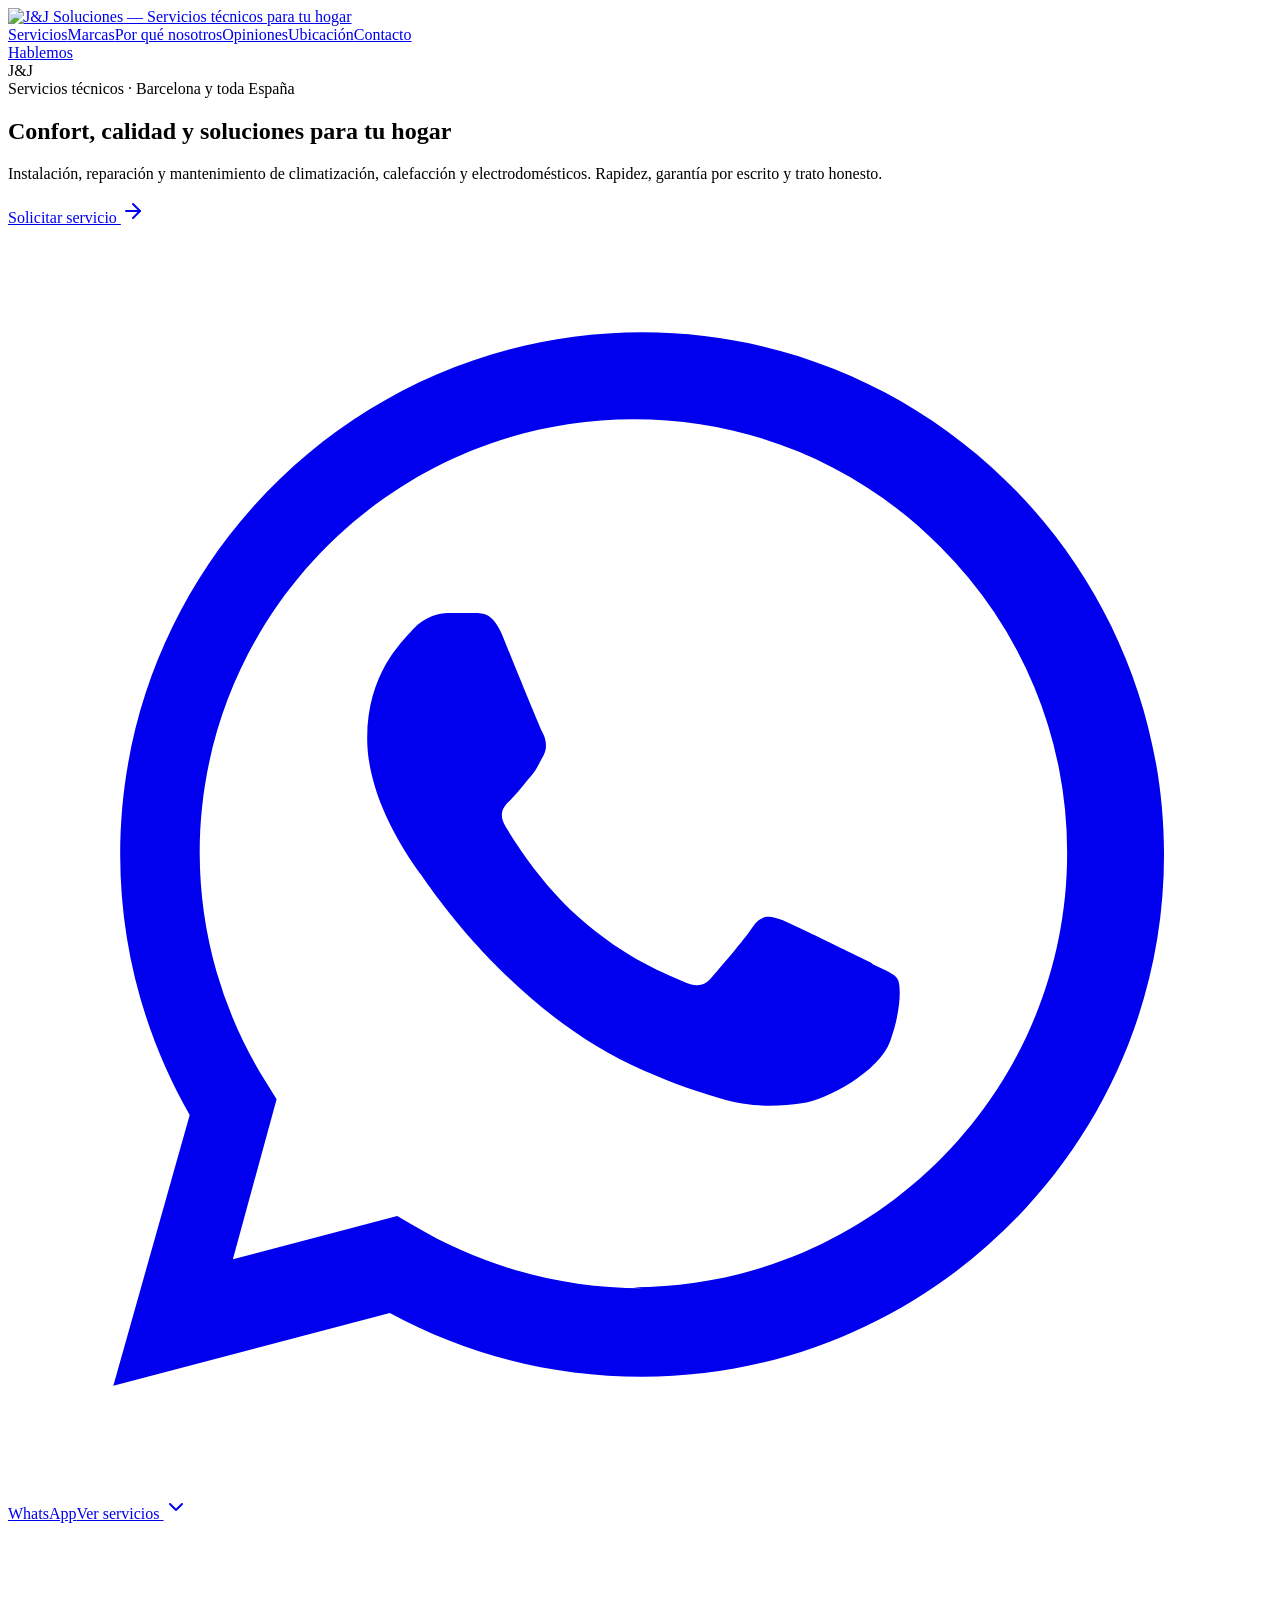
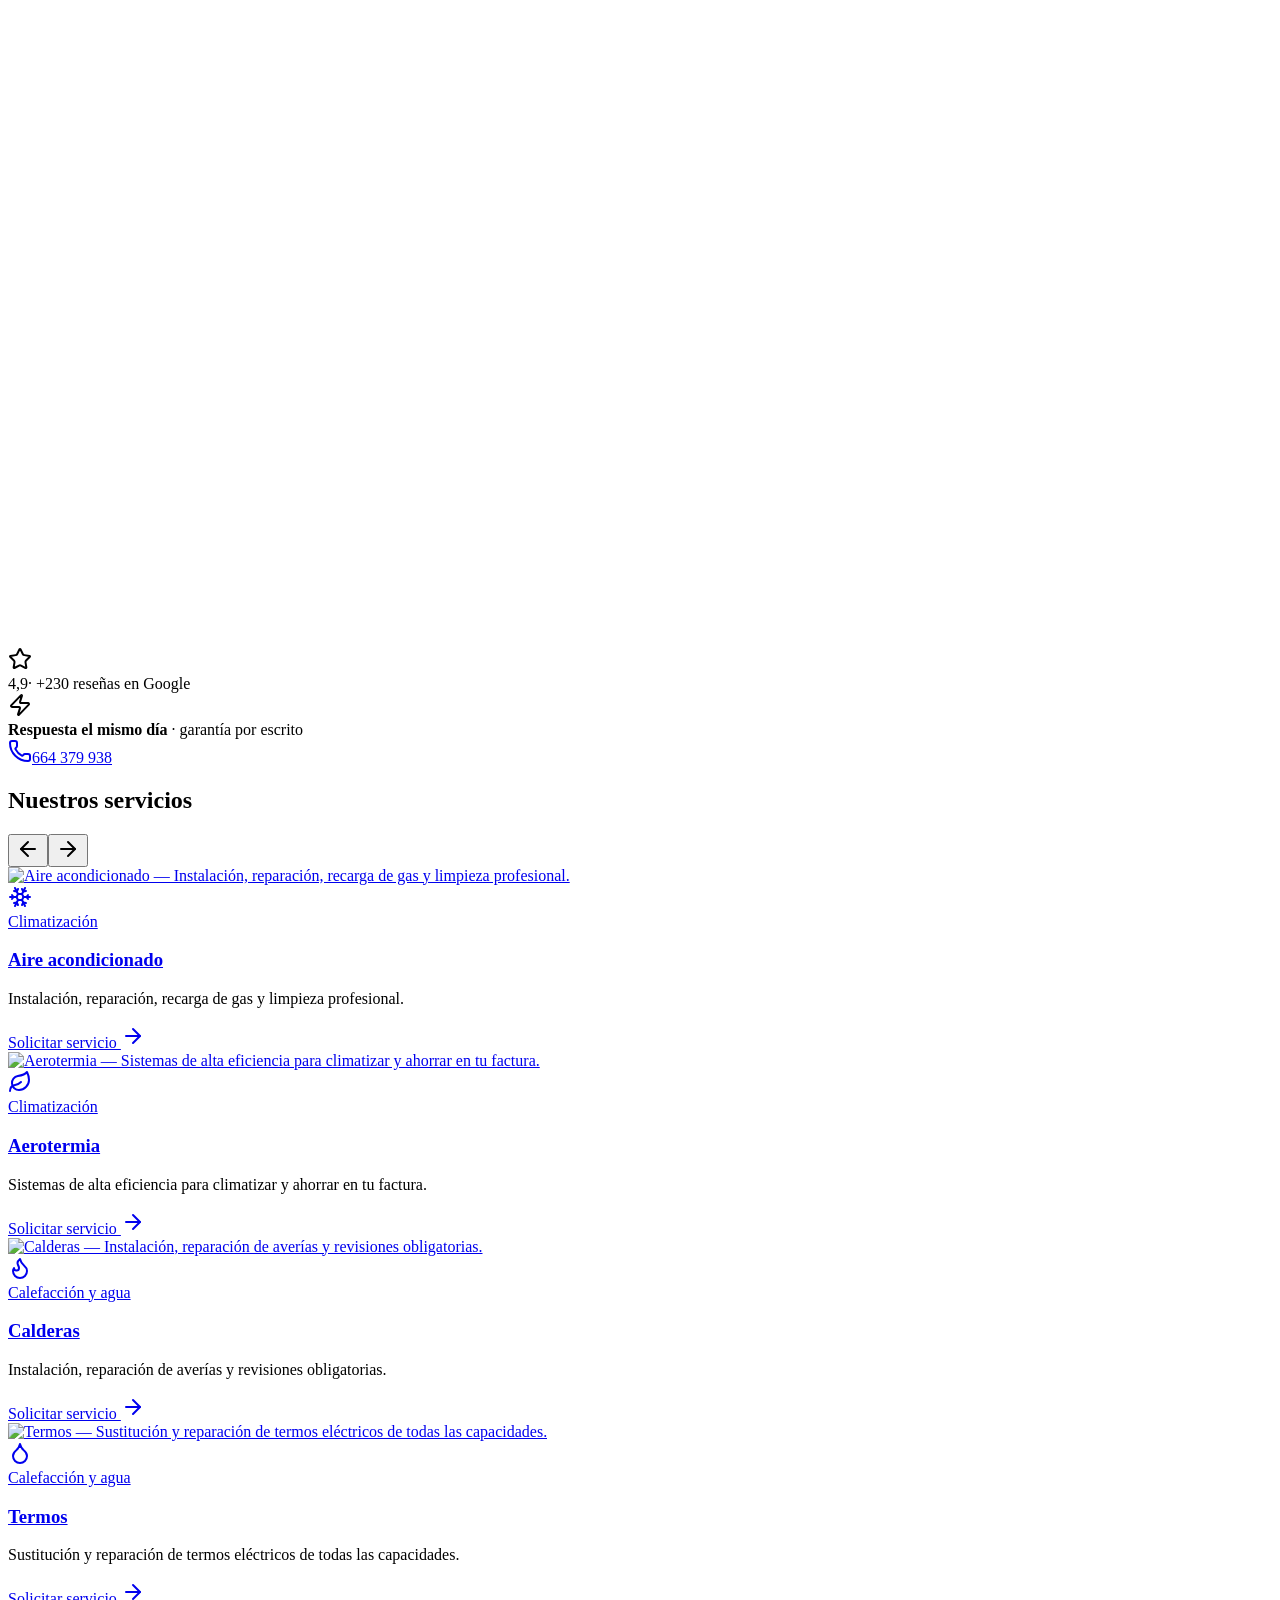
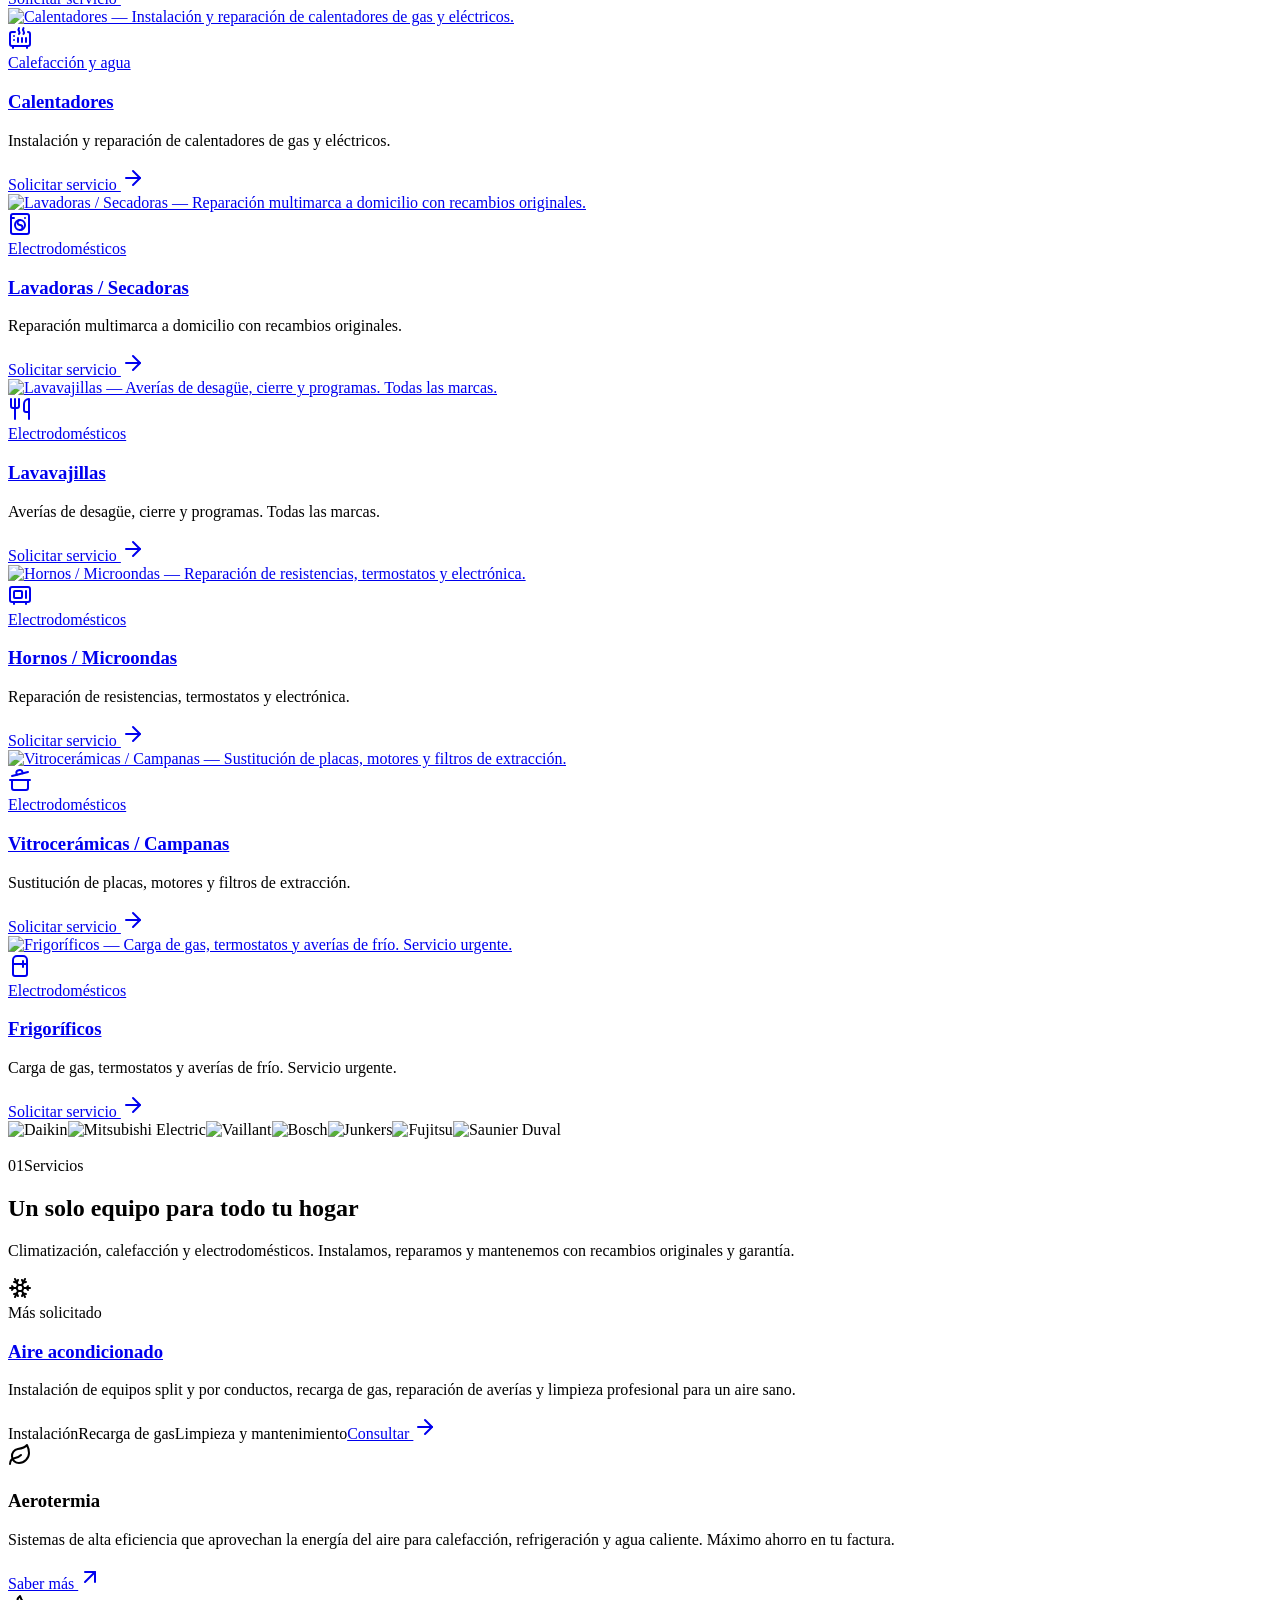
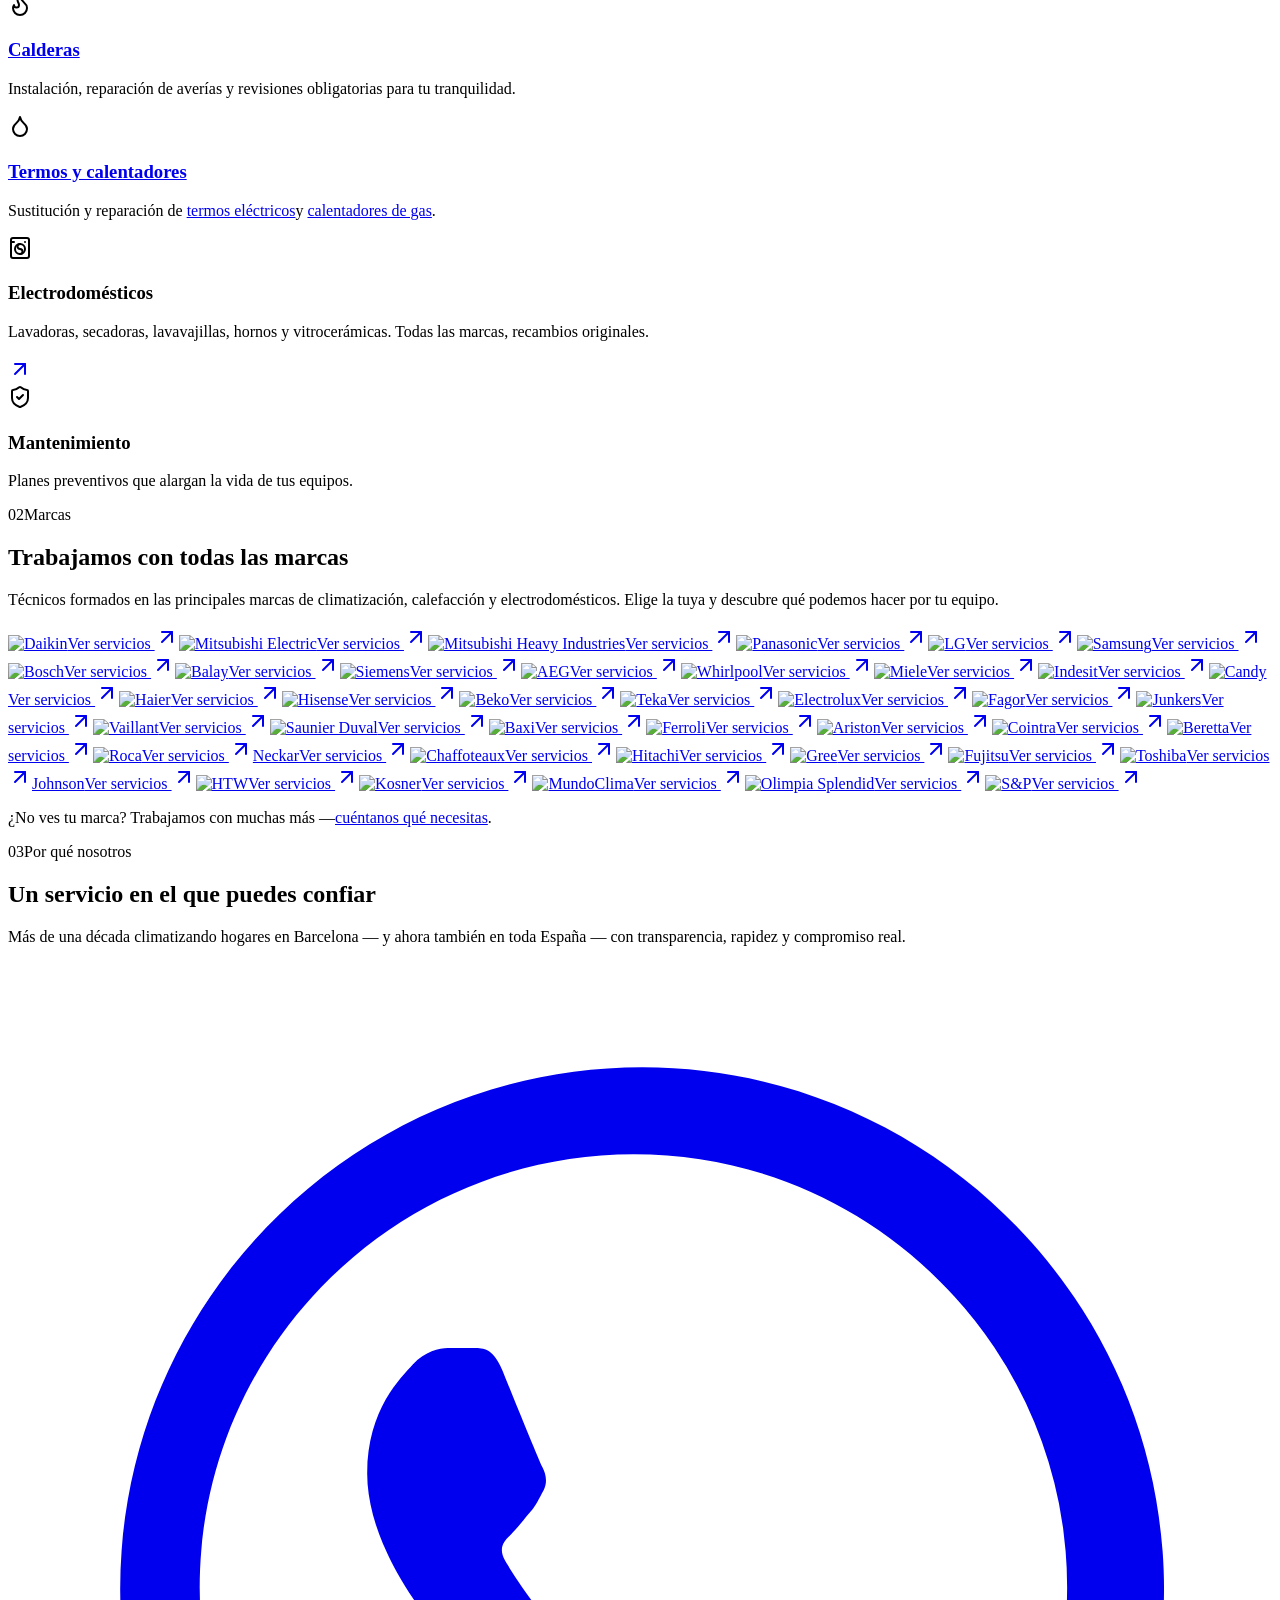
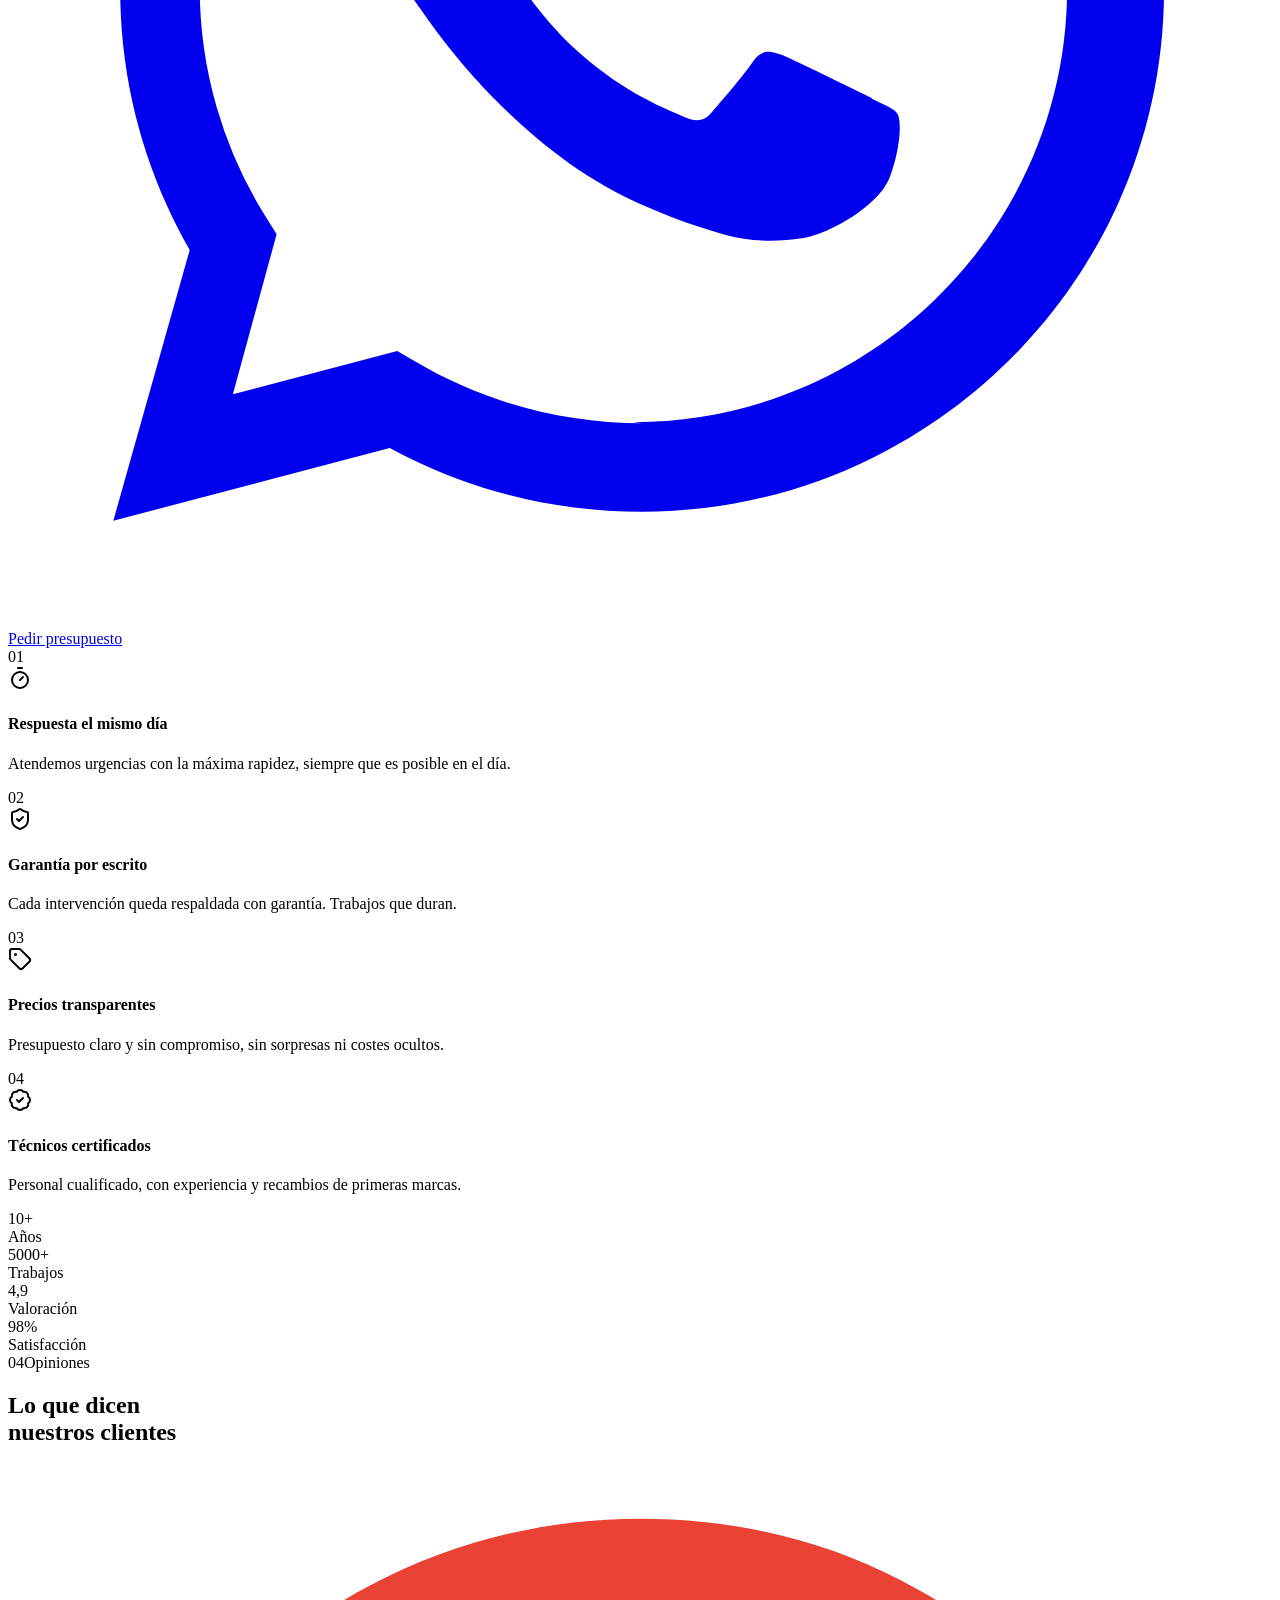
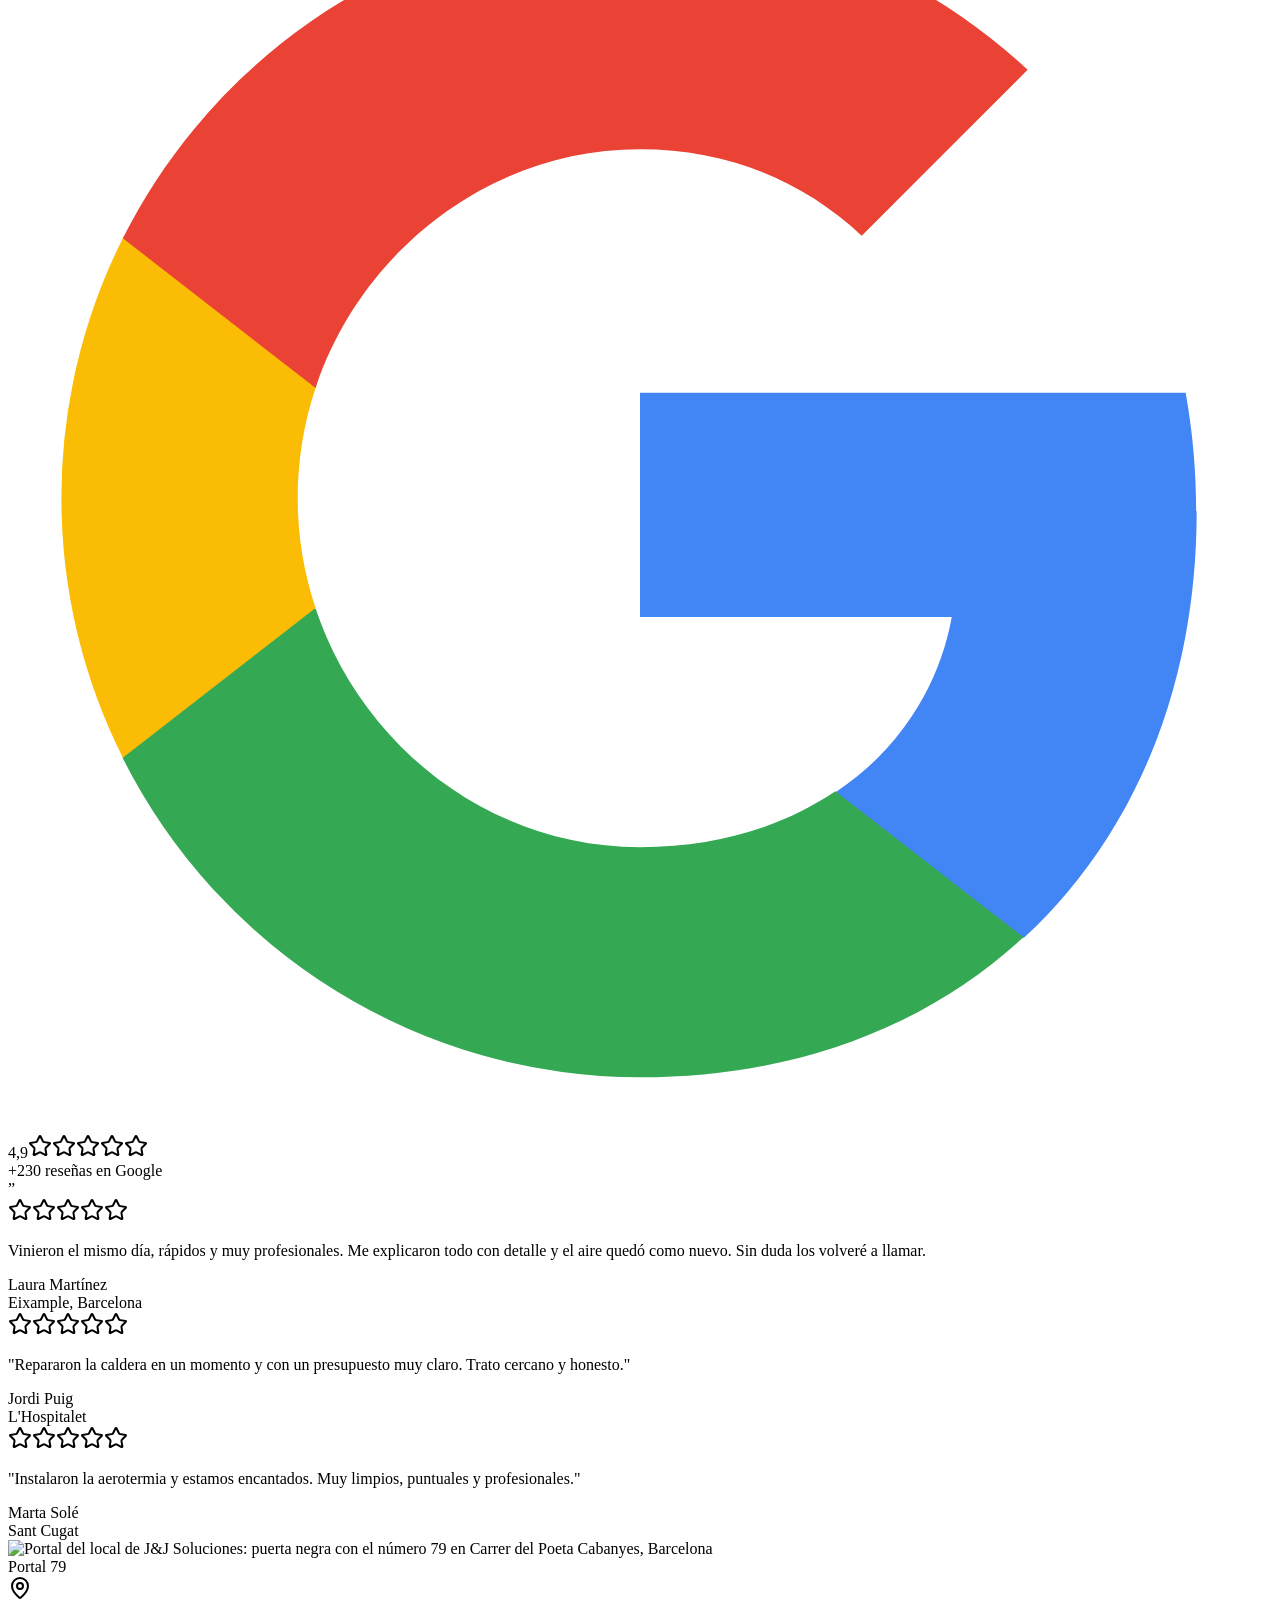
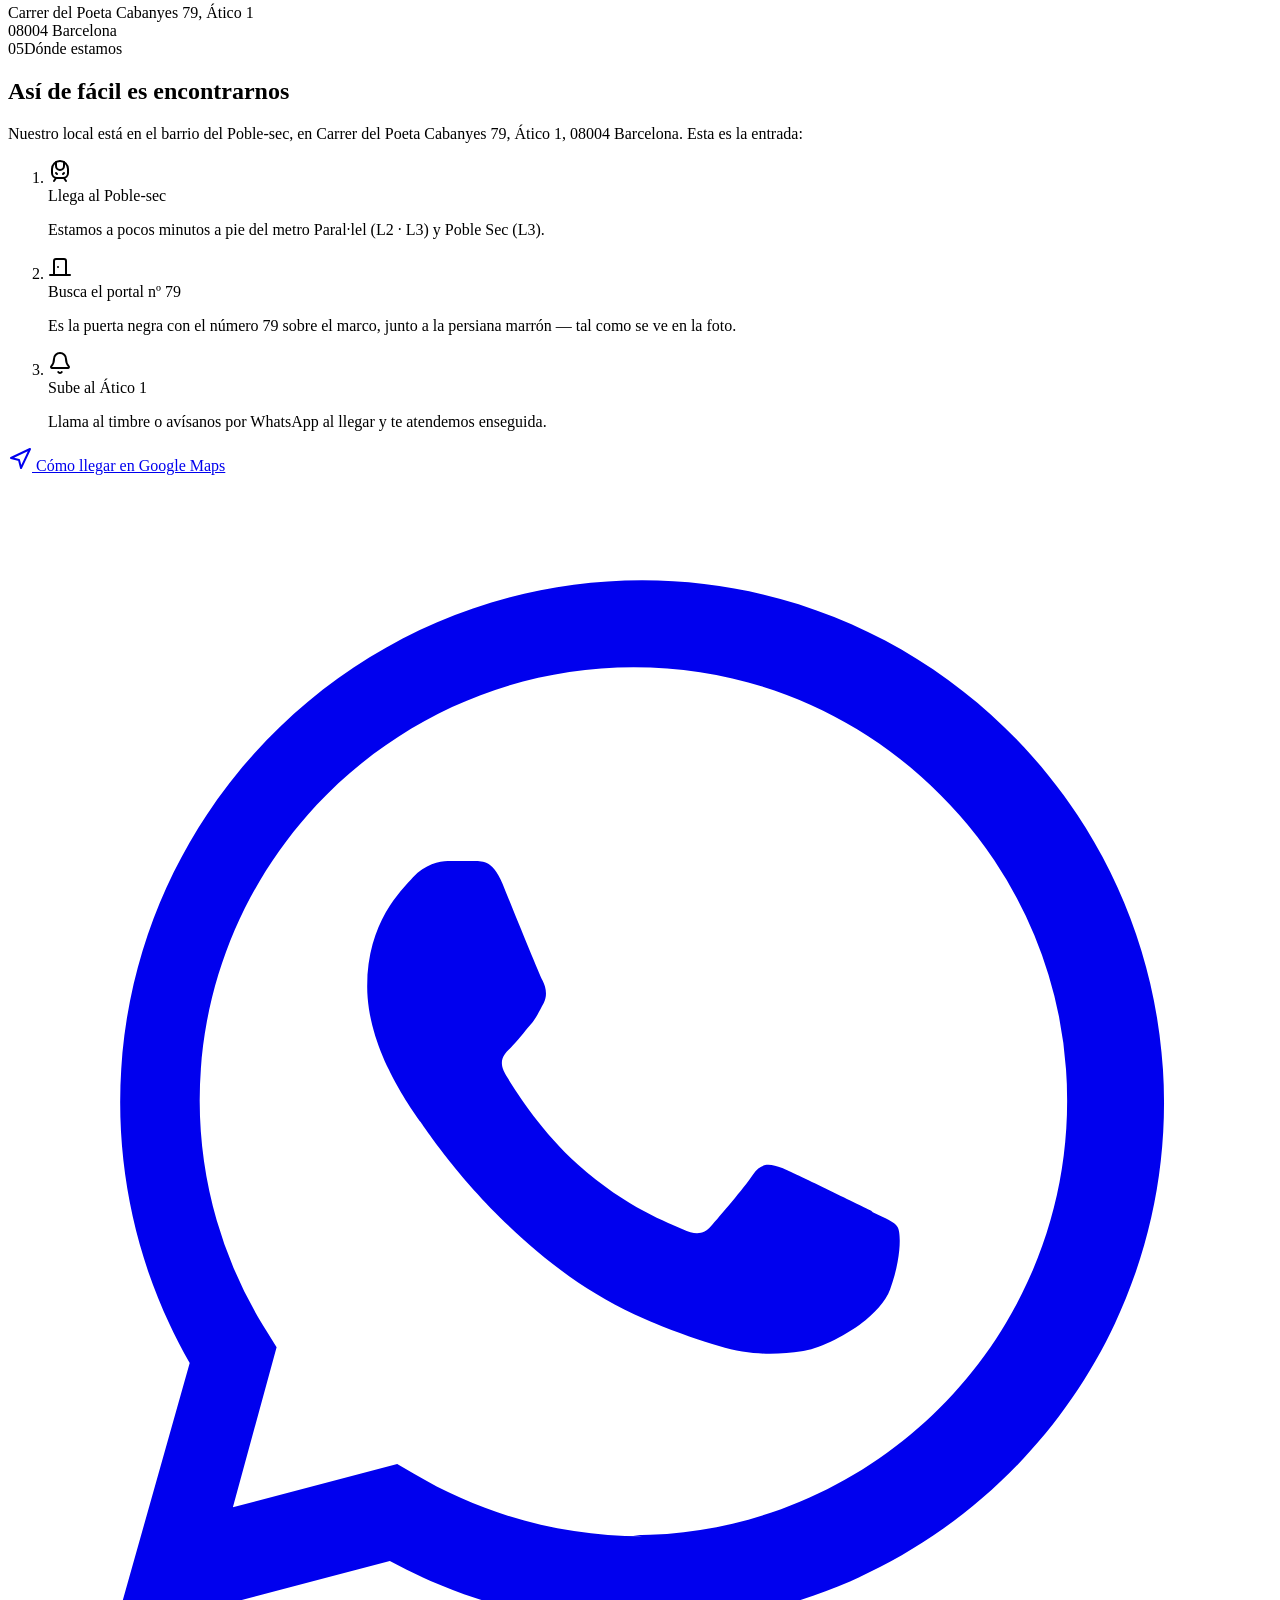
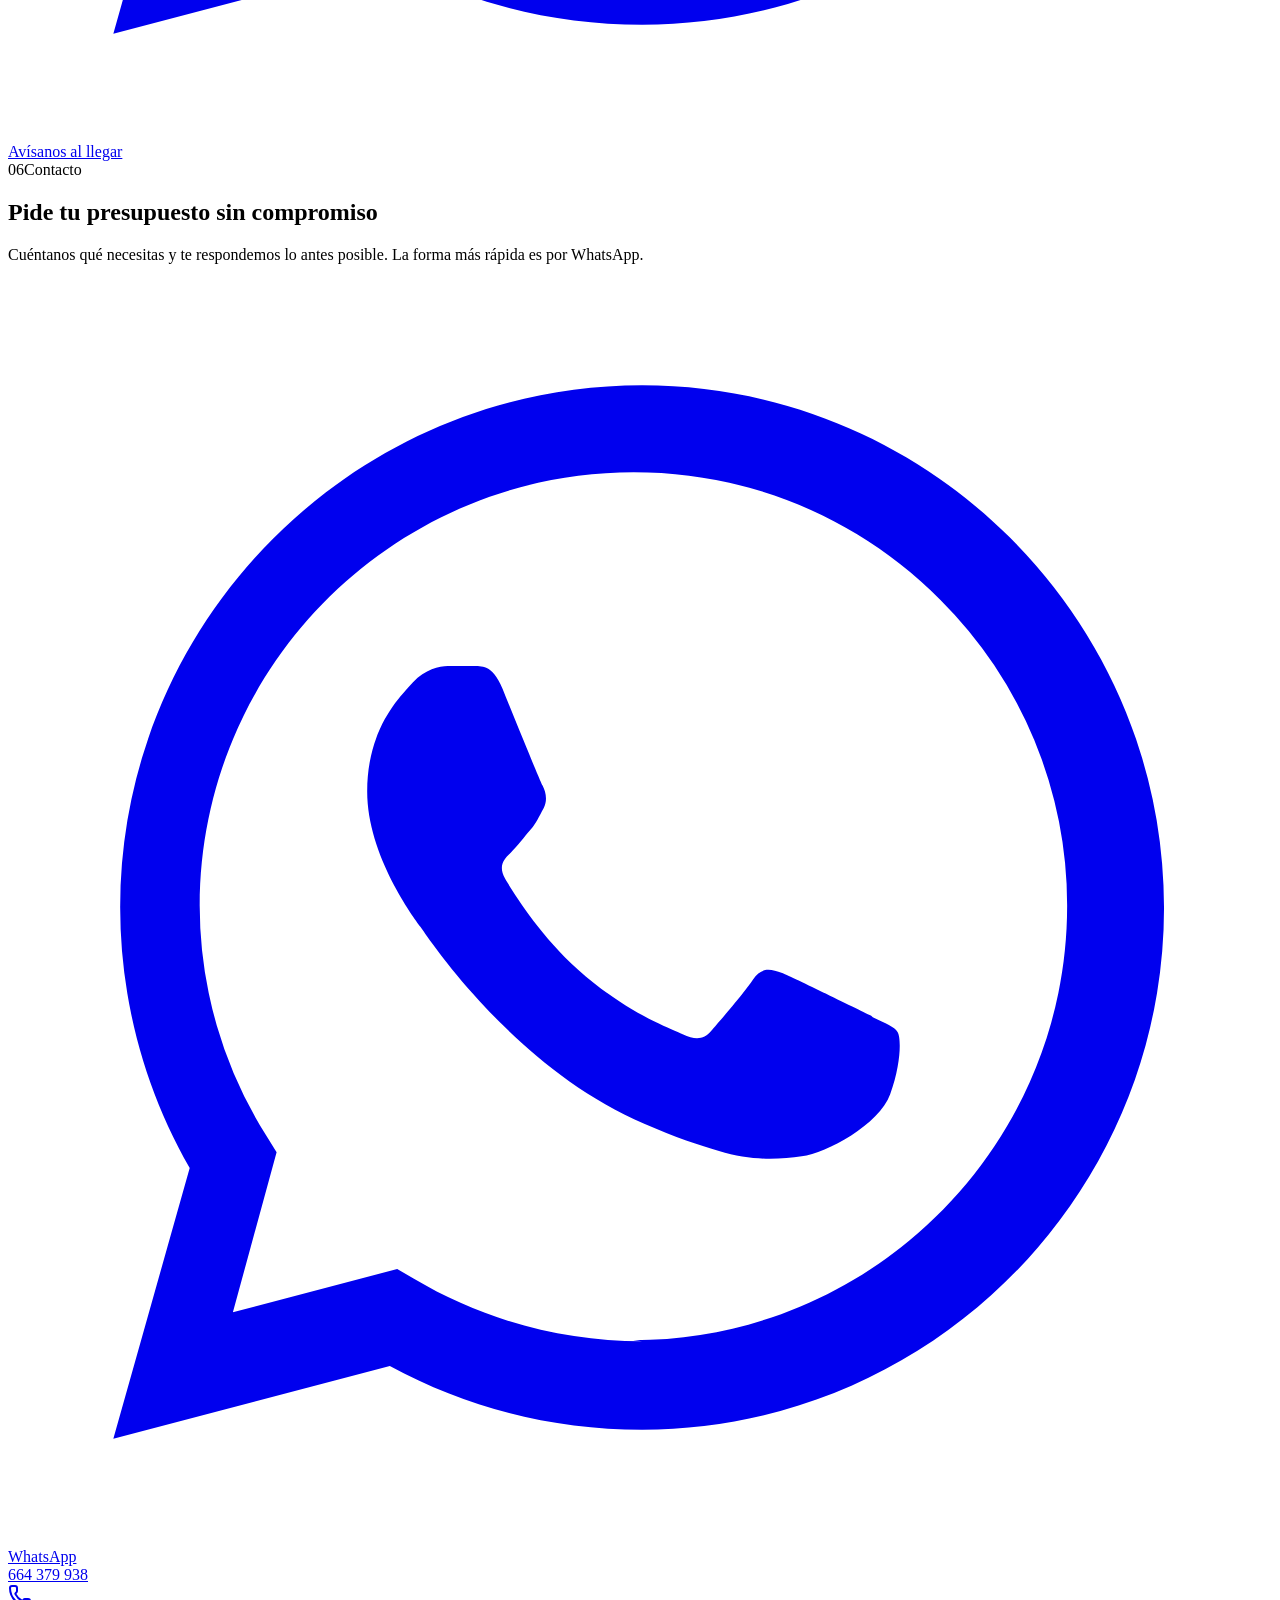
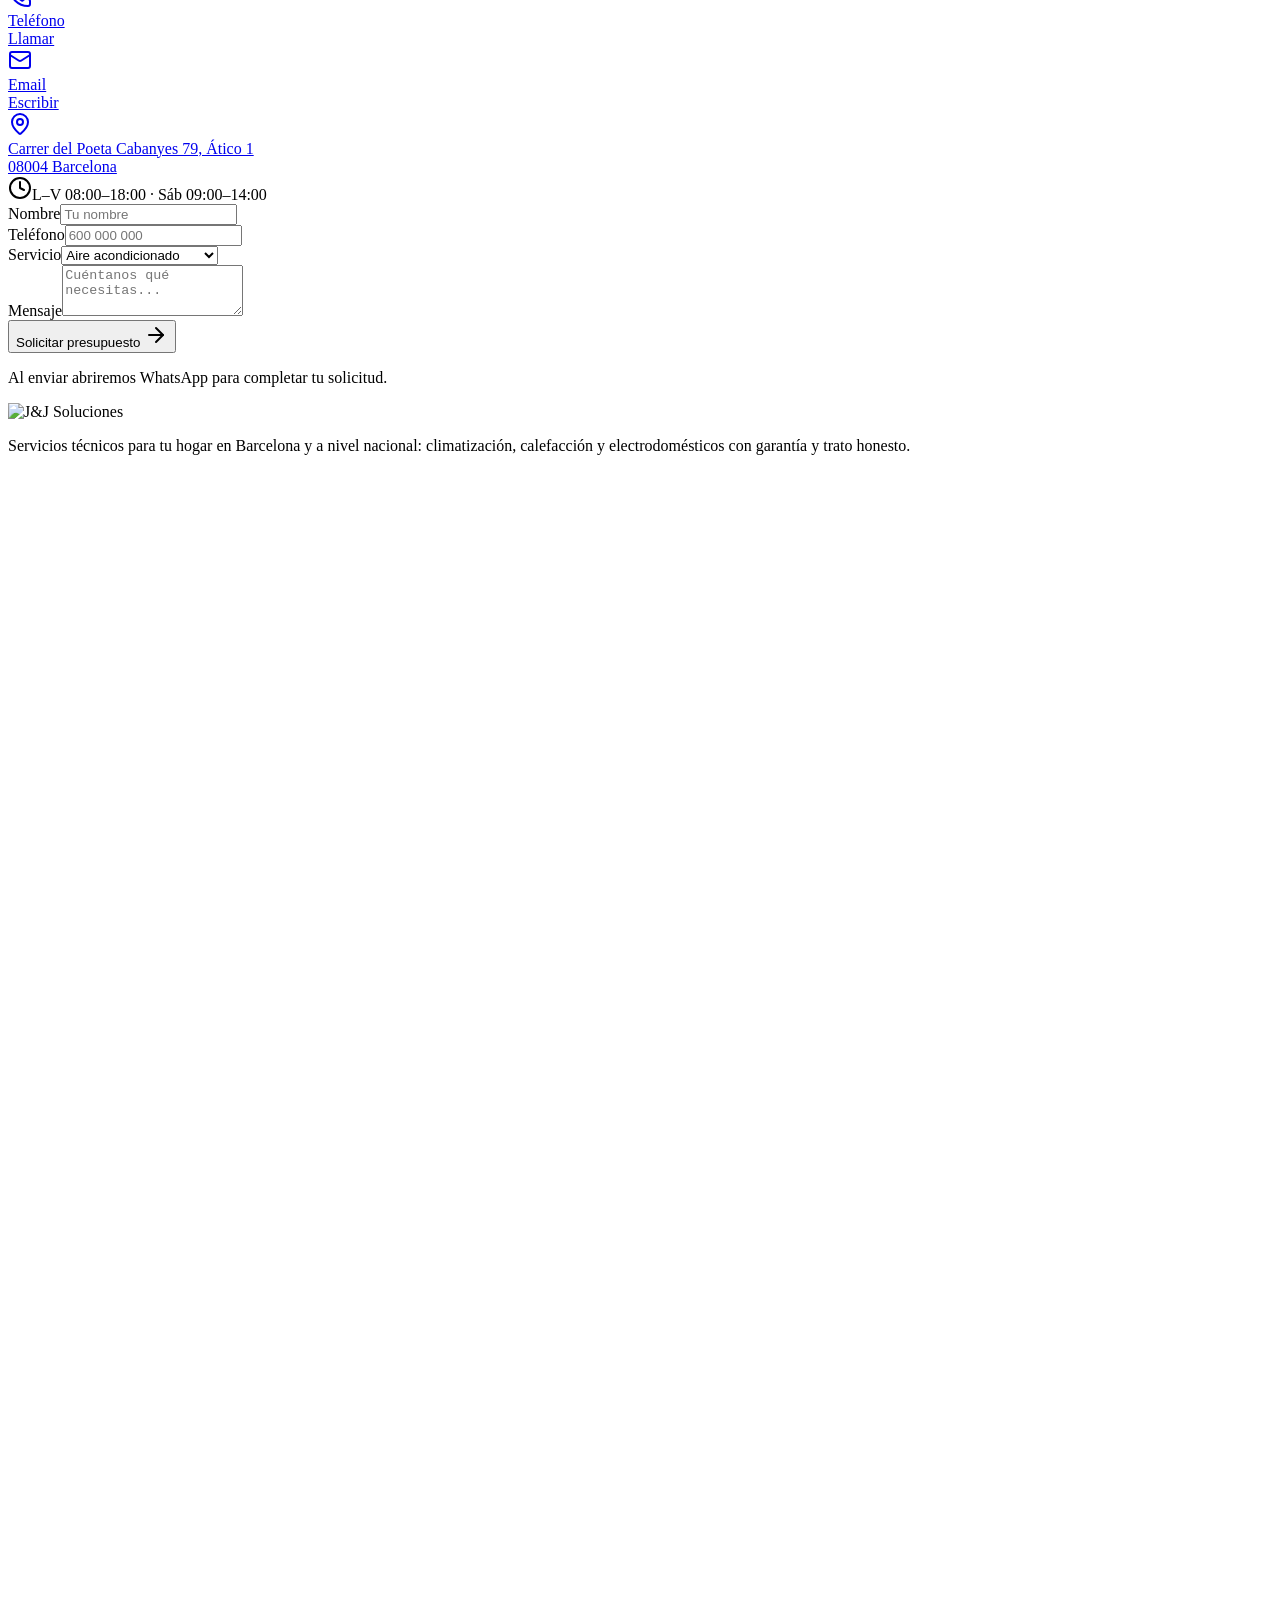
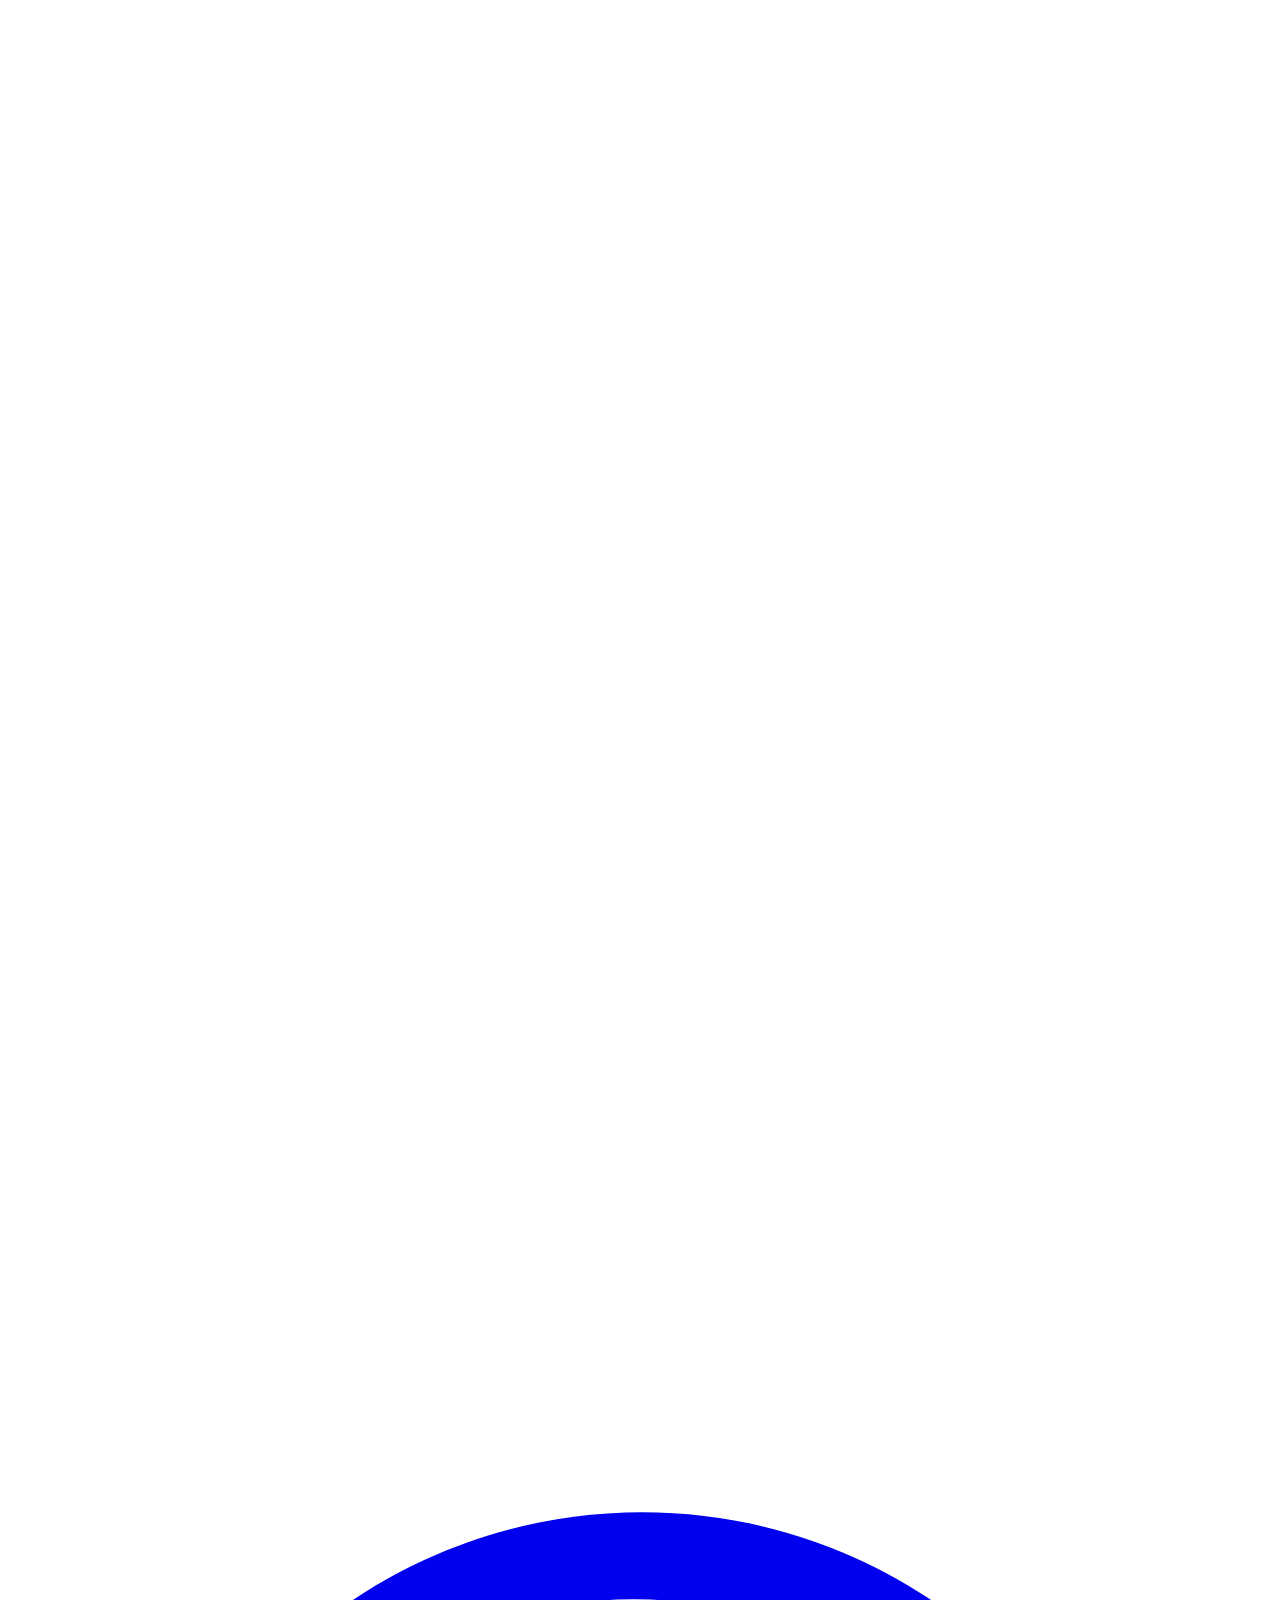
==== commit 9914ebf4: "Sección Marcas (41 marcas con logos) + selector ampliado + tarjetas de servicio al detalle - Nueva s" ====
--- a/index.html
+++ b/index.html
@@ -1,2 +1,2 @@
-<!DOCTYPE html><html lang="es"><head><meta charset="utf-8"><meta name="viewport" content="width=device-width, initial-scale=1"><title>J&amp;J Soluciones | Servicios técnicos en Barcelona y toda España</title><meta name="robots" content="noindex, nofollow"><meta name="description" content="Instalación, reparación y mantenimiento de aire acondicionado, aerotermia, calderas y electrodomésticos. Servicio en Barcelona y a nivel nacional, con garantía por escrito."><link rel="canonical" href="https://jjsoluciones.es/"><meta property="og:title" content="J&amp;J Soluciones | Servicios técnicos en Barcelona y toda España"><meta property="og:description" content="Instalación, reparación y mantenimiento de aire acondicionado, aerotermia, calderas y electrodomésticos. Servicio en Barcelona y a nivel nacional, con garantía por escrito."><meta property="og:type" content="website"><meta property="og:locale" content="es_ES"><meta property="og:url" content="https://jjsoluciones.es/"><meta property="og:image" content="https://jjsoluciones.es/uploads/hero-video-poster.jpg"><meta property="og:site_name" content="J&J Soluciones"><meta name="twitter:card" content="summary_large_image"><meta name="twitter:title" content="J&amp;J Soluciones | Servicios técnicos en Barcelona y toda España"><meta name="twitter:description" content="Instalación, reparación y mantenimiento de aire acondicionado, aerotermia, calderas y electrodomésticos. Servicio en Barcelona y a nivel nacional, con garantía por escrito."><meta name="twitter:image" content="https://jjsoluciones.es/uploads/hero-video-poster.jpg"><link rel="sitemap" href="/jj-soluciones-preview/sitemap-index.xml"><link rel="icon" type="image/svg+xml" href="/jj-soluciones-preview/favicon.svg"><link rel="preconnect" href="https://fonts.googleapis.com"><link rel="preconnect" href="https://fonts.gstatic.com" crossorigin><link href="https://fonts.googleapis.com/css2?family=Space+Grotesk:wght@400;500;600;700&family=Inter:wght@400;500;600;700&display=swap" rel="stylesheet"><script type="application/ld+json">{"@context":"https://schema.org","@type":"LocalBusiness","@id":"https://jjsoluciones.es/#business","name":"J&J Soluciones","description":"Instalación, reparación y mantenimiento de climatización, calefacción y electrodomésticos en Barcelona y a nivel nacional.","url":"https://jjsoluciones.es","telephone":"+34664379938","email":"jjsoluciones.es@gmail.com","image":"https://jjsoluciones.es/uploads/hero-video-poster.jpg","logo":"https://jjsoluciones.es/uploads/jj-logo-transparent.png","address":{"@type":"PostalAddress","streetAddress":"Carrer del Poeta Cabanyes 79, Ático 1","postalCode":"08004","addressLocality":"Barcelona","addressCountry":"ES"},"geo":{"@type":"GeoCoordinates","latitude":41.3723,"longitude":2.1637},"hasMap":"https://maps.app.goo.gl/sp2Af3P4Awuc7fnr5","openingHoursSpecification":[{"@type":"OpeningHoursSpecification","dayOfWeek":["Monday","Tuesday","Wednesday","Thursday","Friday"],"opens":"08:00","closes":"18:00"},{"@type":"OpeningHoursSpecification","dayOfWeek":"Saturday","opens":"09:00","closes":"14:00"}],"areaServed":[{"@type":"City","name":"Barcelona"},{"@type":"Country","name":"España"}],"hasOfferCatalog":{"@type":"OfferCatalog","name":"Servicios técnicos para el hogar","itemListElement":[{"@type":"Offer","itemOffered":{"@type":"Service","name":"Aire acondicionado","url":"https://jjsoluciones.es/servicios/aire-acondicionado/"}},{"@type":"Offer","itemOffered":{"@type":"Service","name":"Aerotermia","url":"https://jjsoluciones.es/servicios/aerotermia/"}},{"@type":"Offer","itemOffered":{"@type":"Service","name":"Calderas","url":"https://jjsoluciones.es/servicios/calderas/"}},{"@type":"Offer","itemOffered":{"@type":"Service","name":"Termos","url":"https://jjsoluciones.es/servicios/termos/"}},{"@type":"Offer","itemOffered":{"@type":"Service","name":"Calentadores","url":"https://jjsoluciones.es/servicios/calentadores/"}},{"@type":"Offer","itemOffered":{"@type":"Service","name":"Lavadoras / Secadoras","url":"https://jjsoluciones.es/servicios/lavadoras-secadoras/"}},{"@type":"Offer","itemOffered":{"@type":"Service","name":"Lavavajillas","url":"https://jjsoluciones.es/servicios/lavavajillas/"}},{"@type":"Offer","itemOffered":{"@type":"Service","name":"Hornos / Microondas","url":"https://jjsoluciones.es/servicios/hornos-microondas/"}},{"@type":"Offer","itemOffered":{"@type":"Service","name":"Vitrocerámicas / Campanas","url":"https://jjsoluciones.es/servicios/vitroceramicas-campanas/"}},{"@type":"Offer","itemOffered":{"@type":"Service","name":"Frigoríficos","url":"https://jjsoluciones.es/servicios/frigorificos/"}}]}}</script><link rel="stylesheet" href="/jj-soluciones-preview/_astro/FloatingWhatsAppButton.B1Qvyhdc.css"></head><body><div class="page-wrap"><header class="jj-nav"><div id="jj-navpill" class="jj-navpill"><a href="/jj-soluciones-preview/" class="jj-nav-logo" aria-label="J&J Soluciones — inicio"><img src="/jj-soluciones-preview/uploads/jj-logo-transparent.png" alt="J&J Soluciones — Servicios técnicos para tu hogar" width="939" height="245"></a><nav class="jj-navlinks" aria-label="Navegación principal"><a href="/jj-soluciones-preview/#servicios" class="jj-navlink">Servicios</a><a href="/jj-soluciones-preview/#porque" class="jj-navlink">Por qué nosotros</a><a href="/jj-soluciones-preview/#opiniones" class="jj-navlink">Opiniones</a><a href="/jj-soluciones-preview/#ubicacion" class="jj-navlink">Ubicación</a><a href="/jj-soluciones-preview/#contacto" class="jj-navlink">Contacto</a></nav><a href="https://wa.me/34664379938?text=Hola%2C%20me%20gustar%C3%ADa%20solicitar%20un%20presupuesto%20sin%20compromiso." target="_blank" rel="noopener" class="jj-nav-cta"><span class="dot"></span>Hablemos</a></div></header><section id="inicio" class="jj-hero"><div class="jj-hero-glow" aria-hidden="true"></div><div class="jj-disp jj-hero-watermark" aria-hidden="true">J&amp;J</div><div class="jj-hero-top"><div class="jj-hero-copy"><div data-reveal class="jj-hero-badge"><span class="dot"></span><span class="place">Servicios técnicos · Barcelona y toda España</span></div><h1 class="jj-disp jj-hero-title" data-reveal data-delay="60">Confort, calidad y <span class="accent">soluciones</span> para tu hogar</h1><p class="jj-hero-sub" data-reveal data-delay="120">Instalación, reparación y mantenimiento de climatización, calefacción y electrodomésticos. Rapidez, garantía por escrito y trato honesto.</p><div class="jj-hero-ctas" data-reveal data-delay="180"><a href="https://wa.me/34664379938?text=Hola%2C%20me%20gustar%C3%ADa%20solicitar%20un%20presupuesto%20sin%20compromiso." target="_blank" rel="noopener" class="jj-btn-primary">Solicitar servicio <svg xmlns="http://www.w3.org/2000/svg" stroke-width="2" width="24" height="24" stroke="currentColor" stroke-linecap="round" stroke-linejoin="round" fill="none" viewBox="0 0 24 24" class="lucide lucide-arrow-right"><path d="M5 12h14"></path><path d="m12 5 7 7-7 7"></path></svg></a><a href="https://wa.me/34664379938?text=Hola%2C%20me%20gustar%C3%ADa%20solicitar%20un%20presupuesto%20sin%20compromiso." target="_blank" rel="noopener" class="jj-btn-wa"><svg viewBox="0 0 24 24" fill="currentColor" aria-hidden="true"><path d="M12.04 2C6.58 2 2.13 6.45 2.13 11.91c0 1.75.46 3.45 1.32 4.95L2 22l5.25-1.38c1.45.79 3.08 1.21 4.79 1.21 5.46 0 9.91-4.45 9.91-9.91C21.95 6.45 17.5 2 12.04 2m0 18.15c-1.53 0-3.03-.41-4.34-1.19l-.31-.18-3.12.82.83-3.04-.2-.32a8.2 8.2 0 0 1-1.26-4.36c0-4.54 3.7-8.23 8.24-8.23 2.2 0 4.27.86 5.82 2.42a8.18 8.18 0 0 1 2.41 5.82c0 4.54-3.7 8.24-8.24 8.24m4.52-6.16c-.25-.12-1.47-.72-1.69-.81-.23-.08-.39-.12-.56.13-.16.24-.64.8-.79.97-.14.16-.29.18-.54.06-.25-.12-1.05-.39-1.99-1.23-.74-.66-1.23-1.47-1.38-1.72-.14-.25-.02-.38.11-.5.11-.11.25-.29.37-.43.12-.14.16-.25.25-.41.08-.16.04-.31-.02-.43-.06-.12-.56-1.34-.76-1.84-.2-.48-.41-.42-.56-.43h-.48c-.16 0-.43.06-.66.31-.22.25-.87.85-.87 2.07 0 1.22.89 2.4 1.01 2.57.12.16 1.75 2.67 4.25 3.74.59.26 1.06.41 1.42.52.6.19 1.14.16 1.57.1.48-.07 1.47-.6 1.68-1.18.21-.58.21-1.07.14-1.18-.06-.1-.22-.16-.47-.28"></path></svg>WhatsApp</a><a href="#servicios" class="jj-hero-svclink">Ver servicios <svg xmlns="http://www.w3.org/2000/svg" stroke-width="2" width="24" height="24" stroke="currentColor" stroke-linecap="round" stroke-linejoin="round" fill="none" viewBox="0 0 24 24" class="lucide lucide-chevron-down"><path d="m6 9 6 6 6-6"></path></svg></a></div></div><div class="jj-hero-media" data-reveal data-delay="140"><div class="jj-hero-video-frame"><video class="jj-hero-video" autoplay muted loop playsinline preload="metadata" poster="/jj-soluciones-preview/uploads/hero-video-poster.jpg" width="1280" height="720" aria-label="Técnico de J&J Soluciones instalando y reparando aire acondicionado, calderas y electrodomésticos en hogares"><source src="/jj-soluciones-preview/uploads/hero-promo.mp4" type="video/mp4"></video></div><div class="jj-hero-tiles"><div class="jj-tile"><svg xmlns="http://www.w3.org/2000/svg" stroke-width="2" width="24" height="24" stroke="currentColor" stroke-linecap="round" stroke-linejoin="round" fill="none" viewBox="0 0 24 24" class="lucide lucide-star ic-star"><path d="M11.525 2.295a.53.53 0 0 1 .95 0l2.31 4.679a2.123 2.123 0 0 0 1.595 1.16l5.166.756a.53.53 0 0 1 .294.904l-3.736 3.638a2.123 2.123 0 0 0-.611 1.878l.882 5.14a.53.53 0 0 1-.771.56l-4.618-2.428a2.122 2.122 0 0 0-1.973 0L6.396 21.01a.53.53 0 0 1-.77-.56l.881-5.139a2.122 2.122 0 0 0-.611-1.879L2.16 9.795a.53.53 0 0 1 .294-.906l5.165-.755a2.122 2.122 0 0 0 1.597-1.16z"></path></svg><div><span class="jj-disp big">4,9</span><span class="muted">· +230 reseñas en Google</span></div></div><div class="jj-tile"><svg xmlns="http://www.w3.org/2000/svg" stroke-width="2" width="24" height="24" stroke="currentColor" stroke-linecap="round" stroke-linejoin="round" fill="none" viewBox="0 0 24 24" class="lucide lucide-zap ic-zap"><path d="M4 14a1 1 0 0 1-.78-1.63l9.9-10.2a.5.5 0 0 1 .86.46l-1.92 6.02A1 1 0 0 0 13 10h7a1 1 0 0 1 .78 1.63l-9.9 10.2a.5.5 0 0 1-.86-.46l1.92-6.02A1 1 0 0 0 11 14z"></path></svg><div class="small"><strong>Respuesta el mismo día</strong> · garantía por escrito</div></div><a href="tel:664379938" class="jj-tile jj-tile-link"><svg xmlns="http://www.w3.org/2000/svg" stroke-width="2" width="24" height="24" stroke="currentColor" stroke-linecap="round" stroke-linejoin="round" fill="none" viewBox="0 0 24 24" class="lucide lucide-phone ic-phone"><path d="M13.832 16.568a1 1 0 0 0 1.213-.303l.355-.465A2 2 0 0 1 17 15h3a2 2 0 0 1 2 2v3a2 2 0 0 1-2 2A18 18 0 0 1 2 4a2 2 0 0 1 2-2h3a2 2 0 0 1 2 2v3a2 2 0 0 1-.8 1.6l-.468.351a1 1 0 0 0-.292 1.233 14 14 0 0 0 6.392 6.384"></path></svg><span class="jj-mono tel">664 379 938</span></a></div></div></div><div class="jj-hero-rail-wrap"><div class="jj-rail-head"><h2 class="jj-disp">Nuestros servicios</h2><div class="jj-rail-nav"><button type="button" class="jj-rail-btn prev" aria-label="Anterior" data-rail-prev><svg xmlns="http://www.w3.org/2000/svg" stroke-width="2" width="24" height="24" stroke="currentColor" stroke-linecap="round" stroke-linejoin="round" fill="none" viewBox="0 0 24 24" class="lucide lucide-arrow-left"><path d="m12 19-7-7 7-7"></path><path d="M19 12H5"></path></svg></button><button type="button" class="jj-rail-btn next" aria-label="Siguiente" data-rail-next><svg xmlns="http://www.w3.org/2000/svg" stroke-width="2" width="24" height="24" stroke="currentColor" stroke-linecap="round" stroke-linejoin="round" fill="none" viewBox="0 0 24 24" class="lucide lucide-arrow-right"><path d="M5 12h14"></path><path d="m12 5 7 7-7 7"></path></svg></button></div></div><div class="jj-rail" data-rail aria-label="Servicios de J&J Soluciones"><article class="jj-svc-card"><a class="jj-svc-visual" href="/jj-soluciones-preview/servicios/aire-acondicionado/" aria-label="Ver el servicio de Aire acondicionado"><img src="/jj-soluciones-preview/uploads/services/aire-acondicionado.jpg" alt="Aire acondicionado — Instalación, reparación, recarga de gas y limpieza profesional." width="800" height="600" loading="lazy"><div class="icon-box"><svg xmlns="http://www.w3.org/2000/svg" stroke-width="2" width="24" height="24" stroke="currentColor" stroke-linecap="round" stroke-linejoin="round" fill="none" viewBox="0 0 24 24" class="lucide lucide-snowflake"><path d="m10 20-1.25-2.5L6 18"></path><path d="M10 4 8.75 6.5 6 6"></path><path d="m14 20 1.25-2.5L18 18"></path><path d="m14 4 1.25 2.5L18 6"></path><path d="m17 21-3-6h-4"></path><path d="m17 3-3 6 1.5 3"></path><path d="M2 12h6.5L10 9"></path><path d="m20 10-1.5 2 1.5 2"></path><path d="M22 12h-6.5L14 15"></path><path d="m4 10 1.5 2L4 14"></path><path d="m7 21 3-6-1.5-3"></path><path d="m7 3 3 6h4"></path></svg></div><span class="cat">Climatización</span></a><div class="jj-svc-body"><h3 class="jj-disp"><a href="/jj-soluciones-preview/servicios/aire-acondicionado/">Aire acondicionado</a></h3><p>Instalación, reparación, recarga de gas y limpieza profesional.</p><a href="https://wa.me/34664379938?text=Hola%2C%20me%20interesa%20el%20servicio%20de%20aire%20acondicionado.%20%C2%BFMe%20pod%C3%A9is%20dar%20presupuesto%3F" target="_blank" rel="noopener">Solicitar servicio <svg xmlns="http://www.w3.org/2000/svg" stroke-width="2" width="24" height="24" stroke="currentColor" stroke-linecap="round" stroke-linejoin="round" fill="none" viewBox="0 0 24 24" class="lucide lucide-arrow-right"><path d="M5 12h14"></path><path d="m12 5 7 7-7 7"></path></svg></a></div></article><article class="jj-svc-card"><a class="jj-svc-visual" href="/jj-soluciones-preview/servicios/aerotermia/" aria-label="Ver el servicio de Aerotermia"><img src="/jj-soluciones-preview/uploads/services/aerotermia.jpg" alt="Aerotermia — Sistemas de alta eficiencia para climatizar y ahorrar en tu factura." width="800" height="600" loading="lazy"><div class="icon-box"><svg xmlns="http://www.w3.org/2000/svg" stroke-width="2" width="24" height="24" stroke="currentColor" stroke-linecap="round" stroke-linejoin="round" fill="none" viewBox="0 0 24 24" class="lucide lucide-leaf"><path d="M11 20A7 7 0 0 1 9.8 6.1C15.5 5 17 4.48 19 2c1 2 2 4.18 2 8 0 5.5-4.78 10-10 10Z"></path><path d="M2 21c0-3 1.85-5.36 5.08-6C9.5 14.52 12 13 13 12"></path></svg></div><span class="cat">Climatización</span></a><div class="jj-svc-body"><h3 class="jj-disp"><a href="/jj-soluciones-preview/servicios/aerotermia/">Aerotermia</a></h3><p>Sistemas de alta eficiencia para climatizar y ahorrar en tu factura.</p><a href="https://wa.me/34664379938?text=Hola%2C%20me%20interesa%20el%20servicio%20de%20aerotermia.%20%C2%BFMe%20pod%C3%A9is%20dar%20presupuesto%3F" target="_blank" rel="noopener">Solicitar servicio <svg xmlns="http://www.w3.org/2000/svg" stroke-width="2" width="24" height="24" stroke="currentColor" stroke-linecap="round" stroke-linejoin="round" fill="none" viewBox="0 0 24 24" class="lucide lucide-arrow-right"><path d="M5 12h14"></path><path d="m12 5 7 7-7 7"></path></svg></a></div></article><article class="jj-svc-card"><a class="jj-svc-visual" href="/jj-soluciones-preview/servicios/calderas/" aria-label="Ver el servicio de Calderas"><img src="/jj-soluciones-preview/uploads/services/calderas.jpg" alt="Calderas — Instalación, reparación de averías y revisiones obligatorias." width="800" height="600" loading="lazy"><div class="icon-box"><svg xmlns="http://www.w3.org/2000/svg" stroke-width="2" width="24" height="24" stroke="currentColor" stroke-linecap="round" stroke-linejoin="round" fill="none" viewBox="0 0 24 24" class="lucide lucide-flame"><path d="M12 3q1 4 4 6.5t3 5.5a1 1 0 0 1-14 0 5 5 0 0 1 1-3 1 1 0 0 0 5 0c0-2-1.5-3-1.5-5q0-2 2.5-4"></path></svg></div><span class="cat">Calefacción y agua</span></a><div class="jj-svc-body"><h3 class="jj-disp"><a href="/jj-soluciones-preview/servicios/calderas/">Calderas</a></h3><p>Instalación, reparación de averías y revisiones obligatorias.</p><a href="https://wa.me/34664379938?text=Hola%2C%20me%20interesa%20el%20servicio%20de%20calderas.%20%C2%BFMe%20pod%C3%A9is%20dar%20presupuesto%3F" target="_blank" rel="noopener">Solicitar servicio <svg xmlns="http://www.w3.org/2000/svg" stroke-width="2" width="24" height="24" stroke="currentColor" stroke-linecap="round" stroke-linejoin="round" fill="none" viewBox="0 0 24 24" class="lucide lucide-arrow-right"><path d="M5 12h14"></path><path d="m12 5 7 7-7 7"></path></svg></a></div></article><article class="jj-svc-card"><a class="jj-svc-visual" href="/jj-soluciones-preview/servicios/termos/" aria-label="Ver el servicio de Termos"><img src="/jj-soluciones-preview/uploads/services/termos.jpg" alt="Termos — Sustitución y reparación de termos eléctricos de todas las capacidades." width="800" height="600" loading="lazy"><div class="icon-box"><svg xmlns="http://www.w3.org/2000/svg" stroke-width="2" width="24" height="24" stroke="currentColor" stroke-linecap="round" stroke-linejoin="round" fill="none" viewBox="0 0 24 24" class="lucide lucide-droplet"><path d="M12 22a7 7 0 0 0 7-7c0-2-1-3.9-3-5.5s-3.5-4-4-6.5c-.5 2.5-2 4.9-4 6.5C6 11.1 5 13 5 15a7 7 0 0 0 7 7z"></path></svg></div><span class="cat">Calefacción y agua</span></a><div class="jj-svc-body"><h3 class="jj-disp"><a href="/jj-soluciones-preview/servicios/termos/">Termos</a></h3><p>Sustitución y reparación de termos eléctricos de todas las capacidades.</p><a href="https://wa.me/34664379938?text=Hola%2C%20me%20interesa%20el%20servicio%20de%20termos.%20%C2%BFMe%20pod%C3%A9is%20dar%20presupuesto%3F" target="_blank" rel="noopener">Solicitar servicio <svg xmlns="http://www.w3.org/2000/svg" stroke-width="2" width="24" height="24" stroke="currentColor" stroke-linecap="round" stroke-linejoin="round" fill="none" viewBox="0 0 24 24" class="lucide lucide-arrow-right"><path d="M5 12h14"></path><path d="m12 5 7 7-7 7"></path></svg></a></div></article><article class="jj-svc-card"><a class="jj-svc-visual" href="/jj-soluciones-preview/servicios/calentadores/" aria-label="Ver el servicio de Calentadores"><img src="/jj-soluciones-preview/uploads/services/calentadores.jpg" alt="Calentadores — Instalación y reparación de calentadores de gas y eléctricos." width="800" height="600" loading="lazy"><div class="icon-box"><svg xmlns="http://www.w3.org/2000/svg" stroke-width="2" width="24" height="24" stroke="currentColor" stroke-linecap="round" stroke-linejoin="round" fill="none" viewBox="0 0 24 24" class="lucide lucide-heater"><path d="M11 8c2-3-2-3 0-6"></path><path d="M15.5 8c2-3-2-3 0-6"></path><path d="M6 10h.01"></path><path d="M6 14h.01"></path><path d="M10 16v-4"></path><path d="M14 16v-4"></path><path d="M18 16v-4"></path><path d="M20 6a2 2 0 0 1 2 2v10a2 2 0 0 1-2 2H4a2 2 0 0 1-2-2V8a2 2 0 0 1 2-2h3"></path><path d="M5 20v2"></path><path d="M19 20v2"></path></svg></div><span class="cat">Calefacción y agua</span></a><div class="jj-svc-body"><h3 class="jj-disp"><a href="/jj-soluciones-preview/servicios/calentadores/">Calentadores</a></h3><p>Instalación y reparación de calentadores de gas y eléctricos.</p><a href="https://wa.me/34664379938?text=Hola%2C%20me%20interesa%20el%20servicio%20de%20calentadores.%20%C2%BFMe%20pod%C3%A9is%20dar%20presupuesto%3F" target="_blank" rel="noopener">Solicitar servicio <svg xmlns="http://www.w3.org/2000/svg" stroke-width="2" width="24" height="24" stroke="currentColor" stroke-linecap="round" stroke-linejoin="round" fill="none" viewBox="0 0 24 24" class="lucide lucide-arrow-right"><path d="M5 12h14"></path><path d="m12 5 7 7-7 7"></path></svg></a></div></article><article class="jj-svc-card"><a class="jj-svc-visual" href="/jj-soluciones-preview/servicios/lavadoras-secadoras/" aria-label="Ver el servicio de Lavadoras / Secadoras"><img src="/jj-soluciones-preview/uploads/services/lavadoras-secadoras.jpg" alt="Lavadoras / Secadoras — Reparación multimarca a domicilio con recambios originales." width="800" height="600" loading="lazy"><div class="icon-box"><svg xmlns="http://www.w3.org/2000/svg" stroke-width="2" width="24" height="24" stroke="currentColor" stroke-linecap="round" stroke-linejoin="round" fill="none" viewBox="0 0 24 24" class="lucide lucide-washing-machine"><path d="M3 6h3"></path><path d="M17 6h.01"></path><rect width="18" height="20" x="3" y="2" rx="2"></rect><circle cx="12" cy="13" r="5"></circle><path d="M12 18a2.5 2.5 0 0 0 0-5 2.5 2.5 0 0 1 0-5"></path></svg></div><span class="cat">Electrodomésticos</span></a><div class="jj-svc-body"><h3 class="jj-disp"><a href="/jj-soluciones-preview/servicios/lavadoras-secadoras/">Lavadoras / Secadoras</a></h3><p>Reparación multimarca a domicilio con recambios originales.</p><a href="https://wa.me/34664379938?text=Hola%2C%20me%20interesa%20el%20servicio%20de%20lavadoras%20%2F%20secadoras.%20%C2%BFMe%20pod%C3%A9is%20dar%20presupuesto%3F" target="_blank" rel="noopener">Solicitar servicio <svg xmlns="http://www.w3.org/2000/svg" stroke-width="2" width="24" height="24" stroke="currentColor" stroke-linecap="round" stroke-linejoin="round" fill="none" viewBox="0 0 24 24" class="lucide lucide-arrow-right"><path d="M5 12h14"></path><path d="m12 5 7 7-7 7"></path></svg></a></div></article><article class="jj-svc-card"><a class="jj-svc-visual" href="/jj-soluciones-preview/servicios/lavavajillas/" aria-label="Ver el servicio de Lavavajillas"><img src="/jj-soluciones-preview/uploads/services/lavavajillas.jpg" alt="Lavavajillas — Averías de desagüe, cierre y programas. Todas las marcas." width="800" height="600" loading="lazy"><div class="icon-box"><svg xmlns="http://www.w3.org/2000/svg" stroke-width="2" width="24" height="24" stroke="currentColor" stroke-linecap="round" stroke-linejoin="round" fill="none" viewBox="0 0 24 24" class="lucide lucide-utensils"><path d="M3 2v7c0 1.1.9 2 2 2h4a2 2 0 0 0 2-2V2"></path><path d="M7 2v20"></path><path d="M21 15V2a5 5 0 0 0-5 5v6c0 1.1.9 2 2 2h3Zm0 0v7"></path></svg></div><span class="cat">Electrodomésticos</span></a><div class="jj-svc-body"><h3 class="jj-disp"><a href="/jj-soluciones-preview/servicios/lavavajillas/">Lavavajillas</a></h3><p>Averías de desagüe, cierre y programas. Todas las marcas.</p><a href="https://wa.me/34664379938?text=Hola%2C%20me%20interesa%20el%20servicio%20de%20lavavajillas.%20%C2%BFMe%20pod%C3%A9is%20dar%20presupuesto%3F" target="_blank" rel="noopener">Solicitar servicio <svg xmlns="http://www.w3.org/2000/svg" stroke-width="2" width="24" height="24" stroke="currentColor" stroke-linecap="round" stroke-linejoin="round" fill="none" viewBox="0 0 24 24" class="lucide lucide-arrow-right"><path d="M5 12h14"></path><path d="m12 5 7 7-7 7"></path></svg></a></div></article><article class="jj-svc-card"><a class="jj-svc-visual" href="/jj-soluciones-preview/servicios/hornos-microondas/" aria-label="Ver el servicio de Hornos / Microondas"><img src="/jj-soluciones-preview/uploads/services/hornos-microondas.jpg" alt="Hornos / Microondas — Reparación de resistencias, termostatos y electrónica." width="800" height="600" loading="lazy"><div class="icon-box"><svg xmlns="http://www.w3.org/2000/svg" stroke-width="2" width="24" height="24" stroke="currentColor" stroke-linecap="round" stroke-linejoin="round" fill="none" viewBox="0 0 24 24" class="lucide lucide-microwave"><rect width="20" height="15" x="2" y="4" rx="2"></rect><rect width="8" height="7" x="6" y="8" rx="1"></rect><path d="M18 8v7"></path><path d="M6 19v2"></path><path d="M18 19v2"></path></svg></div><span class="cat">Electrodomésticos</span></a><div class="jj-svc-body"><h3 class="jj-disp"><a href="/jj-soluciones-preview/servicios/hornos-microondas/">Hornos / Microondas</a></h3><p>Reparación de resistencias, termostatos y electrónica.</p><a href="https://wa.me/34664379938?text=Hola%2C%20me%20interesa%20el%20servicio%20de%20hornos%20%2F%20microondas.%20%C2%BFMe%20pod%C3%A9is%20dar%20presupuesto%3F" target="_blank" rel="noopener">Solicitar servicio <svg xmlns="http://www.w3.org/2000/svg" stroke-width="2" width="24" height="24" stroke="currentColor" stroke-linecap="round" stroke-linejoin="round" fill="none" viewBox="0 0 24 24" class="lucide lucide-arrow-right"><path d="M5 12h14"></path><path d="m12 5 7 7-7 7"></path></svg></a></div></article><article class="jj-svc-card"><a class="jj-svc-visual" href="/jj-soluciones-preview/servicios/vitroceramicas-campanas/" aria-label="Ver el servicio de Vitrocerámicas / Campanas"><img src="/jj-soluciones-preview/uploads/services/vitroceramicas-campanas.jpg" alt="Vitrocerámicas / Campanas — Sustitución de placas, motores y filtros de extracción." width="800" height="600" loading="lazy"><div class="icon-box"><svg xmlns="http://www.w3.org/2000/svg" stroke-width="2" width="24" height="24" stroke="currentColor" stroke-linecap="round" stroke-linejoin="round" fill="none" viewBox="0 0 24 24" class="lucide lucide-cooking-pot"><path d="M2 12h20"></path><path d="M20 12v8a2 2 0 0 1-2 2H6a2 2 0 0 1-2-2v-8"></path><path d="m4 8 16-4"></path><path d="m8.86 6.78-.45-1.81a2 2 0 0 1 1.45-2.43l1.94-.48a2 2 0 0 1 2.43 1.46l.45 1.8"></path></svg></div><span class="cat">Electrodomésticos</span></a><div class="jj-svc-body"><h3 class="jj-disp"><a href="/jj-soluciones-preview/servicios/vitroceramicas-campanas/">Vitrocerámicas / Campanas</a></h3><p>Sustitución de placas, motores y filtros de extracción.</p><a href="https://wa.me/34664379938?text=Hola%2C%20me%20interesa%20el%20servicio%20de%20vitrocer%C3%A1micas%20%2F%20campanas.%20%C2%BFMe%20pod%C3%A9is%20dar%20presupuesto%3F" target="_blank" rel="noopener">Solicitar servicio <svg xmlns="http://www.w3.org/2000/svg" stroke-width="2" width="24" height="24" stroke="currentColor" stroke-linecap="round" stroke-linejoin="round" fill="none" viewBox="0 0 24 24" class="lucide lucide-arrow-right"><path d="M5 12h14"></path><path d="m12 5 7 7-7 7"></path></svg></a></div></article><article class="jj-svc-card"><a class="jj-svc-visual" href="/jj-soluciones-preview/servicios/frigorificos/" aria-label="Ver el servicio de Frigoríficos"><img src="/jj-soluciones-preview/uploads/services/frigorificos.jpg" alt="Frigoríficos — Carga de gas, termostatos y averías de frío. Servicio urgente." width="800" height="600" loading="lazy"><div class="icon-box"><svg xmlns="http://www.w3.org/2000/svg" stroke-width="2" width="24" height="24" stroke="currentColor" stroke-linecap="round" stroke-linejoin="round" fill="none" viewBox="0 0 24 24" class="lucide lucide-refrigerator"><path d="M5 6a4 4 0 0 1 4-4h6a4 4 0 0 1 4 4v14a2 2 0 0 1-2 2H7a2 2 0 0 1-2-2V6Z"></path><path d="M5 10h14"></path><path d="M15 7v6"></path></svg></div><span class="cat">Electrodomésticos</span></a><div class="jj-svc-body"><h3 class="jj-disp"><a href="/jj-soluciones-preview/servicios/frigorificos/">Frigoríficos</a></h3><p>Carga de gas, termostatos y averías de frío. Servicio urgente.</p><a href="https://wa.me/34664379938?text=Hola%2C%20me%20interesa%20el%20servicio%20de%20frigor%C3%ADficos.%20%C2%BFMe%20pod%C3%A9is%20dar%20presupuesto%3F" target="_blank" rel="noopener">Solicitar servicio <svg xmlns="http://www.w3.org/2000/svg" stroke-width="2" width="24" height="24" stroke="currentColor" stroke-linecap="round" stroke-linejoin="round" fill="none" viewBox="0 0 24 24" class="lucide lucide-arrow-right"><path d="M5 12h14"></path><path d="m12 5 7 7-7 7"></path></svg></a></div></article></div></div></section><script type="module">var e=document.querySelector(`[data-rail]`);document.querySelector(`[data-rail-prev]`)?.addEventListener(`click`,()=>e?.scrollBy({left:-600,behavior:`smooth`})),document.querySelector(`[data-rail-next]`)?.addEventListener(`click`,()=>e?.scrollBy({left:600,behavior:`smooth`}));var t=document.querySelector(`.jj-hero-video`);t&&window.matchMedia(`(prefers-reduced-motion: reduce)`).matches&&(t.removeAttribute(`autoplay`),t.pause());</script><div class="jj-marquee" aria-label="Marcas con las que trabajamos"><div class="jj-marquee-track"><div class="jj-marquee-row"><img class="brand-logo" src="/jj-soluciones-preview/uploads/brands/daikin.svg" alt="Daikin" loading="lazy" height="30"><span class="dot"></span><img class="brand-logo" src="/jj-soluciones-preview/uploads/brands/mitsubishi-electric.svg" alt="Mitsubishi Electric" loading="lazy" height="30"><span class="dot"></span><img class="brand-logo" src="/jj-soluciones-preview/uploads/brands/vaillant.svg" alt="Vaillant" loading="lazy" height="30"><span class="dot"></span><img class="brand-logo" src="/jj-soluciones-preview/uploads/brands/bosch.svg" alt="Bosch" loading="lazy" height="30"><span class="dot"></span><img class="brand-logo" src="/jj-soluciones-preview/uploads/brands/junkers.svg" alt="Junkers" loading="lazy" height="30"><span class="dot"></span><img class="brand-logo" src="/jj-soluciones-preview/uploads/brands/fujitsu.svg" alt="Fujitsu" loading="lazy" height="30"><span class="dot"></span><img class="brand-logo" src="/jj-soluciones-preview/uploads/brands/saunier-duval.svg" alt="Saunier Duval" loading="lazy" height="30"><span class="dot"></span></div><div class="jj-marquee-row" aria-hidden="true"><img class="brand-logo" src="/jj-soluciones-preview/uploads/brands/daikin.svg" alt loading="lazy" height="30"><span class="dot"></span><img class="brand-logo" src="/jj-soluciones-preview/uploads/brands/mitsubishi-electric.svg" alt loading="lazy" height="30"><span class="dot"></span><img class="brand-logo" src="/jj-soluciones-preview/uploads/brands/vaillant.svg" alt loading="lazy" height="30"><span class="dot"></span><img class="brand-logo" src="/jj-soluciones-preview/uploads/brands/bosch.svg" alt loading="lazy" height="30"><span class="dot"></span><img class="brand-logo" src="/jj-soluciones-preview/uploads/brands/junkers.svg" alt loading="lazy" height="30"><span class="dot"></span><img class="brand-logo" src="/jj-soluciones-preview/uploads/brands/fujitsu.svg" alt loading="lazy" height="30"><span class="dot"></span><img class="brand-logo" src="/jj-soluciones-preview/uploads/brands/saunier-duval.svg" alt loading="lazy" height="30"><span class="dot"></span></div></div></div><section id="servicios" class="jj-services"><div class="container"><div data-reveal class="jj-services-head"><div class="title-wrap"><div class="section-eyebrow"><span class="jj-mono num">01</span><span class="line"></span><span class="label">Servicios</span></div><h2 class="jj-disp section-title">Un solo equipo para todo tu hogar</h2></div><p class="intro">Climatización, calefacción y electrodomésticos. Instalamos, reparamos y mantenemos con recambios originales y garantía.</p></div><div class="jj-bento"><div data-reveal class="jj-card jj-card-feature"><div class="glow"></div><div class="head"><div class="head-row"><div class="icon"><svg xmlns="http://www.w3.org/2000/svg" stroke-width="2" width="24" height="24" stroke="currentColor" stroke-linecap="round" stroke-linejoin="round" fill="none" viewBox="0 0 24 24" class="lucide lucide-snowflake"><path d="m10 20-1.25-2.5L6 18"></path><path d="M10 4 8.75 6.5 6 6"></path><path d="m14 20 1.25-2.5L18 18"></path><path d="m14 4 1.25 2.5L18 6"></path><path d="m17 21-3-6h-4"></path><path d="m17 3-3 6 1.5 3"></path><path d="M2 12h6.5L10 9"></path><path d="m20 10-1.5 2 1.5 2"></path><path d="M22 12h-6.5L14 15"></path><path d="m4 10 1.5 2L4 14"></path><path d="m7 21 3-6-1.5-3"></path><path d="m7 3 3 6h4"></path></svg></div><span class="flag">Más solicitado</span></div><h3 class="jj-disp"><a href="/jj-soluciones-preview/servicios/aire-acondicionado/">Aire acondicionado</a></h3><p class="desc">Instalación de equipos split y por conductos, recarga de gas, reparación de averías y limpieza profesional para un aire sano.</p></div><div class="tags"><span class="tag">Instalación</span><span class="tag">Recarga de gas</span><span class="tag">Limpieza y mantenimiento</span><a href="https://wa.me/34664379938?text=Hola%2C%20me%20gustar%C3%ADa%20solicitar%20un%20presupuesto%20sin%20compromiso." target="_blank" rel="noopener" class="cta">Consultar <svg xmlns="http://www.w3.org/2000/svg" stroke-width="2" width="24" height="24" stroke="currentColor" stroke-linecap="round" stroke-linejoin="round" fill="none" viewBox="0 0 24 24" class="lucide lucide-arrow-right"><path d="M5 12h14"></path><path d="m12 5 7 7-7 7"></path></svg></a></div></div><div data-reveal data-delay="80" class="jj-card jj-card-white jj-card-aero"><div><div class="jj-card-icon"><svg xmlns="http://www.w3.org/2000/svg" stroke-width="2" width="24" height="24" stroke="currentColor" stroke-linecap="round" stroke-linejoin="round" fill="none" viewBox="0 0 24 24" class="lucide lucide-leaf"><path d="M11 20A7 7 0 0 1 9.8 6.1C15.5 5 17 4.48 19 2c1 2 2 4.18 2 8 0 5.5-4.78 10-10 10Z"></path><path d="M2 21c0-3 1.85-5.36 5.08-6C9.5 14.52 12 13 13 12"></path></svg></div><h3 class="jj-disp">Aerotermia</h3><p class="desc">Sistemas de alta eficiencia que aprovechan la energía del aire para calefacción, refrigeración y agua caliente. Máximo ahorro en tu factura.</p></div><a href="/jj-soluciones-preview/servicios/aerotermia/" class="more">Saber más <svg xmlns="http://www.w3.org/2000/svg" stroke-width="2" width="24" height="24" stroke="currentColor" stroke-linecap="round" stroke-linejoin="round" fill="none" viewBox="0 0 24 24" class="lucide lucide-arrow-up-right"><path d="M7 7h10v10"></path><path d="M7 17 17 7"></path></svg></a></div><div data-reveal class="jj-card jj-card-white jj-card-row jj-card-calderas"><div class="jj-card-icon"><svg xmlns="http://www.w3.org/2000/svg" stroke-width="2" width="24" height="24" stroke="currentColor" stroke-linecap="round" stroke-linejoin="round" fill="none" viewBox="0 0 24 24" class="lucide lucide-flame"><path d="M12 3q1 4 4 6.5t3 5.5a1 1 0 0 1-14 0 5 5 0 0 1 1-3 1 1 0 0 0 5 0c0-2-1.5-3-1.5-5q0-2 2.5-4"></path></svg></div><div><h3 class="jj-disp"><a href="/jj-soluciones-preview/servicios/calderas/">Calderas</a></h3><p class="desc">Instalación, reparación de averías y revisiones obligatorias para tu tranquilidad.</p></div></div><div data-reveal data-delay="80" class="jj-card jj-card-white jj-card-row jj-card-termos"><div class="jj-card-icon"><svg xmlns="http://www.w3.org/2000/svg" stroke-width="2" width="24" height="24" stroke="currentColor" stroke-linecap="round" stroke-linejoin="round" fill="none" viewBox="0 0 24 24" class="lucide lucide-droplet"><path d="M12 22a7 7 0 0 0 7-7c0-2-1-3.9-3-5.5s-3.5-4-4-6.5c-.5 2.5-2 4.9-4 6.5C6 11.1 5 13 5 15a7 7 0 0 0 7 7z"></path></svg></div><div><h3 class="jj-disp"><a href="/jj-soluciones-preview/servicios/termos/">Termos y calentadores</a></h3><p class="desc">Sustitución y reparación de <a href="/jj-soluciones-preview/servicios/termos/">termos eléctricos</a>y <a href="/jj-soluciones-preview/servicios/calentadores/">calentadores de gas</a>.</p></div></div><div data-reveal class="jj-card jj-card-electro"><div class="jj-card-icon"><svg xmlns="http://www.w3.org/2000/svg" stroke-width="2" width="24" height="24" stroke="currentColor" stroke-linecap="round" stroke-linejoin="round" fill="none" viewBox="0 0 24 24" class="lucide lucide-washing-machine"><path d="M3 6h3"></path><path d="M17 6h.01"></path><rect width="18" height="20" x="3" y="2" rx="2"></rect><circle cx="12" cy="13" r="5"></circle><path d="M12 18a2.5 2.5 0 0 0 0-5 2.5 2.5 0 0 1 0-5"></path></svg></div><div class="body"><h3 class="jj-disp">Electrodomésticos</h3><p class="desc">Lavadoras, secadoras, lavavajillas, hornos y vitrocerámicas. Todas las marcas, recambios originales.</p></div><a href="https://wa.me/34664379938?text=Hola%2C%20me%20gustar%C3%ADa%20solicitar%20un%20presupuesto%20sin%20compromiso." target="_blank" rel="noopener" class="cta" aria-label="Consultar electrodomésticos por WhatsApp"><svg xmlns="http://www.w3.org/2000/svg" stroke-width="2" width="24" height="24" stroke="currentColor" stroke-linecap="round" stroke-linejoin="round" fill="none" viewBox="0 0 24 24" class="lucide lucide-arrow-up-right"><path d="M7 7h10v10"></path><path d="M7 17 17 7"></path></svg></a></div><div data-reveal data-delay="80" class="jj-card jj-card-white jj-card-mant"><div class="jj-card-icon"><svg xmlns="http://www.w3.org/2000/svg" stroke-width="2" width="24" height="24" stroke="currentColor" stroke-linecap="round" stroke-linejoin="round" fill="none" viewBox="0 0 24 24" class="lucide lucide-shield-check"><path d="M20 13c0 5-3.5 7.5-7.66 8.95a1 1 0 0 1-.67-.01C7.5 20.5 4 18 4 13V6a1 1 0 0 1 1-1c2 0 4.5-1.2 6.24-2.72a1.17 1.17 0 0 1 1.52 0C14.51 3.81 17 5 19 5a1 1 0 0 1 1 1z"></path><path d="m9 12 2 2 4-4"></path></svg></div><h3 class="jj-disp">Mantenimiento</h3><p class="desc">Planes preventivos que alargan la vida de tus equipos.</p></div></div></div></section><section id="porque" class="jj-why"><div class="jj-why-bg" aria-hidden="true"></div><div class="jj-why-grid"><div class="jj-why-left"><div data-reveal><div class="section-eyebrow on-dark"><span class="jj-mono num">02</span><span class="line"></span><span class="label">Por qué nosotros</span></div><h2 class="jj-disp section-title">Un servicio en el que puedes confiar</h2><p class="intro">Más de una década climatizando hogares en Barcelona — y ahora también en toda España — con transparencia, rapidez y compromiso real.</p><a href="https://wa.me/34664379938?text=Hola%2C%20me%20gustar%C3%ADa%20solicitar%20un%20presupuesto%20sin%20compromiso." target="_blank" rel="noopener" class="jj-btn-wa-sm"><svg viewBox="0 0 24 24" fill="currentColor" aria-hidden="true"><path d="M12.04 2C6.58 2 2.13 6.45 2.13 11.91c0 1.75.46 3.45 1.32 4.95L2 22l5.25-1.38c1.45.79 3.08 1.21 4.79 1.21 5.46 0 9.91-4.45 9.91-9.91C21.95 6.45 17.5 2 12.04 2m0 18.15c-1.53 0-3.03-.41-4.34-1.19l-.31-.18-3.12.82.83-3.04-.2-.32a8.2 8.2 0 0 1-1.26-4.36c0-4.54 3.7-8.23 8.24-8.23 2.2 0 4.27.86 5.82 2.42a8.18 8.18 0 0 1 2.41 5.82c0 4.54-3.7 8.24-8.24 8.24m4.52-6.16c-.25-.12-1.47-.72-1.69-.81-.23-.08-.39-.12-.56.13-.16.24-.64.8-.79.97-.14.16-.29.18-.54.06-.25-.12-1.05-.39-1.99-1.23-.74-.66-1.23-1.47-1.38-1.72-.14-.25-.02-.38.11-.5.11-.11.25-.29.37-.43.12-.14.16-.25.25-.41.08-.16.04-.31-.02-.43-.06-.12-.56-1.34-.76-1.84-.2-.48-.41-.42-.56-.43h-.48c-.16 0-.43.06-.66.31-.22.25-.87.85-.87 2.07 0 1.22.89 2.4 1.01 2.57.12.16 1.75 2.67 4.25 3.74.59.26 1.06.41 1.42.52.6.19 1.14.16 1.57.1.48-.07 1.47-.6 1.68-1.18.21-.58.21-1.07.14-1.18-.06-.1-.22-.16-.47-.28"></path></svg>Pedir presupuesto</a></div></div><div class="jj-why-list"><div data-reveal class="jj-why-item"><span class="jj-mono num">01</span><div class="icon orange"><svg xmlns="http://www.w3.org/2000/svg" stroke-width="2" width="24" height="24" stroke="currentColor" stroke-linecap="round" stroke-linejoin="round" fill="none" viewBox="0 0 24 24" class="lucide lucide-timer"><line x1="10" x2="14" y1="2" y2="2"></line><line x1="12" x2="15" y1="14" y2="11"></line><circle cx="12" cy="14" r="8"></circle></svg></div><div><h4 class="jj-disp">Respuesta el mismo día</h4><p>Atendemos urgencias con la máxima rapidez, siempre que es posible en el día.</p></div></div><div data-reveal data-delay="80" class="jj-why-item"><span class="jj-mono num">02</span><div class="icon green"><svg xmlns="http://www.w3.org/2000/svg" stroke-width="2" width="24" height="24" stroke="currentColor" stroke-linecap="round" stroke-linejoin="round" fill="none" viewBox="0 0 24 24" class="lucide lucide-shield-check"><path d="M20 13c0 5-3.5 7.5-7.66 8.95a1 1 0 0 1-.67-.01C7.5 20.5 4 18 4 13V6a1 1 0 0 1 1-1c2 0 4.5-1.2 6.24-2.72a1.17 1.17 0 0 1 1.52 0C14.51 3.81 17 5 19 5a1 1 0 0 1 1 1z"></path><path d="m9 12 2 2 4-4"></path></svg></div><div><h4 class="jj-disp">Garantía por escrito</h4><p>Cada intervención queda respaldada con garantía. Trabajos que duran.</p></div></div><div data-reveal class="jj-why-item"><span class="jj-mono num">03</span><div class="icon blue"><svg xmlns="http://www.w3.org/2000/svg" stroke-width="2" width="24" height="24" stroke="currentColor" stroke-linecap="round" stroke-linejoin="round" fill="none" viewBox="0 0 24 24" class="lucide lucide-tag"><path d="M12.586 2.586A2 2 0 0 0 11.172 2H4a2 2 0 0 0-2 2v7.172a2 2 0 0 0 .586 1.414l8.704 8.704a2.426 2.426 0 0 0 3.42 0l6.58-6.58a2.426 2.426 0 0 0 0-3.42z"></path><circle cx="7.5" cy="7.5" r=".5" fill="currentColor"></circle></svg></div><div><h4 class="jj-disp">Precios transparentes</h4><p>Presupuesto claro y sin compromiso, sin sorpresas ni costes ocultos.</p></div></div><div data-reveal data-delay="80" class="jj-why-item"><span class="jj-mono num">04</span><div class="icon white"><svg xmlns="http://www.w3.org/2000/svg" stroke-width="2" width="24" height="24" stroke="currentColor" stroke-linecap="round" stroke-linejoin="round" fill="none" viewBox="0 0 24 24" class="lucide lucide-badge-check"><path d="M3.85 8.62a4 4 0 0 1 4.78-4.77 4 4 0 0 1 6.74 0 4 4 0 0 1 4.78 4.78 4 4 0 0 1 0 6.74 4 4 0 0 1-4.77 4.78 4 4 0 0 1-6.75 0 4 4 0 0 1-4.78-4.77 4 4 0 0 1 0-6.76Z"></path><path d="m9 12 2 2 4-4"></path></svg></div><div><h4 class="jj-disp">Técnicos certificados</h4><p>Personal cualificado, con experiencia y recambios de primeras marcas.</p></div></div><div class="jj-stats" data-reveal><div class="jj-stat"><div class="jj-disp value" data-count="10" data-suffix="+">0</div><div class="label">Años</div></div><div class="jj-stat"><div class="jj-disp value" data-count="5000" data-suffix="+">0</div><div class="label">Trabajos</div></div><div class="jj-stat"><div class="jj-disp value" data-count="4.9" data-decimals="1">0</div><div class="label">Valoración</div></div><div class="jj-stat"><div class="jj-disp value" data-count="98" data-suffix="%">0</div><div class="label">Satisfacción</div></div></div></div></div></section><section id="opiniones" class="jj-testi"><div class="container"><div data-reveal class="jj-testi-head"><div><div class="section-eyebrow"><span class="jj-mono num">03</span><span class="line"></span><span class="label">Opiniones</span></div><h2 class="jj-disp section-title">Lo que dicen<br>nuestros clientes</h2></div><div class="jj-google-card"><svg viewBox="0 0 24 24" class="g-logo" aria-label="Google"><path fill="#4285F4" d="M22.56 12.25c0-.78-.07-1.53-.2-2.25H12v4.26h5.92a5.06 5.06 0 0 1-2.2 3.32v2.77h3.57c2.08-1.92 3.28-4.74 3.28-8.1z"></path><path fill="#34A853" d="M12 23c2.97 0 5.46-.98 7.28-2.66l-3.57-2.77c-.98.66-2.23 1.06-3.71 1.06-2.86 0-5.29-1.93-6.16-4.53H2.18v2.84A11 11 0 0 0 12 23z"></path><path fill="#FBBC05" d="M5.84 14.09a6.6 6.6 0 0 1 0-4.18V7.07H2.18a11 11 0 0 0 0 9.86l3.66-2.84z"></path><path fill="#EA4335" d="M12 5.38c1.62 0 3.06.56 4.21 1.64l3.15-3.15C17.45 2.09 14.97 1 12 1 7.7 1 3.99 3.47 2.18 7.07l3.66 2.84C6.71 7.31 9.14 5.38 12 5.38z"></path></svg><div><div class="score-row"><span class="jj-disp score">4,9</span><span class="jj-stars"><svg xmlns="http://www.w3.org/2000/svg" stroke-width="2" width="24" height="24" stroke="currentColor" stroke-linecap="round" stroke-linejoin="round" fill="none" viewBox="0 0 24 24" class="lucide lucide-star"><path d="M11.525 2.295a.53.53 0 0 1 .95 0l2.31 4.679a2.123 2.123 0 0 0 1.595 1.16l5.166.756a.53.53 0 0 1 .294.904l-3.736 3.638a2.123 2.123 0 0 0-.611 1.878l.882 5.14a.53.53 0 0 1-.771.56l-4.618-2.428a2.122 2.122 0 0 0-1.973 0L6.396 21.01a.53.53 0 0 1-.77-.56l.881-5.139a2.122 2.122 0 0 0-.611-1.879L2.16 9.795a.53.53 0 0 1 .294-.906l5.165-.755a2.122 2.122 0 0 0 1.597-1.16z"></path></svg><svg xmlns="http://www.w3.org/2000/svg" stroke-width="2" width="24" height="24" stroke="currentColor" stroke-linecap="round" stroke-linejoin="round" fill="none" viewBox="0 0 24 24" class="lucide lucide-star"><path d="M11.525 2.295a.53.53 0 0 1 .95 0l2.31 4.679a2.123 2.123 0 0 0 1.595 1.16l5.166.756a.53.53 0 0 1 .294.904l-3.736 3.638a2.123 2.123 0 0 0-.611 1.878l.882 5.14a.53.53 0 0 1-.771.56l-4.618-2.428a2.122 2.122 0 0 0-1.973 0L6.396 21.01a.53.53 0 0 1-.77-.56l.881-5.139a2.122 2.122 0 0 0-.611-1.879L2.16 9.795a.53.53 0 0 1 .294-.906l5.165-.755a2.122 2.122 0 0 0 1.597-1.16z"></path></svg><svg xmlns="http://www.w3.org/2000/svg" stroke-width="2" width="24" height="24" stroke="currentColor" stroke-linecap="round" stroke-linejoin="round" fill="none" viewBox="0 0 24 24" class="lucide lucide-star"><path d="M11.525 2.295a.53.53 0 0 1 .95 0l2.31 4.679a2.123 2.123 0 0 0 1.595 1.16l5.166.756a.53.53 0 0 1 .294.904l-3.736 3.638a2.123 2.123 0 0 0-.611 1.878l.882 5.14a.53.53 0 0 1-.771.56l-4.618-2.428a2.122 2.122 0 0 0-1.973 0L6.396 21.01a.53.53 0 0 1-.77-.56l.881-5.139a2.122 2.122 0 0 0-.611-1.879L2.16 9.795a.53.53 0 0 1 .294-.906l5.165-.755a2.122 2.122 0 0 0 1.597-1.16z"></path></svg><svg xmlns="http://www.w3.org/2000/svg" stroke-width="2" width="24" height="24" stroke="currentColor" stroke-linecap="round" stroke-linejoin="round" fill="none" viewBox="0 0 24 24" class="lucide lucide-star"><path d="M11.525 2.295a.53.53 0 0 1 .95 0l2.31 4.679a2.123 2.123 0 0 0 1.595 1.16l5.166.756a.53.53 0 0 1 .294.904l-3.736 3.638a2.123 2.123 0 0 0-.611 1.878l.882 5.14a.53.53 0 0 1-.771.56l-4.618-2.428a2.122 2.122 0 0 0-1.973 0L6.396 21.01a.53.53 0 0 1-.77-.56l.881-5.139a2.122 2.122 0 0 0-.611-1.879L2.16 9.795a.53.53 0 0 1 .294-.906l5.165-.755a2.122 2.122 0 0 0 1.597-1.16z"></path></svg><svg xmlns="http://www.w3.org/2000/svg" stroke-width="2" width="24" height="24" stroke="currentColor" stroke-linecap="round" stroke-linejoin="round" fill="none" viewBox="0 0 24 24" class="lucide lucide-star"><path d="M11.525 2.295a.53.53 0 0 1 .95 0l2.31 4.679a2.123 2.123 0 0 0 1.595 1.16l5.166.756a.53.53 0 0 1 .294.904l-3.736 3.638a2.123 2.123 0 0 0-.611 1.878l.882 5.14a.53.53 0 0 1-.771.56l-4.618-2.428a2.122 2.122 0 0 0-1.973 0L6.396 21.01a.53.53 0 0 1-.77-.56l.881-5.139a2.122 2.122 0 0 0-.611-1.879L2.16 9.795a.53.53 0 0 1 .294-.906l5.165-.755a2.122 2.122 0 0 0 1.597-1.16z"></path></svg></span></div><div class="reviews">+230 reseñas en Google</div></div></div></div><div class="jj-testi-grid"><div data-reveal class="jj-testi-featured"><div class="jj-disp quote-mark" aria-hidden="true">”</div><span class="jj-stars"><svg xmlns="http://www.w3.org/2000/svg" stroke-width="2" width="24" height="24" stroke="currentColor" stroke-linecap="round" stroke-linejoin="round" fill="none" viewBox="0 0 24 24" class="lucide lucide-star"><path d="M11.525 2.295a.53.53 0 0 1 .95 0l2.31 4.679a2.123 2.123 0 0 0 1.595 1.16l5.166.756a.53.53 0 0 1 .294.904l-3.736 3.638a2.123 2.123 0 0 0-.611 1.878l.882 5.14a.53.53 0 0 1-.771.56l-4.618-2.428a2.122 2.122 0 0 0-1.973 0L6.396 21.01a.53.53 0 0 1-.77-.56l.881-5.139a2.122 2.122 0 0 0-.611-1.879L2.16 9.795a.53.53 0 0 1 .294-.906l5.165-.755a2.122 2.122 0 0 0 1.597-1.16z"></path></svg><svg xmlns="http://www.w3.org/2000/svg" stroke-width="2" width="24" height="24" stroke="currentColor" stroke-linecap="round" stroke-linejoin="round" fill="none" viewBox="0 0 24 24" class="lucide lucide-star"><path d="M11.525 2.295a.53.53 0 0 1 .95 0l2.31 4.679a2.123 2.123 0 0 0 1.595 1.16l5.166.756a.53.53 0 0 1 .294.904l-3.736 3.638a2.123 2.123 0 0 0-.611 1.878l.882 5.14a.53.53 0 0 1-.771.56l-4.618-2.428a2.122 2.122 0 0 0-1.973 0L6.396 21.01a.53.53 0 0 1-.77-.56l.881-5.139a2.122 2.122 0 0 0-.611-1.879L2.16 9.795a.53.53 0 0 1 .294-.906l5.165-.755a2.122 2.122 0 0 0 1.597-1.16z"></path></svg><svg xmlns="http://www.w3.org/2000/svg" stroke-width="2" width="24" height="24" stroke="currentColor" stroke-linecap="round" stroke-linejoin="round" fill="none" viewBox="0 0 24 24" class="lucide lucide-star"><path d="M11.525 2.295a.53.53 0 0 1 .95 0l2.31 4.679a2.123 2.123 0 0 0 1.595 1.16l5.166.756a.53.53 0 0 1 .294.904l-3.736 3.638a2.123 2.123 0 0 0-.611 1.878l.882 5.14a.53.53 0 0 1-.771.56l-4.618-2.428a2.122 2.122 0 0 0-1.973 0L6.396 21.01a.53.53 0 0 1-.77-.56l.881-5.139a2.122 2.122 0 0 0-.611-1.879L2.16 9.795a.53.53 0 0 1 .294-.906l5.165-.755a2.122 2.122 0 0 0 1.597-1.16z"></path></svg><svg xmlns="http://www.w3.org/2000/svg" stroke-width="2" width="24" height="24" stroke="currentColor" stroke-linecap="round" stroke-linejoin="round" fill="none" viewBox="0 0 24 24" class="lucide lucide-star"><path d="M11.525 2.295a.53.53 0 0 1 .95 0l2.31 4.679a2.123 2.123 0 0 0 1.595 1.16l5.166.756a.53.53 0 0 1 .294.904l-3.736 3.638a2.123 2.123 0 0 0-.611 1.878l.882 5.14a.53.53 0 0 1-.771.56l-4.618-2.428a2.122 2.122 0 0 0-1.973 0L6.396 21.01a.53.53 0 0 1-.77-.56l.881-5.139a2.122 2.122 0 0 0-.611-1.879L2.16 9.795a.53.53 0 0 1 .294-.906l5.165-.755a2.122 2.122 0 0 0 1.597-1.16z"></path></svg><svg xmlns="http://www.w3.org/2000/svg" stroke-width="2" width="24" height="24" stroke="currentColor" stroke-linecap="round" stroke-linejoin="round" fill="none" viewBox="0 0 24 24" class="lucide lucide-star"><path d="M11.525 2.295a.53.53 0 0 1 .95 0l2.31 4.679a2.123 2.123 0 0 0 1.595 1.16l5.166.756a.53.53 0 0 1 .294.904l-3.736 3.638a2.123 2.123 0 0 0-.611 1.878l.882 5.14a.53.53 0 0 1-.771.56l-4.618-2.428a2.122 2.122 0 0 0-1.973 0L6.396 21.01a.53.53 0 0 1-.77-.56l.881-5.139a2.122 2.122 0 0 0-.611-1.879L2.16 9.795a.53.53 0 0 1 .294-.906l5.165-.755a2.122 2.122 0 0 0 1.597-1.16z"></path></svg></span><p class="jj-disp quote">Vinieron el mismo día, rápidos y muy profesionales. Me explicaron todo con detalle y el aire quedó como nuevo. Sin duda los volveré a llamar.</p><div class="author"><div class="avatar"></div><div><div class="jj-disp name">Laura Martínez</div><div class="place">Eixample, Barcelona</div></div></div></div><div class="jj-testi-stack"><div data-reveal data-delay="100" class="jj-testi-card"><span class="jj-stars"><svg xmlns="http://www.w3.org/2000/svg" stroke-width="2" width="24" height="24" stroke="currentColor" stroke-linecap="round" stroke-linejoin="round" fill="none" viewBox="0 0 24 24" class="lucide lucide-star"><path d="M11.525 2.295a.53.53 0 0 1 .95 0l2.31 4.679a2.123 2.123 0 0 0 1.595 1.16l5.166.756a.53.53 0 0 1 .294.904l-3.736 3.638a2.123 2.123 0 0 0-.611 1.878l.882 5.14a.53.53 0 0 1-.771.56l-4.618-2.428a2.122 2.122 0 0 0-1.973 0L6.396 21.01a.53.53 0 0 1-.77-.56l.881-5.139a2.122 2.122 0 0 0-.611-1.879L2.16 9.795a.53.53 0 0 1 .294-.906l5.165-.755a2.122 2.122 0 0 0 1.597-1.16z"></path></svg><svg xmlns="http://www.w3.org/2000/svg" stroke-width="2" width="24" height="24" stroke="currentColor" stroke-linecap="round" stroke-linejoin="round" fill="none" viewBox="0 0 24 24" class="lucide lucide-star"><path d="M11.525 2.295a.53.53 0 0 1 .95 0l2.31 4.679a2.123 2.123 0 0 0 1.595 1.16l5.166.756a.53.53 0 0 1 .294.904l-3.736 3.638a2.123 2.123 0 0 0-.611 1.878l.882 5.14a.53.53 0 0 1-.771.56l-4.618-2.428a2.122 2.122 0 0 0-1.973 0L6.396 21.01a.53.53 0 0 1-.77-.56l.881-5.139a2.122 2.122 0 0 0-.611-1.879L2.16 9.795a.53.53 0 0 1 .294-.906l5.165-.755a2.122 2.122 0 0 0 1.597-1.16z"></path></svg><svg xmlns="http://www.w3.org/2000/svg" stroke-width="2" width="24" height="24" stroke="currentColor" stroke-linecap="round" stroke-linejoin="round" fill="none" viewBox="0 0 24 24" class="lucide lucide-star"><path d="M11.525 2.295a.53.53 0 0 1 .95 0l2.31 4.679a2.123 2.123 0 0 0 1.595 1.16l5.166.756a.53.53 0 0 1 .294.904l-3.736 3.638a2.123 2.123 0 0 0-.611 1.878l.882 5.14a.53.53 0 0 1-.771.56l-4.618-2.428a2.122 2.122 0 0 0-1.973 0L6.396 21.01a.53.53 0 0 1-.77-.56l.881-5.139a2.122 2.122 0 0 0-.611-1.879L2.16 9.795a.53.53 0 0 1 .294-.906l5.165-.755a2.122 2.122 0 0 0 1.597-1.16z"></path></svg><svg xmlns="http://www.w3.org/2000/svg" stroke-width="2" width="24" height="24" stroke="currentColor" stroke-linecap="round" stroke-linejoin="round" fill="none" viewBox="0 0 24 24" class="lucide lucide-star"><path d="M11.525 2.295a.53.53 0 0 1 .95 0l2.31 4.679a2.123 2.123 0 0 0 1.595 1.16l5.166.756a.53.53 0 0 1 .294.904l-3.736 3.638a2.123 2.123 0 0 0-.611 1.878l.882 5.14a.53.53 0 0 1-.771.56l-4.618-2.428a2.122 2.122 0 0 0-1.973 0L6.396 21.01a.53.53 0 0 1-.77-.56l.881-5.139a2.122 2.122 0 0 0-.611-1.879L2.16 9.795a.53.53 0 0 1 .294-.906l5.165-.755a2.122 2.122 0 0 0 1.597-1.16z"></path></svg><svg xmlns="http://www.w3.org/2000/svg" stroke-width="2" width="24" height="24" stroke="currentColor" stroke-linecap="round" stroke-linejoin="round" fill="none" viewBox="0 0 24 24" class="lucide lucide-star"><path d="M11.525 2.295a.53.53 0 0 1 .95 0l2.31 4.679a2.123 2.123 0 0 0 1.595 1.16l5.166.756a.53.53 0 0 1 .294.904l-3.736 3.638a2.123 2.123 0 0 0-.611 1.878l.882 5.14a.53.53 0 0 1-.771.56l-4.618-2.428a2.122 2.122 0 0 0-1.973 0L6.396 21.01a.53.53 0 0 1-.77-.56l.881-5.139a2.122 2.122 0 0 0-.611-1.879L2.16 9.795a.53.53 0 0 1 .294-.906l5.165-.755a2.122 2.122 0 0 0 1.597-1.16z"></path></svg></span><p class="quote">&quot;Repararon la caldera en un momento y con un presupuesto muy claro. Trato cercano y honesto.&quot;</p><div class="author"><div class="avatar warm"></div><div><div class="name">Jordi Puig</div><div class="place">L&#39;Hospitalet</div></div></div></div><div data-reveal data-delay="180" class="jj-testi-card"><span class="jj-stars"><svg xmlns="http://www.w3.org/2000/svg" stroke-width="2" width="24" height="24" stroke="currentColor" stroke-linecap="round" stroke-linejoin="round" fill="none" viewBox="0 0 24 24" class="lucide lucide-star"><path d="M11.525 2.295a.53.53 0 0 1 .95 0l2.31 4.679a2.123 2.123 0 0 0 1.595 1.16l5.166.756a.53.53 0 0 1 .294.904l-3.736 3.638a2.123 2.123 0 0 0-.611 1.878l.882 5.14a.53.53 0 0 1-.771.56l-4.618-2.428a2.122 2.122 0 0 0-1.973 0L6.396 21.01a.53.53 0 0 1-.77-.56l.881-5.139a2.122 2.122 0 0 0-.611-1.879L2.16 9.795a.53.53 0 0 1 .294-.906l5.165-.755a2.122 2.122 0 0 0 1.597-1.16z"></path></svg><svg xmlns="http://www.w3.org/2000/svg" stroke-width="2" width="24" height="24" stroke="currentColor" stroke-linecap="round" stroke-linejoin="round" fill="none" viewBox="0 0 24 24" class="lucide lucide-star"><path d="M11.525 2.295a.53.53 0 0 1 .95 0l2.31 4.679a2.123 2.123 0 0 0 1.595 1.16l5.166.756a.53.53 0 0 1 .294.904l-3.736 3.638a2.123 2.123 0 0 0-.611 1.878l.882 5.14a.53.53 0 0 1-.771.56l-4.618-2.428a2.122 2.122 0 0 0-1.973 0L6.396 21.01a.53.53 0 0 1-.77-.56l.881-5.139a2.122 2.122 0 0 0-.611-1.879L2.16 9.795a.53.53 0 0 1 .294-.906l5.165-.755a2.122 2.122 0 0 0 1.597-1.16z"></path></svg><svg xmlns="http://www.w3.org/2000/svg" stroke-width="2" width="24" height="24" stroke="currentColor" stroke-linecap="round" stroke-linejoin="round" fill="none" viewBox="0 0 24 24" class="lucide lucide-star"><path d="M11.525 2.295a.53.53 0 0 1 .95 0l2.31 4.679a2.123 2.123 0 0 0 1.595 1.16l5.166.756a.53.53 0 0 1 .294.904l-3.736 3.638a2.123 2.123 0 0 0-.611 1.878l.882 5.14a.53.53 0 0 1-.771.56l-4.618-2.428a2.122 2.122 0 0 0-1.973 0L6.396 21.01a.53.53 0 0 1-.77-.56l.881-5.139a2.122 2.122 0 0 0-.611-1.879L2.16 9.795a.53.53 0 0 1 .294-.906l5.165-.755a2.122 2.122 0 0 0 1.597-1.16z"></path></svg><svg xmlns="http://www.w3.org/2000/svg" stroke-width="2" width="24" height="24" stroke="currentColor" stroke-linecap="round" stroke-linejoin="round" fill="none" viewBox="0 0 24 24" class="lucide lucide-star"><path d="M11.525 2.295a.53.53 0 0 1 .95 0l2.31 4.679a2.123 2.123 0 0 0 1.595 1.16l5.166.756a.53.53 0 0 1 .294.904l-3.736 3.638a2.123 2.123 0 0 0-.611 1.878l.882 5.14a.53.53 0 0 1-.771.56l-4.618-2.428a2.122 2.122 0 0 0-1.973 0L6.396 21.01a.53.53 0 0 1-.77-.56l.881-5.139a2.122 2.122 0 0 0-.611-1.879L2.16 9.795a.53.53 0 0 1 .294-.906l5.165-.755a2.122 2.122 0 0 0 1.597-1.16z"></path></svg><svg xmlns="http://www.w3.org/2000/svg" stroke-width="2" width="24" height="24" stroke="currentColor" stroke-linecap="round" stroke-linejoin="round" fill="none" viewBox="0 0 24 24" class="lucide lucide-star"><path d="M11.525 2.295a.53.53 0 0 1 .95 0l2.31 4.679a2.123 2.123 0 0 0 1.595 1.16l5.166.756a.53.53 0 0 1 .294.904l-3.736 3.638a2.123 2.123 0 0 0-.611 1.878l.882 5.14a.53.53 0 0 1-.771.56l-4.618-2.428a2.122 2.122 0 0 0-1.973 0L6.396 21.01a.53.53 0 0 1-.77-.56l.881-5.139a2.122 2.122 0 0 0-.611-1.879L2.16 9.795a.53.53 0 0 1 .294-.906l5.165-.755a2.122 2.122 0 0 0 1.597-1.16z"></path></svg></span><p class="quote">&quot;Instalaron la aerotermia y estamos encantados. Muy limpios, puntuales y profesionales.&quot;</p><div class="author"><div class="avatar cool"></div><div><div class="name">Marta Solé</div><div class="place">Sant Cugat</div></div></div></div></div></div></div></section><section id="ubicacion" class="jj-location"><div class="container"><div class="jj-location-grid"><div class="jj-location-photo" data-reveal><img src="/jj-soluciones-preview/uploads/local-portal.jpg" alt="Portal del local de J&J Soluciones: puerta negra con el número 79 en Carrer del Poeta Cabanyes, Barcelona" width="900" height="1200" loading="lazy"><div class="jj-portal-pin" aria-hidden="true"><span class="ring"></span><span class="tag jj-disp">Portal 79</span></div><div class="jj-location-addr-card"><svg xmlns="http://www.w3.org/2000/svg" stroke-width="2" width="24" height="24" stroke="currentColor" stroke-linecap="round" stroke-linejoin="round" fill="none" viewBox="0 0 24 24" class="lucide lucide-map-pin"><path d="M20 10c0 4.993-5.539 10.193-7.399 11.799a1 1 0 0 1-1.202 0C9.539 20.193 4 14.993 4 10a8 8 0 0 1 16 0"></path><circle cx="12" cy="10" r="3"></circle></svg><div><div class="addr jj-disp">Carrer del Poeta Cabanyes 79, Ático 1</div><div class="city">08004 Barcelona</div></div></div></div><div class="jj-location-info"><div data-reveal><div class="section-eyebrow"><span class="jj-mono num">04</span><span class="line"></span><span class="label">Dónde estamos</span></div><h2 class="jj-disp section-title">Así de fácil es encontrarnos</h2><p class="intro">Nuestro local está en el barrio del Poble-sec, en Carrer del Poeta Cabanyes 79, Ático 1, 08004 Barcelona. Esta es la entrada:</p></div><ol class="jj-location-steps"><li data-reveal data-delay="80"><div class="step-icon"><svg xmlns="http://www.w3.org/2000/svg" stroke-width="2" width="24" height="24" stroke="currentColor" stroke-linecap="round" stroke-linejoin="round" fill="none" viewBox="0 0 24 24" class="lucide lucide-train-front"><path d="M8 3.1V7a4 4 0 0 0 8 0V3.1"></path><path d="m9 15-1-1"></path><path d="m15 15 1-1"></path><path d="M9 19c-2.8 0-5-2.2-5-5v-4a8 8 0 0 1 16 0v4c0 2.8-2.2 5-5 5Z"></path><path d="m8 19-2 3"></path><path d="m16 19 2 3"></path></svg></div><div><div class="step-title jj-disp">Llega al Poble-sec</div><p class="step-text">Estamos a pocos minutos a pie del metro Paral·lel (L2 · L3) y Poble Sec (L3).</p></div></li><li data-reveal data-delay="160"><div class="step-icon"><svg xmlns="http://www.w3.org/2000/svg" stroke-width="2" width="24" height="24" stroke="currentColor" stroke-linecap="round" stroke-linejoin="round" fill="none" viewBox="0 0 24 24" class="lucide lucide-door-closed"><path d="M10 12h.01"></path><path d="M18 20V6a2 2 0 0 0-2-2H8a2 2 0 0 0-2 2v14"></path><path d="M2 20h20"></path></svg></div><div><div class="step-title jj-disp">Busca el portal nº 79</div><p class="step-text">Es la puerta negra con el número 79 sobre el marco, junto a la persiana marrón — tal como se ve en la foto.</p></div></li><li data-reveal data-delay="240"><div class="step-icon"><svg xmlns="http://www.w3.org/2000/svg" stroke-width="2" width="24" height="24" stroke="currentColor" stroke-linecap="round" stroke-linejoin="round" fill="none" viewBox="0 0 24 24" class="lucide lucide-bell"><path d="M10.268 21a2 2 0 0 0 3.464 0"></path><path d="M3.262 15.326A1 1 0 0 0 4 17h16a1 1 0 0 0 .74-1.673C19.41 13.956 18 12.499 18 8A6 6 0 0 0 6 8c0 4.499-1.411 5.956-2.738 7.326"></path></svg></div><div><div class="step-title jj-disp">Sube al Ático 1</div><p class="step-text">Llama al timbre o avísanos por WhatsApp al llegar y te atendemos enseguida.</p></div></li></ol><div class="jj-location-ctas" data-reveal data-delay="320"><a href="https://maps.app.goo.gl/sp2Af3P4Awuc7fnr5" target="_blank" rel="noopener" class="jj-maps-btn"><svg xmlns="http://www.w3.org/2000/svg" stroke-width="2" width="24" height="24" stroke="currentColor" stroke-linecap="round" stroke-linejoin="round" fill="none" viewBox="0 0 24 24" class="lucide lucide-navigation"><polygon points="3 11 22 2 13 21 11 13 3 11"></polygon></svg> Cómo llegar en Google Maps</a><a href="https://wa.me/34664379938?text=Hola%2C%20me%20gustar%C3%ADa%20solicitar%20un%20presupuesto%20sin%20compromiso." target="_blank" rel="noopener" class="jj-loc-wa"><svg viewBox="0 0 24 24" fill="currentColor" aria-hidden="true"><path d="M12.04 2C6.58 2 2.13 6.45 2.13 11.91c0 1.75.46 3.45 1.32 4.95L2 22l5.25-1.38c1.45.79 3.08 1.21 4.79 1.21 5.46 0 9.91-4.45 9.91-9.91C21.95 6.45 17.5 2 12.04 2m0 18.15c-1.53 0-3.03-.41-4.34-1.19l-.31-.18-3.12.82.83-3.04-.2-.32a8.2 8.2 0 0 1-1.26-4.36c0-4.54 3.7-8.23 8.24-8.23 2.2 0 4.27.86 5.82 2.42a8.18 8.18 0 0 1 2.41 5.82c0 4.54-3.7 8.24-8.24 8.24m4.52-6.16c-.25-.12-1.47-.72-1.69-.81-.23-.08-.39-.12-.56.13-.16.24-.64.8-.79.97-.14.16-.29.18-.54.06-.25-.12-1.05-.39-1.99-1.23-.74-.66-1.23-1.47-1.38-1.72-.14-.25-.02-.38.11-.5.11-.11.25-.29.37-.43.12-.14.16-.25.25-.41.08-.16.04-.31-.02-.43-.06-.12-.56-1.34-.76-1.84-.2-.48-.41-.42-.56-.43h-.48c-.16 0-.43.06-.66.31-.22.25-.87.85-.87 2.07 0 1.22.89 2.4 1.01 2.57.12.16 1.75 2.67 4.25 3.74.59.26 1.06.41 1.42.52.6.19 1.14.16 1.57.1.48-.07 1.47-.6 1.68-1.18.21-.58.21-1.07.14-1.18-.06-.1-.22-.16-.47-.28"></path></svg> Avísanos al llegar</a></div></div></div></div></section><section id="contacto" class="jj-contact"><div class="container"><div class="jj-contact-box"><div class="glow" aria-hidden="true"></div><div class="jj-contact-grid"><div class="jj-contact-info"><div data-reveal><div class="section-eyebrow on-dark"><span class="jj-mono num">05</span><span class="line"></span><span class="label">Contacto</span></div><h2 class="jj-disp section-title">Pide tu presupuesto sin compromiso</h2><p class="intro">Cuéntanos qué necesitas y te respondemos lo antes posible. La forma más rápida es por WhatsApp.</p></div><div data-reveal data-delay="100" class="jj-contact-channels"><a href="https://wa.me/34664379938?text=Hola%2C%20me%20gustar%C3%ADa%20solicitar%20un%20presupuesto%20sin%20compromiso." target="_blank" rel="noopener" class="jj-channel-wa"><div class="icon"><svg viewBox="0 0 24 24" fill="currentColor" aria-hidden="true"><path d="M12.04 2C6.58 2 2.13 6.45 2.13 11.91c0 1.75.46 3.45 1.32 4.95L2 22l5.25-1.38c1.45.79 3.08 1.21 4.79 1.21 5.46 0 9.91-4.45 9.91-9.91C21.95 6.45 17.5 2 12.04 2m0 18.15c-1.53 0-3.03-.41-4.34-1.19l-.31-.18-3.12.82.83-3.04-.2-.32a8.2 8.2 0 0 1-1.26-4.36c0-4.54 3.7-8.23 8.24-8.23 2.2 0 4.27.86 5.82 2.42a8.18 8.18 0 0 1 2.41 5.82c0 4.54-3.7 8.24-8.24 8.24m4.52-6.16c-.25-.12-1.47-.72-1.69-.81-.23-.08-.39-.12-.56.13-.16.24-.64.8-.79.97-.14.16-.29.18-.54.06-.25-.12-1.05-.39-1.99-1.23-.74-.66-1.23-1.47-1.38-1.72-.14-.25-.02-.38.11-.5.11-.11.25-.29.37-.43.12-.14.16-.25.25-.41.08-.16.04-.31-.02-.43-.06-.12-.56-1.34-.76-1.84-.2-.48-.41-.42-.56-.43h-.48c-.16 0-.43.06-.66.31-.22.25-.87.85-.87 2.07 0 1.22.89 2.4 1.01 2.57.12.16 1.75 2.67 4.25 3.74.59.26 1.06.41 1.42.52.6.19 1.14.16 1.57.1.48-.07 1.47-.6 1.68-1.18.21-.58.21-1.07.14-1.18-.06-.1-.22-.16-.47-.28"></path></svg></div><div><div class="jj-channel-label">WhatsApp</div><div class="jj-disp value">664 379 938</div></div></a><div class="jj-channel-pair"><a href="tel:664379938" class="jj-channel tel"><svg xmlns="http://www.w3.org/2000/svg" stroke-width="2" width="24" height="24" stroke="currentColor" stroke-linecap="round" stroke-linejoin="round" fill="none" viewBox="0 0 24 24" class="lucide lucide-phone"><path d="M13.832 16.568a1 1 0 0 0 1.213-.303l.355-.465A2 2 0 0 1 17 15h3a2 2 0 0 1 2 2v3a2 2 0 0 1-2 2A18 18 0 0 1 2 4a2 2 0 0 1 2-2h3a2 2 0 0 1 2 2v3a2 2 0 0 1-.8 1.6l-.468.351a1 1 0 0 0-.292 1.233 14 14 0 0 0 6.392 6.384"></path></svg><div><div class="ch-label">Teléfono</div><div class="value">Llamar</div></div></a><a href="mailto:jjsoluciones.es@gmail.com" class="jj-channel mail"><svg xmlns="http://www.w3.org/2000/svg" stroke-width="2" width="24" height="24" stroke="currentColor" stroke-linecap="round" stroke-linejoin="round" fill="none" viewBox="0 0 24 24" class="lucide lucide-mail"><path d="m22 7-8.991 5.727a2 2 0 0 1-2.009 0L2 7"></path><rect x="2" y="4" width="20" height="16" rx="2"></rect></svg><div><div class="ch-label">Email</div><div class="value">Escribir</div></div></a></div><a href="https://maps.app.goo.gl/sp2Af3P4Awuc7fnr5" target="_blank" rel="noopener" class="jj-channel-map"><svg xmlns="http://www.w3.org/2000/svg" stroke-width="2" width="24" height="24" stroke="currentColor" stroke-linecap="round" stroke-linejoin="round" fill="none" viewBox="0 0 24 24" class="lucide lucide-map-pin"><path d="M20 10c0 4.993-5.539 10.193-7.399 11.799a1 1 0 0 1-1.202 0C9.539 20.193 4 14.993 4 10a8 8 0 0 1 16 0"></path><circle cx="12" cy="10" r="3"></circle></svg><div class="addr">Carrer del Poeta Cabanyes 79, Ático 1<br><span>08004 Barcelona</span></div></a><div class="jj-hours"><svg xmlns="http://www.w3.org/2000/svg" stroke-width="2" width="24" height="24" stroke="currentColor" stroke-linecap="round" stroke-linejoin="round" fill="none" viewBox="0 0 24 24" class="lucide lucide-clock"><path d="M12 6v6l4 2"></path><circle cx="12" cy="12" r="10"></circle></svg>L–V 08:00–18:00 · Sáb 09:00–14:00</div></div></div><div class="jj-form-panel"><div data-reveal data-delay="80"><form id="jj-contact-form" class="jj-form" data-wa-number="34664379938"><div><label for="jj-nombre">Nombre</label><input id="jj-nombre" name="nombre" type="text" placeholder="Tu nombre"></div><div><label for="jj-telefono">Teléfono</label><input id="jj-telefono" name="telefono" type="tel" placeholder="600 000 000"></div><div><label for="jj-servicio">Servicio</label><select id="jj-servicio" name="servicio"><option>Aire acondicionado</option><option>Aerotermia</option><option>Calderas</option><option>Termos y calentadores</option><option>Electrodomésticos</option><option>Mantenimiento</option><option>Otro</option></select></div><div><label for="jj-mensaje">Mensaje</label><textarea id="jj-mensaje" name="mensaje" rows="3" placeholder="Cuéntanos qué necesitas..."></textarea></div><button type="submit" class="jj-form-submit">Solicitar presupuesto <svg xmlns="http://www.w3.org/2000/svg" stroke-width="2" width="24" height="24" stroke="currentColor" stroke-linecap="round" stroke-linejoin="round" fill="none" viewBox="0 0 24 24" class="lucide lucide-arrow-right"><path d="M5 12h14"></path><path d="m12 5 7 7-7 7"></path></svg></button><p class="jj-form-note">Al enviar abriremos WhatsApp para completar tu solicitud.</p></form></div></div></div></div></div></section><footer class="jj-footer"><div class="container"><div class="jj-footer-grid"><div><div class="jj-footer-brand"><img class="jj-footer-logo" src="/jj-soluciones-preview/uploads/jj-logo-transparent.png" alt="J&J Soluciones" width="939" height="245" loading="lazy"></div><p class="jj-footer-about">Servicios técnicos para tu hogar en Barcelona y a nivel nacional: climatización, calefacción y electrodomésticos con garantía y trato honesto.</p><div class="jj-footer-social"><a href="#" aria-label="Facebook"><svg viewBox="0 0 24 24" fill="#fff"><path d="M14 9h3V5h-3c-2.2 0-4 1.8-4 4v2H7v4h3v6h4v-6h3l1-4h-4V9c0-.6.4-1 1-1z"></path></svg></a><a href="#" aria-label="Instagram"><svg viewBox="0 0 24 24" fill="none" stroke="#fff" stroke-width="2" stroke-linecap="round" stroke-linejoin="round"><rect x="3" y="3" width="18" height="18" rx="5"></rect><circle cx="12" cy="12" r="4"></circle><circle cx="17.5" cy="6.5" r="1.2" fill="#fff" stroke="none"></circle></svg></a><a href="https://wa.me/34664379938?text=Hola%2C%20me%20gustar%C3%ADa%20solicitar%20un%20presupuesto%20sin%20compromiso." target="_blank" rel="noopener" class="wa" aria-label="WhatsApp"><svg viewBox="0 0 24 24" fill="currentColor" aria-hidden="true"><path d="M12.04 2C6.58 2 2.13 6.45 2.13 11.91c0 1.75.46 3.45 1.32 4.95L2 22l5.25-1.38c1.45.79 3.08 1.21 4.79 1.21 5.46 0 9.91-4.45 9.91-9.91C21.95 6.45 17.5 2 12.04 2m0 18.15c-1.53 0-3.03-.41-4.34-1.19l-.31-.18-3.12.82.83-3.04-.2-.32a8.2 8.2 0 0 1-1.26-4.36c0-4.54 3.7-8.23 8.24-8.23 2.2 0 4.27.86 5.82 2.42a8.18 8.18 0 0 1 2.41 5.82c0 4.54-3.7 8.24-8.24 8.24m4.52-6.16c-.25-.12-1.47-.72-1.69-.81-.23-.08-.39-.12-.56.13-.16.24-.64.8-.79.97-.14.16-.29.18-.54.06-.25-.12-1.05-.39-1.99-1.23-.74-.66-1.23-1.47-1.38-1.72-.14-.25-.02-.38.11-.5.11-.11.25-.29.37-.43.12-.14.16-.25.25-.41.08-.16.04-.31-.02-.43-.06-.12-.56-1.34-.76-1.84-.2-.48-.41-.42-.56-.43h-.48c-.16 0-.43.06-.66.31-.22.25-.87.85-.87 2.07 0 1.22.89 2.4 1.01 2.57.12.16 1.75 2.67 4.25 3.74.59.26 1.06.41 1.42.52.6.19 1.14.16 1.57.1.48-.07 1.47-.6 1.68-1.18.21-.58.21-1.07.14-1.18-.06-.1-.22-.16-.47-.28"></path></svg></a></div></div><div class="jj-footer-col"><div class="jj-disp col-title">Servicios</div><div class="links"><a href="/jj-soluciones-preview/servicios/aire-acondicionado/">Aire acondicionado</a><a href="/jj-soluciones-preview/servicios/aerotermia/">Aerotermia</a><a href="/jj-soluciones-preview/servicios/calderas/">Calderas</a><a href="/jj-soluciones-preview/servicios/lavadoras-secadoras/">Lavadoras y secadoras</a><a href="/jj-soluciones-preview/servicios/frigorificos/">Frigoríficos</a><a href="/jj-soluciones-preview/#servicios">Todos los servicios</a></div></div><div class="jj-footer-col"><div class="jj-disp col-title">Empresa</div><div class="links"><a href="/jj-soluciones-preview/#porque">Por qué nosotros</a><a href="/jj-soluciones-preview/#opiniones">Opiniones</a><a href="/jj-soluciones-preview/#contacto">Contacto</a></div></div><div class="jj-footer-col"><div class="jj-disp col-title">Contacto</div><div class="links"><a href="tel:664379938">664 379 938</a><a href="mailto:jjsoluciones.es@gmail.com" class="email">jjsoluciones.es@gmail.com</a><span>Barcelona · Servicio a nivel nacional</span></div></div></div><div class="jj-footer-bottom"><div class="copy">© 2026 J&amp;J Soluciones. Todos los derechos reservados.</div><div class="legal"><a href="#">Aviso legal</a><a href="#">Privacidad</a><a href="#">Cookies</a></div></div></div></footer><a href="https://wa.me/34664379938?text=Hola%2C%20me%20gustar%C3%ADa%20solicitar%20un%20presupuesto%20sin%20compromiso." target="_blank" rel="noopener" title="Escríbenos por WhatsApp" class="jj-float-wa"><svg viewBox="0 0 24 24" fill="currentColor" aria-hidden="true"><path d="M12.04 2C6.58 2 2.13 6.45 2.13 11.91c0 1.75.46 3.45 1.32 4.95L2 22l5.25-1.38c1.45.79 3.08 1.21 4.79 1.21 5.46 0 9.91-4.45 9.91-9.91C21.95 6.45 17.5 2 12.04 2m0 18.15c-1.53 0-3.03-.41-4.34-1.19l-.31-.18-3.12.82.83-3.04-.2-.32a8.2 8.2 0 0 1-1.26-4.36c0-4.54 3.7-8.23 8.24-8.23 2.2 0 4.27.86 5.82 2.42a8.18 8.18 0 0 1 2.41 5.82c0 4.54-3.7 8.24-8.24 8.24m4.52-6.16c-.25-.12-1.47-.72-1.69-.81-.23-.08-.39-.12-.56.13-.16.24-.64.8-.79.97-.14.16-.29.18-.54.06-.25-.12-1.05-.39-1.99-1.23-.74-.66-1.23-1.47-1.38-1.72-.14-.25-.02-.38.11-.5.11-.11.25-.29.37-.43.12-.14.16-.25.25-.41.08-.16.04-.31-.02-.43-.06-.12-.56-1.34-.76-1.84-.2-.48-.41-.42-.56-.43h-.48c-.16 0-.43.06-.66.31-.22.25-.87.85-.87 2.07 0 1.22.89 2.4 1.01 2.57.12.16 1.75 2.67 4.25 3.74.59.26 1.06.41 1.42.52.6.19 1.14.16 1.57.1.48-.07 1.47-.6 1.68-1.18.21-.58.21-1.07.14-1.18-.06-.1-.22-.16-.47-.28"></path></svg></a></div><script type="module">function e(){let e=document.querySelectorAll(`[data-reveal]`);if(!(`IntersectionObserver`in window)){e.forEach(e=>e.classList.add(`is-revealed`)),document.querySelectorAll(`[data-clip]`).forEach(e=>e.classList.add(`is-revealed`));return}let t=new IntersectionObserver(e=>{e.forEach(e=>{if(e.isIntersecting){let n=e.target;n.style.transitionDelay=(n.getAttribute(`data-delay`)||0)+`ms`,n.classList.add(`is-revealed`),t.unobserve(n)}})},{threshold:.12,rootMargin:`0px 0px -50px 0px`});e.forEach(e=>t.observe(e));let n=new IntersectionObserver(e=>{e.forEach(e=>{e.isIntersecting&&(e.target.classList.add(`is-revealed`),n.unobserve(e.target))})},{threshold:.2});document.querySelectorAll(`[data-clip]`).forEach(e=>n.observe(e))}function t(e){let t=parseFloat(e.getAttribute(`data-count`)),n=e.getAttribute(`data-decimals`)?parseInt(e.getAttribute(`data-decimals`)):0,r=e.getAttribute(`data-suffix`)||``,i=performance.now(),a=o=>{let s=Math.min(1,(o-i)/1600);s=1-(1-s)**3;let c=t*s;e.textContent=(n?c.toFixed(n).replace(`.`,`,`):Math.round(c).toLocaleString(`es-ES`))+r,s<1&&requestAnimationFrame(a)};requestAnimationFrame(a)}function n(){let e=()=>{let e=window.innerHeight||document.documentElement.clientHeight;document.querySelectorAll(`[data-count]`).forEach(n=>{if(n.getAttribute(`data-done`)===`1`)return;let r=n.getBoundingClientRect();r.top<e*.9&&r.bottom>0&&(n.setAttribute(`data-done`,`1`),t(n))})};window.addEventListener(`scroll`,e,{passive:!0}),window.addEventListener(`resize`,e,{passive:!0}),[200,600,1200].forEach(t=>setTimeout(e,t)),requestAnimationFrame(e)}function r(){let e=document.getElementById(`jj-navpill`);if(!e)return;let t=()=>{e.classList.toggle(`is-scrolled`,window.scrollY>20)};window.addEventListener(`scroll`,t,{passive:!0}),t()}function i(){let e=document.getElementById(`jj-contact-form`);e&&e.addEventListener(`submit`,t=>{t.preventDefault();let n=e.dataset.waNumber,r=new FormData(e),i=String(r.get(`nombre`)||``).trim(),a=String(r.get(`telefono`)||``).trim(),o=String(r.get(`servicio`)||``).trim(),s=String(r.get(`mensaje`)||``).trim(),c=[`Hola, me gustaría solicitar un presupuesto sin compromiso.`];i&&c.push(`Nombre: ${i}`),a&&c.push(`Teléfono: ${a}`),o&&c.push(`Servicio: ${o}`),s&&c.push(`Mensaje: ${s}`);let l=encodeURIComponent(c.join(`
+<!DOCTYPE html><html lang="es"><head><meta charset="utf-8"><meta name="robots" content="noindex, nofollow"><meta name="viewport" content="width=device-width, initial-scale=1"><title>J&amp;J Soluciones | Servicios técnicos en Barcelona y toda España</title><meta name="description" content="Instalación, reparación y mantenimiento de aire acondicionado, aerotermia, calderas y electrodomésticos. Servicio en Barcelona y a nivel nacional, con garantía por escrito."><link rel="canonical" href="https://jjsoluciones.es/"><meta property="og:title" content="J&amp;J Soluciones | Servicios técnicos en Barcelona y toda España"><meta property="og:description" content="Instalación, reparación y mantenimiento de aire acondicionado, aerotermia, calderas y electrodomésticos. Servicio en Barcelona y a nivel nacional, con garantía por escrito."><meta property="og:type" content="website"><meta property="og:locale" content="es_ES"><meta property="og:url" content="https://jjsoluciones.es/"><meta property="og:image" content="https://jjsoluciones.es/uploads/hero-video-poster.jpg"><meta property="og:site_name" content="J&J Soluciones"><meta name="twitter:card" content="summary_large_image"><meta name="twitter:title" content="J&amp;J Soluciones | Servicios técnicos en Barcelona y toda España"><meta name="twitter:description" content="Instalación, reparación y mantenimiento de aire acondicionado, aerotermia, calderas y electrodomésticos. Servicio en Barcelona y a nivel nacional, con garantía por escrito."><meta name="twitter:image" content="https://jjsoluciones.es/uploads/hero-video-poster.jpg"><link rel="icon" type="image/svg+xml" href="/jj-soluciones-preview/favicon.svg"><link rel="preconnect" href="https://fonts.googleapis.com"><link rel="preconnect" href="https://fonts.gstatic.com" crossorigin><link href="https://fonts.googleapis.com/css2?family=Space+Grotesk:wght@400;500;600;700&family=Inter:wght@400;500;600;700&display=swap" rel="stylesheet"><script type="application/ld+json">{"@context":"https://schema.org","@type":"LocalBusiness","@id":"https://jjsoluciones.es/#business","name":"J&J Soluciones","description":"Instalación, reparación y mantenimiento de climatización, calefacción y electrodomésticos en Barcelona y a nivel nacional.","url":"https://jjsoluciones.es","telephone":"+34664379938","email":"jjsoluciones.es@gmail.com","image":"https://jjsoluciones.es/uploads/hero-video-poster.jpg","logo":"https://jjsoluciones.es/uploads/jj-logo-transparent.png","address":{"@type":"PostalAddress","streetAddress":"Carrer del Poeta Cabanyes 79, Ático 1","postalCode":"08004","addressLocality":"Barcelona","addressCountry":"ES"},"geo":{"@type":"GeoCoordinates","latitude":41.3723,"longitude":2.1637},"hasMap":"https://maps.app.goo.gl/sp2Af3P4Awuc7fnr5","openingHoursSpecification":[{"@type":"OpeningHoursSpecification","dayOfWeek":["Monday","Tuesday","Wednesday","Thursday","Friday"],"opens":"08:00","closes":"18:00"},{"@type":"OpeningHoursSpecification","dayOfWeek":"Saturday","opens":"09:00","closes":"14:00"}],"areaServed":[{"@type":"City","name":"Barcelona"},{"@type":"Country","name":"España"}],"hasOfferCatalog":{"@type":"OfferCatalog","name":"Servicios técnicos para el hogar","itemListElement":[{"@type":"Offer","itemOffered":{"@type":"Service","name":"Aire acondicionado","url":"https://jjsoluciones.es/servicios/aire-acondicionado/"}},{"@type":"Offer","itemOffered":{"@type":"Service","name":"Aerotermia","url":"https://jjsoluciones.es/servicios/aerotermia/"}},{"@type":"Offer","itemOffered":{"@type":"Service","name":"Calderas","url":"https://jjsoluciones.es/servicios/calderas/"}},{"@type":"Offer","itemOffered":{"@type":"Service","name":"Termos","url":"https://jjsoluciones.es/servicios/termos/"}},{"@type":"Offer","itemOffered":{"@type":"Service","name":"Calentadores","url":"https://jjsoluciones.es/servicios/calentadores/"}},{"@type":"Offer","itemOffered":{"@type":"Service","name":"Lavadoras / Secadoras","url":"https://jjsoluciones.es/servicios/lavadoras-secadoras/"}},{"@type":"Offer","itemOffered":{"@type":"Service","name":"Lavavajillas","url":"https://jjsoluciones.es/servicios/lavavajillas/"}},{"@type":"Offer","itemOffered":{"@type":"Service","name":"Hornos / Microondas","url":"https://jjsoluciones.es/servicios/hornos-microondas/"}},{"@type":"Offer","itemOffered":{"@type":"Service","name":"Vitrocerámicas / Campanas","url":"https://jjsoluciones.es/servicios/vitroceramicas-campanas/"}},{"@type":"Offer","itemOffered":{"@type":"Service","name":"Frigoríficos","url":"https://jjsoluciones.es/servicios/frigorificos/"}}]}}</script><link rel="stylesheet" href="/jj-soluciones-preview/_astro/FloatingWhatsAppButton.CnNr_FRH.css"></head><body><div class="page-wrap"><header class="jj-nav"><div id="jj-navpill" class="jj-navpill"><a href="/jj-soluciones-preview/" class="jj-nav-logo" aria-label="J&J Soluciones — inicio"><img src="/jj-soluciones-preview/uploads/jj-logo-transparent.png" alt="J&J Soluciones — Servicios técnicos para tu hogar" width="939" height="245"></a><nav class="jj-navlinks" aria-label="Navegación principal"><a href="/jj-soluciones-preview/servicios/" class="jj-navlink">Servicios</a><a href="/jj-soluciones-preview/#marcas" class="jj-navlink">Marcas</a><a href="/jj-soluciones-preview/#porque" class="jj-navlink">Por qué nosotros</a><a href="/jj-soluciones-preview/#opiniones" class="jj-navlink">Opiniones</a><a href="/jj-soluciones-preview/#ubicacion" class="jj-navlink">Ubicación</a><a href="/jj-soluciones-preview/#contacto" class="jj-navlink">Contacto</a></nav><a href="https://wa.me/34664379938?text=Hola%2C%20me%20gustar%C3%ADa%20solicitar%20un%20presupuesto%20sin%20compromiso." target="_blank" rel="noopener" class="jj-nav-cta"><span class="dot"></span>Hablemos</a></div></header><section id="inicio" class="jj-hero"><div class="jj-hero-glow" aria-hidden="true"></div><div class="jj-disp jj-hero-watermark" aria-hidden="true">J&amp;J</div><div class="jj-hero-top"><div class="jj-hero-copy"><div data-reveal class="jj-hero-badge"><span class="dot"></span><span class="place">Servicios técnicos · Barcelona y toda España</span></div><h1 class="jj-disp jj-hero-title" data-reveal data-delay="60">Confort, calidad y <span class="accent">soluciones</span> para tu hogar</h1><p class="jj-hero-sub" data-reveal data-delay="120">Instalación, reparación y mantenimiento de climatización, calefacción y electrodomésticos. Rapidez, garantía por escrito y trato honesto.</p><div class="jj-hero-ctas" data-reveal data-delay="180"><a href="/jj-soluciones-preview/servicios/" class="jj-btn-primary">Solicitar servicio <svg xmlns="http://www.w3.org/2000/svg" stroke-width="2" width="24" height="24" stroke="currentColor" stroke-linecap="round" stroke-linejoin="round" fill="none" viewBox="0 0 24 24" class="lucide lucide-arrow-right"><path d="M5 12h14"></path><path d="m12 5 7 7-7 7"></path></svg></a><a href="https://wa.me/34664379938?text=Hola%2C%20me%20gustar%C3%ADa%20solicitar%20un%20presupuesto%20sin%20compromiso." target="_blank" rel="noopener" class="jj-btn-wa"><svg viewBox="0 0 24 24" fill="currentColor" aria-hidden="true"><path d="M12.04 2C6.58 2 2.13 6.45 2.13 11.91c0 1.75.46 3.45 1.32 4.95L2 22l5.25-1.38c1.45.79 3.08 1.21 4.79 1.21 5.46 0 9.91-4.45 9.91-9.91C21.95 6.45 17.5 2 12.04 2m0 18.15c-1.53 0-3.03-.41-4.34-1.19l-.31-.18-3.12.82.83-3.04-.2-.32a8.2 8.2 0 0 1-1.26-4.36c0-4.54 3.7-8.23 8.24-8.23 2.2 0 4.27.86 5.82 2.42a8.18 8.18 0 0 1 2.41 5.82c0 4.54-3.7 8.24-8.24 8.24m4.52-6.16c-.25-.12-1.47-.72-1.69-.81-.23-.08-.39-.12-.56.13-.16.24-.64.8-.79.97-.14.16-.29.18-.54.06-.25-.12-1.05-.39-1.99-1.23-.74-.66-1.23-1.47-1.38-1.72-.14-.25-.02-.38.11-.5.11-.11.25-.29.37-.43.12-.14.16-.25.25-.41.08-.16.04-.31-.02-.43-.06-.12-.56-1.34-.76-1.84-.2-.48-.41-.42-.56-.43h-.48c-.16 0-.43.06-.66.31-.22.25-.87.85-.87 2.07 0 1.22.89 2.4 1.01 2.57.12.16 1.75 2.67 4.25 3.74.59.26 1.06.41 1.42.52.6.19 1.14.16 1.57.1.48-.07 1.47-.6 1.68-1.18.21-.58.21-1.07.14-1.18-.06-.1-.22-.16-.47-.28"></path></svg>WhatsApp</a><a href="#servicios" class="jj-hero-svclink">Ver servicios <svg xmlns="http://www.w3.org/2000/svg" stroke-width="2" width="24" height="24" stroke="currentColor" stroke-linecap="round" stroke-linejoin="round" fill="none" viewBox="0 0 24 24" class="lucide lucide-chevron-down"><path d="m6 9 6 6 6-6"></path></svg></a></div></div><div class="jj-hero-media" data-reveal data-delay="140"><div class="jj-hero-video-frame"><video class="jj-hero-video" autoplay muted loop playsinline preload="metadata" poster="/jj-soluciones-preview/uploads/hero-video-poster.jpg" width="1280" height="720" aria-label="Técnico de J&J Soluciones instalando y reparando aire acondicionado, calderas y electrodomésticos en hogares"><source src="/jj-soluciones-preview/uploads/hero-promo.mp4" type="video/mp4"></video></div><div class="jj-hero-tiles"><div class="jj-tile"><svg xmlns="http://www.w3.org/2000/svg" stroke-width="2" width="24" height="24" stroke="currentColor" stroke-linecap="round" stroke-linejoin="round" fill="none" viewBox="0 0 24 24" class="lucide lucide-star ic-star"><path d="M11.525 2.295a.53.53 0 0 1 .95 0l2.31 4.679a2.123 2.123 0 0 0 1.595 1.16l5.166.756a.53.53 0 0 1 .294.904l-3.736 3.638a2.123 2.123 0 0 0-.611 1.878l.882 5.14a.53.53 0 0 1-.771.56l-4.618-2.428a2.122 2.122 0 0 0-1.973 0L6.396 21.01a.53.53 0 0 1-.77-.56l.881-5.139a2.122 2.122 0 0 0-.611-1.879L2.16 9.795a.53.53 0 0 1 .294-.906l5.165-.755a2.122 2.122 0 0 0 1.597-1.16z"></path></svg><div><span class="jj-disp big">4,9</span><span class="muted">· +230 reseñas en Google</span></div></div><div class="jj-tile"><svg xmlns="http://www.w3.org/2000/svg" stroke-width="2" width="24" height="24" stroke="currentColor" stroke-linecap="round" stroke-linejoin="round" fill="none" viewBox="0 0 24 24" class="lucide lucide-zap ic-zap"><path d="M4 14a1 1 0 0 1-.78-1.63l9.9-10.2a.5.5 0 0 1 .86.46l-1.92 6.02A1 1 0 0 0 13 10h7a1 1 0 0 1 .78 1.63l-9.9 10.2a.5.5 0 0 1-.86-.46l1.92-6.02A1 1 0 0 0 11 14z"></path></svg><div class="small"><strong>Respuesta el mismo día</strong> · garantía por escrito</div></div><a href="tel:664379938" class="jj-tile jj-tile-link"><svg xmlns="http://www.w3.org/2000/svg" stroke-width="2" width="24" height="24" stroke="currentColor" stroke-linecap="round" stroke-linejoin="round" fill="none" viewBox="0 0 24 24" class="lucide lucide-phone ic-phone"><path d="M13.832 16.568a1 1 0 0 0 1.213-.303l.355-.465A2 2 0 0 1 17 15h3a2 2 0 0 1 2 2v3a2 2 0 0 1-2 2A18 18 0 0 1 2 4a2 2 0 0 1 2-2h3a2 2 0 0 1 2 2v3a2 2 0 0 1-.8 1.6l-.468.351a1 1 0 0 0-.292 1.233 14 14 0 0 0 6.392 6.384"></path></svg><span class="jj-mono tel">664 379 938</span></a></div></div></div><div class="jj-hero-rail-wrap"><div class="jj-rail-head"><h2 class="jj-disp">Nuestros servicios</h2><div class="jj-rail-nav"><button type="button" class="jj-rail-btn prev" aria-label="Anterior" data-rail-prev><svg xmlns="http://www.w3.org/2000/svg" stroke-width="2" width="24" height="24" stroke="currentColor" stroke-linecap="round" stroke-linejoin="round" fill="none" viewBox="0 0 24 24" class="lucide lucide-arrow-left"><path d="m12 19-7-7 7-7"></path><path d="M19 12H5"></path></svg></button><button type="button" class="jj-rail-btn next" aria-label="Siguiente" data-rail-next><svg xmlns="http://www.w3.org/2000/svg" stroke-width="2" width="24" height="24" stroke="currentColor" stroke-linecap="round" stroke-linejoin="round" fill="none" viewBox="0 0 24 24" class="lucide lucide-arrow-right"><path d="M5 12h14"></path><path d="m12 5 7 7-7 7"></path></svg></button></div></div><div class="jj-rail" data-rail aria-label="Servicios de J&J Soluciones"><article class="jj-svc-card"><a class="jj-svc-visual" href="/jj-soluciones-preview/servicios/aire-acondicionado/" aria-label="Ver el servicio de Aire acondicionado"><img src="/jj-soluciones-preview/uploads/services/aire-acondicionado.jpg" alt="Aire acondicionado — Instalación, reparación, recarga de gas y limpieza profesional." width="800" height="600" loading="lazy"><div class="icon-box"><svg xmlns="http://www.w3.org/2000/svg" stroke-width="2" width="24" height="24" stroke="currentColor" stroke-linecap="round" stroke-linejoin="round" fill="none" viewBox="0 0 24 24" class="lucide lucide-snowflake"><path d="m10 20-1.25-2.5L6 18"></path><path d="M10 4 8.75 6.5 6 6"></path><path d="m14 20 1.25-2.5L18 18"></path><path d="m14 4 1.25 2.5L18 6"></path><path d="m17 21-3-6h-4"></path><path d="m17 3-3 6 1.5 3"></path><path d="M2 12h6.5L10 9"></path><path d="m20 10-1.5 2 1.5 2"></path><path d="M22 12h-6.5L14 15"></path><path d="m4 10 1.5 2L4 14"></path><path d="m7 21 3-6-1.5-3"></path><path d="m7 3 3 6h4"></path></svg></div><span class="cat">Climatización</span></a><div class="jj-svc-body"><h3 class="jj-disp"><a href="/jj-soluciones-preview/servicios/aire-acondicionado/">Aire acondicionado</a></h3><p>Instalación, reparación, recarga de gas y limpieza profesional.</p><a href="/jj-soluciones-preview/servicios/aire-acondicionado/#recomendable">Solicitar servicio <svg xmlns="http://www.w3.org/2000/svg" stroke-width="2" width="24" height="24" stroke="currentColor" stroke-linecap="round" stroke-linejoin="round" fill="none" viewBox="0 0 24 24" class="lucide lucide-arrow-right"><path d="M5 12h14"></path><path d="m12 5 7 7-7 7"></path></svg></a></div></article><article class="jj-svc-card"><a class="jj-svc-visual" href="/jj-soluciones-preview/servicios/aerotermia/" aria-label="Ver el servicio de Aerotermia"><img src="/jj-soluciones-preview/uploads/services/aerotermia.jpg" alt="Aerotermia — Sistemas de alta eficiencia para climatizar y ahorrar en tu factura." width="800" height="600" loading="lazy"><div class="icon-box"><svg xmlns="http://www.w3.org/2000/svg" stroke-width="2" width="24" height="24" stroke="currentColor" stroke-linecap="round" stroke-linejoin="round" fill="none" viewBox="0 0 24 24" class="lucide lucide-leaf"><path d="M11 20A7 7 0 0 1 9.8 6.1C15.5 5 17 4.48 19 2c1 2 2 4.18 2 8 0 5.5-4.78 10-10 10Z"></path><path d="M2 21c0-3 1.85-5.36 5.08-6C9.5 14.52 12 13 13 12"></path></svg></div><span class="cat">Climatización</span></a><div class="jj-svc-body"><h3 class="jj-disp"><a href="/jj-soluciones-preview/servicios/aerotermia/">Aerotermia</a></h3><p>Sistemas de alta eficiencia para climatizar y ahorrar en tu factura.</p><a href="/jj-soluciones-preview/servicios/aerotermia/#recomendable">Solicitar servicio <svg xmlns="http://www.w3.org/2000/svg" stroke-width="2" width="24" height="24" stroke="currentColor" stroke-linecap="round" stroke-linejoin="round" fill="none" viewBox="0 0 24 24" class="lucide lucide-arrow-right"><path d="M5 12h14"></path><path d="m12 5 7 7-7 7"></path></svg></a></div></article><article class="jj-svc-card"><a class="jj-svc-visual" href="/jj-soluciones-preview/servicios/calderas/" aria-label="Ver el servicio de Calderas"><img src="/jj-soluciones-preview/uploads/services/calderas.jpg" alt="Calderas — Instalación, reparación de averías y revisiones obligatorias." width="800" height="600" loading="lazy"><div class="icon-box"><svg xmlns="http://www.w3.org/2000/svg" stroke-width="2" width="24" height="24" stroke="currentColor" stroke-linecap="round" stroke-linejoin="round" fill="none" viewBox="0 0 24 24" class="lucide lucide-flame"><path d="M12 3q1 4 4 6.5t3 5.5a1 1 0 0 1-14 0 5 5 0 0 1 1-3 1 1 0 0 0 5 0c0-2-1.5-3-1.5-5q0-2 2.5-4"></path></svg></div><span class="cat">Calefacción y agua</span></a><div class="jj-svc-body"><h3 class="jj-disp"><a href="/jj-soluciones-preview/servicios/calderas/">Calderas</a></h3><p>Instalación, reparación de averías y revisiones obligatorias.</p><a href="/jj-soluciones-preview/servicios/calderas/#recomendable">Solicitar servicio <svg xmlns="http://www.w3.org/2000/svg" stroke-width="2" width="24" height="24" stroke="currentColor" stroke-linecap="round" stroke-linejoin="round" fill="none" viewBox="0 0 24 24" class="lucide lucide-arrow-right"><path d="M5 12h14"></path><path d="m12 5 7 7-7 7"></path></svg></a></div></article><article class="jj-svc-card"><a class="jj-svc-visual" href="/jj-soluciones-preview/servicios/termos/" aria-label="Ver el servicio de Termos"><img src="/jj-soluciones-preview/uploads/services/termos.jpg" alt="Termos — Sustitución y reparación de termos eléctricos de todas las capacidades." width="800" height="600" loading="lazy"><div class="icon-box"><svg xmlns="http://www.w3.org/2000/svg" stroke-width="2" width="24" height="24" stroke="currentColor" stroke-linecap="round" stroke-linejoin="round" fill="none" viewBox="0 0 24 24" class="lucide lucide-droplet"><path d="M12 22a7 7 0 0 0 7-7c0-2-1-3.9-3-5.5s-3.5-4-4-6.5c-.5 2.5-2 4.9-4 6.5C6 11.1 5 13 5 15a7 7 0 0 0 7 7z"></path></svg></div><span class="cat">Calefacción y agua</span></a><div class="jj-svc-body"><h3 class="jj-disp"><a href="/jj-soluciones-preview/servicios/termos/">Termos</a></h3><p>Sustitución y reparación de termos eléctricos de todas las capacidades.</p><a href="/jj-soluciones-preview/servicios/termos/#recomendable">Solicitar servicio <svg xmlns="http://www.w3.org/2000/svg" stroke-width="2" width="24" height="24" stroke="currentColor" stroke-linecap="round" stroke-linejoin="round" fill="none" viewBox="0 0 24 24" class="lucide lucide-arrow-right"><path d="M5 12h14"></path><path d="m12 5 7 7-7 7"></path></svg></a></div></article><article class="jj-svc-card"><a class="jj-svc-visual" href="/jj-soluciones-preview/servicios/calentadores/" aria-label="Ver el servicio de Calentadores"><img src="/jj-soluciones-preview/uploads/services/calentadores.jpg" alt="Calentadores — Instalación y reparación de calentadores de gas y eléctricos." width="800" height="600" loading="lazy"><div class="icon-box"><svg xmlns="http://www.w3.org/2000/svg" stroke-width="2" width="24" height="24" stroke="currentColor" stroke-linecap="round" stroke-linejoin="round" fill="none" viewBox="0 0 24 24" class="lucide lucide-heater"><path d="M11 8c2-3-2-3 0-6"></path><path d="M15.5 8c2-3-2-3 0-6"></path><path d="M6 10h.01"></path><path d="M6 14h.01"></path><path d="M10 16v-4"></path><path d="M14 16v-4"></path><path d="M18 16v-4"></path><path d="M20 6a2 2 0 0 1 2 2v10a2 2 0 0 1-2 2H4a2 2 0 0 1-2-2V8a2 2 0 0 1 2-2h3"></path><path d="M5 20v2"></path><path d="M19 20v2"></path></svg></div><span class="cat">Calefacción y agua</span></a><div class="jj-svc-body"><h3 class="jj-disp"><a href="/jj-soluciones-preview/servicios/calentadores/">Calentadores</a></h3><p>Instalación y reparación de calentadores de gas y eléctricos.</p><a href="/jj-soluciones-preview/servicios/calentadores/#recomendable">Solicitar servicio <svg xmlns="http://www.w3.org/2000/svg" stroke-width="2" width="24" height="24" stroke="currentColor" stroke-linecap="round" stroke-linejoin="round" fill="none" viewBox="0 0 24 24" class="lucide lucide-arrow-right"><path d="M5 12h14"></path><path d="m12 5 7 7-7 7"></path></svg></a></div></article><article class="jj-svc-card"><a class="jj-svc-visual" href="/jj-soluciones-preview/servicios/lavadoras-secadoras/" aria-label="Ver el servicio de Lavadoras / Secadoras"><img src="/jj-soluciones-preview/uploads/services/lavadoras-secadoras.jpg" alt="Lavadoras / Secadoras — Reparación multimarca a domicilio con recambios originales." width="800" height="600" loading="lazy"><div class="icon-box"><svg xmlns="http://www.w3.org/2000/svg" stroke-width="2" width="24" height="24" stroke="currentColor" stroke-linecap="round" stroke-linejoin="round" fill="none" viewBox="0 0 24 24" class="lucide lucide-washing-machine"><path d="M3 6h3"></path><path d="M17 6h.01"></path><rect width="18" height="20" x="3" y="2" rx="2"></rect><circle cx="12" cy="13" r="5"></circle><path d="M12 18a2.5 2.5 0 0 0 0-5 2.5 2.5 0 0 1 0-5"></path></svg></div><span class="cat">Electrodomésticos</span></a><div class="jj-svc-body"><h3 class="jj-disp"><a href="/jj-soluciones-preview/servicios/lavadoras-secadoras/">Lavadoras / Secadoras</a></h3><p>Reparación multimarca a domicilio con recambios originales.</p><a href="/jj-soluciones-preview/servicios/lavadoras-secadoras/#recomendable">Solicitar servicio <svg xmlns="http://www.w3.org/2000/svg" stroke-width="2" width="24" height="24" stroke="currentColor" stroke-linecap="round" stroke-linejoin="round" fill="none" viewBox="0 0 24 24" class="lucide lucide-arrow-right"><path d="M5 12h14"></path><path d="m12 5 7 7-7 7"></path></svg></a></div></article><article class="jj-svc-card"><a class="jj-svc-visual" href="/jj-soluciones-preview/servicios/lavavajillas/" aria-label="Ver el servicio de Lavavajillas"><img src="/jj-soluciones-preview/uploads/services/lavavajillas.jpg" alt="Lavavajillas — Averías de desagüe, cierre y programas. Todas las marcas." width="800" height="600" loading="lazy"><div class="icon-box"><svg xmlns="http://www.w3.org/2000/svg" stroke-width="2" width="24" height="24" stroke="currentColor" stroke-linecap="round" stroke-linejoin="round" fill="none" viewBox="0 0 24 24" class="lucide lucide-utensils"><path d="M3 2v7c0 1.1.9 2 2 2h4a2 2 0 0 0 2-2V2"></path><path d="M7 2v20"></path><path d="M21 15V2a5 5 0 0 0-5 5v6c0 1.1.9 2 2 2h3Zm0 0v7"></path></svg></div><span class="cat">Electrodomésticos</span></a><div class="jj-svc-body"><h3 class="jj-disp"><a href="/jj-soluciones-preview/servicios/lavavajillas/">Lavavajillas</a></h3><p>Averías de desagüe, cierre y programas. Todas las marcas.</p><a href="/jj-soluciones-preview/servicios/lavavajillas/#recomendable">Solicitar servicio <svg xmlns="http://www.w3.org/2000/svg" stroke-width="2" width="24" height="24" stroke="currentColor" stroke-linecap="round" stroke-linejoin="round" fill="none" viewBox="0 0 24 24" class="lucide lucide-arrow-right"><path d="M5 12h14"></path><path d="m12 5 7 7-7 7"></path></svg></a></div></article><article class="jj-svc-card"><a class="jj-svc-visual" href="/jj-soluciones-preview/servicios/hornos-microondas/" aria-label="Ver el servicio de Hornos / Microondas"><img src="/jj-soluciones-preview/uploads/services/hornos-microondas.jpg" alt="Hornos / Microondas — Reparación de resistencias, termostatos y electrónica." width="800" height="600" loading="lazy"><div class="icon-box"><svg xmlns="http://www.w3.org/2000/svg" stroke-width="2" width="24" height="24" stroke="currentColor" stroke-linecap="round" stroke-linejoin="round" fill="none" viewBox="0 0 24 24" class="lucide lucide-microwave"><rect width="20" height="15" x="2" y="4" rx="2"></rect><rect width="8" height="7" x="6" y="8" rx="1"></rect><path d="M18 8v7"></path><path d="M6 19v2"></path><path d="M18 19v2"></path></svg></div><span class="cat">Electrodomésticos</span></a><div class="jj-svc-body"><h3 class="jj-disp"><a href="/jj-soluciones-preview/servicios/hornos-microondas/">Hornos / Microondas</a></h3><p>Reparación de resistencias, termostatos y electrónica.</p><a href="/jj-soluciones-preview/servicios/hornos-microondas/#recomendable">Solicitar servicio <svg xmlns="http://www.w3.org/2000/svg" stroke-width="2" width="24" height="24" stroke="currentColor" stroke-linecap="round" stroke-linejoin="round" fill="none" viewBox="0 0 24 24" class="lucide lucide-arrow-right"><path d="M5 12h14"></path><path d="m12 5 7 7-7 7"></path></svg></a></div></article><article class="jj-svc-card"><a class="jj-svc-visual" href="/jj-soluciones-preview/servicios/vitroceramicas-campanas/" aria-label="Ver el servicio de Vitrocerámicas / Campanas"><img src="/jj-soluciones-preview/uploads/services/vitroceramicas-campanas.jpg" alt="Vitrocerámicas / Campanas — Sustitución de placas, motores y filtros de extracción." width="800" height="600" loading="lazy"><div class="icon-box"><svg xmlns="http://www.w3.org/2000/svg" stroke-width="2" width="24" height="24" stroke="currentColor" stroke-linecap="round" stroke-linejoin="round" fill="none" viewBox="0 0 24 24" class="lucide lucide-cooking-pot"><path d="M2 12h20"></path><path d="M20 12v8a2 2 0 0 1-2 2H6a2 2 0 0 1-2-2v-8"></path><path d="m4 8 16-4"></path><path d="m8.86 6.78-.45-1.81a2 2 0 0 1 1.45-2.43l1.94-.48a2 2 0 0 1 2.43 1.46l.45 1.8"></path></svg></div><span class="cat">Electrodomésticos</span></a><div class="jj-svc-body"><h3 class="jj-disp"><a href="/jj-soluciones-preview/servicios/vitroceramicas-campanas/">Vitrocerámicas / Campanas</a></h3><p>Sustitución de placas, motores y filtros de extracción.</p><a href="/jj-soluciones-preview/servicios/vitroceramicas-campanas/#recomendable">Solicitar servicio <svg xmlns="http://www.w3.org/2000/svg" stroke-width="2" width="24" height="24" stroke="currentColor" stroke-linecap="round" stroke-linejoin="round" fill="none" viewBox="0 0 24 24" class="lucide lucide-arrow-right"><path d="M5 12h14"></path><path d="m12 5 7 7-7 7"></path></svg></a></div></article><article class="jj-svc-card"><a class="jj-svc-visual" href="/jj-soluciones-preview/servicios/frigorificos/" aria-label="Ver el servicio de Frigoríficos"><img src="/jj-soluciones-preview/uploads/services/frigorificos.jpg" alt="Frigoríficos — Carga de gas, termostatos y averías de frío. Servicio urgente." width="800" height="600" loading="lazy"><div class="icon-box"><svg xmlns="http://www.w3.org/2000/svg" stroke-width="2" width="24" height="24" stroke="currentColor" stroke-linecap="round" stroke-linejoin="round" fill="none" viewBox="0 0 24 24" class="lucide lucide-refrigerator"><path d="M5 6a4 4 0 0 1 4-4h6a4 4 0 0 1 4 4v14a2 2 0 0 1-2 2H7a2 2 0 0 1-2-2V6Z"></path><path d="M5 10h14"></path><path d="M15 7v6"></path></svg></div><span class="cat">Electrodomésticos</span></a><div class="jj-svc-body"><h3 class="jj-disp"><a href="/jj-soluciones-preview/servicios/frigorificos/">Frigoríficos</a></h3><p>Carga de gas, termostatos y averías de frío. Servicio urgente.</p><a href="/jj-soluciones-preview/servicios/frigorificos/#recomendable">Solicitar servicio <svg xmlns="http://www.w3.org/2000/svg" stroke-width="2" width="24" height="24" stroke="currentColor" stroke-linecap="round" stroke-linejoin="round" fill="none" viewBox="0 0 24 24" class="lucide lucide-arrow-right"><path d="M5 12h14"></path><path d="m12 5 7 7-7 7"></path></svg></a></div></article></div></div></section><script type="module">var e=document.querySelector(`[data-rail]`);document.querySelector(`[data-rail-prev]`)?.addEventListener(`click`,()=>e?.scrollBy({left:-600,behavior:`smooth`})),document.querySelector(`[data-rail-next]`)?.addEventListener(`click`,()=>e?.scrollBy({left:600,behavior:`smooth`}));var t=document.querySelector(`.jj-hero-video`);t&&window.matchMedia(`(prefers-reduced-motion: reduce)`).matches&&(t.removeAttribute(`autoplay`),t.pause());</script><div class="jj-marquee" aria-label="Marcas con las que trabajamos"><div class="jj-marquee-track"><div class="jj-marquee-row"><img class="brand-logo" src="/jj-soluciones-preview/uploads/brands/daikin.svg" alt="Daikin" loading="lazy" height="30"><span class="dot"></span><img class="brand-logo" src="/jj-soluciones-preview/uploads/brands/mitsubishi-electric.svg" alt="Mitsubishi Electric" loading="lazy" height="30"><span class="dot"></span><img class="brand-logo" src="/jj-soluciones-preview/uploads/brands/vaillant.svg" alt="Vaillant" loading="lazy" height="30"><span class="dot"></span><img class="brand-logo" src="/jj-soluciones-preview/uploads/brands/bosch.svg" alt="Bosch" loading="lazy" height="30"><span class="dot"></span><img class="brand-logo" src="/jj-soluciones-preview/uploads/brands/junkers.svg" alt="Junkers" loading="lazy" height="30"><span class="dot"></span><img class="brand-logo" src="/jj-soluciones-preview/uploads/brands/fujitsu.svg" alt="Fujitsu" loading="lazy" height="30"><span class="dot"></span><img class="brand-logo" src="/jj-soluciones-preview/uploads/brands/saunier-duval.svg" alt="Saunier Duval" loading="lazy" height="30"><span class="dot"></span></div><div class="jj-marquee-row" aria-hidden="true"><img class="brand-logo" src="/jj-soluciones-preview/uploads/brands/daikin.svg" alt loading="lazy" height="30"><span class="dot"></span><img class="brand-logo" src="/jj-soluciones-preview/uploads/brands/mitsubishi-electric.svg" alt loading="lazy" height="30"><span class="dot"></span><img class="brand-logo" src="/jj-soluciones-preview/uploads/brands/vaillant.svg" alt loading="lazy" height="30"><span class="dot"></span><img class="brand-logo" src="/jj-soluciones-preview/uploads/brands/bosch.svg" alt loading="lazy" height="30"><span class="dot"></span><img class="brand-logo" src="/jj-soluciones-preview/uploads/brands/junkers.svg" alt loading="lazy" height="30"><span class="dot"></span><img class="brand-logo" src="/jj-soluciones-preview/uploads/brands/fujitsu.svg" alt loading="lazy" height="30"><span class="dot"></span><img class="brand-logo" src="/jj-soluciones-preview/uploads/brands/saunier-duval.svg" alt loading="lazy" height="30"><span class="dot"></span></div></div></div><section id="servicios" class="jj-services"><div class="container"><div data-reveal class="jj-services-head"><div class="title-wrap"><div class="section-eyebrow"><span class="jj-mono num">01</span><span class="line"></span><span class="label">Servicios</span></div><h2 class="jj-disp section-title">Un solo equipo para todo tu hogar</h2></div><p class="intro">Climatización, calefacción y electrodomésticos. Instalamos, reparamos y mantenemos con recambios originales y garantía.</p></div><div class="jj-bento"><div data-reveal class="jj-card jj-card-feature"><div class="glow"></div><div class="head"><div class="head-row"><div class="icon"><svg xmlns="http://www.w3.org/2000/svg" stroke-width="2" width="24" height="24" stroke="currentColor" stroke-linecap="round" stroke-linejoin="round" fill="none" viewBox="0 0 24 24" class="lucide lucide-snowflake"><path d="m10 20-1.25-2.5L6 18"></path><path d="M10 4 8.75 6.5 6 6"></path><path d="m14 20 1.25-2.5L18 18"></path><path d="m14 4 1.25 2.5L18 6"></path><path d="m17 21-3-6h-4"></path><path d="m17 3-3 6 1.5 3"></path><path d="M2 12h6.5L10 9"></path><path d="m20 10-1.5 2 1.5 2"></path><path d="M22 12h-6.5L14 15"></path><path d="m4 10 1.5 2L4 14"></path><path d="m7 21 3-6-1.5-3"></path><path d="m7 3 3 6h4"></path></svg></div><span class="flag">Más solicitado</span></div><h3 class="jj-disp"><a href="/jj-soluciones-preview/servicios/aire-acondicionado/">Aire acondicionado</a></h3><p class="desc">Instalación de equipos split y por conductos, recarga de gas, reparación de averías y limpieza profesional para un aire sano.</p></div><div class="tags"><span class="tag">Instalación</span><span class="tag">Recarga de gas</span><span class="tag">Limpieza y mantenimiento</span><a href="/jj-soluciones-preview/servicios/" class="cta">Consultar <svg xmlns="http://www.w3.org/2000/svg" stroke-width="2" width="24" height="24" stroke="currentColor" stroke-linecap="round" stroke-linejoin="round" fill="none" viewBox="0 0 24 24" class="lucide lucide-arrow-right"><path d="M5 12h14"></path><path d="m12 5 7 7-7 7"></path></svg></a></div></div><div data-reveal data-delay="80" class="jj-card jj-card-white jj-card-aero"><div><div class="jj-card-icon"><svg xmlns="http://www.w3.org/2000/svg" stroke-width="2" width="24" height="24" stroke="currentColor" stroke-linecap="round" stroke-linejoin="round" fill="none" viewBox="0 0 24 24" class="lucide lucide-leaf"><path d="M11 20A7 7 0 0 1 9.8 6.1C15.5 5 17 4.48 19 2c1 2 2 4.18 2 8 0 5.5-4.78 10-10 10Z"></path><path d="M2 21c0-3 1.85-5.36 5.08-6C9.5 14.52 12 13 13 12"></path></svg></div><h3 class="jj-disp">Aerotermia</h3><p class="desc">Sistemas de alta eficiencia que aprovechan la energía del aire para calefacción, refrigeración y agua caliente. Máximo ahorro en tu factura.</p></div><a href="/jj-soluciones-preview/servicios/aerotermia/" class="more">Saber más <svg xmlns="http://www.w3.org/2000/svg" stroke-width="2" width="24" height="24" stroke="currentColor" stroke-linecap="round" stroke-linejoin="round" fill="none" viewBox="0 0 24 24" class="lucide lucide-arrow-up-right"><path d="M7 7h10v10"></path><path d="M7 17 17 7"></path></svg></a></div><div data-reveal class="jj-card jj-card-white jj-card-row jj-card-calderas"><div class="jj-card-icon"><svg xmlns="http://www.w3.org/2000/svg" stroke-width="2" width="24" height="24" stroke="currentColor" stroke-linecap="round" stroke-linejoin="round" fill="none" viewBox="0 0 24 24" class="lucide lucide-flame"><path d="M12 3q1 4 4 6.5t3 5.5a1 1 0 0 1-14 0 5 5 0 0 1 1-3 1 1 0 0 0 5 0c0-2-1.5-3-1.5-5q0-2 2.5-4"></path></svg></div><div><h3 class="jj-disp"><a href="/jj-soluciones-preview/servicios/calderas/">Calderas</a></h3><p class="desc">Instalación, reparación de averías y revisiones obligatorias para tu tranquilidad.</p></div></div><div data-reveal data-delay="80" class="jj-card jj-card-white jj-card-row jj-card-termos"><div class="jj-card-icon"><svg xmlns="http://www.w3.org/2000/svg" stroke-width="2" width="24" height="24" stroke="currentColor" stroke-linecap="round" stroke-linejoin="round" fill="none" viewBox="0 0 24 24" class="lucide lucide-droplet"><path d="M12 22a7 7 0 0 0 7-7c0-2-1-3.9-3-5.5s-3.5-4-4-6.5c-.5 2.5-2 4.9-4 6.5C6 11.1 5 13 5 15a7 7 0 0 0 7 7z"></path></svg></div><div><h3 class="jj-disp"><a href="/jj-soluciones-preview/servicios/termos/">Termos y calentadores</a></h3><p class="desc">Sustitución y reparación de <a href="/jj-soluciones-preview/servicios/termos/">termos eléctricos</a>y <a href="/jj-soluciones-preview/servicios/calentadores/">calentadores de gas</a>.</p></div></div><div data-reveal class="jj-card jj-card-electro"><div class="jj-card-icon"><svg xmlns="http://www.w3.org/2000/svg" stroke-width="2" width="24" height="24" stroke="currentColor" stroke-linecap="round" stroke-linejoin="round" fill="none" viewBox="0 0 24 24" class="lucide lucide-washing-machine"><path d="M3 6h3"></path><path d="M17 6h.01"></path><rect width="18" height="20" x="3" y="2" rx="2"></rect><circle cx="12" cy="13" r="5"></circle><path d="M12 18a2.5 2.5 0 0 0 0-5 2.5 2.5 0 0 1 0-5"></path></svg></div><div class="body"><h3 class="jj-disp">Electrodomésticos</h3><p class="desc">Lavadoras, secadoras, lavavajillas, hornos y vitrocerámicas. Todas las marcas, recambios originales.</p></div><a class="cta" href="/jj-soluciones-preview/servicios/" aria-label="Ver servicios de electrodomésticos por marca"><svg xmlns="http://www.w3.org/2000/svg" stroke-width="2" width="24" height="24" stroke="currentColor" stroke-linecap="round" stroke-linejoin="round" fill="none" viewBox="0 0 24 24" class="lucide lucide-arrow-up-right"><path d="M7 7h10v10"></path><path d="M7 17 17 7"></path></svg></a></div><div data-reveal data-delay="80" class="jj-card jj-card-white jj-card-mant"><div class="jj-card-icon"><svg xmlns="http://www.w3.org/2000/svg" stroke-width="2" width="24" height="24" stroke="currentColor" stroke-linecap="round" stroke-linejoin="round" fill="none" viewBox="0 0 24 24" class="lucide lucide-shield-check"><path d="M20 13c0 5-3.5 7.5-7.66 8.95a1 1 0 0 1-.67-.01C7.5 20.5 4 18 4 13V6a1 1 0 0 1 1-1c2 0 4.5-1.2 6.24-2.72a1.17 1.17 0 0 1 1.52 0C14.51 3.81 17 5 19 5a1 1 0 0 1 1 1z"></path><path d="m9 12 2 2 4-4"></path></svg></div><h3 class="jj-disp">Mantenimiento</h3><p class="desc">Planes preventivos que alargan la vida de tus equipos.</p></div></div></div></section><section id="marcas" class="jj-brands"><div class="container"><div data-reveal class="jj-brands-head"><div class="title-wrap"><div class="section-eyebrow"><span class="jj-mono num">02</span><span class="line"></span><span class="label">Marcas</span></div><h2 class="jj-disp section-title">Trabajamos con todas las marcas</h2></div><p class="intro">Técnicos formados en las principales marcas de climatización, calefacción y electrodomésticos. Elige la tuya y descubre qué podemos hacer por tu equipo.</p></div><div class="jj-brands-grid"><a href="/jj-soluciones-preview/servicios/?marca=daikin" class="jj-brands-tile" data-reveal data-delay="0" aria-label="Ver servicios para Daikin"><img src="/jj-soluciones-preview/uploads/brands/daikin.svg" alt="Daikin" loading="lazy" height="34"><span class="hover-cta">Ver servicios <svg xmlns="http://www.w3.org/2000/svg" stroke-width="2" width="24" height="24" stroke="currentColor" stroke-linecap="round" stroke-linejoin="round" fill="none" viewBox="0 0 24 24" class="lucide lucide-arrow-up-right"><path d="M7 7h10v10"></path><path d="M7 17 17 7"></path></svg></span></a><a href="/jj-soluciones-preview/servicios/?marca=mitsubishi-electric" class="jj-brands-tile" data-reveal data-delay="40" aria-label="Ver servicios para Mitsubishi Electric"><img src="/jj-soluciones-preview/uploads/brands/mitsubishi-electric.svg" alt="Mitsubishi Electric" loading="lazy" height="34"><span class="hover-cta">Ver servicios <svg xmlns="http://www.w3.org/2000/svg" stroke-width="2" width="24" height="24" stroke="currentColor" stroke-linecap="round" stroke-linejoin="round" fill="none" viewBox="0 0 24 24" class="lucide lucide-arrow-up-right"><path d="M7 7h10v10"></path><path d="M7 17 17 7"></path></svg></span></a><a href="/jj-soluciones-preview/servicios/?marca=mitsubishi-heavy" class="jj-brands-tile" data-reveal data-delay="80" aria-label="Ver servicios para Mitsubishi Heavy Industries"><img src="/jj-soluciones-preview/uploads/brands/mitsubishi-heavy.png" alt="Mitsubishi Heavy Industries" loading="lazy" height="34"><span class="hover-cta">Ver servicios <svg xmlns="http://www.w3.org/2000/svg" stroke-width="2" width="24" height="24" stroke="currentColor" stroke-linecap="round" stroke-linejoin="round" fill="none" viewBox="0 0 24 24" class="lucide lucide-arrow-up-right"><path d="M7 7h10v10"></path><path d="M7 17 17 7"></path></svg></span></a><a href="/jj-soluciones-preview/servicios/?marca=panasonic" class="jj-brands-tile" data-reveal data-delay="120" aria-label="Ver servicios para Panasonic"><img src="/jj-soluciones-preview/uploads/brands/panasonic.png" alt="Panasonic" loading="lazy" height="34"><span class="hover-cta">Ver servicios <svg xmlns="http://www.w3.org/2000/svg" stroke-width="2" width="24" height="24" stroke="currentColor" stroke-linecap="round" stroke-linejoin="round" fill="none" viewBox="0 0 24 24" class="lucide lucide-arrow-up-right"><path d="M7 7h10v10"></path><path d="M7 17 17 7"></path></svg></span></a><a href="/jj-soluciones-preview/servicios/?marca=lg" class="jj-brands-tile" data-reveal data-delay="160" aria-label="Ver servicios para LG"><img src="/jj-soluciones-preview/uploads/brands/lg.png" alt="LG" loading="lazy" height="34"><span class="hover-cta">Ver servicios <svg xmlns="http://www.w3.org/2000/svg" stroke-width="2" width="24" height="24" stroke="currentColor" stroke-linecap="round" stroke-linejoin="round" fill="none" viewBox="0 0 24 24" class="lucide lucide-arrow-up-right"><path d="M7 7h10v10"></path><path d="M7 17 17 7"></path></svg></span></a><a href="/jj-soluciones-preview/servicios/?marca=samsung" class="jj-brands-tile" data-reveal data-delay="200" aria-label="Ver servicios para Samsung"><img src="/jj-soluciones-preview/uploads/brands/samsung.png" alt="Samsung" loading="lazy" height="34"><span class="hover-cta">Ver servicios <svg xmlns="http://www.w3.org/2000/svg" stroke-width="2" width="24" height="24" stroke="currentColor" stroke-linecap="round" stroke-linejoin="round" fill="none" viewBox="0 0 24 24" class="lucide lucide-arrow-up-right"><path d="M7 7h10v10"></path><path d="M7 17 17 7"></path></svg></span></a><a href="/jj-soluciones-preview/servicios/?marca=bosch" class="jj-brands-tile" data-reveal data-delay="0" aria-label="Ver servicios para Bosch"><img src="/jj-soluciones-preview/uploads/brands/bosch.svg" alt="Bosch" loading="lazy" height="34"><span class="hover-cta">Ver servicios <svg xmlns="http://www.w3.org/2000/svg" stroke-width="2" width="24" height="24" stroke="currentColor" stroke-linecap="round" stroke-linejoin="round" fill="none" viewBox="0 0 24 24" class="lucide lucide-arrow-up-right"><path d="M7 7h10v10"></path><path d="M7 17 17 7"></path></svg></span></a><a href="/jj-soluciones-preview/servicios/?marca=balay" class="jj-brands-tile" data-reveal data-delay="40" aria-label="Ver servicios para Balay"><img src="/jj-soluciones-preview/uploads/brands/balay.png" alt="Balay" loading="lazy" height="34"><span class="hover-cta">Ver servicios <svg xmlns="http://www.w3.org/2000/svg" stroke-width="2" width="24" height="24" stroke="currentColor" stroke-linecap="round" stroke-linejoin="round" fill="none" viewBox="0 0 24 24" class="lucide lucide-arrow-up-right"><path d="M7 7h10v10"></path><path d="M7 17 17 7"></path></svg></span></a><a href="/jj-soluciones-preview/servicios/?marca=siemens" class="jj-brands-tile" data-reveal data-delay="80" aria-label="Ver servicios para Siemens"><img src="/jj-soluciones-preview/uploads/brands/siemens.png" alt="Siemens" loading="lazy" height="34"><span class="hover-cta">Ver servicios <svg xmlns="http://www.w3.org/2000/svg" stroke-width="2" width="24" height="24" stroke="currentColor" stroke-linecap="round" stroke-linejoin="round" fill="none" viewBox="0 0 24 24" class="lucide lucide-arrow-up-right"><path d="M7 7h10v10"></path><path d="M7 17 17 7"></path></svg></span></a><a href="/jj-soluciones-preview/servicios/?marca=aeg" class="jj-brands-tile" data-reveal data-delay="120" aria-label="Ver servicios para AEG"><img src="/jj-soluciones-preview/uploads/brands/aeg.png" alt="AEG" loading="lazy" height="34"><span class="hover-cta">Ver servicios <svg xmlns="http://www.w3.org/2000/svg" stroke-width="2" width="24" height="24" stroke="currentColor" stroke-linecap="round" stroke-linejoin="round" fill="none" viewBox="0 0 24 24" class="lucide lucide-arrow-up-right"><path d="M7 7h10v10"></path><path d="M7 17 17 7"></path></svg></span></a><a href="/jj-soluciones-preview/servicios/?marca=whirlpool" class="jj-brands-tile" data-reveal data-delay="160" aria-label="Ver servicios para Whirlpool"><img src="/jj-soluciones-preview/uploads/brands/whirlpool.png" alt="Whirlpool" loading="lazy" height="34"><span class="hover-cta">Ver servicios <svg xmlns="http://www.w3.org/2000/svg" stroke-width="2" width="24" height="24" stroke="currentColor" stroke-linecap="round" stroke-linejoin="round" fill="none" viewBox="0 0 24 24" class="lucide lucide-arrow-up-right"><path d="M7 7h10v10"></path><path d="M7 17 17 7"></path></svg></span></a><a href="/jj-soluciones-preview/servicios/?marca=miele" class="jj-brands-tile" data-reveal data-delay="200" aria-label="Ver servicios para Miele"><img src="/jj-soluciones-preview/uploads/brands/miele.png" alt="Miele" loading="lazy" height="34"><span class="hover-cta">Ver servicios <svg xmlns="http://www.w3.org/2000/svg" stroke-width="2" width="24" height="24" stroke="currentColor" stroke-linecap="round" stroke-linejoin="round" fill="none" viewBox="0 0 24 24" class="lucide lucide-arrow-up-right"><path d="M7 7h10v10"></path><path d="M7 17 17 7"></path></svg></span></a><a href="/jj-soluciones-preview/servicios/?marca=indesit" class="jj-brands-tile" data-reveal data-delay="0" aria-label="Ver servicios para Indesit"><img src="/jj-soluciones-preview/uploads/brands/indesit.png" alt="Indesit" loading="lazy" height="34"><span class="hover-cta">Ver servicios <svg xmlns="http://www.w3.org/2000/svg" stroke-width="2" width="24" height="24" stroke="currentColor" stroke-linecap="round" stroke-linejoin="round" fill="none" viewBox="0 0 24 24" class="lucide lucide-arrow-up-right"><path d="M7 7h10v10"></path><path d="M7 17 17 7"></path></svg></span></a><a href="/jj-soluciones-preview/servicios/?marca=candy" class="jj-brands-tile" data-reveal data-delay="40" aria-label="Ver servicios para Candy"><img src="/jj-soluciones-preview/uploads/brands/candy.png" alt="Candy" loading="lazy" height="34"><span class="hover-cta">Ver servicios <svg xmlns="http://www.w3.org/2000/svg" stroke-width="2" width="24" height="24" stroke="currentColor" stroke-linecap="round" stroke-linejoin="round" fill="none" viewBox="0 0 24 24" class="lucide lucide-arrow-up-right"><path d="M7 7h10v10"></path><path d="M7 17 17 7"></path></svg></span></a><a href="/jj-soluciones-preview/servicios/?marca=haier" class="jj-brands-tile" data-reveal data-delay="80" aria-label="Ver servicios para Haier"><img src="/jj-soluciones-preview/uploads/brands/haier.png" alt="Haier" loading="lazy" height="34"><span class="hover-cta">Ver servicios <svg xmlns="http://www.w3.org/2000/svg" stroke-width="2" width="24" height="24" stroke="currentColor" stroke-linecap="round" stroke-linejoin="round" fill="none" viewBox="0 0 24 24" class="lucide lucide-arrow-up-right"><path d="M7 7h10v10"></path><path d="M7 17 17 7"></path></svg></span></a><a href="/jj-soluciones-preview/servicios/?marca=hisense" class="jj-brands-tile" data-reveal data-delay="120" aria-label="Ver servicios para Hisense"><img src="/jj-soluciones-preview/uploads/brands/hisense.png" alt="Hisense" loading="lazy" height="34"><span class="hover-cta">Ver servicios <svg xmlns="http://www.w3.org/2000/svg" stroke-width="2" width="24" height="24" stroke="currentColor" stroke-linecap="round" stroke-linejoin="round" fill="none" viewBox="0 0 24 24" class="lucide lucide-arrow-up-right"><path d="M7 7h10v10"></path><path d="M7 17 17 7"></path></svg></span></a><a href="/jj-soluciones-preview/servicios/?marca=beko" class="jj-brands-tile" data-reveal data-delay="160" aria-label="Ver servicios para Beko"><img src="/jj-soluciones-preview/uploads/brands/beko.png" alt="Beko" loading="lazy" height="34"><span class="hover-cta">Ver servicios <svg xmlns="http://www.w3.org/2000/svg" stroke-width="2" width="24" height="24" stroke="currentColor" stroke-linecap="round" stroke-linejoin="round" fill="none" viewBox="0 0 24 24" class="lucide lucide-arrow-up-right"><path d="M7 7h10v10"></path><path d="M7 17 17 7"></path></svg></span></a><a href="/jj-soluciones-preview/servicios/?marca=teka" class="jj-brands-tile" data-reveal data-delay="200" aria-label="Ver servicios para Teka"><img src="/jj-soluciones-preview/uploads/brands/teka.png" alt="Teka" loading="lazy" height="34"><span class="hover-cta">Ver servicios <svg xmlns="http://www.w3.org/2000/svg" stroke-width="2" width="24" height="24" stroke="currentColor" stroke-linecap="round" stroke-linejoin="round" fill="none" viewBox="0 0 24 24" class="lucide lucide-arrow-up-right"><path d="M7 7h10v10"></path><path d="M7 17 17 7"></path></svg></span></a><a href="/jj-soluciones-preview/servicios/?marca=electrolux" class="jj-brands-tile" data-reveal data-delay="0" aria-label="Ver servicios para Electrolux"><img src="/jj-soluciones-preview/uploads/brands/electrolux.png" alt="Electrolux" loading="lazy" height="34"><span class="hover-cta">Ver servicios <svg xmlns="http://www.w3.org/2000/svg" stroke-width="2" width="24" height="24" stroke="currentColor" stroke-linecap="round" stroke-linejoin="round" fill="none" viewBox="0 0 24 24" class="lucide lucide-arrow-up-right"><path d="M7 7h10v10"></path><path d="M7 17 17 7"></path></svg></span></a><a href="/jj-soluciones-preview/servicios/?marca=fagor" class="jj-brands-tile" data-reveal data-delay="40" aria-label="Ver servicios para Fagor"><img src="/jj-soluciones-preview/uploads/brands/fagor.png" alt="Fagor" loading="lazy" height="34"><span class="hover-cta">Ver servicios <svg xmlns="http://www.w3.org/2000/svg" stroke-width="2" width="24" height="24" stroke="currentColor" stroke-linecap="round" stroke-linejoin="round" fill="none" viewBox="0 0 24 24" class="lucide lucide-arrow-up-right"><path d="M7 7h10v10"></path><path d="M7 17 17 7"></path></svg></span></a><a href="/jj-soluciones-preview/servicios/?marca=junkers" class="jj-brands-tile" data-reveal data-delay="80" aria-label="Ver servicios para Junkers"><img src="/jj-soluciones-preview/uploads/brands/junkers.svg" alt="Junkers" loading="lazy" height="34"><span class="hover-cta">Ver servicios <svg xmlns="http://www.w3.org/2000/svg" stroke-width="2" width="24" height="24" stroke="currentColor" stroke-linecap="round" stroke-linejoin="round" fill="none" viewBox="0 0 24 24" class="lucide lucide-arrow-up-right"><path d="M7 7h10v10"></path><path d="M7 17 17 7"></path></svg></span></a><a href="/jj-soluciones-preview/servicios/?marca=vaillant" class="jj-brands-tile" data-reveal data-delay="120" aria-label="Ver servicios para Vaillant"><img src="/jj-soluciones-preview/uploads/brands/vaillant.svg" alt="Vaillant" loading="lazy" height="34"><span class="hover-cta">Ver servicios <svg xmlns="http://www.w3.org/2000/svg" stroke-width="2" width="24" height="24" stroke="currentColor" stroke-linecap="round" stroke-linejoin="round" fill="none" viewBox="0 0 24 24" class="lucide lucide-arrow-up-right"><path d="M7 7h10v10"></path><path d="M7 17 17 7"></path></svg></span></a><a href="/jj-soluciones-preview/servicios/?marca=saunier-duval" class="jj-brands-tile" data-reveal data-delay="160" aria-label="Ver servicios para Saunier Duval"><img src="/jj-soluciones-preview/uploads/brands/saunier-duval.svg" alt="Saunier Duval" loading="lazy" height="34"><span class="hover-cta">Ver servicios <svg xmlns="http://www.w3.org/2000/svg" stroke-width="2" width="24" height="24" stroke="currentColor" stroke-linecap="round" stroke-linejoin="round" fill="none" viewBox="0 0 24 24" class="lucide lucide-arrow-up-right"><path d="M7 7h10v10"></path><path d="M7 17 17 7"></path></svg></span></a><a href="/jj-soluciones-preview/servicios/?marca=baxi" class="jj-brands-tile" data-reveal data-delay="200" aria-label="Ver servicios para Baxi"><img src="/jj-soluciones-preview/uploads/brands/baxi.svg" alt="Baxi" loading="lazy" height="34"><span class="hover-cta">Ver servicios <svg xmlns="http://www.w3.org/2000/svg" stroke-width="2" width="24" height="24" stroke="currentColor" stroke-linecap="round" stroke-linejoin="round" fill="none" viewBox="0 0 24 24" class="lucide lucide-arrow-up-right"><path d="M7 7h10v10"></path><path d="M7 17 17 7"></path></svg></span></a><a href="/jj-soluciones-preview/servicios/?marca=ferroli" class="jj-brands-tile" data-reveal data-delay="0" aria-label="Ver servicios para Ferroli"><img src="/jj-soluciones-preview/uploads/brands/ferroli.png" alt="Ferroli" loading="lazy" height="34"><span class="hover-cta">Ver servicios <svg xmlns="http://www.w3.org/2000/svg" stroke-width="2" width="24" height="24" stroke="currentColor" stroke-linecap="round" stroke-linejoin="round" fill="none" viewBox="0 0 24 24" class="lucide lucide-arrow-up-right"><path d="M7 7h10v10"></path><path d="M7 17 17 7"></path></svg></span></a><a href="/jj-soluciones-preview/servicios/?marca=ariston" class="jj-brands-tile" data-reveal data-delay="40" aria-label="Ver servicios para Ariston"><img src="/jj-soluciones-preview/uploads/brands/ariston.png" alt="Ariston" loading="lazy" height="34"><span class="hover-cta">Ver servicios <svg xmlns="http://www.w3.org/2000/svg" stroke-width="2" width="24" height="24" stroke="currentColor" stroke-linecap="round" stroke-linejoin="round" fill="none" viewBox="0 0 24 24" class="lucide lucide-arrow-up-right"><path d="M7 7h10v10"></path><path d="M7 17 17 7"></path></svg></span></a><a href="/jj-soluciones-preview/servicios/?marca=cointra" class="jj-brands-tile" data-reveal data-delay="80" aria-label="Ver servicios para Cointra"><img src="/jj-soluciones-preview/uploads/brands/cointra.png" alt="Cointra" loading="lazy" height="34"><span class="hover-cta">Ver servicios <svg xmlns="http://www.w3.org/2000/svg" stroke-width="2" width="24" height="24" stroke="currentColor" stroke-linecap="round" stroke-linejoin="round" fill="none" viewBox="0 0 24 24" class="lucide lucide-arrow-up-right"><path d="M7 7h10v10"></path><path d="M7 17 17 7"></path></svg></span></a><a href="/jj-soluciones-preview/servicios/?marca=beretta" class="jj-brands-tile" data-reveal data-delay="120" aria-label="Ver servicios para Beretta"><img src="/jj-soluciones-preview/uploads/brands/beretta.png" alt="Beretta" loading="lazy" height="34"><span class="hover-cta">Ver servicios <svg xmlns="http://www.w3.org/2000/svg" stroke-width="2" width="24" height="24" stroke="currentColor" stroke-linecap="round" stroke-linejoin="round" fill="none" viewBox="0 0 24 24" class="lucide lucide-arrow-up-right"><path d="M7 7h10v10"></path><path d="M7 17 17 7"></path></svg></span></a><a href="/jj-soluciones-preview/servicios/?marca=roca" class="jj-brands-tile" data-reveal data-delay="160" aria-label="Ver servicios para Roca"><img src="/jj-soluciones-preview/uploads/brands/roca.png" alt="Roca" loading="lazy" height="34"><span class="hover-cta">Ver servicios <svg xmlns="http://www.w3.org/2000/svg" stroke-width="2" width="24" height="24" stroke="currentColor" stroke-linecap="round" stroke-linejoin="round" fill="none" viewBox="0 0 24 24" class="lucide lucide-arrow-up-right"><path d="M7 7h10v10"></path><path d="M7 17 17 7"></path></svg></span></a><a href="/jj-soluciones-preview/servicios/?marca=neckar" class="jj-brands-tile" data-reveal data-delay="200" aria-label="Ver servicios para Neckar"><span class="jj-disp fallback">Neckar</span><span class="hover-cta">Ver servicios <svg xmlns="http://www.w3.org/2000/svg" stroke-width="2" width="24" height="24" stroke="currentColor" stroke-linecap="round" stroke-linejoin="round" fill="none" viewBox="0 0 24 24" class="lucide lucide-arrow-up-right"><path d="M7 7h10v10"></path><path d="M7 17 17 7"></path></svg></span></a><a href="/jj-soluciones-preview/servicios/?marca=chaffoteaux" class="jj-brands-tile" data-reveal data-delay="0" aria-label="Ver servicios para Chaffoteaux"><img src="/jj-soluciones-preview/uploads/brands/chaffoteaux.svg" alt="Chaffoteaux" loading="lazy" height="34"><span class="hover-cta">Ver servicios <svg xmlns="http://www.w3.org/2000/svg" stroke-width="2" width="24" height="24" stroke="currentColor" stroke-linecap="round" stroke-linejoin="round" fill="none" viewBox="0 0 24 24" class="lucide lucide-arrow-up-right"><path d="M7 7h10v10"></path><path d="M7 17 17 7"></path></svg></span></a><a href="/jj-soluciones-preview/servicios/?marca=hitachi" class="jj-brands-tile" data-reveal data-delay="40" aria-label="Ver servicios para Hitachi"><img src="/jj-soluciones-preview/uploads/brands/hitachi.png" alt="Hitachi" loading="lazy" height="34"><span class="hover-cta">Ver servicios <svg xmlns="http://www.w3.org/2000/svg" stroke-width="2" width="24" height="24" stroke="currentColor" stroke-linecap="round" stroke-linejoin="round" fill="none" viewBox="0 0 24 24" class="lucide lucide-arrow-up-right"><path d="M7 7h10v10"></path><path d="M7 17 17 7"></path></svg></span></a><a href="/jj-soluciones-preview/servicios/?marca=gree" class="jj-brands-tile" data-reveal data-delay="80" aria-label="Ver servicios para Gree"><img src="/jj-soluciones-preview/uploads/brands/gree.png" alt="Gree" loading="lazy" height="34"><span class="hover-cta">Ver servicios <svg xmlns="http://www.w3.org/2000/svg" stroke-width="2" width="24" height="24" stroke="currentColor" stroke-linecap="round" stroke-linejoin="round" fill="none" viewBox="0 0 24 24" class="lucide lucide-arrow-up-right"><path d="M7 7h10v10"></path><path d="M7 17 17 7"></path></svg></span></a><a href="/jj-soluciones-preview/servicios/?marca=fujitsu" class="jj-brands-tile" data-reveal data-delay="120" aria-label="Ver servicios para Fujitsu"><img src="/jj-soluciones-preview/uploads/brands/fujitsu.svg" alt="Fujitsu" loading="lazy" height="34"><span class="hover-cta">Ver servicios <svg xmlns="http://www.w3.org/2000/svg" stroke-width="2" width="24" height="24" stroke="currentColor" stroke-linecap="round" stroke-linejoin="round" fill="none" viewBox="0 0 24 24" class="lucide lucide-arrow-up-right"><path d="M7 7h10v10"></path><path d="M7 17 17 7"></path></svg></span></a><a href="/jj-soluciones-preview/servicios/?marca=toshiba" class="jj-brands-tile" data-reveal data-delay="160" aria-label="Ver servicios para Toshiba"><img src="/jj-soluciones-preview/uploads/brands/toshiba.png" alt="Toshiba" loading="lazy" height="34"><span class="hover-cta">Ver servicios <svg xmlns="http://www.w3.org/2000/svg" stroke-width="2" width="24" height="24" stroke="currentColor" stroke-linecap="round" stroke-linejoin="round" fill="none" viewBox="0 0 24 24" class="lucide lucide-arrow-up-right"><path d="M7 7h10v10"></path><path d="M7 17 17 7"></path></svg></span></a><a href="/jj-soluciones-preview/servicios/?marca=johnson" class="jj-brands-tile" data-reveal data-delay="200" aria-label="Ver servicios para Johnson"><span class="jj-disp fallback">Johnson</span><span class="hover-cta">Ver servicios <svg xmlns="http://www.w3.org/2000/svg" stroke-width="2" width="24" height="24" stroke="currentColor" stroke-linecap="round" stroke-linejoin="round" fill="none" viewBox="0 0 24 24" class="lucide lucide-arrow-up-right"><path d="M7 7h10v10"></path><path d="M7 17 17 7"></path></svg></span></a><a href="/jj-soluciones-preview/servicios/?marca=htw" class="jj-brands-tile" data-reveal data-delay="0" aria-label="Ver servicios para HTW"><img src="/jj-soluciones-preview/uploads/brands/htw.png" alt="HTW" loading="lazy" height="34"><span class="hover-cta">Ver servicios <svg xmlns="http://www.w3.org/2000/svg" stroke-width="2" width="24" height="24" stroke="currentColor" stroke-linecap="round" stroke-linejoin="round" fill="none" viewBox="0 0 24 24" class="lucide lucide-arrow-up-right"><path d="M7 7h10v10"></path><path d="M7 17 17 7"></path></svg></span></a><a href="/jj-soluciones-preview/servicios/?marca=kosner" class="jj-brands-tile" data-reveal data-delay="40" aria-label="Ver servicios para Kosner"><img src="/jj-soluciones-preview/uploads/brands/kosner.svg" alt="Kosner" loading="lazy" height="34"><span class="hover-cta">Ver servicios <svg xmlns="http://www.w3.org/2000/svg" stroke-width="2" width="24" height="24" stroke="currentColor" stroke-linecap="round" stroke-linejoin="round" fill="none" viewBox="0 0 24 24" class="lucide lucide-arrow-up-right"><path d="M7 7h10v10"></path><path d="M7 17 17 7"></path></svg></span></a><a href="/jj-soluciones-preview/servicios/?marca=mundoclima" class="jj-brands-tile" data-reveal data-delay="80" aria-label="Ver servicios para MundoClima"><img src="/jj-soluciones-preview/uploads/brands/mundoclima.png" alt="MundoClima" loading="lazy" height="34"><span class="hover-cta">Ver servicios <svg xmlns="http://www.w3.org/2000/svg" stroke-width="2" width="24" height="24" stroke="currentColor" stroke-linecap="round" stroke-linejoin="round" fill="none" viewBox="0 0 24 24" class="lucide lucide-arrow-up-right"><path d="M7 7h10v10"></path><path d="M7 17 17 7"></path></svg></span></a><a href="/jj-soluciones-preview/servicios/?marca=olimpia-splendid" class="jj-brands-tile" data-reveal data-delay="120" aria-label="Ver servicios para Olimpia Splendid"><img src="/jj-soluciones-preview/uploads/brands/olimpia-splendid.png" alt="Olimpia Splendid" loading="lazy" height="34"><span class="hover-cta">Ver servicios <svg xmlns="http://www.w3.org/2000/svg" stroke-width="2" width="24" height="24" stroke="currentColor" stroke-linecap="round" stroke-linejoin="round" fill="none" viewBox="0 0 24 24" class="lucide lucide-arrow-up-right"><path d="M7 7h10v10"></path><path d="M7 17 17 7"></path></svg></span></a><a href="/jj-soluciones-preview/servicios/?marca=sp" class="jj-brands-tile" data-reveal data-delay="160" aria-label="Ver servicios para S&amp;P"><img src="/jj-soluciones-preview/uploads/brands/sp.svg" alt="S&amp;P" loading="lazy" height="34"><span class="hover-cta">Ver servicios <svg xmlns="http://www.w3.org/2000/svg" stroke-width="2" width="24" height="24" stroke="currentColor" stroke-linecap="round" stroke-linejoin="round" fill="none" viewBox="0 0 24 24" class="lucide lucide-arrow-up-right"><path d="M7 7h10v10"></path><path d="M7 17 17 7"></path></svg></span></a></div><p class="jj-brands-note" data-reveal>¿No ves tu marca? Trabajamos con muchas más —<a href="/jj-soluciones-preview/servicios/">cuéntanos qué necesitas</a>.</p></div></section><section id="porque" class="jj-why"><div class="jj-why-bg" aria-hidden="true"></div><div class="jj-why-grid"><div class="jj-why-left"><div data-reveal><div class="section-eyebrow on-dark"><span class="jj-mono num">03</span><span class="line"></span><span class="label">Por qué nosotros</span></div><h2 class="jj-disp section-title">Un servicio en el que puedes confiar</h2><p class="intro">Más de una década climatizando hogares en Barcelona — y ahora también en toda España — con transparencia, rapidez y compromiso real.</p><a href="https://wa.me/34664379938?text=Hola%2C%20me%20gustar%C3%ADa%20solicitar%20un%20presupuesto%20sin%20compromiso." target="_blank" rel="noopener" class="jj-btn-wa-sm"><svg viewBox="0 0 24 24" fill="currentColor" aria-hidden="true"><path d="M12.04 2C6.58 2 2.13 6.45 2.13 11.91c0 1.75.46 3.45 1.32 4.95L2 22l5.25-1.38c1.45.79 3.08 1.21 4.79 1.21 5.46 0 9.91-4.45 9.91-9.91C21.95 6.45 17.5 2 12.04 2m0 18.15c-1.53 0-3.03-.41-4.34-1.19l-.31-.18-3.12.82.83-3.04-.2-.32a8.2 8.2 0 0 1-1.26-4.36c0-4.54 3.7-8.23 8.24-8.23 2.2 0 4.27.86 5.82 2.42a8.18 8.18 0 0 1 2.41 5.82c0 4.54-3.7 8.24-8.24 8.24m4.52-6.16c-.25-.12-1.47-.72-1.69-.81-.23-.08-.39-.12-.56.13-.16.24-.64.8-.79.97-.14.16-.29.18-.54.06-.25-.12-1.05-.39-1.99-1.23-.74-.66-1.23-1.47-1.38-1.72-.14-.25-.02-.38.11-.5.11-.11.25-.29.37-.43.12-.14.16-.25.25-.41.08-.16.04-.31-.02-.43-.06-.12-.56-1.34-.76-1.84-.2-.48-.41-.42-.56-.43h-.48c-.16 0-.43.06-.66.31-.22.25-.87.85-.87 2.07 0 1.22.89 2.4 1.01 2.57.12.16 1.75 2.67 4.25 3.74.59.26 1.06.41 1.42.52.6.19 1.14.16 1.57.1.48-.07 1.47-.6 1.68-1.18.21-.58.21-1.07.14-1.18-.06-.1-.22-.16-.47-.28"></path></svg>Pedir presupuesto</a></div></div><div class="jj-why-list"><div data-reveal class="jj-why-item"><span class="jj-mono num">01</span><div class="icon orange"><svg xmlns="http://www.w3.org/2000/svg" stroke-width="2" width="24" height="24" stroke="currentColor" stroke-linecap="round" stroke-linejoin="round" fill="none" viewBox="0 0 24 24" class="lucide lucide-timer"><line x1="10" x2="14" y1="2" y2="2"></line><line x1="12" x2="15" y1="14" y2="11"></line><circle cx="12" cy="14" r="8"></circle></svg></div><div><h4 class="jj-disp">Respuesta el mismo día</h4><p>Atendemos urgencias con la máxima rapidez, siempre que es posible en el día.</p></div></div><div data-reveal data-delay="80" class="jj-why-item"><span class="jj-mono num">02</span><div class="icon green"><svg xmlns="http://www.w3.org/2000/svg" stroke-width="2" width="24" height="24" stroke="currentColor" stroke-linecap="round" stroke-linejoin="round" fill="none" viewBox="0 0 24 24" class="lucide lucide-shield-check"><path d="M20 13c0 5-3.5 7.5-7.66 8.95a1 1 0 0 1-.67-.01C7.5 20.5 4 18 4 13V6a1 1 0 0 1 1-1c2 0 4.5-1.2 6.24-2.72a1.17 1.17 0 0 1 1.52 0C14.51 3.81 17 5 19 5a1 1 0 0 1 1 1z"></path><path d="m9 12 2 2 4-4"></path></svg></div><div><h4 class="jj-disp">Garantía por escrito</h4><p>Cada intervención queda respaldada con garantía. Trabajos que duran.</p></div></div><div data-reveal class="jj-why-item"><span class="jj-mono num">03</span><div class="icon blue"><svg xmlns="http://www.w3.org/2000/svg" stroke-width="2" width="24" height="24" stroke="currentColor" stroke-linecap="round" stroke-linejoin="round" fill="none" viewBox="0 0 24 24" class="lucide lucide-tag"><path d="M12.586 2.586A2 2 0 0 0 11.172 2H4a2 2 0 0 0-2 2v7.172a2 2 0 0 0 .586 1.414l8.704 8.704a2.426 2.426 0 0 0 3.42 0l6.58-6.58a2.426 2.426 0 0 0 0-3.42z"></path><circle cx="7.5" cy="7.5" r=".5" fill="currentColor"></circle></svg></div><div><h4 class="jj-disp">Precios transparentes</h4><p>Presupuesto claro y sin compromiso, sin sorpresas ni costes ocultos.</p></div></div><div data-reveal data-delay="80" class="jj-why-item"><span class="jj-mono num">04</span><div class="icon white"><svg xmlns="http://www.w3.org/2000/svg" stroke-width="2" width="24" height="24" stroke="currentColor" stroke-linecap="round" stroke-linejoin="round" fill="none" viewBox="0 0 24 24" class="lucide lucide-badge-check"><path d="M3.85 8.62a4 4 0 0 1 4.78-4.77 4 4 0 0 1 6.74 0 4 4 0 0 1 4.78 4.78 4 4 0 0 1 0 6.74 4 4 0 0 1-4.77 4.78 4 4 0 0 1-6.75 0 4 4 0 0 1-4.78-4.77 4 4 0 0 1 0-6.76Z"></path><path d="m9 12 2 2 4-4"></path></svg></div><div><h4 class="jj-disp">Técnicos certificados</h4><p>Personal cualificado, con experiencia y recambios de primeras marcas.</p></div></div><div class="jj-stats" data-reveal><div class="jj-stat"><div class="jj-disp value" data-count="10" data-suffix="+">0</div><div class="label">Años</div></div><div class="jj-stat"><div class="jj-disp value" data-count="5000" data-suffix="+">0</div><div class="label">Trabajos</div></div><div class="jj-stat"><div class="jj-disp value" data-count="4.9" data-decimals="1">0</div><div class="label">Valoración</div></div><div class="jj-stat"><div class="jj-disp value" data-count="98" data-suffix="%">0</div><div class="label">Satisfacción</div></div></div></div></div></section><section id="opiniones" class="jj-testi"><div class="container"><div data-reveal class="jj-testi-head"><div><div class="section-eyebrow"><span class="jj-mono num">04</span><span class="line"></span><span class="label">Opiniones</span></div><h2 class="jj-disp section-title">Lo que dicen<br>nuestros clientes</h2></div><div class="jj-google-card"><svg viewBox="0 0 24 24" class="g-logo" aria-label="Google"><path fill="#4285F4" d="M22.56 12.25c0-.78-.07-1.53-.2-2.25H12v4.26h5.92a5.06 5.06 0 0 1-2.2 3.32v2.77h3.57c2.08-1.92 3.28-4.74 3.28-8.1z"></path><path fill="#34A853" d="M12 23c2.97 0 5.46-.98 7.28-2.66l-3.57-2.77c-.98.66-2.23 1.06-3.71 1.06-2.86 0-5.29-1.93-6.16-4.53H2.18v2.84A11 11 0 0 0 12 23z"></path><path fill="#FBBC05" d="M5.84 14.09a6.6 6.6 0 0 1 0-4.18V7.07H2.18a11 11 0 0 0 0 9.86l3.66-2.84z"></path><path fill="#EA4335" d="M12 5.38c1.62 0 3.06.56 4.21 1.64l3.15-3.15C17.45 2.09 14.97 1 12 1 7.7 1 3.99 3.47 2.18 7.07l3.66 2.84C6.71 7.31 9.14 5.38 12 5.38z"></path></svg><div><div class="score-row"><span class="jj-disp score">4,9</span><span class="jj-stars"><svg xmlns="http://www.w3.org/2000/svg" stroke-width="2" width="24" height="24" stroke="currentColor" stroke-linecap="round" stroke-linejoin="round" fill="none" viewBox="0 0 24 24" class="lucide lucide-star"><path d="M11.525 2.295a.53.53 0 0 1 .95 0l2.31 4.679a2.123 2.123 0 0 0 1.595 1.16l5.166.756a.53.53 0 0 1 .294.904l-3.736 3.638a2.123 2.123 0 0 0-.611 1.878l.882 5.14a.53.53 0 0 1-.771.56l-4.618-2.428a2.122 2.122 0 0 0-1.973 0L6.396 21.01a.53.53 0 0 1-.77-.56l.881-5.139a2.122 2.122 0 0 0-.611-1.879L2.16 9.795a.53.53 0 0 1 .294-.906l5.165-.755a2.122 2.122 0 0 0 1.597-1.16z"></path></svg><svg xmlns="http://www.w3.org/2000/svg" stroke-width="2" width="24" height="24" stroke="currentColor" stroke-linecap="round" stroke-linejoin="round" fill="none" viewBox="0 0 24 24" class="lucide lucide-star"><path d="M11.525 2.295a.53.53 0 0 1 .95 0l2.31 4.679a2.123 2.123 0 0 0 1.595 1.16l5.166.756a.53.53 0 0 1 .294.904l-3.736 3.638a2.123 2.123 0 0 0-.611 1.878l.882 5.14a.53.53 0 0 1-.771.56l-4.618-2.428a2.122 2.122 0 0 0-1.973 0L6.396 21.01a.53.53 0 0 1-.77-.56l.881-5.139a2.122 2.122 0 0 0-.611-1.879L2.16 9.795a.53.53 0 0 1 .294-.906l5.165-.755a2.122 2.122 0 0 0 1.597-1.16z"></path></svg><svg xmlns="http://www.w3.org/2000/svg" stroke-width="2" width="24" height="24" stroke="currentColor" stroke-linecap="round" stroke-linejoin="round" fill="none" viewBox="0 0 24 24" class="lucide lucide-star"><path d="M11.525 2.295a.53.53 0 0 1 .95 0l2.31 4.679a2.123 2.123 0 0 0 1.595 1.16l5.166.756a.53.53 0 0 1 .294.904l-3.736 3.638a2.123 2.123 0 0 0-.611 1.878l.882 5.14a.53.53 0 0 1-.771.56l-4.618-2.428a2.122 2.122 0 0 0-1.973 0L6.396 21.01a.53.53 0 0 1-.77-.56l.881-5.139a2.122 2.122 0 0 0-.611-1.879L2.16 9.795a.53.53 0 0 1 .294-.906l5.165-.755a2.122 2.122 0 0 0 1.597-1.16z"></path></svg><svg xmlns="http://www.w3.org/2000/svg" stroke-width="2" width="24" height="24" stroke="currentColor" stroke-linecap="round" stroke-linejoin="round" fill="none" viewBox="0 0 24 24" class="lucide lucide-star"><path d="M11.525 2.295a.53.53 0 0 1 .95 0l2.31 4.679a2.123 2.123 0 0 0 1.595 1.16l5.166.756a.53.53 0 0 1 .294.904l-3.736 3.638a2.123 2.123 0 0 0-.611 1.878l.882 5.14a.53.53 0 0 1-.771.56l-4.618-2.428a2.122 2.122 0 0 0-1.973 0L6.396 21.01a.53.53 0 0 1-.77-.56l.881-5.139a2.122 2.122 0 0 0-.611-1.879L2.16 9.795a.53.53 0 0 1 .294-.906l5.165-.755a2.122 2.122 0 0 0 1.597-1.16z"></path></svg><svg xmlns="http://www.w3.org/2000/svg" stroke-width="2" width="24" height="24" stroke="currentColor" stroke-linecap="round" stroke-linejoin="round" fill="none" viewBox="0 0 24 24" class="lucide lucide-star"><path d="M11.525 2.295a.53.53 0 0 1 .95 0l2.31 4.679a2.123 2.123 0 0 0 1.595 1.16l5.166.756a.53.53 0 0 1 .294.904l-3.736 3.638a2.123 2.123 0 0 0-.611 1.878l.882 5.14a.53.53 0 0 1-.771.56l-4.618-2.428a2.122 2.122 0 0 0-1.973 0L6.396 21.01a.53.53 0 0 1-.77-.56l.881-5.139a2.122 2.122 0 0 0-.611-1.879L2.16 9.795a.53.53 0 0 1 .294-.906l5.165-.755a2.122 2.122 0 0 0 1.597-1.16z"></path></svg></span></div><div class="reviews">+230 reseñas en Google</div></div></div></div><div class="jj-testi-grid"><div data-reveal class="jj-testi-featured"><div class="jj-disp quote-mark" aria-hidden="true">”</div><span class="jj-stars"><svg xmlns="http://www.w3.org/2000/svg" stroke-width="2" width="24" height="24" stroke="currentColor" stroke-linecap="round" stroke-linejoin="round" fill="none" viewBox="0 0 24 24" class="lucide lucide-star"><path d="M11.525 2.295a.53.53 0 0 1 .95 0l2.31 4.679a2.123 2.123 0 0 0 1.595 1.16l5.166.756a.53.53 0 0 1 .294.904l-3.736 3.638a2.123 2.123 0 0 0-.611 1.878l.882 5.14a.53.53 0 0 1-.771.56l-4.618-2.428a2.122 2.122 0 0 0-1.973 0L6.396 21.01a.53.53 0 0 1-.77-.56l.881-5.139a2.122 2.122 0 0 0-.611-1.879L2.16 9.795a.53.53 0 0 1 .294-.906l5.165-.755a2.122 2.122 0 0 0 1.597-1.16z"></path></svg><svg xmlns="http://www.w3.org/2000/svg" stroke-width="2" width="24" height="24" stroke="currentColor" stroke-linecap="round" stroke-linejoin="round" fill="none" viewBox="0 0 24 24" class="lucide lucide-star"><path d="M11.525 2.295a.53.53 0 0 1 .95 0l2.31 4.679a2.123 2.123 0 0 0 1.595 1.16l5.166.756a.53.53 0 0 1 .294.904l-3.736 3.638a2.123 2.123 0 0 0-.611 1.878l.882 5.14a.53.53 0 0 1-.771.56l-4.618-2.428a2.122 2.122 0 0 0-1.973 0L6.396 21.01a.53.53 0 0 1-.77-.56l.881-5.139a2.122 2.122 0 0 0-.611-1.879L2.16 9.795a.53.53 0 0 1 .294-.906l5.165-.755a2.122 2.122 0 0 0 1.597-1.16z"></path></svg><svg xmlns="http://www.w3.org/2000/svg" stroke-width="2" width="24" height="24" stroke="currentColor" stroke-linecap="round" stroke-linejoin="round" fill="none" viewBox="0 0 24 24" class="lucide lucide-star"><path d="M11.525 2.295a.53.53 0 0 1 .95 0l2.31 4.679a2.123 2.123 0 0 0 1.595 1.16l5.166.756a.53.53 0 0 1 .294.904l-3.736 3.638a2.123 2.123 0 0 0-.611 1.878l.882 5.14a.53.53 0 0 1-.771.56l-4.618-2.428a2.122 2.122 0 0 0-1.973 0L6.396 21.01a.53.53 0 0 1-.77-.56l.881-5.139a2.122 2.122 0 0 0-.611-1.879L2.16 9.795a.53.53 0 0 1 .294-.906l5.165-.755a2.122 2.122 0 0 0 1.597-1.16z"></path></svg><svg xmlns="http://www.w3.org/2000/svg" stroke-width="2" width="24" height="24" stroke="currentColor" stroke-linecap="round" stroke-linejoin="round" fill="none" viewBox="0 0 24 24" class="lucide lucide-star"><path d="M11.525 2.295a.53.53 0 0 1 .95 0l2.31 4.679a2.123 2.123 0 0 0 1.595 1.16l5.166.756a.53.53 0 0 1 .294.904l-3.736 3.638a2.123 2.123 0 0 0-.611 1.878l.882 5.14a.53.53 0 0 1-.771.56l-4.618-2.428a2.122 2.122 0 0 0-1.973 0L6.396 21.01a.53.53 0 0 1-.77-.56l.881-5.139a2.122 2.122 0 0 0-.611-1.879L2.16 9.795a.53.53 0 0 1 .294-.906l5.165-.755a2.122 2.122 0 0 0 1.597-1.16z"></path></svg><svg xmlns="http://www.w3.org/2000/svg" stroke-width="2" width="24" height="24" stroke="currentColor" stroke-linecap="round" stroke-linejoin="round" fill="none" viewBox="0 0 24 24" class="lucide lucide-star"><path d="M11.525 2.295a.53.53 0 0 1 .95 0l2.31 4.679a2.123 2.123 0 0 0 1.595 1.16l5.166.756a.53.53 0 0 1 .294.904l-3.736 3.638a2.123 2.123 0 0 0-.611 1.878l.882 5.14a.53.53 0 0 1-.771.56l-4.618-2.428a2.122 2.122 0 0 0-1.973 0L6.396 21.01a.53.53 0 0 1-.77-.56l.881-5.139a2.122 2.122 0 0 0-.611-1.879L2.16 9.795a.53.53 0 0 1 .294-.906l5.165-.755a2.122 2.122 0 0 0 1.597-1.16z"></path></svg></span><p class="jj-disp quote">Vinieron el mismo día, rápidos y muy profesionales. Me explicaron todo con detalle y el aire quedó como nuevo. Sin duda los volveré a llamar.</p><div class="author"><div class="avatar"></div><div><div class="jj-disp name">Laura Martínez</div><div class="place">Eixample, Barcelona</div></div></div></div><div class="jj-testi-stack"><div data-reveal data-delay="100" class="jj-testi-card"><span class="jj-stars"><svg xmlns="http://www.w3.org/2000/svg" stroke-width="2" width="24" height="24" stroke="currentColor" stroke-linecap="round" stroke-linejoin="round" fill="none" viewBox="0 0 24 24" class="lucide lucide-star"><path d="M11.525 2.295a.53.53 0 0 1 .95 0l2.31 4.679a2.123 2.123 0 0 0 1.595 1.16l5.166.756a.53.53 0 0 1 .294.904l-3.736 3.638a2.123 2.123 0 0 0-.611 1.878l.882 5.14a.53.53 0 0 1-.771.56l-4.618-2.428a2.122 2.122 0 0 0-1.973 0L6.396 21.01a.53.53 0 0 1-.77-.56l.881-5.139a2.122 2.122 0 0 0-.611-1.879L2.16 9.795a.53.53 0 0 1 .294-.906l5.165-.755a2.122 2.122 0 0 0 1.597-1.16z"></path></svg><svg xmlns="http://www.w3.org/2000/svg" stroke-width="2" width="24" height="24" stroke="currentColor" stroke-linecap="round" stroke-linejoin="round" fill="none" viewBox="0 0 24 24" class="lucide lucide-star"><path d="M11.525 2.295a.53.53 0 0 1 .95 0l2.31 4.679a2.123 2.123 0 0 0 1.595 1.16l5.166.756a.53.53 0 0 1 .294.904l-3.736 3.638a2.123 2.123 0 0 0-.611 1.878l.882 5.14a.53.53 0 0 1-.771.56l-4.618-2.428a2.122 2.122 0 0 0-1.973 0L6.396 21.01a.53.53 0 0 1-.77-.56l.881-5.139a2.122 2.122 0 0 0-.611-1.879L2.16 9.795a.53.53 0 0 1 .294-.906l5.165-.755a2.122 2.122 0 0 0 1.597-1.16z"></path></svg><svg xmlns="http://www.w3.org/2000/svg" stroke-width="2" width="24" height="24" stroke="currentColor" stroke-linecap="round" stroke-linejoin="round" fill="none" viewBox="0 0 24 24" class="lucide lucide-star"><path d="M11.525 2.295a.53.53 0 0 1 .95 0l2.31 4.679a2.123 2.123 0 0 0 1.595 1.16l5.166.756a.53.53 0 0 1 .294.904l-3.736 3.638a2.123 2.123 0 0 0-.611 1.878l.882 5.14a.53.53 0 0 1-.771.56l-4.618-2.428a2.122 2.122 0 0 0-1.973 0L6.396 21.01a.53.53 0 0 1-.77-.56l.881-5.139a2.122 2.122 0 0 0-.611-1.879L2.16 9.795a.53.53 0 0 1 .294-.906l5.165-.755a2.122 2.122 0 0 0 1.597-1.16z"></path></svg><svg xmlns="http://www.w3.org/2000/svg" stroke-width="2" width="24" height="24" stroke="currentColor" stroke-linecap="round" stroke-linejoin="round" fill="none" viewBox="0 0 24 24" class="lucide lucide-star"><path d="M11.525 2.295a.53.53 0 0 1 .95 0l2.31 4.679a2.123 2.123 0 0 0 1.595 1.16l5.166.756a.53.53 0 0 1 .294.904l-3.736 3.638a2.123 2.123 0 0 0-.611 1.878l.882 5.14a.53.53 0 0 1-.771.56l-4.618-2.428a2.122 2.122 0 0 0-1.973 0L6.396 21.01a.53.53 0 0 1-.77-.56l.881-5.139a2.122 2.122 0 0 0-.611-1.879L2.16 9.795a.53.53 0 0 1 .294-.906l5.165-.755a2.122 2.122 0 0 0 1.597-1.16z"></path></svg><svg xmlns="http://www.w3.org/2000/svg" stroke-width="2" width="24" height="24" stroke="currentColor" stroke-linecap="round" stroke-linejoin="round" fill="none" viewBox="0 0 24 24" class="lucide lucide-star"><path d="M11.525 2.295a.53.53 0 0 1 .95 0l2.31 4.679a2.123 2.123 0 0 0 1.595 1.16l5.166.756a.53.53 0 0 1 .294.904l-3.736 3.638a2.123 2.123 0 0 0-.611 1.878l.882 5.14a.53.53 0 0 1-.771.56l-4.618-2.428a2.122 2.122 0 0 0-1.973 0L6.396 21.01a.53.53 0 0 1-.77-.56l.881-5.139a2.122 2.122 0 0 0-.611-1.879L2.16 9.795a.53.53 0 0 1 .294-.906l5.165-.755a2.122 2.122 0 0 0 1.597-1.16z"></path></svg></span><p class="quote">&quot;Repararon la caldera en un momento y con un presupuesto muy claro. Trato cercano y honesto.&quot;</p><div class="author"><div class="avatar warm"></div><div><div class="name">Jordi Puig</div><div class="place">L&#39;Hospitalet</div></div></div></div><div data-reveal data-delay="180" class="jj-testi-card"><span class="jj-stars"><svg xmlns="http://www.w3.org/2000/svg" stroke-width="2" width="24" height="24" stroke="currentColor" stroke-linecap="round" stroke-linejoin="round" fill="none" viewBox="0 0 24 24" class="lucide lucide-star"><path d="M11.525 2.295a.53.53 0 0 1 .95 0l2.31 4.679a2.123 2.123 0 0 0 1.595 1.16l5.166.756a.53.53 0 0 1 .294.904l-3.736 3.638a2.123 2.123 0 0 0-.611 1.878l.882 5.14a.53.53 0 0 1-.771.56l-4.618-2.428a2.122 2.122 0 0 0-1.973 0L6.396 21.01a.53.53 0 0 1-.77-.56l.881-5.139a2.122 2.122 0 0 0-.611-1.879L2.16 9.795a.53.53 0 0 1 .294-.906l5.165-.755a2.122 2.122 0 0 0 1.597-1.16z"></path></svg><svg xmlns="http://www.w3.org/2000/svg" stroke-width="2" width="24" height="24" stroke="currentColor" stroke-linecap="round" stroke-linejoin="round" fill="none" viewBox="0 0 24 24" class="lucide lucide-star"><path d="M11.525 2.295a.53.53 0 0 1 .95 0l2.31 4.679a2.123 2.123 0 0 0 1.595 1.16l5.166.756a.53.53 0 0 1 .294.904l-3.736 3.638a2.123 2.123 0 0 0-.611 1.878l.882 5.14a.53.53 0 0 1-.771.56l-4.618-2.428a2.122 2.122 0 0 0-1.973 0L6.396 21.01a.53.53 0 0 1-.77-.56l.881-5.139a2.122 2.122 0 0 0-.611-1.879L2.16 9.795a.53.53 0 0 1 .294-.906l5.165-.755a2.122 2.122 0 0 0 1.597-1.16z"></path></svg><svg xmlns="http://www.w3.org/2000/svg" stroke-width="2" width="24" height="24" stroke="currentColor" stroke-linecap="round" stroke-linejoin="round" fill="none" viewBox="0 0 24 24" class="lucide lucide-star"><path d="M11.525 2.295a.53.53 0 0 1 .95 0l2.31 4.679a2.123 2.123 0 0 0 1.595 1.16l5.166.756a.53.53 0 0 1 .294.904l-3.736 3.638a2.123 2.123 0 0 0-.611 1.878l.882 5.14a.53.53 0 0 1-.771.56l-4.618-2.428a2.122 2.122 0 0 0-1.973 0L6.396 21.01a.53.53 0 0 1-.77-.56l.881-5.139a2.122 2.122 0 0 0-.611-1.879L2.16 9.795a.53.53 0 0 1 .294-.906l5.165-.755a2.122 2.122 0 0 0 1.597-1.16z"></path></svg><svg xmlns="http://www.w3.org/2000/svg" stroke-width="2" width="24" height="24" stroke="currentColor" stroke-linecap="round" stroke-linejoin="round" fill="none" viewBox="0 0 24 24" class="lucide lucide-star"><path d="M11.525 2.295a.53.53 0 0 1 .95 0l2.31 4.679a2.123 2.123 0 0 0 1.595 1.16l5.166.756a.53.53 0 0 1 .294.904l-3.736 3.638a2.123 2.123 0 0 0-.611 1.878l.882 5.14a.53.53 0 0 1-.771.56l-4.618-2.428a2.122 2.122 0 0 0-1.973 0L6.396 21.01a.53.53 0 0 1-.77-.56l.881-5.139a2.122 2.122 0 0 0-.611-1.879L2.16 9.795a.53.53 0 0 1 .294-.906l5.165-.755a2.122 2.122 0 0 0 1.597-1.16z"></path></svg><svg xmlns="http://www.w3.org/2000/svg" stroke-width="2" width="24" height="24" stroke="currentColor" stroke-linecap="round" stroke-linejoin="round" fill="none" viewBox="0 0 24 24" class="lucide lucide-star"><path d="M11.525 2.295a.53.53 0 0 1 .95 0l2.31 4.679a2.123 2.123 0 0 0 1.595 1.16l5.166.756a.53.53 0 0 1 .294.904l-3.736 3.638a2.123 2.123 0 0 0-.611 1.878l.882 5.14a.53.53 0 0 1-.771.56l-4.618-2.428a2.122 2.122 0 0 0-1.973 0L6.396 21.01a.53.53 0 0 1-.77-.56l.881-5.139a2.122 2.122 0 0 0-.611-1.879L2.16 9.795a.53.53 0 0 1 .294-.906l5.165-.755a2.122 2.122 0 0 0 1.597-1.16z"></path></svg></span><p class="quote">&quot;Instalaron la aerotermia y estamos encantados. Muy limpios, puntuales y profesionales.&quot;</p><div class="author"><div class="avatar cool"></div><div><div class="name">Marta Solé</div><div class="place">Sant Cugat</div></div></div></div></div></div></div></section><section id="ubicacion" class="jj-location"><div class="container"><div class="jj-location-grid"><div class="jj-location-photo" data-reveal><img src="/jj-soluciones-preview/uploads/local-portal.jpg" alt="Portal del local de J&J Soluciones: puerta negra con el número 79 en Carrer del Poeta Cabanyes, Barcelona" width="900" height="1200" loading="lazy"><div class="jj-portal-pin" aria-hidden="true"><span class="ring"></span><span class="tag jj-disp">Portal 79</span></div><div class="jj-location-addr-card"><svg xmlns="http://www.w3.org/2000/svg" stroke-width="2" width="24" height="24" stroke="currentColor" stroke-linecap="round" stroke-linejoin="round" fill="none" viewBox="0 0 24 24" class="lucide lucide-map-pin"><path d="M20 10c0 4.993-5.539 10.193-7.399 11.799a1 1 0 0 1-1.202 0C9.539 20.193 4 14.993 4 10a8 8 0 0 1 16 0"></path><circle cx="12" cy="10" r="3"></circle></svg><div><div class="addr jj-disp">Carrer del Poeta Cabanyes 79, Ático 1</div><div class="city">08004 Barcelona</div></div></div></div><div class="jj-location-info"><div data-reveal><div class="section-eyebrow"><span class="jj-mono num">05</span><span class="line"></span><span class="label">Dónde estamos</span></div><h2 class="jj-disp section-title">Así de fácil es encontrarnos</h2><p class="intro">Nuestro local está en el barrio del Poble-sec, en Carrer del Poeta Cabanyes 79, Ático 1, 08004 Barcelona. Esta es la entrada:</p></div><ol class="jj-location-steps"><li data-reveal data-delay="80"><div class="step-icon"><svg xmlns="http://www.w3.org/2000/svg" stroke-width="2" width="24" height="24" stroke="currentColor" stroke-linecap="round" stroke-linejoin="round" fill="none" viewBox="0 0 24 24" class="lucide lucide-train-front"><path d="M8 3.1V7a4 4 0 0 0 8 0V3.1"></path><path d="m9 15-1-1"></path><path d="m15 15 1-1"></path><path d="M9 19c-2.8 0-5-2.2-5-5v-4a8 8 0 0 1 16 0v4c0 2.8-2.2 5-5 5Z"></path><path d="m8 19-2 3"></path><path d="m16 19 2 3"></path></svg></div><div><div class="step-title jj-disp">Llega al Poble-sec</div><p class="step-text">Estamos a pocos minutos a pie del metro Paral·lel (L2 · L3) y Poble Sec (L3).</p></div></li><li data-reveal data-delay="160"><div class="step-icon"><svg xmlns="http://www.w3.org/2000/svg" stroke-width="2" width="24" height="24" stroke="currentColor" stroke-linecap="round" stroke-linejoin="round" fill="none" viewBox="0 0 24 24" class="lucide lucide-door-closed"><path d="M10 12h.01"></path><path d="M18 20V6a2 2 0 0 0-2-2H8a2 2 0 0 0-2 2v14"></path><path d="M2 20h20"></path></svg></div><div><div class="step-title jj-disp">Busca el portal nº 79</div><p class="step-text">Es la puerta negra con el número 79 sobre el marco, junto a la persiana marrón — tal como se ve en la foto.</p></div></li><li data-reveal data-delay="240"><div class="step-icon"><svg xmlns="http://www.w3.org/2000/svg" stroke-width="2" width="24" height="24" stroke="currentColor" stroke-linecap="round" stroke-linejoin="round" fill="none" viewBox="0 0 24 24" class="lucide lucide-bell"><path d="M10.268 21a2 2 0 0 0 3.464 0"></path><path d="M3.262 15.326A1 1 0 0 0 4 17h16a1 1 0 0 0 .74-1.673C19.41 13.956 18 12.499 18 8A6 6 0 0 0 6 8c0 4.499-1.411 5.956-2.738 7.326"></path></svg></div><div><div class="step-title jj-disp">Sube al Ático 1</div><p class="step-text">Llama al timbre o avísanos por WhatsApp al llegar y te atendemos enseguida.</p></div></li></ol><div class="jj-location-ctas" data-reveal data-delay="320"><a href="https://maps.app.goo.gl/sp2Af3P4Awuc7fnr5" target="_blank" rel="noopener" class="jj-maps-btn"><svg xmlns="http://www.w3.org/2000/svg" stroke-width="2" width="24" height="24" stroke="currentColor" stroke-linecap="round" stroke-linejoin="round" fill="none" viewBox="0 0 24 24" class="lucide lucide-navigation"><polygon points="3 11 22 2 13 21 11 13 3 11"></polygon></svg> Cómo llegar en Google Maps</a><a href="https://wa.me/34664379938?text=Hola%2C%20me%20gustar%C3%ADa%20solicitar%20un%20presupuesto%20sin%20compromiso." target="_blank" rel="noopener" class="jj-loc-wa"><svg viewBox="0 0 24 24" fill="currentColor" aria-hidden="true"><path d="M12.04 2C6.58 2 2.13 6.45 2.13 11.91c0 1.75.46 3.45 1.32 4.95L2 22l5.25-1.38c1.45.79 3.08 1.21 4.79 1.21 5.46 0 9.91-4.45 9.91-9.91C21.95 6.45 17.5 2 12.04 2m0 18.15c-1.53 0-3.03-.41-4.34-1.19l-.31-.18-3.12.82.83-3.04-.2-.32a8.2 8.2 0 0 1-1.26-4.36c0-4.54 3.7-8.23 8.24-8.23 2.2 0 4.27.86 5.82 2.42a8.18 8.18 0 0 1 2.41 5.82c0 4.54-3.7 8.24-8.24 8.24m4.52-6.16c-.25-.12-1.47-.72-1.69-.81-.23-.08-.39-.12-.56.13-.16.24-.64.8-.79.97-.14.16-.29.18-.54.06-.25-.12-1.05-.39-1.99-1.23-.74-.66-1.23-1.47-1.38-1.72-.14-.25-.02-.38.11-.5.11-.11.25-.29.37-.43.12-.14.16-.25.25-.41.08-.16.04-.31-.02-.43-.06-.12-.56-1.34-.76-1.84-.2-.48-.41-.42-.56-.43h-.48c-.16 0-.43.06-.66.31-.22.25-.87.85-.87 2.07 0 1.22.89 2.4 1.01 2.57.12.16 1.75 2.67 4.25 3.74.59.26 1.06.41 1.42.52.6.19 1.14.16 1.57.1.48-.07 1.47-.6 1.68-1.18.21-.58.21-1.07.14-1.18-.06-.1-.22-.16-.47-.28"></path></svg> Avísanos al llegar</a></div></div></div></div></section><section id="contacto" class="jj-contact"><div class="container"><div class="jj-contact-box"><div class="glow" aria-hidden="true"></div><div class="jj-contact-grid"><div class="jj-contact-info"><div data-reveal><div class="section-eyebrow on-dark"><span class="jj-mono num">06</span><span class="line"></span><span class="label">Contacto</span></div><h2 class="jj-disp section-title">Pide tu presupuesto sin compromiso</h2><p class="intro">Cuéntanos qué necesitas y te respondemos lo antes posible. La forma más rápida es por WhatsApp.</p></div><div data-reveal data-delay="100" class="jj-contact-channels"><a href="https://wa.me/34664379938?text=Hola%2C%20me%20gustar%C3%ADa%20solicitar%20un%20presupuesto%20sin%20compromiso." target="_blank" rel="noopener" class="jj-channel-wa"><div class="icon"><svg viewBox="0 0 24 24" fill="currentColor" aria-hidden="true"><path d="M12.04 2C6.58 2 2.13 6.45 2.13 11.91c0 1.75.46 3.45 1.32 4.95L2 22l5.25-1.38c1.45.79 3.08 1.21 4.79 1.21 5.46 0 9.91-4.45 9.91-9.91C21.95 6.45 17.5 2 12.04 2m0 18.15c-1.53 0-3.03-.41-4.34-1.19l-.31-.18-3.12.82.83-3.04-.2-.32a8.2 8.2 0 0 1-1.26-4.36c0-4.54 3.7-8.23 8.24-8.23 2.2 0 4.27.86 5.82 2.42a8.18 8.18 0 0 1 2.41 5.82c0 4.54-3.7 8.24-8.24 8.24m4.52-6.16c-.25-.12-1.47-.72-1.69-.81-.23-.08-.39-.12-.56.13-.16.24-.64.8-.79.97-.14.16-.29.18-.54.06-.25-.12-1.05-.39-1.99-1.23-.74-.66-1.23-1.47-1.38-1.72-.14-.25-.02-.38.11-.5.11-.11.25-.29.37-.43.12-.14.16-.25.25-.41.08-.16.04-.31-.02-.43-.06-.12-.56-1.34-.76-1.84-.2-.48-.41-.42-.56-.43h-.48c-.16 0-.43.06-.66.31-.22.25-.87.85-.87 2.07 0 1.22.89 2.4 1.01 2.57.12.16 1.75 2.67 4.25 3.74.59.26 1.06.41 1.42.52.6.19 1.14.16 1.57.1.48-.07 1.47-.6 1.68-1.18.21-.58.21-1.07.14-1.18-.06-.1-.22-.16-.47-.28"></path></svg></div><div><div class="jj-channel-label">WhatsApp</div><div class="jj-disp value">664 379 938</div></div></a><div class="jj-channel-pair"><a href="tel:664379938" class="jj-channel tel"><svg xmlns="http://www.w3.org/2000/svg" stroke-width="2" width="24" height="24" stroke="currentColor" stroke-linecap="round" stroke-linejoin="round" fill="none" viewBox="0 0 24 24" class="lucide lucide-phone"><path d="M13.832 16.568a1 1 0 0 0 1.213-.303l.355-.465A2 2 0 0 1 17 15h3a2 2 0 0 1 2 2v3a2 2 0 0 1-2 2A18 18 0 0 1 2 4a2 2 0 0 1 2-2h3a2 2 0 0 1 2 2v3a2 2 0 0 1-.8 1.6l-.468.351a1 1 0 0 0-.292 1.233 14 14 0 0 0 6.392 6.384"></path></svg><div><div class="ch-label">Teléfono</div><div class="value">Llamar</div></div></a><a href="mailto:jjsoluciones.es@gmail.com" class="jj-channel mail"><svg xmlns="http://www.w3.org/2000/svg" stroke-width="2" width="24" height="24" stroke="currentColor" stroke-linecap="round" stroke-linejoin="round" fill="none" viewBox="0 0 24 24" class="lucide lucide-mail"><path d="m22 7-8.991 5.727a2 2 0 0 1-2.009 0L2 7"></path><rect x="2" y="4" width="20" height="16" rx="2"></rect></svg><div><div class="ch-label">Email</div><div class="value">Escribir</div></div></a></div><a href="https://maps.app.goo.gl/sp2Af3P4Awuc7fnr5" target="_blank" rel="noopener" class="jj-channel-map"><svg xmlns="http://www.w3.org/2000/svg" stroke-width="2" width="24" height="24" stroke="currentColor" stroke-linecap="round" stroke-linejoin="round" fill="none" viewBox="0 0 24 24" class="lucide lucide-map-pin"><path d="M20 10c0 4.993-5.539 10.193-7.399 11.799a1 1 0 0 1-1.202 0C9.539 20.193 4 14.993 4 10a8 8 0 0 1 16 0"></path><circle cx="12" cy="10" r="3"></circle></svg><div class="addr">Carrer del Poeta Cabanyes 79, Ático 1<br><span>08004 Barcelona</span></div></a><div class="jj-hours"><svg xmlns="http://www.w3.org/2000/svg" stroke-width="2" width="24" height="24" stroke="currentColor" stroke-linecap="round" stroke-linejoin="round" fill="none" viewBox="0 0 24 24" class="lucide lucide-clock"><path d="M12 6v6l4 2"></path><circle cx="12" cy="12" r="10"></circle></svg>L–V 08:00–18:00 · Sáb 09:00–14:00</div></div></div><div class="jj-form-panel"><div data-reveal data-delay="80"><form id="jj-contact-form" class="jj-form" data-wa-number="34664379938"><div><label for="jj-nombre">Nombre</label><input id="jj-nombre" name="nombre" type="text" placeholder="Tu nombre"></div><div><label for="jj-telefono">Teléfono</label><input id="jj-telefono" name="telefono" type="tel" placeholder="600 000 000"></div><div><label for="jj-servicio">Servicio</label><select id="jj-servicio" name="servicio"><option>Aire acondicionado</option><option>Aerotermia</option><option>Calderas</option><option>Termos y calentadores</option><option>Electrodomésticos</option><option>Mantenimiento</option><option>Otro</option></select></div><div><label for="jj-mensaje">Mensaje</label><textarea id="jj-mensaje" name="mensaje" rows="3" placeholder="Cuéntanos qué necesitas..."></textarea></div><button type="submit" class="jj-form-submit">Solicitar presupuesto <svg xmlns="http://www.w3.org/2000/svg" stroke-width="2" width="24" height="24" stroke="currentColor" stroke-linecap="round" stroke-linejoin="round" fill="none" viewBox="0 0 24 24" class="lucide lucide-arrow-right"><path d="M5 12h14"></path><path d="m12 5 7 7-7 7"></path></svg></button><p class="jj-form-note">Al enviar abriremos WhatsApp para completar tu solicitud.</p></form></div></div></div></div></div></section><footer class="jj-footer"><div class="container"><div class="jj-footer-grid"><div><div class="jj-footer-brand"><img class="jj-footer-logo" src="/jj-soluciones-preview/uploads/jj-logo-transparent.png" alt="J&J Soluciones" width="939" height="245" loading="lazy"></div><p class="jj-footer-about">Servicios técnicos para tu hogar en Barcelona y a nivel nacional: climatización, calefacción y electrodomésticos con garantía y trato honesto.</p><div class="jj-footer-social"><a href="#" aria-label="Facebook"><svg viewBox="0 0 24 24" fill="#fff"><path d="M14 9h3V5h-3c-2.2 0-4 1.8-4 4v2H7v4h3v6h4v-6h3l1-4h-4V9c0-.6.4-1 1-1z"></path></svg></a><a href="#" aria-label="Instagram"><svg viewBox="0 0 24 24" fill="none" stroke="#fff" stroke-width="2" stroke-linecap="round" stroke-linejoin="round"><rect x="3" y="3" width="18" height="18" rx="5"></rect><circle cx="12" cy="12" r="4"></circle><circle cx="17.5" cy="6.5" r="1.2" fill="#fff" stroke="none"></circle></svg></a><a href="https://wa.me/34664379938?text=Hola%2C%20me%20gustar%C3%ADa%20solicitar%20un%20presupuesto%20sin%20compromiso." target="_blank" rel="noopener" class="wa" aria-label="WhatsApp"><svg viewBox="0 0 24 24" fill="currentColor" aria-hidden="true"><path d="M12.04 2C6.58 2 2.13 6.45 2.13 11.91c0 1.75.46 3.45 1.32 4.95L2 22l5.25-1.38c1.45.79 3.08 1.21 4.79 1.21 5.46 0 9.91-4.45 9.91-9.91C21.95 6.45 17.5 2 12.04 2m0 18.15c-1.53 0-3.03-.41-4.34-1.19l-.31-.18-3.12.82.83-3.04-.2-.32a8.2 8.2 0 0 1-1.26-4.36c0-4.54 3.7-8.23 8.24-8.23 2.2 0 4.27.86 5.82 2.42a8.18 8.18 0 0 1 2.41 5.82c0 4.54-3.7 8.24-8.24 8.24m4.52-6.16c-.25-.12-1.47-.72-1.69-.81-.23-.08-.39-.12-.56.13-.16.24-.64.8-.79.97-.14.16-.29.18-.54.06-.25-.12-1.05-.39-1.99-1.23-.74-.66-1.23-1.47-1.38-1.72-.14-.25-.02-.38.11-.5.11-.11.25-.29.37-.43.12-.14.16-.25.25-.41.08-.16.04-.31-.02-.43-.06-.12-.56-1.34-.76-1.84-.2-.48-.41-.42-.56-.43h-.48c-.16 0-.43.06-.66.31-.22.25-.87.85-.87 2.07 0 1.22.89 2.4 1.01 2.57.12.16 1.75 2.67 4.25 3.74.59.26 1.06.41 1.42.52.6.19 1.14.16 1.57.1.48-.07 1.47-.6 1.68-1.18.21-.58.21-1.07.14-1.18-.06-.1-.22-.16-.47-.28"></path></svg></a></div></div><div class="jj-footer-col"><div class="jj-disp col-title">Servicios</div><div class="links"><a href="/jj-soluciones-preview/servicios/aire-acondicionado/">Aire acondicionado</a><a href="/jj-soluciones-preview/servicios/aerotermia/">Aerotermia</a><a href="/jj-soluciones-preview/servicios/calderas/">Calderas</a><a href="/jj-soluciones-preview/servicios/lavadoras-secadoras/">Lavadoras y secadoras</a><a href="/jj-soluciones-preview/servicios/frigorificos/">Frigoríficos</a><a href="/jj-soluciones-preview/#servicios">Todos los servicios</a></div></div><div class="jj-footer-col"><div class="jj-disp col-title">Empresa</div><div class="links"><a href="/jj-soluciones-preview/#porque">Por qué nosotros</a><a href="/jj-soluciones-preview/#opiniones">Opiniones</a><a href="/jj-soluciones-preview/#contacto">Contacto</a></div></div><div class="jj-footer-col"><div class="jj-disp col-title">Contacto</div><div class="links"><a href="tel:664379938">664 379 938</a><a href="mailto:jjsoluciones.es@gmail.com" class="email">jjsoluciones.es@gmail.com</a><span>Barcelona · Servicio a nivel nacional</span></div></div></div><div class="jj-footer-bottom"><div class="copy">© 2026 J&amp;J Soluciones. Todos los derechos reservados.</div><div class="legal"><a href="#">Aviso legal</a><a href="#">Privacidad</a><a href="#">Cookies</a></div></div></div></footer><a href="https://wa.me/34664379938?text=Hola%2C%20me%20gustar%C3%ADa%20solicitar%20un%20presupuesto%20sin%20compromiso." target="_blank" rel="noopener" title="Escríbenos por WhatsApp" class="jj-float-wa"><svg viewBox="0 0 24 24" fill="currentColor" aria-hidden="true"><path d="M12.04 2C6.58 2 2.13 6.45 2.13 11.91c0 1.75.46 3.45 1.32 4.95L2 22l5.25-1.38c1.45.79 3.08 1.21 4.79 1.21 5.46 0 9.91-4.45 9.91-9.91C21.95 6.45 17.5 2 12.04 2m0 18.15c-1.53 0-3.03-.41-4.34-1.19l-.31-.18-3.12.82.83-3.04-.2-.32a8.2 8.2 0 0 1-1.26-4.36c0-4.54 3.7-8.23 8.24-8.23 2.2 0 4.27.86 5.82 2.42a8.18 8.18 0 0 1 2.41 5.82c0 4.54-3.7 8.24-8.24 8.24m4.52-6.16c-.25-.12-1.47-.72-1.69-.81-.23-.08-.39-.12-.56.13-.16.24-.64.8-.79.97-.14.16-.29.18-.54.06-.25-.12-1.05-.39-1.99-1.23-.74-.66-1.23-1.47-1.38-1.72-.14-.25-.02-.38.11-.5.11-.11.25-.29.37-.43.12-.14.16-.25.25-.41.08-.16.04-.31-.02-.43-.06-.12-.56-1.34-.76-1.84-.2-.48-.41-.42-.56-.43h-.48c-.16 0-.43.06-.66.31-.22.25-.87.85-.87 2.07 0 1.22.89 2.4 1.01 2.57.12.16 1.75 2.67 4.25 3.74.59.26 1.06.41 1.42.52.6.19 1.14.16 1.57.1.48-.07 1.47-.6 1.68-1.18.21-.58.21-1.07.14-1.18-.06-.1-.22-.16-.47-.28"></path></svg></a></div><script type="module">function e(){let e=document.querySelectorAll(`[data-reveal]`);if(!(`IntersectionObserver`in window)){e.forEach(e=>e.classList.add(`is-revealed`)),document.querySelectorAll(`[data-clip]`).forEach(e=>e.classList.add(`is-revealed`));return}let t=new IntersectionObserver(e=>{e.forEach(e=>{if(e.isIntersecting){let n=e.target;n.style.transitionDelay=(n.getAttribute(`data-delay`)||0)+`ms`,n.classList.add(`is-revealed`),t.unobserve(n)}})},{threshold:.12,rootMargin:`0px 0px -50px 0px`});e.forEach(e=>t.observe(e));let n=new IntersectionObserver(e=>{e.forEach(e=>{e.isIntersecting&&(e.target.classList.add(`is-revealed`),n.unobserve(e.target))})},{threshold:.2});document.querySelectorAll(`[data-clip]`).forEach(e=>n.observe(e))}function t(e){let t=parseFloat(e.getAttribute(`data-count`)),n=e.getAttribute(`data-decimals`)?parseInt(e.getAttribute(`data-decimals`)):0,r=e.getAttribute(`data-suffix`)||``,i=performance.now(),a=o=>{let s=Math.min(1,(o-i)/1600);s=1-(1-s)**3;let c=t*s;e.textContent=(n?c.toFixed(n).replace(`.`,`,`):Math.round(c).toLocaleString(`es-ES`))+r,s<1&&requestAnimationFrame(a)};requestAnimationFrame(a)}function n(){let e=()=>{let e=window.innerHeight||document.documentElement.clientHeight;document.querySelectorAll(`[data-count]`).forEach(n=>{if(n.getAttribute(`data-done`)===`1`)return;let r=n.getBoundingClientRect();r.top<e*.9&&r.bottom>0&&(n.setAttribute(`data-done`,`1`),t(n))})};window.addEventListener(`scroll`,e,{passive:!0}),window.addEventListener(`resize`,e,{passive:!0}),[200,600,1200].forEach(t=>setTimeout(e,t)),requestAnimationFrame(e)}function r(){let e=document.getElementById(`jj-navpill`);if(!e)return;let t=()=>{e.classList.toggle(`is-scrolled`,window.scrollY>20)};window.addEventListener(`scroll`,t,{passive:!0}),t()}function i(){let e=document.getElementById(`jj-contact-form`);e&&e.addEventListener(`submit`,t=>{t.preventDefault();let n=e.dataset.waNumber,r=new FormData(e),i=String(r.get(`nombre`)||``).trim(),a=String(r.get(`telefono`)||``).trim(),o=String(r.get(`servicio`)||``).trim(),s=String(r.get(`mensaje`)||``).trim(),c=[`Hola, me gustaría solicitar un presupuesto sin compromiso.`];i&&c.push(`Nombre: ${i}`),a&&c.push(`Teléfono: ${a}`),o&&c.push(`Servicio: ${o}`),s&&c.push(`Mensaje: ${s}`);let l=encodeURIComponent(c.join(`
 `));window.open(`https://wa.me/${n}?text=${l}`,`_blank`)})}e(),n(),r(),i();</script></body></html>
